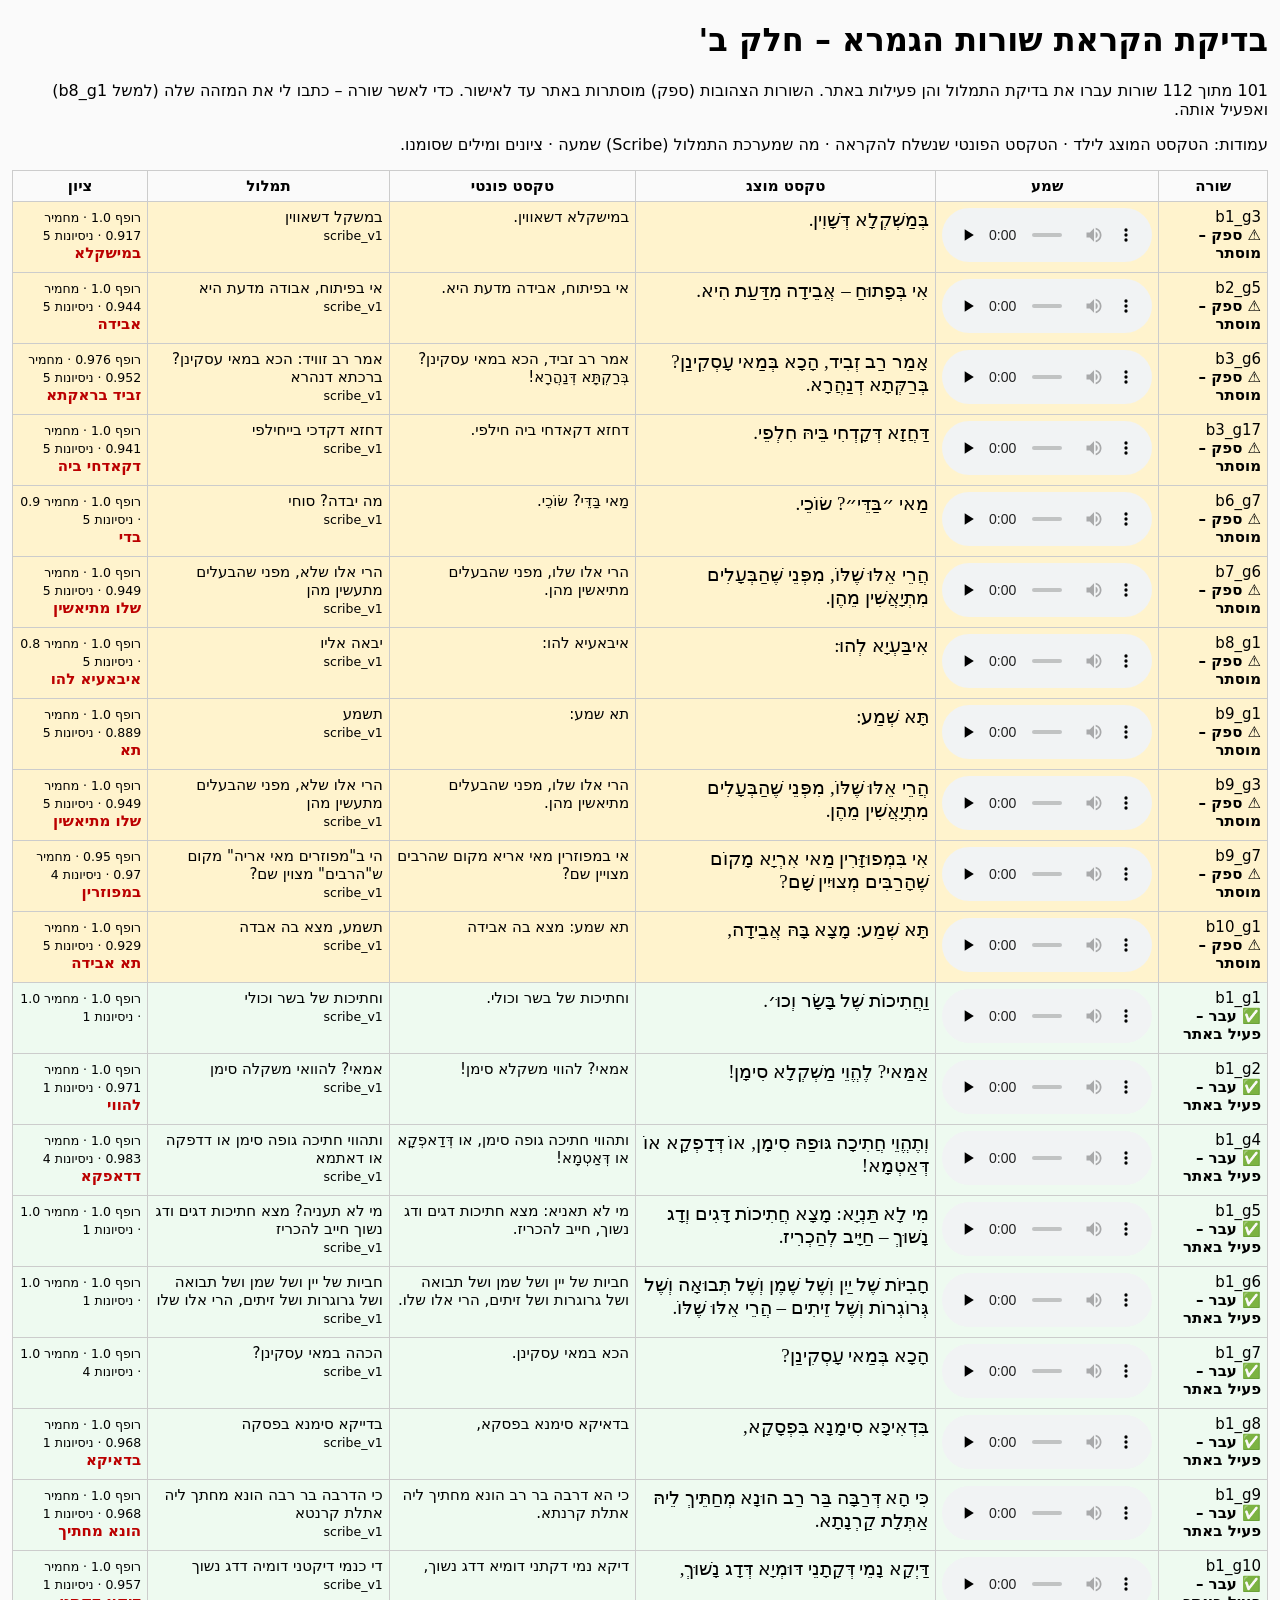
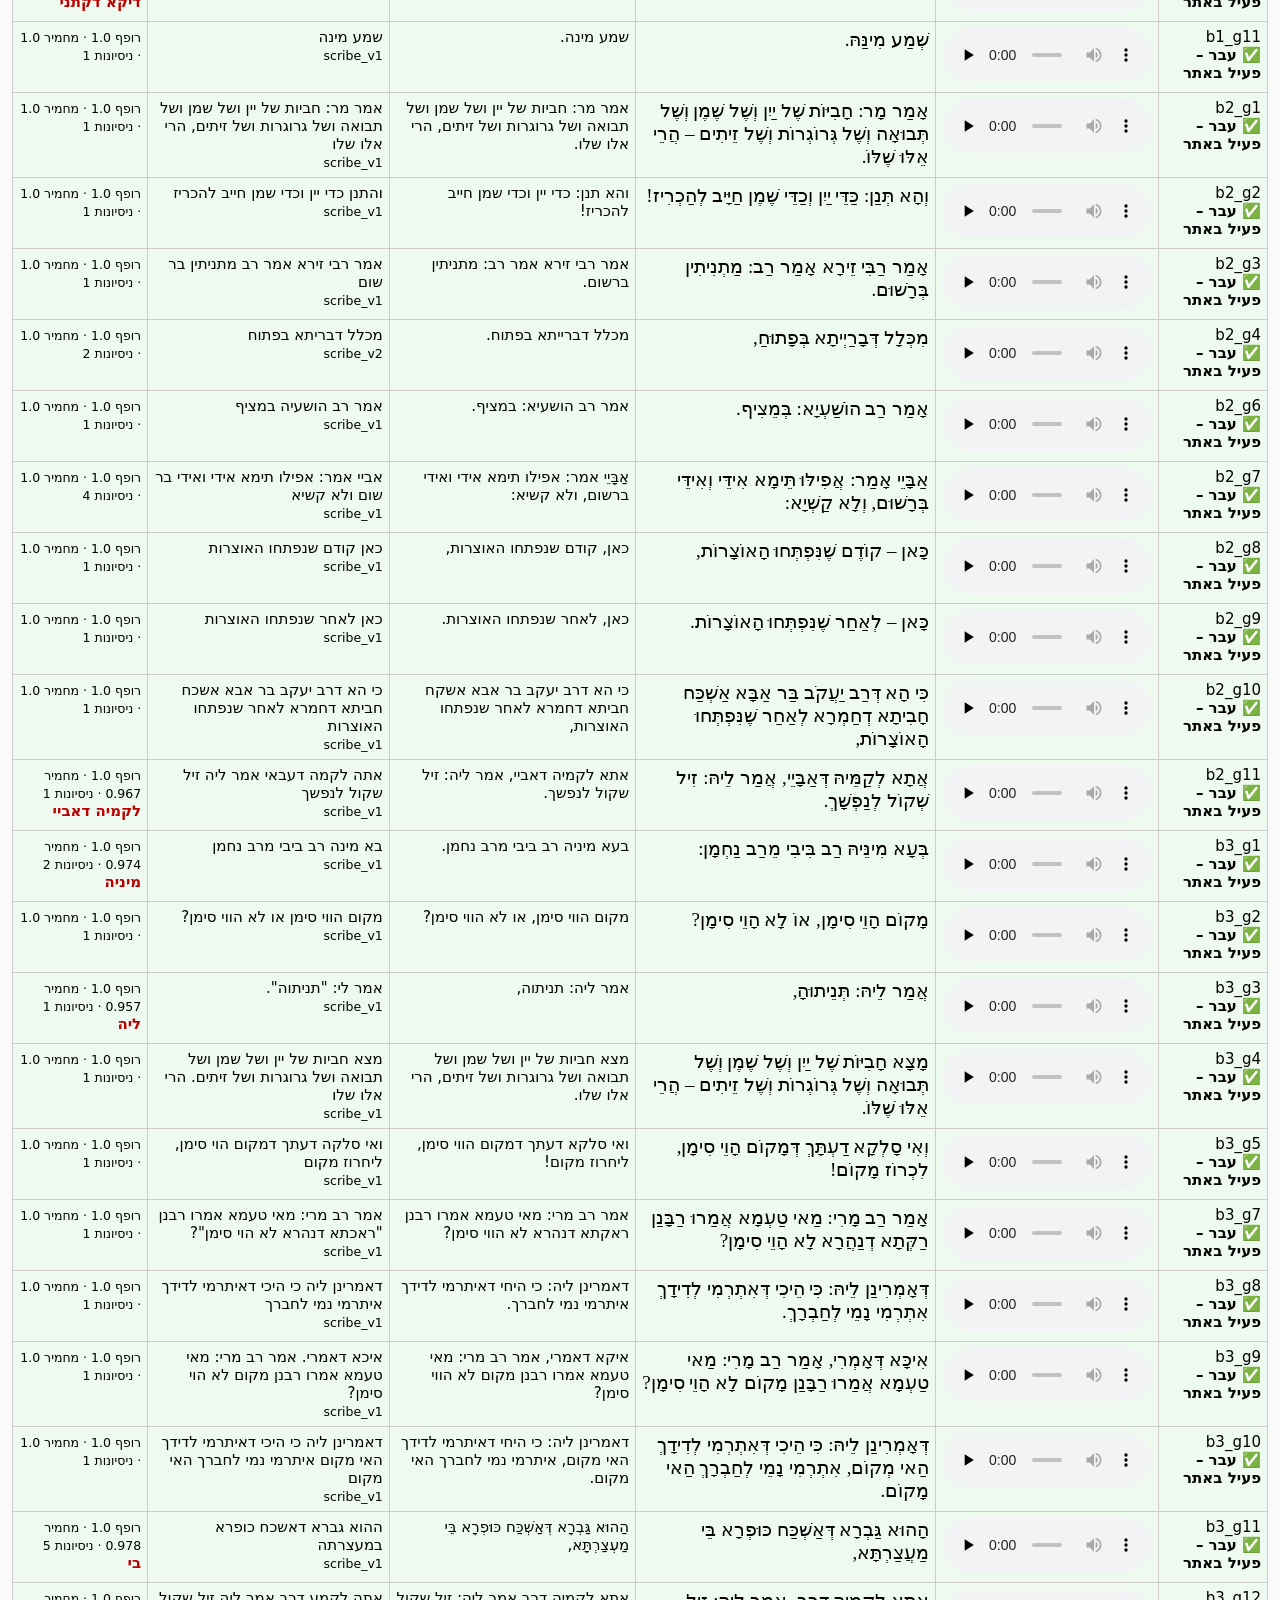
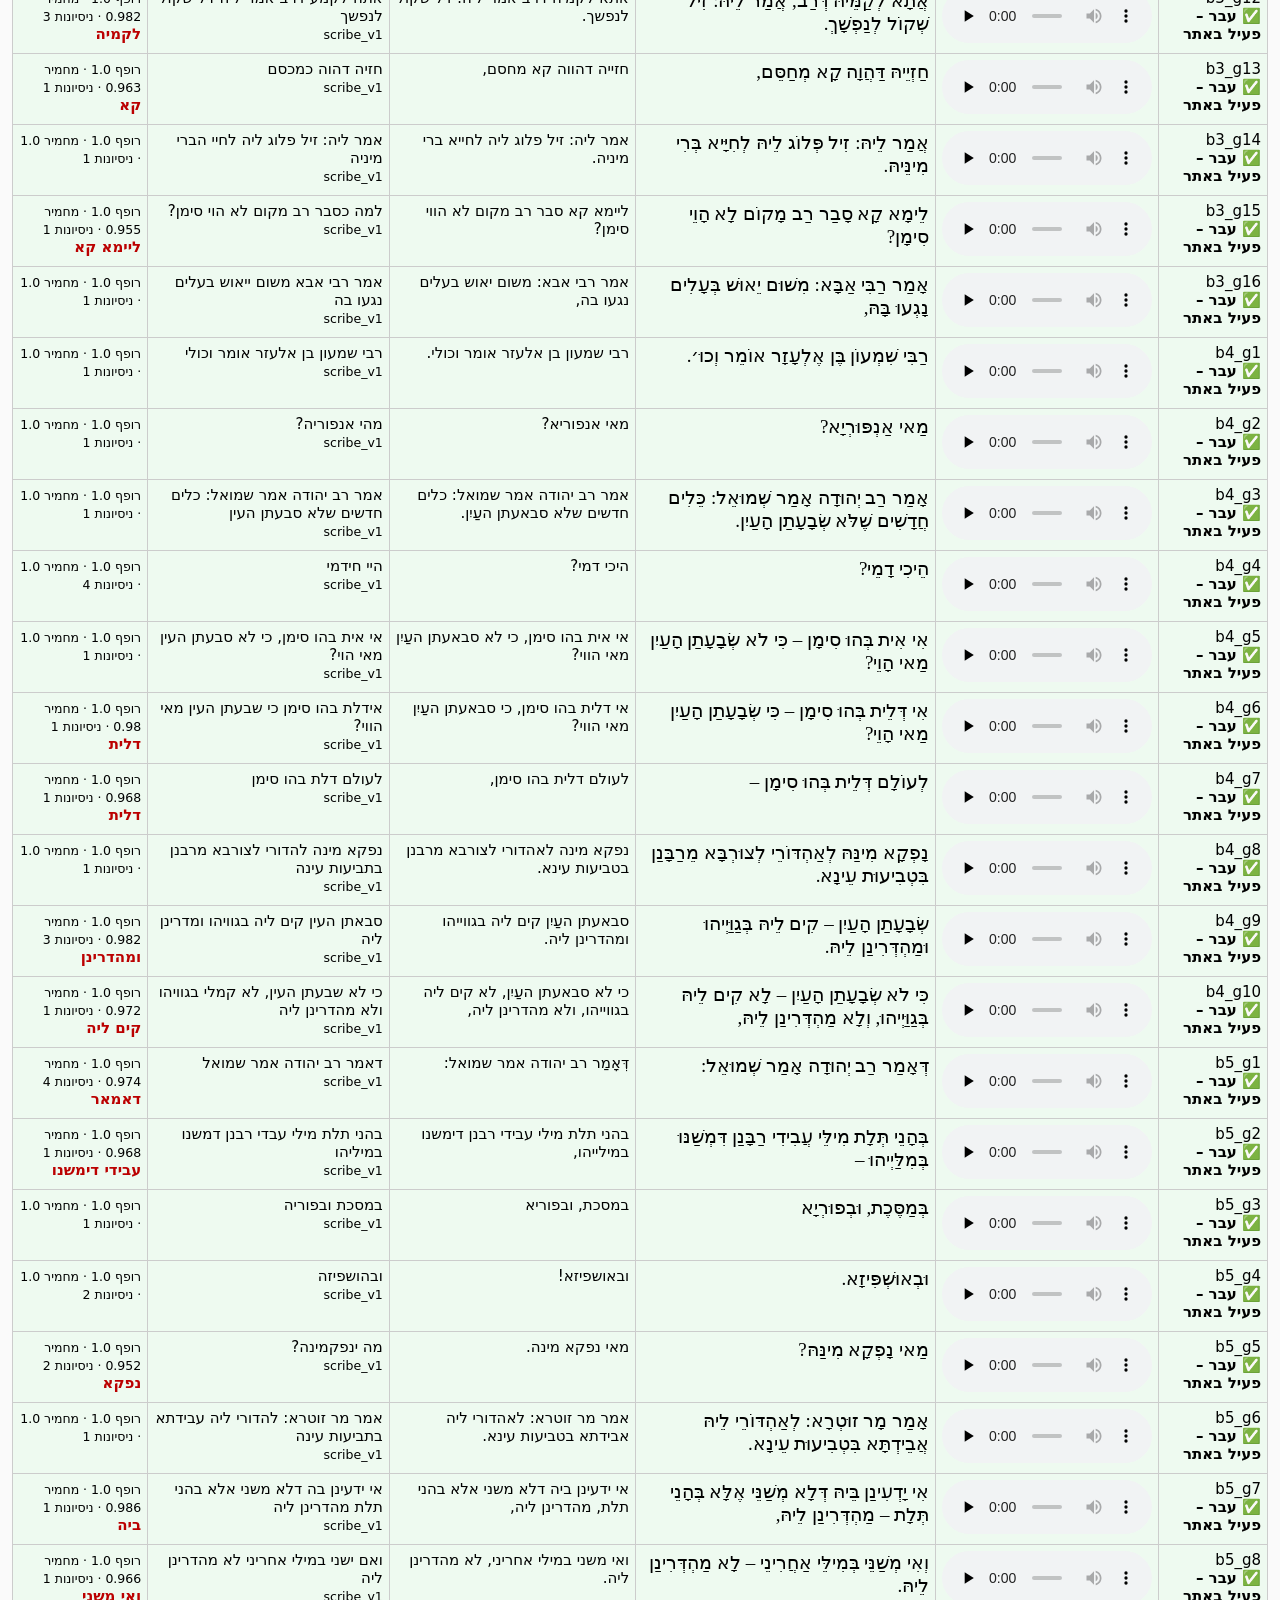
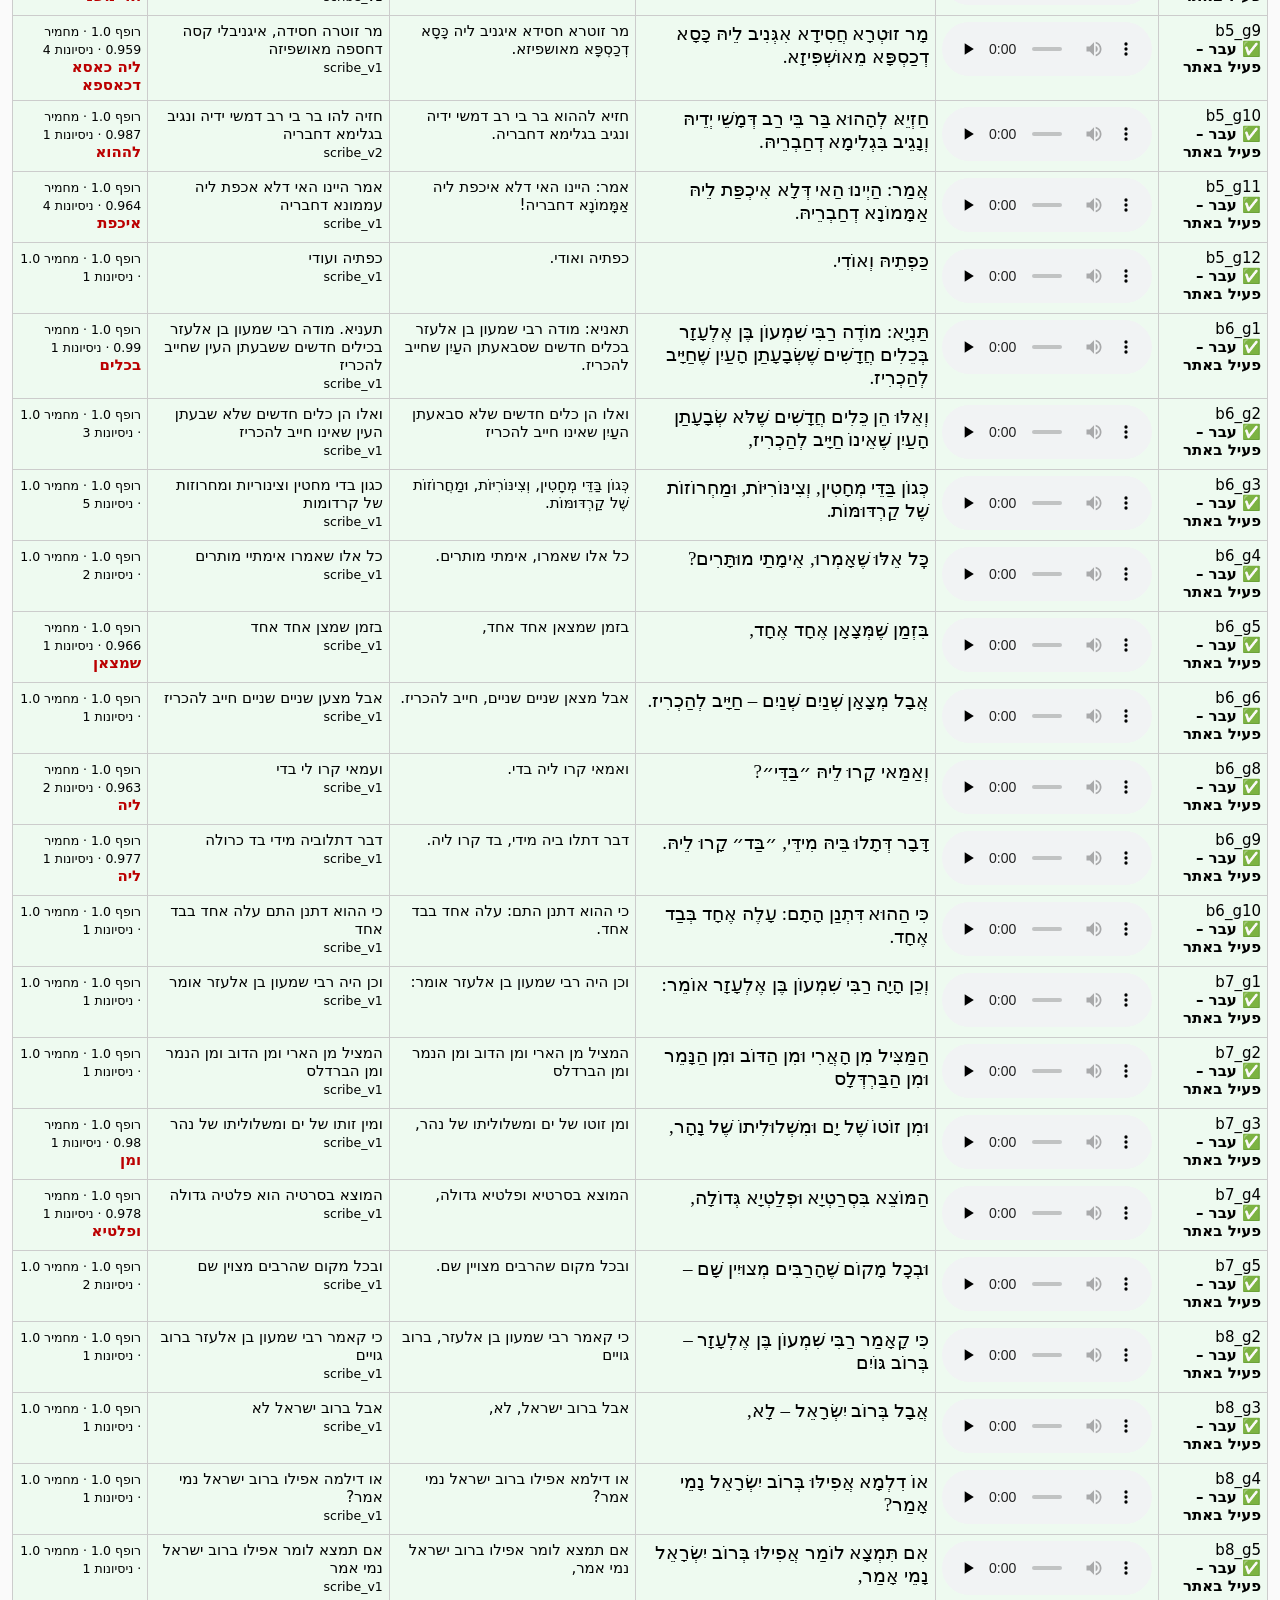
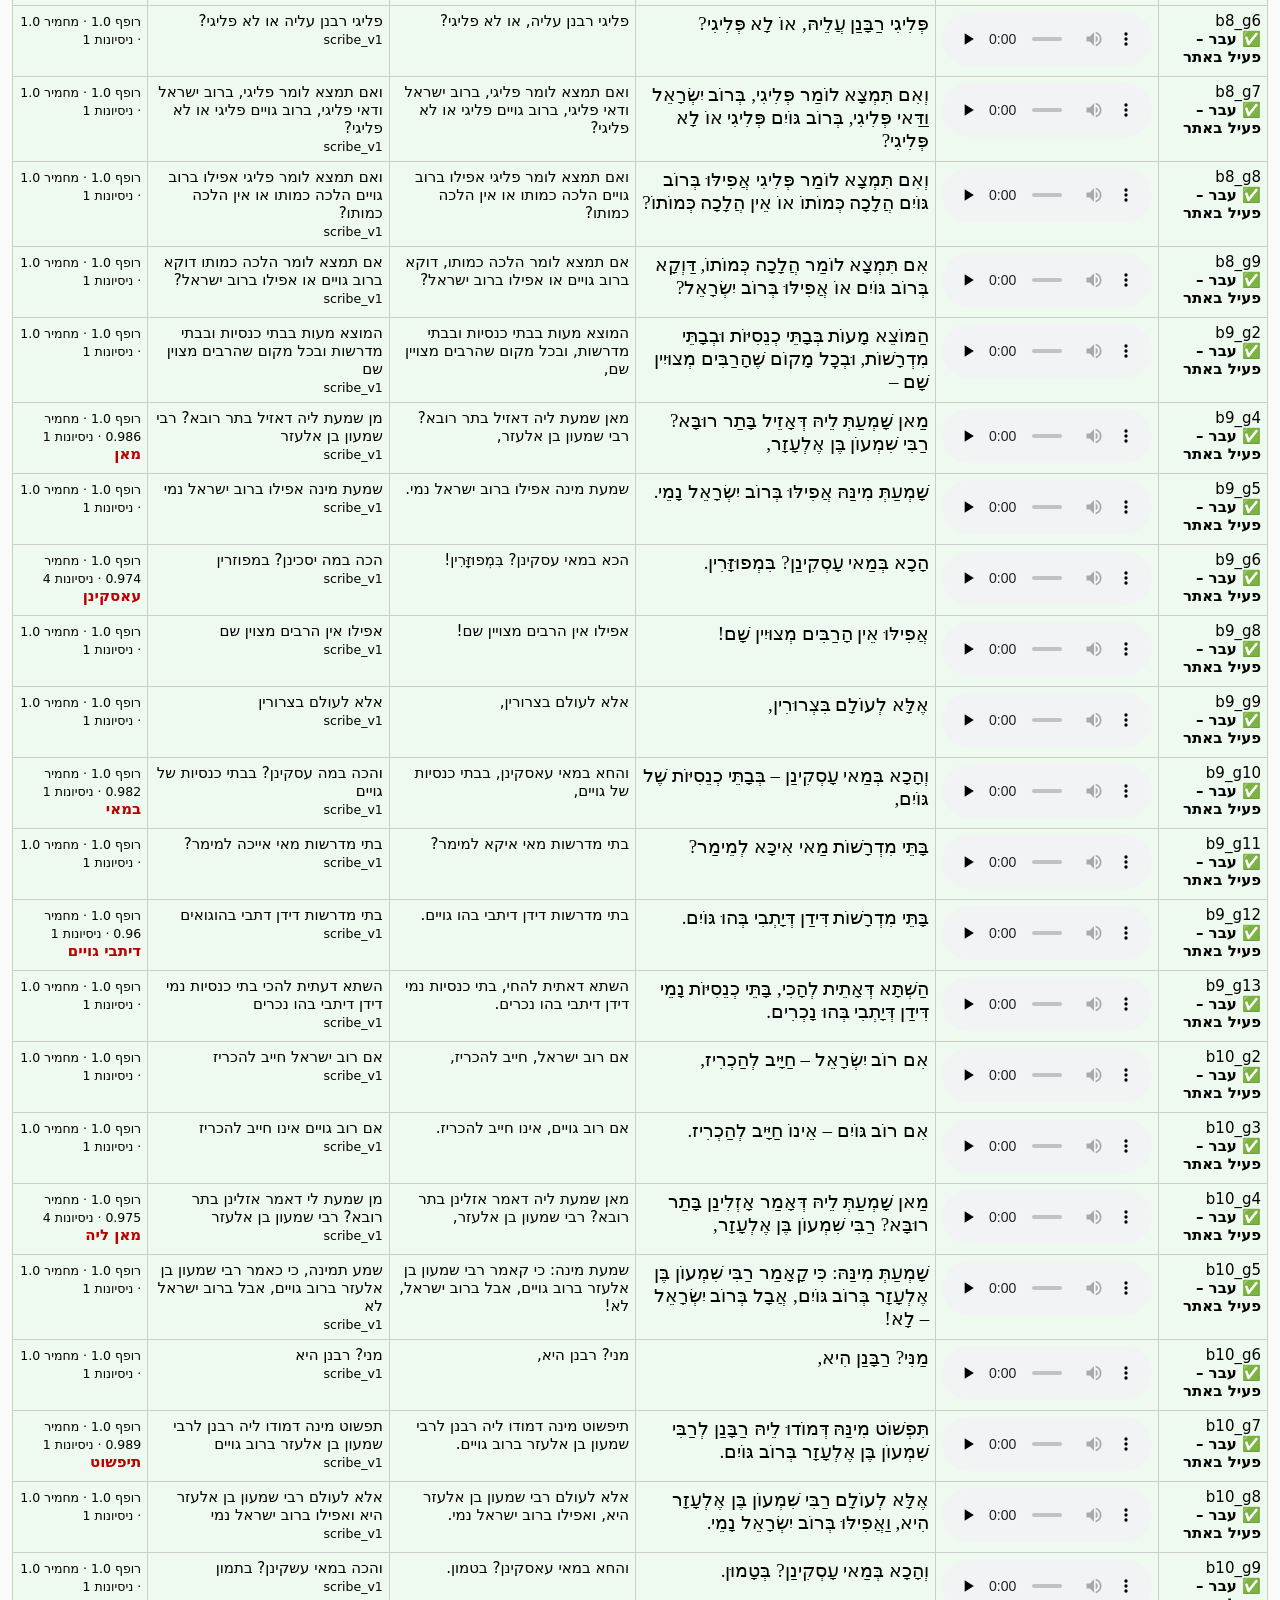
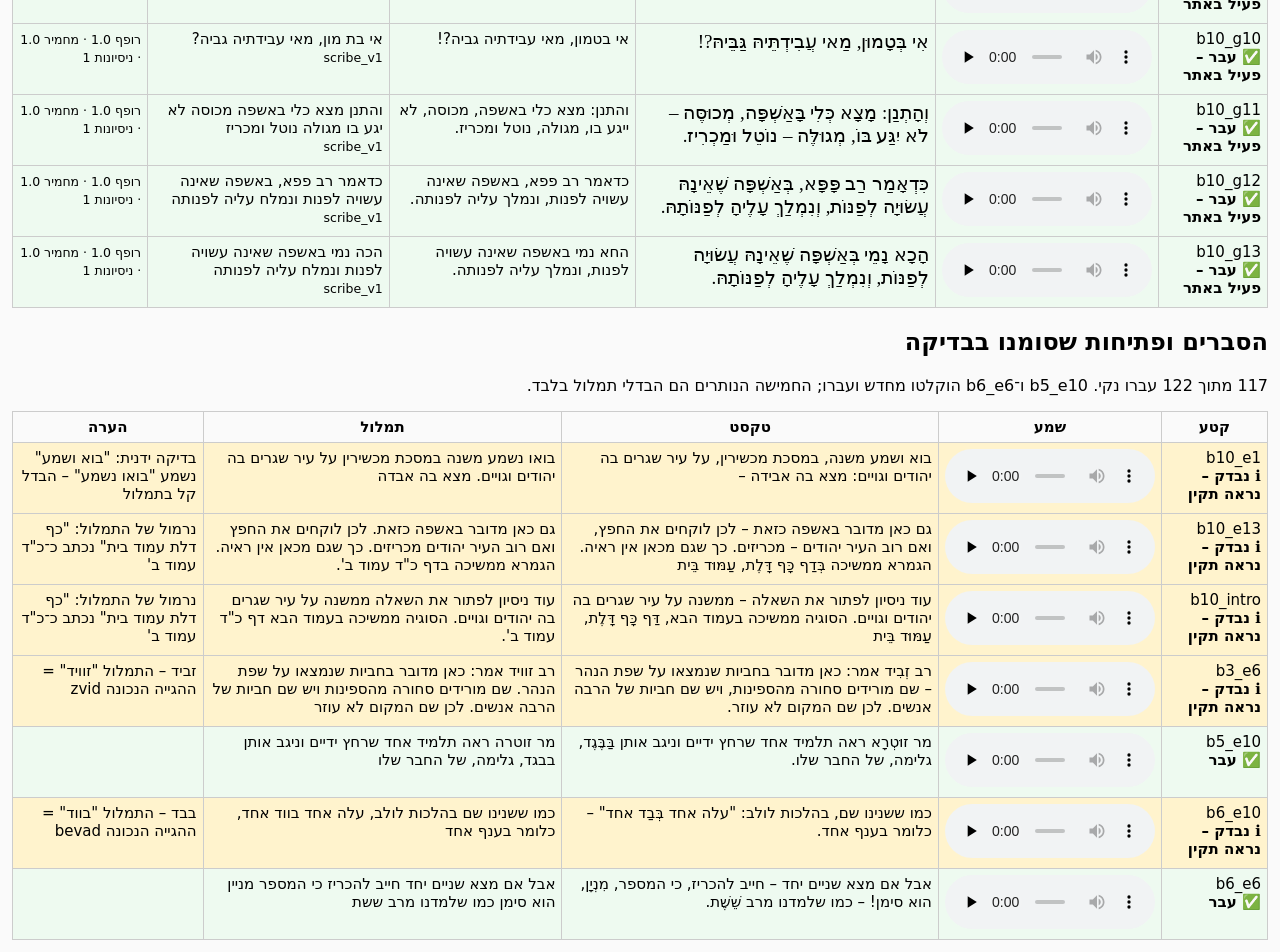
==== review-audio/index.html @ a3934581 "Add unlinked audio review page for parent" ====
<!doctype html><html lang="he" dir="rtl"><meta charset="utf-8"><meta name="viewport" content="width=device-width,initial-scale=1">
<title>בדיקת הקראה – ב"מ כג:–כד.</title><style>body{font-family:system-ui,Arial;margin:12px;background:#fafafa}table{border-collapse:collapse;width:100%}td,th{border:1px solid #ccc;padding:6px;vertical-align:top;font-size:15px}
tr.doubt{background:#fff3cd}tr.ok{background:#eefaf0}.g{font-size:19px;font-family:'Frank Ruhl Libre',David,serif}.f{color:#b00;font-weight:bold}audio{width:210px}</style>
<h1>בדיקת הקראת שורות הגמרא – חלק ב'</h1>
<p>101 מתוך 112 שורות עברו את בדיקת התמלול והן פעילות באתר. השורות הצהובות (ספק) מוסתרות באתר עד לאישור. כדי לאשר שורה – כתבו לי את המזהה שלה (למשל b8_g1) ואפעיל אותה.</p>
<p>עמודות: הטקסט המוצג לילד · הטקסט הפונטי שנשלח להקראה · מה שמערכת התמלול (Scribe) שמעה · ציונים ומילים שסומנו.</p>
<table><tr><th>שורה</th><th>שמע</th><th>טקסט מוצג</th><th>טקסט פונטי</th><th>תמלול</th><th>ציון</th></tr><tr class="doubt"><td>b1_g3<br><b>⚠️ ספק – מוסתר</b></td>
<td><audio controls preload="none" src="audio/13f08810c3269f.mp3"></audio></td><td class="g">בְּמַשְׁקְלָא דְּשָׁוִין.</td><td>במישקלא דשאווין.</td><td>במשקל דשאווין<br><small>scribe_v1</small></td>
<td><small>רופף 1.0 · מחמיר 0.917 · ניסיונות 5</small><br><span class="f">במישקלא</span></td></tr><tr class="doubt"><td>b2_g5<br><b>⚠️ ספק – מוסתר</b></td>
<td><audio controls preload="none" src="audio/355a6984d7514e.mp3"></audio></td><td class="g">אִי בְּפָתוּחַ – אֲבֵידָה מִדַּעַת הִיא.</td><td>אי בפיתוח, אבידה מדעת היא.</td><td>אי בפיתוח, אבודה מדעת היא<br><small>scribe_v1</small></td>
<td><small>רופף 1.0 · מחמיר 0.944 · ניסיונות 5</small><br><span class="f">אבידה</span></td></tr><tr class="doubt"><td>b3_g6<br><b>⚠️ ספק – מוסתר</b></td>
<td><audio controls preload="none" src="audio/f6b900c15a291b.mp3"></audio></td><td class="g">אָמַר רַב זְבִיד, הָכָא בְּמַאי עָסְקִינַן? בְּרַקְּתָא דְנַהֲרָא.</td><td>אמר רב זביד, הכא במאי עסקינן? בְּרַקְתָּא דְּנַהֲרָא!</td><td>אמר רב זוויד: הכא במאי עסקינן? ברכתא דנהרא<br><small>scribe_v1</small></td>
<td><small>רופף 0.976 · מחמיר 0.952 · ניסיונות 5</small><br><span class="f">זביד בראקתא</span></td></tr><tr class="doubt"><td>b3_g17<br><b>⚠️ ספק – מוסתר</b></td>
<td><audio controls preload="none" src="audio/ddd24e5da08973.mp3"></audio></td><td class="g">דַּחֲזָא דְּקָדְחִי בֵּיהּ חִלְפֵי.</td><td>דחזא דקאדחי ביה חילפי.</td><td>דחזא דקדכי בייחילפי<br><small>scribe_v1</small></td>
<td><small>רופף 1.0 · מחמיר 0.941 · ניסיונות 5</small><br><span class="f">דקאדחי ביה</span></td></tr><tr class="doubt"><td>b6_g7<br><b>⚠️ ספק – מוסתר</b></td>
<td><audio controls preload="none" src="audio/59d5ab9c8ca140.mp3"></audio></td><td class="g">מַאי ״בַּדֵּי״? שׂוֹכֵי.</td><td>מַאי בַּדֵּי? שׂוֹכֵי.</td><td>מה יבדה? סוחי<br><small>scribe_v1</small></td>
<td><small>רופף 1.0 · מחמיר 0.9 · ניסיונות 5</small><br><span class="f">בדי</span></td></tr><tr class="doubt"><td>b7_g6<br><b>⚠️ ספק – מוסתר</b></td>
<td><audio controls preload="none" src="audio/a59ca6d044990e.mp3"></audio></td><td class="g">הֲרֵי אֵלּוּ שֶׁלּוֹ, מִפְּנֵי שֶׁהַבְּעָלִים מִתְיָאֲשִׁין מֵהֶן.</td><td>הרי אלו שלו, מפני שהבעלים מתיאשין מהן.</td><td>הרי אלו שלא, מפני שהבעלים מתעשין מהן<br><small>scribe_v1</small></td>
<td><small>רופף 1.0 · מחמיר 0.949 · ניסיונות 5</small><br><span class="f">שלו מתיאשין</span></td></tr><tr class="doubt"><td>b8_g1<br><b>⚠️ ספק – מוסתר</b></td>
<td><audio controls preload="none" src="audio/994ac0313814d0.mp3"></audio></td><td class="g">אִיבַּעְיָא לְהוּ:</td><td>איבאעיא להו:</td><td>יבאה אליו<br><small>scribe_v1</small></td>
<td><small>רופף 1.0 · מחמיר 0.8 · ניסיונות 5</small><br><span class="f">איבאעיא להו</span></td></tr><tr class="doubt"><td>b9_g1<br><b>⚠️ ספק – מוסתר</b></td>
<td><audio controls preload="none" src="audio/8bd57ce1cacc9d.mp3"></audio></td><td class="g">תָּא שְׁמַע:</td><td>תא שמע:</td><td>תשמע<br><small>scribe_v1</small></td>
<td><small>רופף 1.0 · מחמיר 0.889 · ניסיונות 5</small><br><span class="f">תא</span></td></tr><tr class="doubt"><td>b9_g3<br><b>⚠️ ספק – מוסתר</b></td>
<td><audio controls preload="none" src="audio/a59ca6d044990e.mp3"></audio></td><td class="g">הֲרֵי אֵלּוּ שֶׁלּוֹ, מִפְּנֵי שֶׁהַבְּעָלִים מִתְיָאֲשִׁין מֵהֶן.</td><td>הרי אלו שלו, מפני שהבעלים מתיאשין מהן.</td><td>הרי אלו שלא, מפני שהבעלים מתעשין מהן<br><small>scribe_v1</small></td>
<td><small>רופף 1.0 · מחמיר 0.949 · ניסיונות 5</small><br><span class="f">שלו מתיאשין</span></td></tr><tr class="doubt"><td>b9_g7<br><b>⚠️ ספק – מוסתר</b></td>
<td><audio controls preload="none" src="audio/cc46b78ce0e8c4.mp3"></audio></td><td class="g">אִי בִּמְפוּזָּרִין מַאי אִרְיָא מָקוֹם שֶׁהָרַבִּים מְצוּיִין שָׁם?</td><td>אי במפוזרין מאי אריא מקום שהרבים מצויין שם?</td><td>הי ב&quot;מפוזרים מאי אריה&quot; מקום ש&quot;הרבים&quot; מצוין שם?<br><small>scribe_v1</small></td>
<td><small>רופף 0.95 · מחמיר 0.97 · ניסיונות 4</small><br><span class="f">במפוזרין</span></td></tr><tr class="doubt"><td>b10_g1<br><b>⚠️ ספק – מוסתר</b></td>
<td><audio controls preload="none" src="audio/5dc65ad398f51a.mp3"></audio></td><td class="g">תָּא שְׁמַע: מָצָא בָּהּ אֲבֵידָה,</td><td>תא שמע: מצא בה אבידה </td><td>תשמע, מצא בה אבדה<br><small>scribe_v1</small></td>
<td><small>רופף 1.0 · מחמיר 0.929 · ניסיונות 5</small><br><span class="f">תא אבידה</span></td></tr><tr class="ok"><td>b1_g1<br><b>✅ עבר – פעיל באתר</b></td>
<td><audio controls preload="none" src="audio/e23fc4606f4b9f.mp3"></audio></td><td class="g">וַחֲתִיכוֹת שֶׁל בָּשָׂר וְכוּ׳.</td><td>וחתיכות של בשר וכולי.</td><td>וחתיכות של בשר וכולי<br><small>scribe_v1</small></td>
<td><small>רופף 1.0 · מחמיר 1.0 · ניסיונות 1</small><br><span class="f"></span></td></tr><tr class="ok"><td>b1_g2<br><b>✅ עבר – פעיל באתר</b></td>
<td><audio controls preload="none" src="audio/5030b96d1c7f2e.mp3"></audio></td><td class="g">אַמַּאי? לֶהֱוֵי מַשְׁקְלָא סִימָן!</td><td>אמאי? להווי משקלא סימן!</td><td>אמאי? להוואי משקלה סימן<br><small>scribe_v1</small></td>
<td><small>רופף 1.0 · מחמיר 0.971 · ניסיונות 1</small><br><span class="f">להווי</span></td></tr><tr class="ok"><td>b1_g4<br><b>✅ עבר – פעיל באתר</b></td>
<td><audio controls preload="none" src="audio/bb0f3e94f0b8de.mp3"></audio></td><td class="g">וְתֶהֱוֵי חֲתִיכָה גּוּפַהּ סִימָן, אוֹ דְּדָפְקָא אוֹ דְּאַטְמָא!</td><td>ותהווי חתיכה גופה סימן, או דְּדַאפְקָא או דְּאַטְמָא!</td><td>ותהווי חתיכה גופה סימן או דדפקה או דאתמא<br><small>scribe_v1</small></td>
<td><small>רופף 1.0 · מחמיר 0.983 · ניסיונות 4</small><br><span class="f">דדאפקא</span></td></tr><tr class="ok"><td>b1_g5<br><b>✅ עבר – פעיל באתר</b></td>
<td><audio controls preload="none" src="audio/b0e8c9f42f5e1e.mp3"></audio></td><td class="g">מִי לָא תַּנְיָא: מָצָא חֲתִיכוֹת דָּגִים וְדָג נָשׁוּךְ – חַיָּיב לְהַכְרִיז.</td><td>מי לא תאניא: מצא חתיכות דגים ודג נשוך, חייב להכריז.</td><td>מי לא תעניה? מצא חתיכות דגים ודג נשוך חייב להכריז<br><small>scribe_v1</small></td>
<td><small>רופף 1.0 · מחמיר 1.0 · ניסיונות 1</small><br><span class="f"></span></td></tr><tr class="ok"><td>b1_g6<br><b>✅ עבר – פעיל באתר</b></td>
<td><audio controls preload="none" src="audio/9731499a8699f0.mp3"></audio></td><td class="g">חָבִיּוֹת שֶׁל יַיִן וְשֶׁל שֶׁמֶן וְשֶׁל תְּבוּאָה וְשֶׁל גְּרוֹגְרוֹת וְשֶׁל זֵיתִים – הֲרֵי אֵלּוּ שֶׁלּוֹ.</td><td>חביות של יין ושל שמן ושל תבואה ושל גרוגרות ושל זיתים, הרי אלו שלו.</td><td>חביות של יין ושל שמן ושל תבואה ושל גרוגרות ושל זיתים, הרי אלו שלו<br><small>scribe_v1</small></td>
<td><small>רופף 1.0 · מחמיר 1.0 · ניסיונות 1</small><br><span class="f"></span></td></tr><tr class="ok"><td>b1_g7<br><b>✅ עבר – פעיל באתר</b></td>
<td><audio controls preload="none" src="audio/1454c4339888f8.mp3"></audio></td><td class="g">הָכָא בְּמַאי עָסְקִינַן?</td><td>הכא במאי עסקינן.</td><td>הכהה במאי עסקינן?<br><small>scribe_v1</small></td>
<td><small>רופף 1.0 · מחמיר 1.0 · ניסיונות 4</small><br><span class="f"></span></td></tr><tr class="ok"><td>b1_g8<br><b>✅ עבר – פעיל באתר</b></td>
<td><audio controls preload="none" src="audio/de40c0aff61c56.mp3"></audio></td><td class="g">בִּדְאִיכָּא סִימָנָא בִּפְסָקָא,</td><td>בדאיקא סימנא בפסקא,</td><td>בדייקא סימנא בפסקה<br><small>scribe_v1</small></td>
<td><small>רופף 1.0 · מחמיר 0.968 · ניסיונות 1</small><br><span class="f">בדאיקא</span></td></tr><tr class="ok"><td>b1_g9<br><b>✅ עבר – פעיל באתר</b></td>
<td><audio controls preload="none" src="audio/43d61ceef4c963.mp3"></audio></td><td class="g">כִּי הָא דְּרַבָּה בַּר רַב הוּנָא מְחַתֵּיךְ לֵיהּ אַתְּלָת קַרְנָתָא.</td><td>כי הא דרבה בר רב הונא מחתיך ליה אתלת קרנתא.</td><td>כי הדרבה בר רבה הונא מחתך ליה אתלת קרנטא<br><small>scribe_v1</small></td>
<td><small>רופף 1.0 · מחמיר 0.968 · ניסיונות 1</small><br><span class="f">הונא מחתיך</span></td></tr><tr class="ok"><td>b1_g10<br><b>✅ עבר – פעיל באתר</b></td>
<td><audio controls preload="none" src="audio/a8d3b87490eabe.mp3"></audio></td><td class="g">דַּיְקָא נָמֵי דְּקָתָנֵי דּוּמְיָא דְּדָג נָשׁוּךְ,</td><td>דיקא נמי דקתני דומיא דדג נשוך,</td><td>די כנמי דיקטני דומיה דדג נשוך<br><small>scribe_v1</small></td>
<td><small>רופף 1.0 · מחמיר 0.957 · ניסיונות 1</small><br><span class="f">דיקא דקתני</span></td></tr><tr class="ok"><td>b1_g11<br><b>✅ עבר – פעיל באתר</b></td>
<td><audio controls preload="none" src="audio/fe49e0445b0a47.mp3"></audio></td><td class="g">שְׁמַע מִינַּהּ.</td><td>שמע מינה.</td><td>שמע מינה<br><small>scribe_v1</small></td>
<td><small>רופף 1.0 · מחמיר 1.0 · ניסיונות 1</small><br><span class="f"></span></td></tr><tr class="ok"><td>b2_g1<br><b>✅ עבר – פעיל באתר</b></td>
<td><audio controls preload="none" src="audio/3842466852e1b4.mp3"></audio></td><td class="g">אָמַר מָר: חָבִיּוֹת שֶׁל יַיִן וְשֶׁל שֶׁמֶן וְשֶׁל תְּבוּאָה וְשֶׁל גְּרוֹגְרוֹת וְשֶׁל זֵיתִים – הֲרֵי אֵלּוּ שֶׁלּוֹ.</td><td>אמר מר: חביות של יין ושל שמן ושל תבואה ושל גרוגרות ושל זיתים, הרי אלו שלו.</td><td>אמר מר: חביות של יין ושל שמן ושל תבואה ושל גרוגרות ושל זיתים, הרי אלו שלו<br><small>scribe_v1</small></td>
<td><small>רופף 1.0 · מחמיר 1.0 · ניסיונות 1</small><br><span class="f"></span></td></tr><tr class="ok"><td>b2_g2<br><b>✅ עבר – פעיל באתר</b></td>
<td><audio controls preload="none" src="audio/2f9af7f027fba1.mp3"></audio></td><td class="g">וְהָא תְּנַן: כַּדֵּי יַיִן וְכַדֵּי שֶׁמֶן חַיָּיב לְהַכְרִיז!</td><td>והא תנן: כדי יין וכדי שמן חייב להכריז!</td><td>והתנן כדי יין וכדי שמן חייב להכריז<br><small>scribe_v1</small></td>
<td><small>רופף 1.0 · מחמיר 1.0 · ניסיונות 1</small><br><span class="f"></span></td></tr><tr class="ok"><td>b2_g3<br><b>✅ עבר – פעיל באתר</b></td>
<td><audio controls preload="none" src="audio/846c3360494d4b.mp3"></audio></td><td class="g">אָמַר רַבִּי זֵירָא אָמַר רַב: מַתְנִיתִין בְּרָשׁוּם.</td><td>אמר רבי זירא אמר רב: מתניתין ברשום.</td><td>אמר רבי זירא אמר רב מתניתין בר שום<br><small>scribe_v1</small></td>
<td><small>רופף 1.0 · מחמיר 1.0 · ניסיונות 1</small><br><span class="f"></span></td></tr><tr class="ok"><td>b2_g4<br><b>✅ עבר – פעיל באתר</b></td>
<td><audio controls preload="none" src="audio/2c3d4a658426d6.mp3"></audio></td><td class="g">מִכְּלָל דְּבָרַיְיתָא בְּפָתוּחַ,</td><td>מכלל דברייתא בפתוח.</td><td>מכלל דבריתא בפתוח<br><small>scribe_v2</small></td>
<td><small>רופף 1.0 · מחמיר 1.0 · ניסיונות 2</small><br><span class="f"></span></td></tr><tr class="ok"><td>b2_g6<br><b>✅ עבר – פעיל באתר</b></td>
<td><audio controls preload="none" src="audio/ac966480bce8ed.mp3"></audio></td><td class="g">אָמַר רַב הוֹשַׁעְיָא: בְּמֵצִיף.</td><td>אמר רב הושעיא: במציף.</td><td>אמר רב הושעיה במציף<br><small>scribe_v1</small></td>
<td><small>רופף 1.0 · מחמיר 1.0 · ניסיונות 1</small><br><span class="f"></span></td></tr><tr class="ok"><td>b2_g7<br><b>✅ עבר – פעיל באתר</b></td>
<td><audio controls preload="none" src="audio/7823604e5074d4.mp3"></audio></td><td class="g">אַבָּיֵי אָמַר: אֲפִילּוּ תֵּימָא אִידֵּי וְאִידֵּי בְּרָשׁוּם, וְלָא קַשְׁיָא:</td><td>אַבָּיֵי אמר: אפילו תימא אידי ואידי ברשום, ולא קשיא:</td><td>אביי אמר: אפילו תימא אידי ואידי בר שום ולא קשיא<br><small>scribe_v1</small></td>
<td><small>רופף 1.0 · מחמיר 1.0 · ניסיונות 4</small><br><span class="f"></span></td></tr><tr class="ok"><td>b2_g8<br><b>✅ עבר – פעיל באתר</b></td>
<td><audio controls preload="none" src="audio/fd409aa9b297b0.mp3"></audio></td><td class="g">כָּאן – קוֹדֶם שֶׁנִּפְתְּחוּ הָאוֹצָרוֹת,</td><td>כאן, קודם שנפתחו האוצרות,</td><td>כאן קודם שנפתחו האוצרות<br><small>scribe_v1</small></td>
<td><small>רופף 1.0 · מחמיר 1.0 · ניסיונות 1</small><br><span class="f"></span></td></tr><tr class="ok"><td>b2_g9<br><b>✅ עבר – פעיל באתר</b></td>
<td><audio controls preload="none" src="audio/3dad53bdb1b810.mp3"></audio></td><td class="g">כָּאן – לְאַחַר שֶׁנִּפְתְּחוּ הָאוֹצָרוֹת.</td><td>כאן, לאחר שנפתחו האוצרות.</td><td>כאן לאחר שנפתחו האוצרות<br><small>scribe_v1</small></td>
<td><small>רופף 1.0 · מחמיר 1.0 · ניסיונות 1</small><br><span class="f"></span></td></tr><tr class="ok"><td>b2_g10<br><b>✅ עבר – פעיל באתר</b></td>
<td><audio controls preload="none" src="audio/771caae4f88029.mp3"></audio></td><td class="g">כִּי הָא דְּרַב יַעֲקֹב בַּר אַבָּא אַשְׁכַּח חָבִיתָא דְחַמְרָא לְאַחַר שֶׁנִּפְתְּחוּ הָאוֹצָרוֹת,</td><td>כי הא דרב יעקב בר אבא אשקח חביתא דחמרא לאחר שנפתחו האוצרות,</td><td>כי הא דרב יעקב בר אבא אשכח חביתא דחמרא לאחר שנפתחו האוצרות<br><small>scribe_v1</small></td>
<td><small>רופף 1.0 · מחמיר 1.0 · ניסיונות 1</small><br><span class="f"></span></td></tr><tr class="ok"><td>b2_g11<br><b>✅ עבר – פעיל באתר</b></td>
<td><audio controls preload="none" src="audio/56534839663441.mp3"></audio></td><td class="g">אֲתָא לְקַמֵּיהּ דְּאַבָּיֵי, אֲמַר לֵיהּ: זִיל שְׁקוֹל לְנַפְשָׁךְ.</td><td>אתא לקמיה דאביי, אמר ליה: זיל שקול לנפשך.</td><td>אתה לקמה דעבאי אמר ליה זיל שקול לנפשך<br><small>scribe_v1</small></td>
<td><small>רופף 1.0 · מחמיר 0.967 · ניסיונות 1</small><br><span class="f">לקמיה דאביי</span></td></tr><tr class="ok"><td>b3_g1<br><b>✅ עבר – פעיל באתר</b></td>
<td><audio controls preload="none" src="audio/770c0bee96dade.mp3"></audio></td><td class="g">בְּעָא מִינֵּיהּ רַב בִּיבִי מֵרַב נַחְמָן:</td><td>בעא מיניה רב ביבי מרב נחמן.</td><td>בא מינה רב ביבי מרב נחמן<br><small>scribe_v1</small></td>
<td><small>רופף 1.0 · מחמיר 0.974 · ניסיונות 2</small><br><span class="f">מיניה</span></td></tr><tr class="ok"><td>b3_g2<br><b>✅ עבר – פעיל באתר</b></td>
<td><audio controls preload="none" src="audio/13cec6e5d55827.mp3"></audio></td><td class="g">מָקוֹם הָוֵי סִימָן, אוֹ לָא הָוֵי סִימָן?</td><td>מקום הווי סימן, או לא הווי סימן?</td><td>מקום הווי סימן או לא הווי סימן?<br><small>scribe_v1</small></td>
<td><small>רופף 1.0 · מחמיר 1.0 · ניסיונות 1</small><br><span class="f"></span></td></tr><tr class="ok"><td>b3_g3<br><b>✅ עבר – פעיל באתר</b></td>
<td><audio controls preload="none" src="audio/fbf51c65b23969.mp3"></audio></td><td class="g">אֲמַר לֵיהּ: תְּנֵיתוּהָ,</td><td>אמר ליה: תניתוה,</td><td>אמר לי: &quot;תניתוה&quot;.<br><small>scribe_v1</small></td>
<td><small>רופף 1.0 · מחמיר 0.957 · ניסיונות 1</small><br><span class="f">ליה</span></td></tr><tr class="ok"><td>b3_g4<br><b>✅ עבר – פעיל באתר</b></td>
<td><audio controls preload="none" src="audio/dba55c493d02cd.mp3"></audio></td><td class="g">מָצָא חָבִיּוֹת שֶׁל יַיִן וְשֶׁל שֶׁמֶן וְשֶׁל תְּבוּאָה וְשֶׁל גְּרוֹגְרוֹת וְשֶׁל זֵיתִים – הֲרֵי אֵלּוּ שֶׁלּוֹ.</td><td>מצא חביות של יין ושל שמן ושל תבואה ושל גרוגרות ושל זיתים, הרי אלו שלו.</td><td>מצא חביות של יין ושל שמן ושל תבואה ושל גרוגרות ושל זיתים. הרי אלו שלו<br><small>scribe_v1</small></td>
<td><small>רופף 1.0 · מחמיר 1.0 · ניסיונות 1</small><br><span class="f"></span></td></tr><tr class="ok"><td>b3_g5<br><b>✅ עבר – פעיל באתר</b></td>
<td><audio controls preload="none" src="audio/09dcc8a79efe12.mp3"></audio></td><td class="g">וְאִי סָלְקָא דַעְתָּךְ דְּמָקוֹם הָוֵי סִימָן, לִכְרוֹז מָקוֹם!</td><td>ואי סלקא דעתך דמקום הווי סימן, ליחרוז מקום!</td><td>ואי סלקה דעתך דמקום הוי סימן, ליחרוז מקום<br><small>scribe_v1</small></td>
<td><small>רופף 1.0 · מחמיר 1.0 · ניסיונות 1</small><br><span class="f"></span></td></tr><tr class="ok"><td>b3_g7<br><b>✅ עבר – פעיל באתר</b></td>
<td><audio controls preload="none" src="audio/820e4b7278abf0.mp3"></audio></td><td class="g">אָמַר רַב מָרִי: מַאי טַעְמָא אֲמַרוּ רַבָּנַן רַקְּתָא דְנַהֲרָא לָא הָוֵי סִימָן?</td><td>אמר רב מרי: מאי טעמא אמרו רבנן ראקתא דנהרא לא הווי סימן?</td><td>אמר רב מרי: מאי טעמא אמרו רבנן &quot;ראכתא דנהרא לא הוי סימן&quot;?<br><small>scribe_v1</small></td>
<td><small>רופף 1.0 · מחמיר 1.0 · ניסיונות 1</small><br><span class="f"></span></td></tr><tr class="ok"><td>b3_g8<br><b>✅ עבר – פעיל באתר</b></td>
<td><audio controls preload="none" src="audio/257bd2c95bb0e9.mp3"></audio></td><td class="g">דְּאָמְרִינַן לֵיהּ: כִּי הֵיכִי דְּאִתְרְמִי לְדִידָךְ אִתְרְמִי נָמֵי לְחַבְרָךְ.</td><td>דאמרינן ליה: כי היחי דאיתרמי לדידך איתרמי נמי לחברך.</td><td>דאמרינן ליה כי היכי דאיתרמי לדידך איתרמי נמי לחברך<br><small>scribe_v1</small></td>
<td><small>רופף 1.0 · מחמיר 1.0 · ניסיונות 1</small><br><span class="f"></span></td></tr><tr class="ok"><td>b3_g9<br><b>✅ עבר – פעיל באתר</b></td>
<td><audio controls preload="none" src="audio/304243baf18cd2.mp3"></audio></td><td class="g">אִיכָּא דְּאָמְרִי, אָמַר רַב מָרִי: מַאי טַעְמָא אֲמַרוּ רַבָּנַן מָקוֹם לָא הָוֵי סִימָן?</td><td>איקא דאמרי, אמר רב מרי: מאי טעמא אמרו רבנן מקום לא הווי סימן?</td><td>איכא דאמרי. אמר רב מרי: מאי טעמא אמרו רבנן מקום לא הוי סימן?<br><small>scribe_v1</small></td>
<td><small>רופף 1.0 · מחמיר 1.0 · ניסיונות 1</small><br><span class="f"></span></td></tr><tr class="ok"><td>b3_g10<br><b>✅ עבר – פעיל באתר</b></td>
<td><audio controls preload="none" src="audio/1f4a52346bab1a.mp3"></audio></td><td class="g">דְּאָמְרִינַן לֵיהּ: כִּי הֵיכִי דְּאִתְרְמִי לְדִידָךְ הַאי מְקוֹם, אִתְרְמִי נָמֵי לְחַבְרָךְ הַאי מָקוֹם.</td><td>דאמרינן ליה: כי היחי דאיתרמי לדידך האי מקום, איתרמי נמי לחברך האי מקום.</td><td>דאמרינן ליה כי היכי דאיתרמי לדידך האי מקום איתרמי נמי לחברך האי מקום<br><small>scribe_v1</small></td>
<td><small>רופף 1.0 · מחמיר 1.0 · ניסיונות 1</small><br><span class="f"></span></td></tr><tr class="ok"><td>b3_g11<br><b>✅ עבר – פעיל באתר</b></td>
<td><audio controls preload="none" src="audio/508e47037f9806.mp3"></audio></td><td class="g">הָהוּא גַּבְרָא דְּאַשְׁכַּח כּוּפְרָא בֵּי מַעֲצַרְתָּא,</td><td>הַהוּא גַּבְרָא דְּאַשְׁכַּח כּוּפְרָא בֵּי מַעְצַרְתָּא,</td><td>ההוא גברא דאשכח כופרא במעצרתה<br><small>scribe_v1</small></td>
<td><small>רופף 1.0 · מחמיר 0.978 · ניסיונות 5</small><br><span class="f">בי</span></td></tr><tr class="ok"><td>b3_g12<br><b>✅ עבר – פעיל באתר</b></td>
<td><audio controls preload="none" src="audio/2f646e53586114.mp3"></audio></td><td class="g">אֲתָא לְקַמֵּיהּ דְּרַב, אֲמַר לֵיהּ: זִיל שְׁקוֹל לְנַפְשָׁךְ.</td><td>אתא לקמיה דרב אמר ליה: זיל שקול לנפשך.</td><td>אתה לקמע דרב אמר ליה זיל שקול לנפשך<br><small>scribe_v1</small></td>
<td><small>רופף 1.0 · מחמיר 0.982 · ניסיונות 3</small><br><span class="f">לקמיה</span></td></tr><tr class="ok"><td>b3_g13<br><b>✅ עבר – פעיל באתר</b></td>
<td><audio controls preload="none" src="audio/3a423a74dd8ee6.mp3"></audio></td><td class="g">חַזְיֵיהּ דַּהֲוָה קָא מְחַסֵּם,</td><td>חזייה דהווה קא מחסם,</td><td>חזיה דהוה כמכסם<br><small>scribe_v1</small></td>
<td><small>רופף 1.0 · מחמיר 0.963 · ניסיונות 1</small><br><span class="f">קא</span></td></tr><tr class="ok"><td>b3_g14<br><b>✅ עבר – פעיל באתר</b></td>
<td><audio controls preload="none" src="audio/a9178520fa9419.mp3"></audio></td><td class="g">אֲמַר לֵיהּ: זִיל פְּלוֹג לֵיהּ לְחִיָּיא בְּרִי מִינֵּיהּ.</td><td>אמר ליה: זיל פלוג ליה לחייא ברי מיניה.</td><td>אמר ליה: זיל פלוג ליה לחיי הברי מיניה<br><small>scribe_v1</small></td>
<td><small>רופף 1.0 · מחמיר 1.0 · ניסיונות 1</small><br><span class="f"></span></td></tr><tr class="ok"><td>b3_g15<br><b>✅ עבר – פעיל באתר</b></td>
<td><audio controls preload="none" src="audio/dccf3baf49be40.mp3"></audio></td><td class="g">לֵימָא קָא סָבַר רַב מָקוֹם לָא הָוֵי סִימָן?</td><td>ליימא קא סבר רב מקום לא הווי סימן?</td><td>למה כסבר רב מקום לא הוי סימן?<br><small>scribe_v1</small></td>
<td><small>רופף 1.0 · מחמיר 0.955 · ניסיונות 1</small><br><span class="f">ליימא קא</span></td></tr><tr class="ok"><td>b3_g16<br><b>✅ עבר – פעיל באתר</b></td>
<td><audio controls preload="none" src="audio/1d0ebd7fc800b2.mp3"></audio></td><td class="g">אָמַר רַבִּי אַבָּא: מִשּׁוּם יֵאוּשׁ בְּעָלִים נָגְעוּ בָּהּ,</td><td>אמר רבי אבא: משום יאוש בעלים נגעו בה,</td><td>אמר רבי אבא משום ייאוש בעלים נגעו בה<br><small>scribe_v1</small></td>
<td><small>רופף 1.0 · מחמיר 1.0 · ניסיונות 1</small><br><span class="f"></span></td></tr><tr class="ok"><td>b4_g1<br><b>✅ עבר – פעיל באתר</b></td>
<td><audio controls preload="none" src="audio/6a90bd5d4592a0.mp3"></audio></td><td class="g">רַבִּי שִׁמְעוֹן בֶּן אֶלְעָזָר אוֹמֵר וְכוּ׳.</td><td>רבי שמעון בן אלעזר אומר וכולי.</td><td>רבי שמעון בן אלעזר אומר וכולי<br><small>scribe_v1</small></td>
<td><small>רופף 1.0 · מחמיר 1.0 · ניסיונות 1</small><br><span class="f"></span></td></tr><tr class="ok"><td>b4_g2<br><b>✅ עבר – פעיל באתר</b></td>
<td><audio controls preload="none" src="audio/c0e9ab965f6fce.mp3"></audio></td><td class="g">מַאי אַנְפּוּרְיָא?</td><td>מאי אנפוריא?</td><td>מהי אנפוריה?<br><small>scribe_v1</small></td>
<td><small>רופף 1.0 · מחמיר 1.0 · ניסיונות 1</small><br><span class="f"></span></td></tr><tr class="ok"><td>b4_g3<br><b>✅ עבר – פעיל באתר</b></td>
<td><audio controls preload="none" src="audio/68cd04c9cfeab1.mp3"></audio></td><td class="g">אָמַר רַב יְהוּדָה אָמַר שְׁמוּאֵל: כֵּלִים חֲדָשִׁים שֶׁלֹּא שְׂבָעָתַן הָעַיִן.</td><td>אמר רב יהודה אמר שמואל: כלים חדשים שלא סבאעתן העַיִן.</td><td>אמר רב יהודה אמר שמואל: כלים חדשים שלא סבעתן העין<br><small>scribe_v1</small></td>
<td><small>רופף 1.0 · מחמיר 1.0 · ניסיונות 1</small><br><span class="f"></span></td></tr><tr class="ok"><td>b4_g4<br><b>✅ עבר – פעיל באתר</b></td>
<td><audio controls preload="none" src="audio/be9be11d135e46.mp3"></audio></td><td class="g">הֵיכִי דָמֵי?</td><td>היכי דמי?</td><td>היי חידמי<br><small>scribe_v1</small></td>
<td><small>רופף 1.0 · מחמיר 1.0 · ניסיונות 4</small><br><span class="f"></span></td></tr><tr class="ok"><td>b4_g5<br><b>✅ עבר – פעיל באתר</b></td>
<td><audio controls preload="none" src="audio/f416ed0ae77388.mp3"></audio></td><td class="g">אִי אִית בְּהוּ סִימָן – כִּי לֹא שְׂבָעָתַן הָעַיִן מַאי הָוֵי?</td><td>אי אית בהו סימן, כי לא סבאעתן העַיִן מאי הווי?</td><td>אי אית בהו סימן, כי לא סבעתן העין מאי הוי?<br><small>scribe_v1</small></td>
<td><small>רופף 1.0 · מחמיר 1.0 · ניסיונות 1</small><br><span class="f"></span></td></tr><tr class="ok"><td>b4_g6<br><b>✅ עבר – פעיל באתר</b></td>
<td><audio controls preload="none" src="audio/0effe93665eff1.mp3"></audio></td><td class="g">אִי דְּלֵית בְּהוּ סִימָן – כִּי שְׂבָעָתַן הָעַיִן מַאי הָוֵי?</td><td>אי דלית בהו סימן, כי סבאעתן העַיִן מאי הווי?</td><td>אידלת בהו סימן כי שבעתן העין מאי הווי?<br><small>scribe_v1</small></td>
<td><small>רופף 1.0 · מחמיר 0.98 · ניסיונות 1</small><br><span class="f">דלית</span></td></tr><tr class="ok"><td>b4_g7<br><b>✅ עבר – פעיל באתר</b></td>
<td><audio controls preload="none" src="audio/70288135e29fb9.mp3"></audio></td><td class="g">לְעוֹלָם דְּלֵית בְּהוּ סִימָן –</td><td>לעולם דלית בהו סימן,</td><td>לעולם דלת בהו סימן<br><small>scribe_v1</small></td>
<td><small>רופף 1.0 · מחמיר 0.968 · ניסיונות 1</small><br><span class="f">דלית</span></td></tr><tr class="ok"><td>b4_g8<br><b>✅ עבר – פעיל באתר</b></td>
<td><audio controls preload="none" src="audio/fa5a1f109d6735.mp3"></audio></td><td class="g">נָפְקָא מִינַּהּ לְאַהְדּוֹרֵי לְצוּרְבָּא מֵרַבָּנַן בִּטְבִיעוּת עֵינָא.</td><td>נפקא מינה לאהדורי לצורבא מרבנן בטביעות עינא.</td><td>נפקא מינה להדורי לצורבא מרבנן בתביעות עינה<br><small>scribe_v1</small></td>
<td><small>רופף 1.0 · מחמיר 1.0 · ניסיונות 1</small><br><span class="f"></span></td></tr><tr class="ok"><td>b4_g9<br><b>✅ עבר – פעיל באתר</b></td>
<td><audio controls preload="none" src="audio/d65f3f2952073e.mp3"></audio></td><td class="g">שְׂבָעָתַן הָעַיִן – קִים לֵיהּ בְּגַוַּיְיהוּ וּמַהְדְּרִינַן לֵיהּ.</td><td>סבאעתן העַיִן קים ליה בגווייהו ומהדרינן ליה.</td><td>סבאתן העין קים ליה בגוויהו ומדרינן ליה<br><small>scribe_v1</small></td>
<td><small>רופף 1.0 · מחמיר 0.982 · ניסיונות 3</small><br><span class="f">ומהדרינן</span></td></tr><tr class="ok"><td>b4_g10<br><b>✅ עבר – פעיל באתר</b></td>
<td><audio controls preload="none" src="audio/296bbb8e745108.mp3"></audio></td><td class="g">כִּי לֹא שְׂבָעָתַן הָעַיִן – לָא קִים לֵיהּ בְּגַוַּיְיהוּ, וְלָא מַהְדְּרִינַן לֵיהּ,</td><td>כי לא סבאעתן העַיִן, לא קים ליה בגווייהו, ולא מהדרינן ליה,</td><td>כי לא שבעתן העין, לא קמלי בגוויהו ולא מהדרינן ליה<br><small>scribe_v1</small></td>
<td><small>רופף 1.0 · מחמיר 0.972 · ניסיונות 1</small><br><span class="f">קים ליה</span></td></tr><tr class="ok"><td>b5_g1<br><b>✅ עבר – פעיל באתר</b></td>
<td><audio controls preload="none" src="audio/718fa4646ac3ac.mp3"></audio></td><td class="g">דְּאָמַר רַב יְהוּדָה אָמַר שְׁמוּאֵל:</td><td>דְּאָמַר רב יהודה אמר שמואל:</td><td>דאמר רב יהודה אמר שמואל<br><small>scribe_v1</small></td>
<td><small>רופף 1.0 · מחמיר 0.974 · ניסיונות 4</small><br><span class="f">דאמאר</span></td></tr><tr class="ok"><td>b5_g2<br><b>✅ עבר – פעיל באתר</b></td>
<td><audio controls preload="none" src="audio/7705139da52bb0.mp3"></audio></td><td class="g">בְּהָנֵי תְּלָת מִילֵּי עֲבִידִי רַבָּנַן דִּמְשַׁנּוּ בְּמִלַּיְיהוּ –</td><td>בהני תלת מילי עבידי רבנן דימשנו במילייהו,</td><td>בהני תלת מילי עבדי רבנן דמשנו במיליהו<br><small>scribe_v1</small></td>
<td><small>רופף 1.0 · מחמיר 0.968 · ניסיונות 1</small><br><span class="f">עבידי דימשנו</span></td></tr><tr class="ok"><td>b5_g3<br><b>✅ עבר – פעיל באתר</b></td>
<td><audio controls preload="none" src="audio/13561896ef93c0.mp3"></audio></td><td class="g">בְּמַסֶּכֶת, וּבְפוּרְיָא</td><td>במסכת, ובפוריא</td><td>במסכת ובפוריה<br><small>scribe_v1</small></td>
<td><small>רופף 1.0 · מחמיר 1.0 · ניסיונות 1</small><br><span class="f"></span></td></tr><tr class="ok"><td>b5_g4<br><b>✅ עבר – פעיל באתר</b></td>
<td><audio controls preload="none" src="audio/2ac432aa0dea45.mp3"></audio></td><td class="g">וּבְאוּשְׁפִּיזָא.</td><td>ובאושפיזא!</td><td>ובהושפיזה<br><small>scribe_v1</small></td>
<td><small>רופף 1.0 · מחמיר 1.0 · ניסיונות 2</small><br><span class="f"></span></td></tr><tr class="ok"><td>b5_g5<br><b>✅ עבר – פעיל באתר</b></td>
<td><audio controls preload="none" src="audio/f03fea96b812ac.mp3"></audio></td><td class="g">מַאי נָפְקָא מִינַּהּ?</td><td>מאי נפקא מינה.</td><td>מה ינפקמינה?<br><small>scribe_v1</small></td>
<td><small>רופף 1.0 · מחמיר 0.952 · ניסיונות 2</small><br><span class="f">נפקא</span></td></tr><tr class="ok"><td>b5_g6<br><b>✅ עבר – פעיל באתר</b></td>
<td><audio controls preload="none" src="audio/f3f0bbec9012bb.mp3"></audio></td><td class="g">אָמַר מָר זוּטְרָא: לְאַהְדּוֹרֵי לֵיהּ אֲבֵידְתָּא בִּטְבִיעוּת עֵינָא.</td><td>אמר מר זוטרא: לאהדורי ליה אבידתא בטביעות עינא.</td><td>אמר מר זוטרא: להדורי ליה עבידתא בתביעות עינה<br><small>scribe_v1</small></td>
<td><small>רופף 1.0 · מחמיר 1.0 · ניסיונות 1</small><br><span class="f"></span></td></tr><tr class="ok"><td>b5_g7<br><b>✅ עבר – פעיל באתר</b></td>
<td><audio controls preload="none" src="audio/817f36dbdfaab3.mp3"></audio></td><td class="g">אִי יָדְעִינַן בֵּיהּ דְּלָא מְשַׁנֵּי אֶלָּא בְּהָנֵי תְּלָת – מַהְדְּרִינַן לֵיהּ,</td><td>אי ידעינן ביה דלא משני אלא בהני תלת, מהדרינן ליה,</td><td>אי ידעינן בה דלא משני אלא בהני תלת מהדרינן ליה<br><small>scribe_v1</small></td>
<td><small>רופף 1.0 · מחמיר 0.986 · ניסיונות 1</small><br><span class="f">ביה</span></td></tr><tr class="ok"><td>b5_g8<br><b>✅ עבר – פעיל באתר</b></td>
<td><audio controls preload="none" src="audio/3b7db23d227a1d.mp3"></audio></td><td class="g">וְאִי מְשַׁנֵּי בְּמִילֵּי אַחֲרִינֵי – לָא מַהְדְּרִינַן לֵיהּ.</td><td>ואי משני במילי אחריני, לא מהדרינן ליה.</td><td>ואם ישני במילי אחריני לא מהדרינן ליה<br><small>scribe_v1</small></td>
<td><small>רופף 1.0 · מחמיר 0.966 · ניסיונות 1</small><br><span class="f">ואי משני</span></td></tr><tr class="ok"><td>b5_g9<br><b>✅ עבר – פעיל באתר</b></td>
<td><audio controls preload="none" src="audio/f7e180f614add8.mp3"></audio></td><td class="g">מָר זוּטְרָא חֲסִידָא אִגְּנִיב לֵיהּ כָּסָא דְכַסְפָּא מֵאוּשְׁפִּיזָא.</td><td>מר זוטרא חסידא איגניב ליה כָּסָא דְכַסְפָּא מאושפיזא.</td><td>מר זוטרה חסידה, איגניבלי קסה דחספה מאושפיזה<br><small>scribe_v1</small></td>
<td><small>רופף 1.0 · מחמיר 0.959 · ניסיונות 4</small><br><span class="f">ליה כאסא דכאספא</span></td></tr><tr class="ok"><td>b5_g10<br><b>✅ עבר – פעיל באתר</b></td>
<td><audio controls preload="none" src="audio/e01a7ee4136bef.mp3"></audio></td><td class="g">חַזְיֵאּ לְהָהוּא בַּר בֵּי רַב דְּמָשֵׁי יְדֵיהּ וְנָגֵיב בִּגְלִימָא דְחַבְרֵיהּ.</td><td>חזיא לההוא בר בי רב דמשי ידיה ונגיב בגלימא דחבריה.</td><td>חזיה להו בר בי רב דמשי ידיה ונגיב בגלימא דחבריה<br><small>scribe_v2</small></td>
<td><small>רופף 1.0 · מחמיר 0.987 · ניסיונות 1</small><br><span class="f">לההוא</span></td></tr><tr class="ok"><td>b5_g11<br><b>✅ עבר – פעיל באתר</b></td>
<td><audio controls preload="none" src="audio/171996d8c544a2.mp3"></audio></td><td class="g">אֲמַר: הַיְינוּ הַאי דְּלָא אִיכְפַּת לֵיהּ אַמָּמוֹנָא דְחַבְרֵיהּ.</td><td>אמר: היינו האי דלא איכפת ליה אַמָּמוֹנָא דחבריה!</td><td>אמר היינו האי דלא אכפת ליה עממונא דחבריה<br><small>scribe_v1</small></td>
<td><small>רופף 1.0 · מחמיר 0.964 · ניסיונות 4</small><br><span class="f">איכפת</span></td></tr><tr class="ok"><td>b5_g12<br><b>✅ עבר – פעיל באתר</b></td>
<td><audio controls preload="none" src="audio/edb2264d1ef007.mp3"></audio></td><td class="g">כַּפְתֵיהּ וְאוֹדִי.</td><td>כפתיה ואודי.</td><td>כפתיה ועודי<br><small>scribe_v1</small></td>
<td><small>רופף 1.0 · מחמיר 1.0 · ניסיונות 1</small><br><span class="f"></span></td></tr><tr class="ok"><td>b6_g1<br><b>✅ עבר – פעיל באתר</b></td>
<td><audio controls preload="none" src="audio/a25eeff36995cd.mp3"></audio></td><td class="g">תַּנְיָא: מוֹדֶה רַבִּי שִׁמְעוֹן בֶּן אֶלְעָזָר בְּכֵלִים חֲדָשִׁים שֶׁשְּׂבָעָתַן הָעַיִן שֶׁחַיָּיב לְהַכְרִיז.</td><td>תאניא: מודה רבי שמעון בן אלעזר בכלים חדשים שסבאעתן העַיִן שחייב להכריז.</td><td>תעניא. מודה רבי שמעון בן אלעזר בכילים חדשים ששבעתן העין שחייב להכריז<br><small>scribe_v1</small></td>
<td><small>רופף 1.0 · מחמיר 0.99 · ניסיונות 1</small><br><span class="f">בכלים</span></td></tr><tr class="ok"><td>b6_g2<br><b>✅ עבר – פעיל באתר</b></td>
<td><audio controls preload="none" src="audio/cfbb323d12fc5a.mp3"></audio></td><td class="g">וְאֵלּוּ הֵן כֵּלִים חֲדָשִׁים שֶׁלֹּא שְׂבָעָתַן הָעַיִן שֶׁאֵינוֹ חַיָּיב לְהַכְרִיז,</td><td>ואלו הן כלים חדשים שלא סבאעתן העַיִן שאינו חייב להכריז </td><td>ואלו הן כלים חדשים שלא שבעתן העין שאינו חייב להכריז<br><small>scribe_v1</small></td>
<td><small>רופף 1.0 · מחמיר 1.0 · ניסיונות 3</small><br><span class="f"></span></td></tr><tr class="ok"><td>b6_g3<br><b>✅ עבר – פעיל באתר</b></td>
<td><audio controls preload="none" src="audio/62895337c33dea.mp3"></audio></td><td class="g">כְּגוֹן בַּדֵּי מְחָטִין, וְצִינּוֹרִיּוֹת, וּמַחְרוֹזוֹת שֶׁל קַרְדּוּמּוֹת.</td><td>כְּגוֹן בַּדֵּי מְחָטִין, וְצִינּוֹרִיּוֹת, וּמַחֲרוֹזוֹת שֶׁל קַרְדּוּמּוֹת.</td><td>כגון בדי מחטין וצינוריות ומחרוזות של קרדומות<br><small>scribe_v1</small></td>
<td><small>רופף 1.0 · מחמיר 1.0 · ניסיונות 5</small><br><span class="f"></span></td></tr><tr class="ok"><td>b6_g4<br><b>✅ עבר – פעיל באתר</b></td>
<td><audio controls preload="none" src="audio/18e44ef21b2045.mp3"></audio></td><td class="g">כׇּל אֵלּוּ שֶׁאָמְרוּ, אֵימָתַי מוּתָּרִים?</td><td>כל אלו שאמרו, אימתי מותרים.</td><td>כל אלו שאמרו אימתיי מותרים<br><small>scribe_v1</small></td>
<td><small>רופף 1.0 · מחמיר 1.0 · ניסיונות 2</small><br><span class="f"></span></td></tr><tr class="ok"><td>b6_g5<br><b>✅ עבר – פעיל באתר</b></td>
<td><audio controls preload="none" src="audio/c699a8abbd3fc1.mp3"></audio></td><td class="g">בִּזְמַן שֶׁמְּצָאָן אֶחָד אֶחָד,</td><td>בזמן שמצאן אחד אחד,</td><td>בזמן שמצן אחד אחד<br><small>scribe_v1</small></td>
<td><small>רופף 1.0 · מחמיר 0.966 · ניסיונות 1</small><br><span class="f">שמצאן</span></td></tr><tr class="ok"><td>b6_g6<br><b>✅ עבר – פעיל באתר</b></td>
<td><audio controls preload="none" src="audio/2e7340bfc1122e.mp3"></audio></td><td class="g">אֲבָל מְצָאָן שְׁנַיִם שְׁנַיִם – חַיָּיב לְהַכְרִיז.</td><td>אבל מצאן שניים שניים, חייב להכריז.</td><td>אבל מצען שניים שניים חייב להכריז<br><small>scribe_v1</small></td>
<td><small>רופף 1.0 · מחמיר 1.0 · ניסיונות 1</small><br><span class="f"></span></td></tr><tr class="ok"><td>b6_g8<br><b>✅ עבר – פעיל באתר</b></td>
<td><audio controls preload="none" src="audio/9a80640dab74bb.mp3"></audio></td><td class="g">וְאַמַּאי קָרוּ לֵיהּ ״בַּדֵּי״?</td><td>ואמאי קרו ליה בדי.</td><td>ועמאי קרו לי בדי<br><small>scribe_v1</small></td>
<td><small>רופף 1.0 · מחמיר 0.963 · ניסיונות 2</small><br><span class="f">ליה</span></td></tr><tr class="ok"><td>b6_g9<br><b>✅ עבר – פעיל באתר</b></td>
<td><audio controls preload="none" src="audio/116db4845d0c2b.mp3"></audio></td><td class="g">דָּבָר דְּתָלוּ בֵּיהּ מִידֵּי, ״בַּד״ קָרוּ לֵיהּ.</td><td>דבר דתלו ביה מידי, בד קרו ליה.</td><td>דבר דתלוביה מידי בד כרולה<br><small>scribe_v1</small></td>
<td><small>רופף 1.0 · מחמיר 0.977 · ניסיונות 1</small><br><span class="f">ליה</span></td></tr><tr class="ok"><td>b6_g10<br><b>✅ עבר – פעיל באתר</b></td>
<td><audio controls preload="none" src="audio/c0482995fa4a3b.mp3"></audio></td><td class="g">כִּי הַהוּא דִּתְנַן הָתָם: עָלֶה אֶחָד בְּבַד אֶחָד.</td><td>כי ההוא דתנן התם: עלה אחד בבד אחד.</td><td>כי ההוא דתנן התם עלה אחד בבד אחד<br><small>scribe_v1</small></td>
<td><small>רופף 1.0 · מחמיר 1.0 · ניסיונות 1</small><br><span class="f"></span></td></tr><tr class="ok"><td>b7_g1<br><b>✅ עבר – פעיל באתר</b></td>
<td><audio controls preload="none" src="audio/226f9b370fef8a.mp3"></audio></td><td class="g">וְכֵן הָיָה רַבִּי שִׁמְעוֹן בֶּן אֶלְעָזָר אוֹמֵר:</td><td>וכן היה רבי שמעון בן אלעזר אומר:</td><td>וכן היה רבי שמעון בן אלעזר אומר<br><small>scribe_v1</small></td>
<td><small>רופף 1.0 · מחמיר 1.0 · ניסיונות 1</small><br><span class="f"></span></td></tr><tr class="ok"><td>b7_g2<br><b>✅ עבר – פעיל באתר</b></td>
<td><audio controls preload="none" src="audio/29262f21029638.mp3"></audio></td><td class="g">הַמַּצִּיל מִן הָאֲרִי וּמִן הַדּוֹב וּמִן הַנָּמֵר וּמִן הַבַּרְדְּלָס</td><td>המציל מן הארי ומן הדוב ומן הנמר ומן הברדלס</td><td>המציל מן הארי ומן הדוב ומן הנמר ומן הברדלס<br><small>scribe_v1</small></td>
<td><small>רופף 1.0 · מחמיר 1.0 · ניסיונות 1</small><br><span class="f"></span></td></tr><tr class="ok"><td>b7_g3<br><b>✅ עבר – פעיל באתר</b></td>
<td><audio controls preload="none" src="audio/c06fc656533616.mp3"></audio></td><td class="g">וּמִן זוֹטוֹ שֶׁל יָם וּמִשְּׁלוּלִיתוֹ שֶׁל נָהָר,</td><td>ומן זוטו של ים ומשלוליתו של נהר,</td><td>ומין זותו של ים ומשלוליתו של נהר<br><small>scribe_v1</small></td>
<td><small>רופף 1.0 · מחמיר 0.98 · ניסיונות 1</small><br><span class="f">ומן</span></td></tr><tr class="ok"><td>b7_g4<br><b>✅ עבר – פעיל באתר</b></td>
<td><audio controls preload="none" src="audio/9ef19f376044da.mp3"></audio></td><td class="g">הַמּוֹצֵא בִּסְרַטְיָא וּפְלַטְיָא גְּדוֹלָה,</td><td>המוצא בסרטיא ופלטיא גדולה,</td><td>המוצא בסרטיה הוא פלטיה גדולה<br><small>scribe_v1</small></td>
<td><small>רופף 1.0 · מחמיר 0.978 · ניסיונות 1</small><br><span class="f">ופלטיא</span></td></tr><tr class="ok"><td>b7_g5<br><b>✅ עבר – פעיל באתר</b></td>
<td><audio controls preload="none" src="audio/9d692f34975bcd.mp3"></audio></td><td class="g">וּבְכׇל מָקוֹם שֶׁהָרַבִּים מְצוּיִין שָׁם –</td><td>ובכל מקום שהרבים מצויין שם.</td><td>ובכל מקום שהרבים מצוין שם<br><small>scribe_v1</small></td>
<td><small>רופף 1.0 · מחמיר 1.0 · ניסיונות 2</small><br><span class="f"></span></td></tr><tr class="ok"><td>b8_g2<br><b>✅ עבר – פעיל באתר</b></td>
<td><audio controls preload="none" src="audio/75a490fa87e7e0.mp3"></audio></td><td class="g">כִּי קָאָמַר רַבִּי שִׁמְעוֹן בֶּן אֶלְעָזָר – בְּרוֹב גּוֹיִם</td><td>כי קאמר רבי שמעון בן אלעזר, ברוב גויים</td><td>כי קאמר רבי שמעון בן אלעזר ברוב גויים<br><small>scribe_v1</small></td>
<td><small>רופף 1.0 · מחמיר 1.0 · ניסיונות 1</small><br><span class="f"></span></td></tr><tr class="ok"><td>b8_g3<br><b>✅ עבר – פעיל באתר</b></td>
<td><audio controls preload="none" src="audio/0b552cc4d63025.mp3"></audio></td><td class="g">אֲבָל בְּרוֹב יִשְׂרָאֵל – לָא,</td><td>אבל ברוב ישראל, לא,</td><td>אבל ברוב ישראל לא<br><small>scribe_v1</small></td>
<td><small>רופף 1.0 · מחמיר 1.0 · ניסיונות 1</small><br><span class="f"></span></td></tr><tr class="ok"><td>b8_g4<br><b>✅ עבר – פעיל באתר</b></td>
<td><audio controls preload="none" src="audio/bc73288aafe3e0.mp3"></audio></td><td class="g">אוֹ דִלְמָא אֲפִילּוּ בְּרוֹב יִשְׂרָאֵל נָמֵי אָמַר?</td><td>או דילמא אפילו ברוב ישראל נמי אמר?</td><td>או דילמה אפילו ברוב ישראל נמי אמר?<br><small>scribe_v1</small></td>
<td><small>רופף 1.0 · מחמיר 1.0 · ניסיונות 1</small><br><span class="f"></span></td></tr><tr class="ok"><td>b8_g5<br><b>✅ עבר – פעיל באתר</b></td>
<td><audio controls preload="none" src="audio/b1695dc1bd1618.mp3"></audio></td><td class="g">אִם תִּמְצָא לוֹמַר אֲפִילּוּ בְּרוֹב יִשְׂרָאֵל נָמֵי אָמַר,</td><td>אם תמצא לומר אפילו ברוב ישראל נמי אמר,</td><td>אם תמצא לומר אפילו ברוב ישראל נמי אמר<br><small>scribe_v1</small></td>
<td><small>רופף 1.0 · מחמיר 1.0 · ניסיונות 1</small><br><span class="f"></span></td></tr><tr class="ok"><td>b8_g6<br><b>✅ עבר – פעיל באתר</b></td>
<td><audio controls preload="none" src="audio/fb561ad1e99e38.mp3"></audio></td><td class="g">פְּלִיגִי רַבָּנַן עֲלֵיהּ, אוֹ לָא פְּלִיגִי?</td><td>פליגי רבנן עליה, או לא פליגי?</td><td>פליגי רבנן עליה או לא פליגי?<br><small>scribe_v1</small></td>
<td><small>רופף 1.0 · מחמיר 1.0 · ניסיונות 1</small><br><span class="f"></span></td></tr><tr class="ok"><td>b8_g7<br><b>✅ עבר – פעיל באתר</b></td>
<td><audio controls preload="none" src="audio/8fc8036451031b.mp3"></audio></td><td class="g">וְאִם תִּמְצָא לוֹמַר פְּלִיגִי, בְּרוֹב יִשְׂרָאֵל וַדַּאי פְּלִיגִי, בְּרוֹב גּוֹיִם פְּלִיגִי אוֹ לָא פְּלִיגִי?</td><td>ואם תמצא לומר פליגי, ברוב ישראל ודאי פליגי, ברוב גויים פליגי או לא פליגי?</td><td>ואם תמצא לומר פליגי, ברוב ישראל ודאי פליגי, ברוב גויים פליגי או לא פליגי?<br><small>scribe_v1</small></td>
<td><small>רופף 1.0 · מחמיר 1.0 · ניסיונות 1</small><br><span class="f"></span></td></tr><tr class="ok"><td>b8_g8<br><b>✅ עבר – פעיל באתר</b></td>
<td><audio controls preload="none" src="audio/e9a9eccf926f97.mp3"></audio></td><td class="g">וְאִם תִּמְצָא לוֹמַר פְּלִיגִי אֲפִילּוּ בְּרוֹב גּוֹיִם הֲלָכָה כְּמוֹתוֹ אוֹ אֵין הֲלָכָה כְּמוֹתוֹ?</td><td>ואם תמצא לומר פליגי אפילו ברוב גויים הלכה כמותו או אין הלכה כמותו?</td><td>ואם תמצא לומר פליגי אפילו ברוב גויים הלכה כמותו או אין הלכה כמותו?<br><small>scribe_v1</small></td>
<td><small>רופף 1.0 · מחמיר 1.0 · ניסיונות 1</small><br><span class="f"></span></td></tr><tr class="ok"><td>b8_g9<br><b>✅ עבר – פעיל באתר</b></td>
<td><audio controls preload="none" src="audio/beadbd88d240da.mp3"></audio></td><td class="g">אִם תִּמְצָא לוֹמַר הֲלָכָה כְּמוֹתוֹ, דַּוְקָא בְּרוֹב גּוֹיִם אוֹ אֲפִילּוּ בְּרוֹב יִשְׂרָאֵל?</td><td>אם תמצא לומר הלכה כמותו, דוקא ברוב גויים או אפילו ברוב ישראל?</td><td>אם תמצא לומר הלכה כמותו דוקא ברוב גויים או אפילו ברוב ישראל?<br><small>scribe_v1</small></td>
<td><small>רופף 1.0 · מחמיר 1.0 · ניסיונות 1</small><br><span class="f"></span></td></tr><tr class="ok"><td>b9_g2<br><b>✅ עבר – פעיל באתר</b></td>
<td><audio controls preload="none" src="audio/35df428cf00f34.mp3"></audio></td><td class="g">הַמּוֹצֵא מָעוֹת בְּבָתֵּי כְנֵסִיּוֹת וּבְבָתֵּי מִדְרָשׁוֹת, וּבְכׇל מָקוֹם שֶׁהָרַבִּים מְצוּיִין שָׁם –</td><td>המוצא מעות בבתי כנסיות ובבתי מדרשות, ובכל מקום שהרבים מצויין שם,</td><td>המוצא מעות בבתי כנסיות ובבתי מדרשות ובכל מקום שהרבים מצוין שם<br><small>scribe_v1</small></td>
<td><small>רופף 1.0 · מחמיר 1.0 · ניסיונות 1</small><br><span class="f"></span></td></tr><tr class="ok"><td>b9_g4<br><b>✅ עבר – פעיל באתר</b></td>
<td><audio controls preload="none" src="audio/87baeef19c5929.mp3"></audio></td><td class="g">מַאן שָׁמְעַתְּ לֵיהּ דְּאָזֵיל בָּתַר רוּבָּא? רַבִּי שִׁמְעוֹן בֶּן אֶלְעָזָר,</td><td>מאן שמעת ליה דאזיל בתר רובא? רבי שמעון בן אלעזר,</td><td>מן שמעת ליה דאזיל בתר רובא? רבי שמעון בן אלעזר<br><small>scribe_v1</small></td>
<td><small>רופף 1.0 · מחמיר 0.986 · ניסיונות 1</small><br><span class="f">מאן</span></td></tr><tr class="ok"><td>b9_g5<br><b>✅ עבר – פעיל באתר</b></td>
<td><audio controls preload="none" src="audio/40c6508d060576.mp3"></audio></td><td class="g">שָׁמְעַתְּ מִינַּהּ אֲפִילּוּ בְּרוֹב יִשְׂרָאֵל נָמֵי.</td><td>שמעת מינה אפילו ברוב ישראל נמי.</td><td>שמעת מינה אפילו ברוב ישראל נמי<br><small>scribe_v1</small></td>
<td><small>רופף 1.0 · מחמיר 1.0 · ניסיונות 1</small><br><span class="f"></span></td></tr><tr class="ok"><td>b9_g6<br><b>✅ עבר – פעיל באתר</b></td>
<td><audio controls preload="none" src="audio/f11d635958654c.mp3"></audio></td><td class="g">הָכָא בְּמַאי עָסְקִינַן? בִּמְפוּזָּרִין.</td><td>הכא במאי עסקינן? בִּמְפוּזָּרִין!</td><td>הכה במה יסכינן? במפוזרין<br><small>scribe_v1</small></td>
<td><small>רופף 1.0 · מחמיר 0.974 · ניסיונות 4</small><br><span class="f">עאסקינן</span></td></tr><tr class="ok"><td>b9_g8<br><b>✅ עבר – פעיל באתר</b></td>
<td><audio controls preload="none" src="audio/0ab08d44cfea6d.mp3"></audio></td><td class="g">אֲפִילּוּ אֵין הָרַבִּים מְצוּיִין שָׁם!</td><td>אפילו אין הרבים מצויין שם!</td><td>אפילו אין הרבים מצוין שם<br><small>scribe_v1</small></td>
<td><small>רופף 1.0 · מחמיר 1.0 · ניסיונות 1</small><br><span class="f"></span></td></tr><tr class="ok"><td>b9_g9<br><b>✅ עבר – פעיל באתר</b></td>
<td><audio controls preload="none" src="audio/bb900e4e4657d1.mp3"></audio></td><td class="g">אֶלָּא לְעוֹלָם בִּצְרוּרִין,</td><td>אלא לעולם בצרורין,</td><td>אלא לעולם בצרורין<br><small>scribe_v1</small></td>
<td><small>רופף 1.0 · מחמיר 1.0 · ניסיונות 1</small><br><span class="f"></span></td></tr><tr class="ok"><td>b9_g10<br><b>✅ עבר – פעיל באתר</b></td>
<td><audio controls preload="none" src="audio/8dd8dd0e4996d4.mp3"></audio></td><td class="g">וְהָכָא בְּמַאי עָסְקִינַן – בְּבָתֵּי כְנֵסִיּוֹת שֶׁל גּוֹיִם,</td><td>והחא במאי עאסקינן, בבתי כנסיות של גויים,</td><td>והכה במה עסקינן? בבתי כנסיות של גויים<br><small>scribe_v1</small></td>
<td><small>רופף 1.0 · מחמיר 0.982 · ניסיונות 1</small><br><span class="f">במאי</span></td></tr><tr class="ok"><td>b9_g11<br><b>✅ עבר – פעיל באתר</b></td>
<td><audio controls preload="none" src="audio/9736c9d47eddee.mp3"></audio></td><td class="g">בָּתֵּי מִדְרָשׁוֹת מַאי אִיכָּא לְמֵימַר?</td><td>בתי מדרשות מאי איקא למימר?</td><td>בתי מדרשות מאי אייכה למימר?<br><small>scribe_v1</small></td>
<td><small>רופף 1.0 · מחמיר 1.0 · ניסיונות 1</small><br><span class="f"></span></td></tr><tr class="ok"><td>b9_g12<br><b>✅ עבר – פעיל באתר</b></td>
<td><audio controls preload="none" src="audio/0edbc81bf38cd2.mp3"></audio></td><td class="g">בָּתֵּי מִדְרָשׁוֹת דִּידַן דְּיָתְבִי בְּהוּ גּוֹיִם.</td><td>בתי מדרשות דידן דיתבי בהו גויים.</td><td>בתי מדרשות דידן דתבי בהוגואים<br><small>scribe_v1</small></td>
<td><small>רופף 1.0 · מחמיר 0.96 · ניסיונות 1</small><br><span class="f">דיתבי גויים</span></td></tr><tr class="ok"><td>b9_g13<br><b>✅ עבר – פעיל באתר</b></td>
<td><audio controls preload="none" src="audio/43ab3c3ed117eb.mp3"></audio></td><td class="g">הַשְׁתָּא דְּאָתֵית לְהָכִי, בָּתֵּי כְנֵסִיּוֹת נָמֵי דִּידַן דְּיָתְבִי בְּהוּ נָכְרִים.</td><td>השתא דאתית להחי, בתי כנסיות נמי דידן דיתבי בהו נכרים.</td><td>השתא דעתית להכי בתי כנסיות נמי דידן דיתבי בהו נכרים<br><small>scribe_v1</small></td>
<td><small>רופף 1.0 · מחמיר 1.0 · ניסיונות 1</small><br><span class="f"></span></td></tr><tr class="ok"><td>b10_g2<br><b>✅ עבר – פעיל באתר</b></td>
<td><audio controls preload="none" src="audio/fa18966f3f05b2.mp3"></audio></td><td class="g">אִם רוֹב יִשְׂרָאֵל – חַיָּיב לְהַכְרִיז,</td><td>אם רוב ישראל, חייב להכריז,</td><td>אם רוב ישראל חייב להכריז<br><small>scribe_v1</small></td>
<td><small>רופף 1.0 · מחמיר 1.0 · ניסיונות 1</small><br><span class="f"></span></td></tr><tr class="ok"><td>b10_g3<br><b>✅ עבר – פעיל באתר</b></td>
<td><audio controls preload="none" src="audio/f8a1f2a71820e2.mp3"></audio></td><td class="g">אִם רוֹב גּוֹיִם – אֵינוֹ חַיָּיב לְהַכְרִיז.</td><td>אם רוב גויים, אינו חייב להכריז.</td><td>אם רוב גויים אינו חייב להכריז<br><small>scribe_v1</small></td>
<td><small>רופף 1.0 · מחמיר 1.0 · ניסיונות 1</small><br><span class="f"></span></td></tr><tr class="ok"><td>b10_g4<br><b>✅ עבר – פעיל באתר</b></td>
<td><audio controls preload="none" src="audio/b2353460df299e.mp3"></audio></td><td class="g">מַאן שָׁמְעַתְּ לֵיהּ דְּאָמַר אָזְלִינַן בָּתַר רוּבָּא? רַבִּי שִׁמְעוֹן בֶּן אֶלְעָזָר,</td><td>מאן שמעת ליה דאמר אזלינן בתר רובא? רבי שמעון בן אלעזר,</td><td>מן שמעת לי דאמר אזלינן בתר רובא? רבי שמעון בן אלעזר<br><small>scribe_v1</small></td>
<td><small>רופף 1.0 · מחמיר 0.975 · ניסיונות 4</small><br><span class="f">מאן ליה</span></td></tr><tr class="ok"><td>b10_g5<br><b>✅ עבר – פעיל באתר</b></td>
<td><audio controls preload="none" src="audio/1490321fe69b0e.mp3"></audio></td><td class="g">שָׁמְעַתְּ מִינַּהּ: כִּי קָאָמַר רַבִּי שִׁמְעוֹן בֶּן אֶלְעָזָר בְּרוֹב גּוֹיִם, אֲבָל בְּרוֹב יִשְׂרָאֵל – לָא!</td><td>שמעת מינה: כי קאמר רבי שמעון בן אלעזר ברוב גויים, אבל ברוב ישראל, לא!</td><td>שמע תמינה, כי כאמר רבי שמעון בן אלעזר ברוב גויים, אבל ברוב ישראל לא<br><small>scribe_v1</small></td>
<td><small>רופף 1.0 · מחמיר 1.0 · ניסיונות 1</small><br><span class="f"></span></td></tr><tr class="ok"><td>b10_g6<br><b>✅ עבר – פעיל באתר</b></td>
<td><audio controls preload="none" src="audio/5033ce3c5f2ef8.mp3"></audio></td><td class="g">מַנִּי? רַבָּנַן הִיא,</td><td>מני? רבנן היא,</td><td>מני? רבנן היא<br><small>scribe_v1</small></td>
<td><small>רופף 1.0 · מחמיר 1.0 · ניסיונות 1</small><br><span class="f"></span></td></tr><tr class="ok"><td>b10_g7<br><b>✅ עבר – פעיל באתר</b></td>
<td><audio controls preload="none" src="audio/87ec37f9d3ab5d.mp3"></audio></td><td class="g">תִּפְשׁוֹט מִינַּהּ דְּמוֹדוּ לֵיהּ רַבָּנַן לְרַבִּי שִׁמְעוֹן בֶּן אֶלְעָזָר בְּרוֹב גּוֹיִם.</td><td>תיפשוט מינה דמודו ליה רבנן לרבי שמעון בן אלעזר ברוב גויים.</td><td>תפשוט מינה דמודו ליה רבנן לרבי שמעון בן אלעזר ברוב גויים<br><small>scribe_v1</small></td>
<td><small>רופף 1.0 · מחמיר 0.989 · ניסיונות 1</small><br><span class="f">תיפשוט</span></td></tr><tr class="ok"><td>b10_g8<br><b>✅ עבר – פעיל באתר</b></td>
<td><audio controls preload="none" src="audio/a5e4ff33a69001.mp3"></audio></td><td class="g">אֶלָּא לְעוֹלָם רַבִּי שִׁמְעוֹן בֶּן אֶלְעָזָר הִיא, וַאֲפִילּוּ בְּרוֹב יִשְׂרָאֵל נָמֵי.</td><td>אלא לעולם רבי שמעון בן אלעזר היא, ואפילו ברוב ישראל נמי.</td><td>אלא לעולם רבי שמעון בן אלעזר היא ואפילו ברוב ישראל נמי<br><small>scribe_v1</small></td>
<td><small>רופף 1.0 · מחמיר 1.0 · ניסיונות 1</small><br><span class="f"></span></td></tr><tr class="ok"><td>b10_g9<br><b>✅ עבר – פעיל באתר</b></td>
<td><audio controls preload="none" src="audio/232259499b72ea.mp3"></audio></td><td class="g">וְהָכָא בְּמַאי עָסְקִינַן? בְּטָמוּן.</td><td>והחא במאי עאסקינן? בטמון.</td><td>והכה במאי עשקינן? בתמון<br><small>scribe_v1</small></td>
<td><small>רופף 1.0 · מחמיר 1.0 · ניסיונות 1</small><br><span class="f"></span></td></tr><tr class="ok"><td>b10_g10<br><b>✅ עבר – פעיל באתר</b></td>
<td><audio controls preload="none" src="audio/05b867a7f4cbe6.mp3"></audio></td><td class="g">אִי בְּטָמוּן, מַאי עֲבִידְתֵּיהּ גַּבֵּיהּ?!</td><td>אי בטמון, מאי עבידתיה גביה?!</td><td>אי בת מון, מאי עבידתיה גביה?<br><small>scribe_v1</small></td>
<td><small>רופף 1.0 · מחמיר 1.0 · ניסיונות 1</small><br><span class="f"></span></td></tr><tr class="ok"><td>b10_g11<br><b>✅ עבר – פעיל באתר</b></td>
<td><audio controls preload="none" src="audio/0f929ba1600657.mp3"></audio></td><td class="g">וְהָתְנַן: מָצָא כְּלִי בָּאַשְׁפָּה, מְכוּסֶּה – לֹא יִגַּע בּוֹ, מְגוּלֶּה – נוֹטֵל וּמַכְרִיז.</td><td>והתנן: מצא כלי באשפה, מכוסה, לא ייגע בו, מגולה, נוטל ומכריז.</td><td>והתנן מצא כלי באשפה מכוסה לא יגע בו מגולה נוטל ומכריז<br><small>scribe_v1</small></td>
<td><small>רופף 1.0 · מחמיר 1.0 · ניסיונות 1</small><br><span class="f"></span></td></tr><tr class="ok"><td>b10_g12<br><b>✅ עבר – פעיל באתר</b></td>
<td><audio controls preload="none" src="audio/5479a3431bee0e.mp3"></audio></td><td class="g">כִּדְאָמַר רַב פָּפָּא, בְּאַשְׁפָּה שֶׁאֵינָהּ עֲשׂוּיָה לְפַנּוֹת, וְנִמְלַךְ עָלֶיהָ לְפַנּוֹתָהּ.</td><td>כדאמר רב פפא, באשפה שאינה עשויה לפנות, ונמלך עליה לפנותה.</td><td>כדאמר רב פפא, באשפה שאינה עשויה לפנות ונמלח עליה לפנותה<br><small>scribe_v1</small></td>
<td><small>רופף 1.0 · מחמיר 1.0 · ניסיונות 1</small><br><span class="f"></span></td></tr><tr class="ok"><td>b10_g13<br><b>✅ עבר – פעיל באתר</b></td>
<td><audio controls preload="none" src="audio/7c20b0091e655f.mp3"></audio></td><td class="g">הָכָא נָמֵי בְּאַשְׁפָּה שֶׁאֵינָהּ עֲשׂוּיָה לְפַנּוֹת, וְנִמְלַךְ עָלֶיהָ לְפַנּוֹתָהּ.</td><td>החא נמי באשפה שאינה עשויה לפנות, ונמלך עליה לפנותה.</td><td>הכה נמי באשפה שאינה עשויה לפנות ונמלח עליה לפנותה<br><small>scribe_v1</small></td>
<td><small>רופף 1.0 · מחמיר 1.0 · ניסיונות 1</small><br><span class="f"></span></td></tr></table>
<h2>הסברים ופתיחות שסומנו בבדיקה</h2><p>117 מתוך 122 עברו נקי. b5_e10 ו־b6_e6 הוקלטו מחדש ועברו; החמישה הנותרים הם הבדלי תמלול בלבד.</p>
<table><tr><th>קטע</th><th>שמע</th><th>טקסט</th><th>תמלול</th><th>הערה</th></tr><tr class="doubt"><td>b10_e1<br><b>ℹ️ נבדק – נראה תקין</b></td><td><audio controls preload="none" src="audio/123e85ef63a326.mp3"></audio></td>
<td>בוא ושמע משנה, במסכת מכשירין, על עיר שגרים בה יהודים וגויים: מצא בה אבידה –</td><td>בואו נשמע משנה במסכת מכשירין על עיר שגרים בה יהודים וגויים. מצא בה אבדה</td><td>בדיקה ידנית: &quot;בוא ושמע&quot; נשמע &quot;בואו נשמע&quot; – הבדל קל בתמלול</td></tr><tr class="doubt"><td>b10_e13<br><b>ℹ️ נבדק – נראה תקין</b></td><td><audio controls preload="none" src="audio/98bd6fa2e9df6f.mp3"></audio></td>
<td>גם כאן מדובר באשפה כזאת – לכן לוקחים את החפץ, ואם רוב העיר יהודים – מכריזים. כך שגם מכאן אין ראיה. הגמרא ממשיכה בְּדַף כָּף דָּלֶת, עַמּוּד בֵּית</td><td>גם כאן מדובר באשפה כזאת. לכן לוקחים את החפץ ואם רוב העיר יהודים מכריזים. כך שגם מכאן אין ראיה. הגמרא ממשיכה בדף כ&quot;ד עמוד ב&#x27;.</td><td>נרמול של התמלול: &quot;כף דלת עמוד בית&quot; נכתב כ־כ&quot;ד עמוד ב&#x27;</td></tr><tr class="doubt"><td>b10_intro<br><b>ℹ️ נבדק – נראה תקין</b></td><td><audio controls preload="none" src="audio/dec738f2ed9620.mp3"></audio></td>
<td>עוד ניסיון לפתור את השאלה – ממשנה על עיר שגרים בה יהודים וגויים. הסוגיה ממשיכה בעמוד הבא, דַּף כָּף דָּלֶת, עַמּוּד בֵּית</td><td>עוד ניסיון לפתור את השאלה ממשנה על עיר שגרים בה יהודים וגויים. הסוגיה ממשיכה בעמוד הבא דף כ&quot;ד עמוד ב&#x27;.</td><td>נרמול של התמלול: &quot;כף דלת עמוד בית&quot; נכתב כ־כ&quot;ד עמוד ב&#x27;</td></tr><tr class="doubt"><td>b3_e6<br><b>ℹ️ נבדק – נראה תקין</b></td><td><audio controls preload="none" src="audio/a859bc4559474e.mp3"></audio></td>
<td>רב זְבִיד אמר: כאן מדובר בחביות שנמצאו על שפת הנהר – שם מורידים סחורה מהספינות, ויש שם חביות של הרבה אנשים. לכן שם המקום לא עוזר.</td><td>רב זוויד אמר: כאן מדובר בחביות שנמצאו על שפת הנהר. שם מורידים סחורה מהספינות ויש שם חביות של הרבה אנשים. לכן שם המקום לא עוזר</td><td>זביד – התמלול &quot;זוויד&quot; = ההגייה הנכונה zvid</td></tr><tr class="ok"><td>b5_e10<br><b>✅ עבר</b></td><td><audio controls preload="none" src="audio/145e1b1f9391a3.mp3"></audio></td>
<td>מר זוּטְרָא ראה תלמיד אחד שרחץ ידיים וניגב אותן בַּבֶּגֶד, גלימה, של החבר שלו.</td><td>מר זוטרה ראה תלמיד אחד שרחץ ידיים וניגב אותן בבגד, גלימה, של החבר שלו</td><td></td></tr><tr class="doubt"><td>b6_e10<br><b>ℹ️ נבדק – נראה תקין</b></td><td><audio controls preload="none" src="audio/5c13cb1f896853.mp3"></audio></td>
<td>כמו ששנינו שם, בהלכות לולב: &quot;עלה אחד בְּבַד אחד&quot; – כלומר בענף אחד.</td><td>כמו ששנינו שם בהלכות לולב, עלה אחד בווד אחד, כלומר בענף אחד</td><td>בבד – התמלול &quot;בווד&quot; = ההגייה הנכונה bevad</td></tr><tr class="ok"><td>b6_e6<br><b>✅ עבר</b></td><td><audio controls preload="none" src="audio/c194f006ec7181.mp3"></audio></td>
<td>אבל אם מצא שניים יחד – חייב להכריז, כי המספר, מִנְיָן, הוא סימן! – כמו שלמדנו מרב שֵׁשֶׁת.</td><td>אבל אם מצא שניים יחד חייב להכריז כי המספר מניין הוא סימן כמו שלמדנו מרב ששת</td><td></td></tr></table></html>
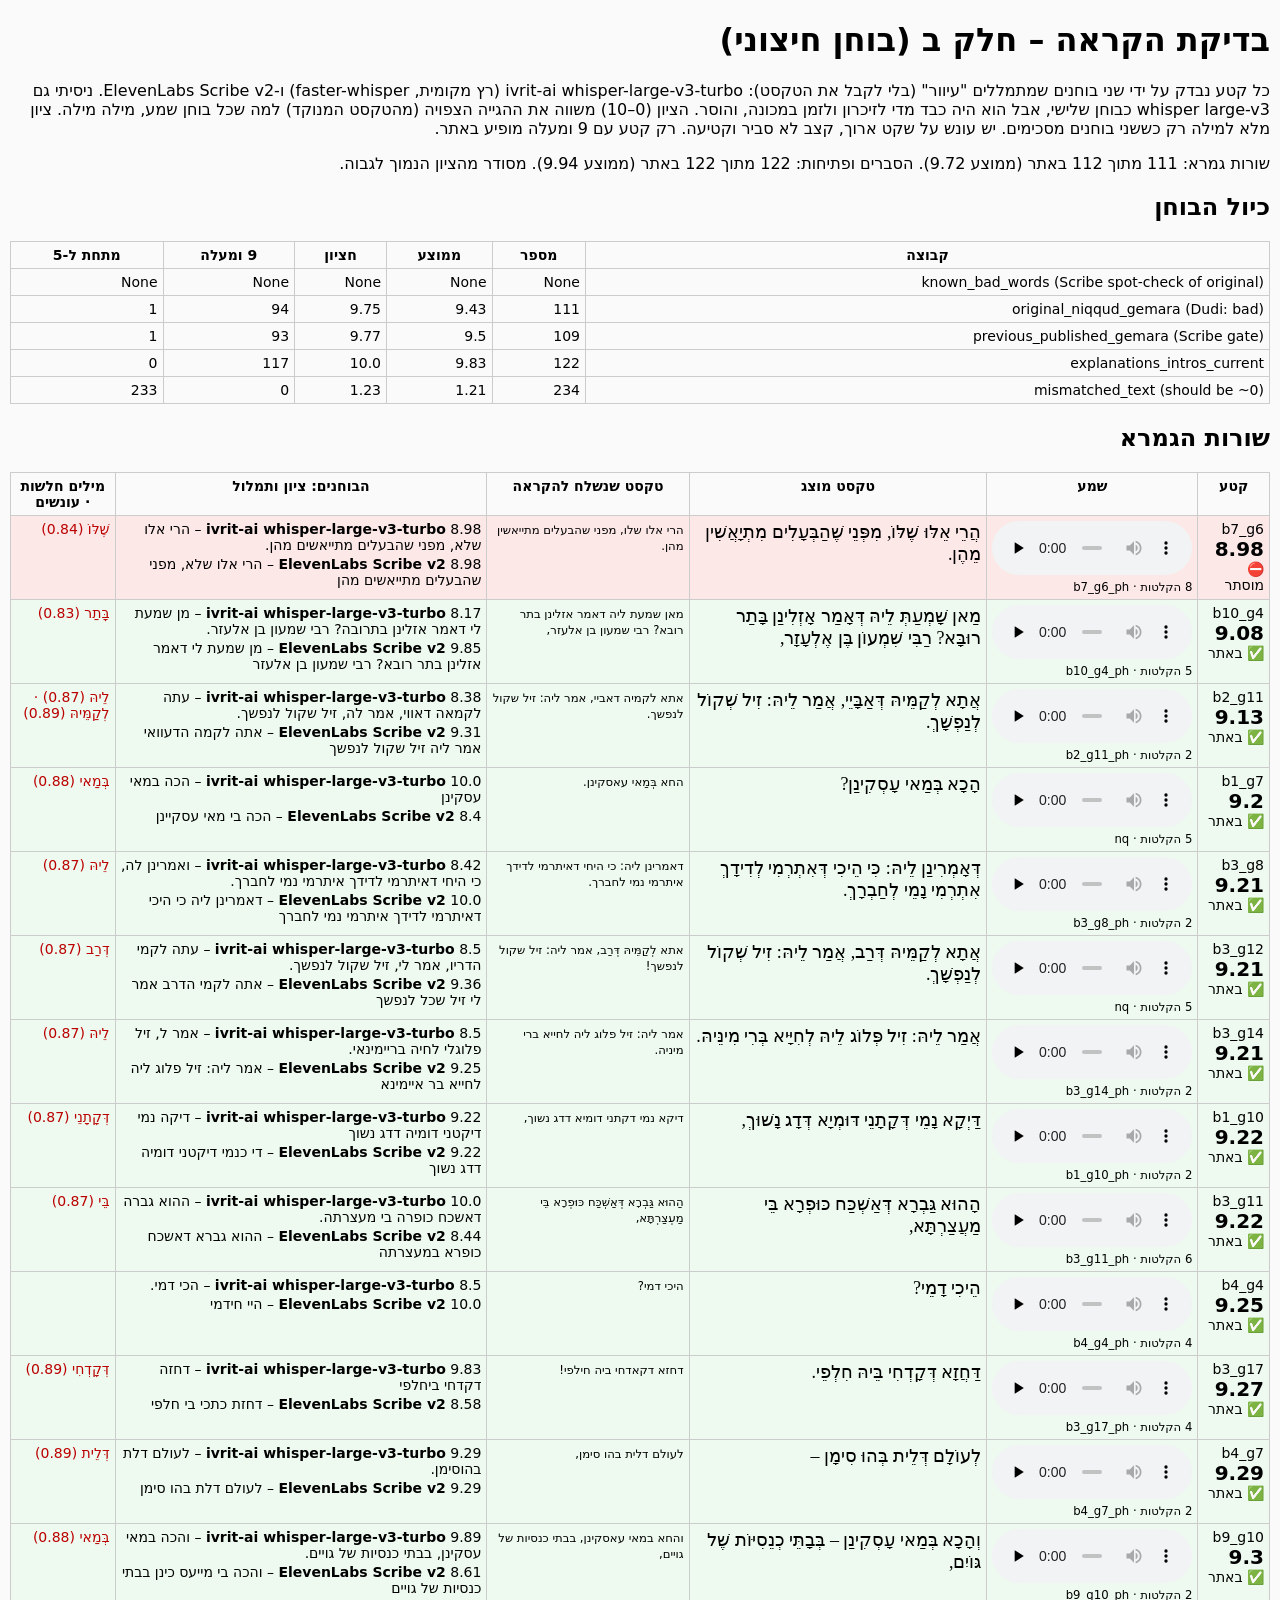
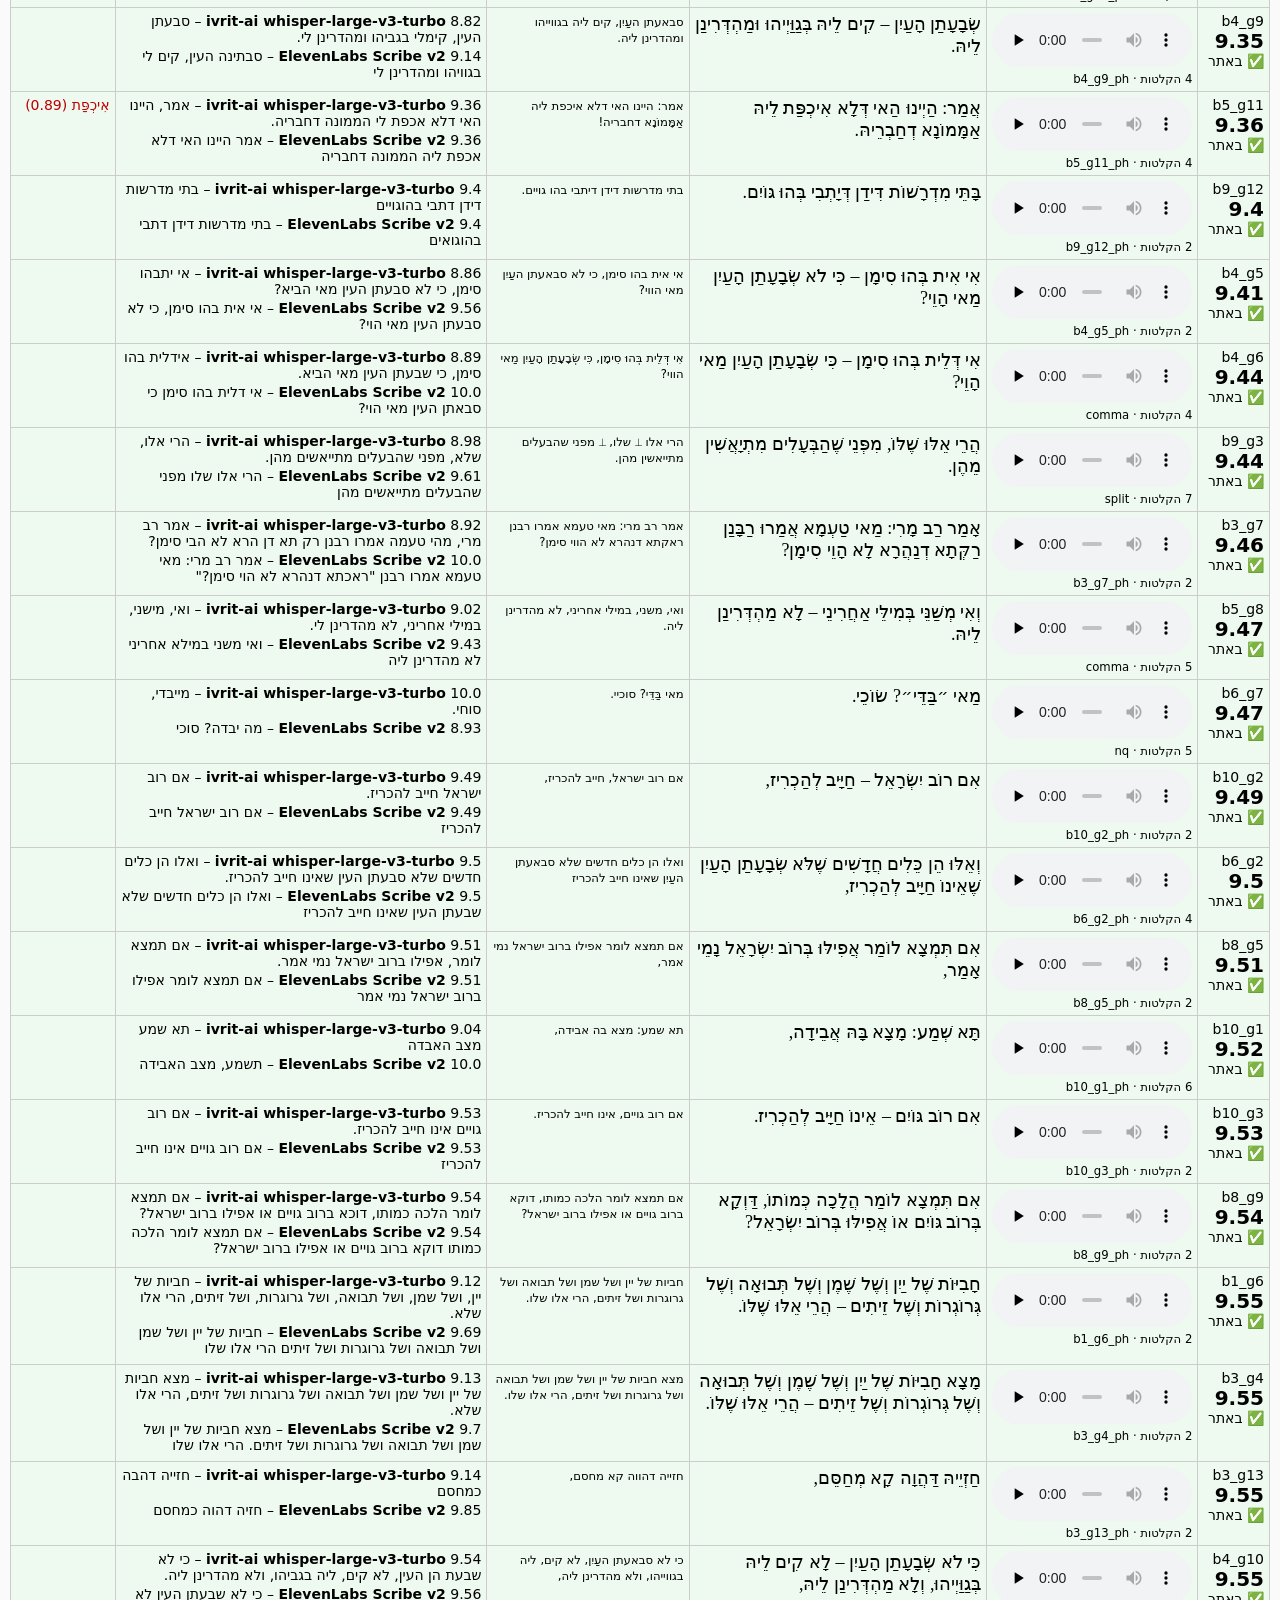
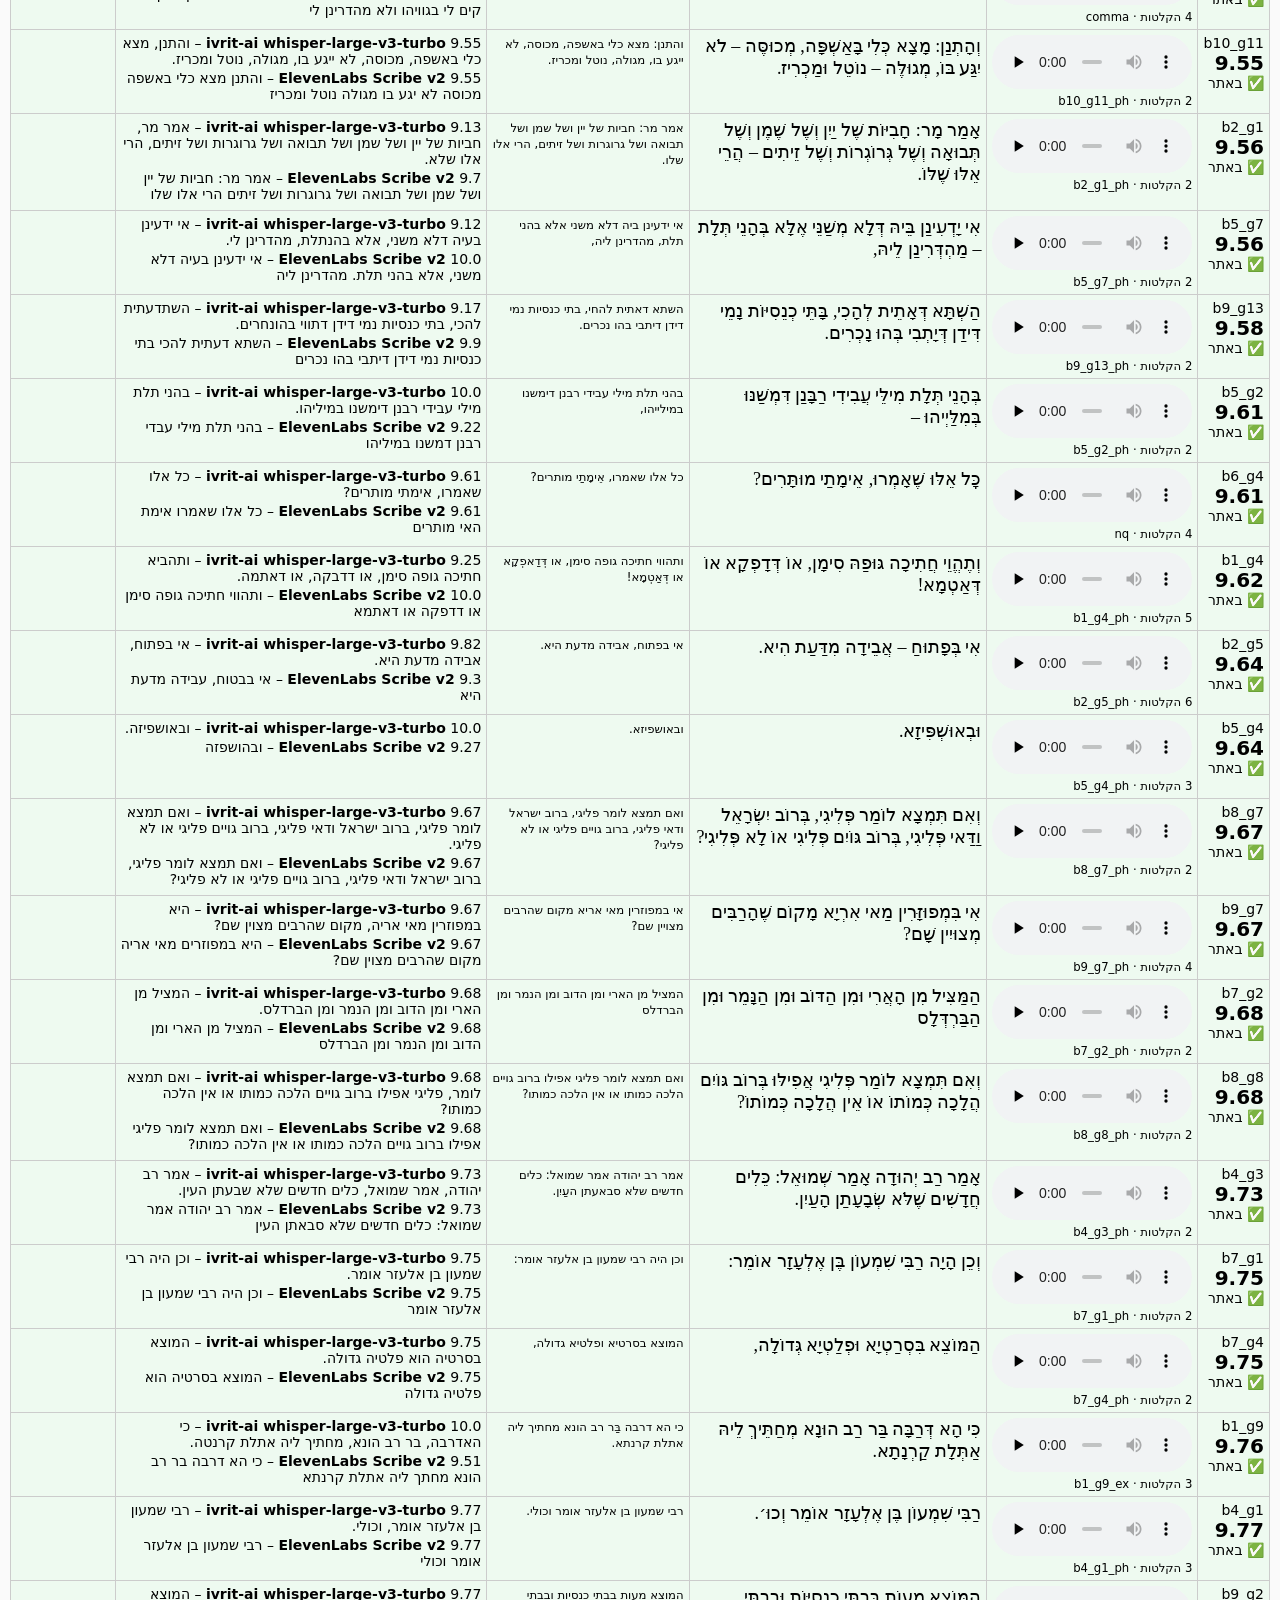
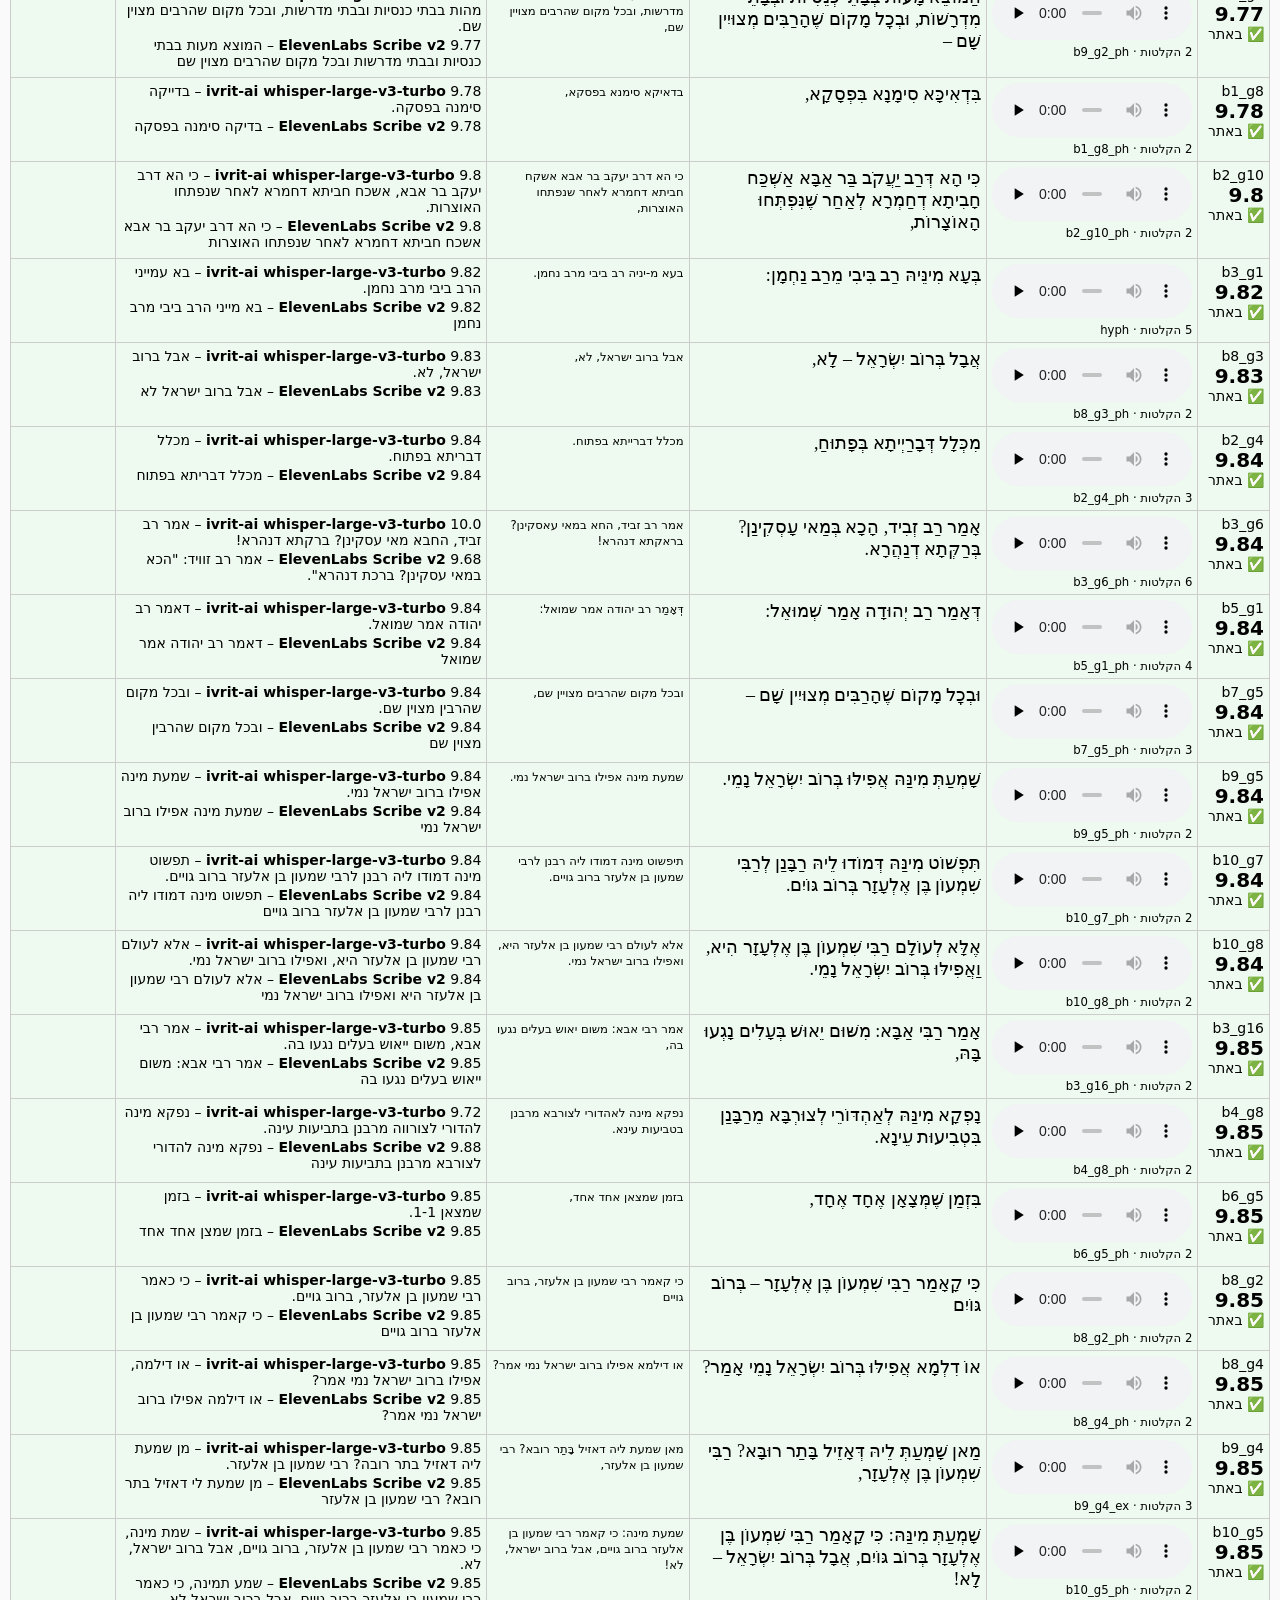
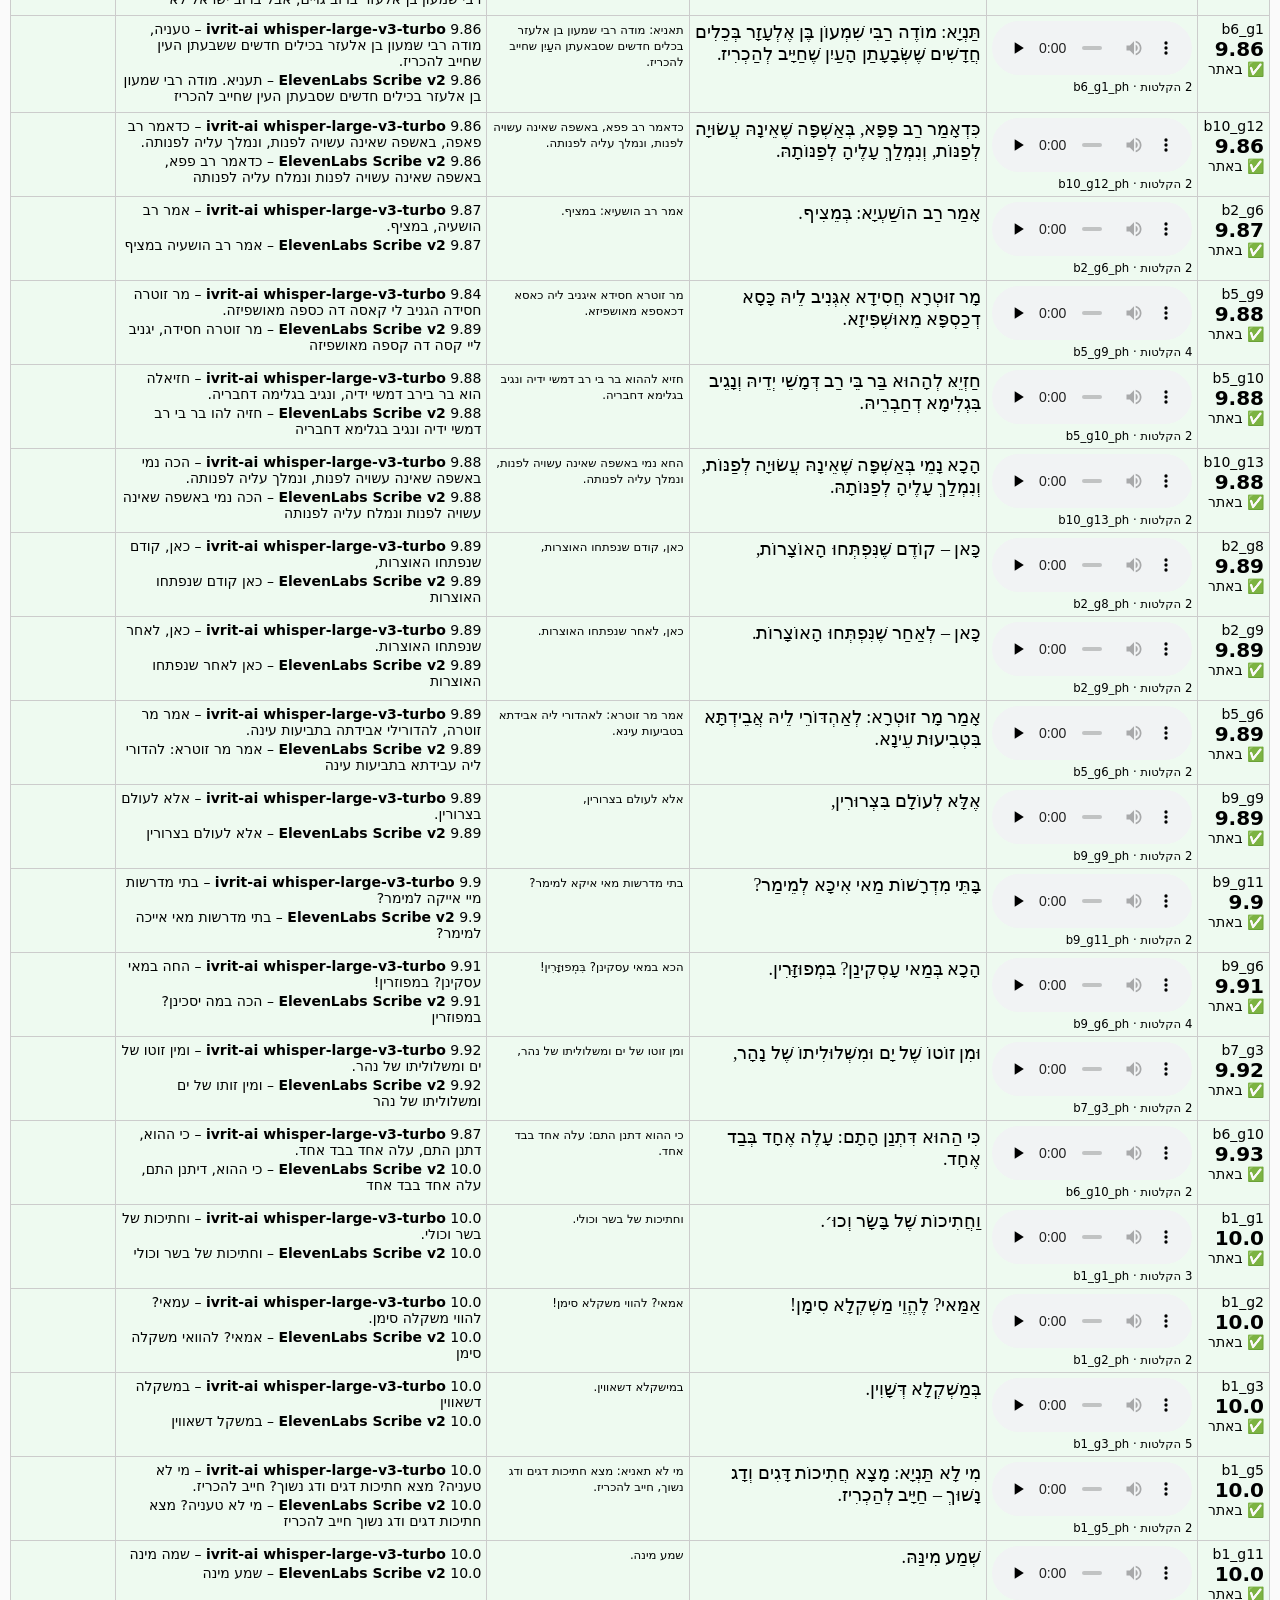
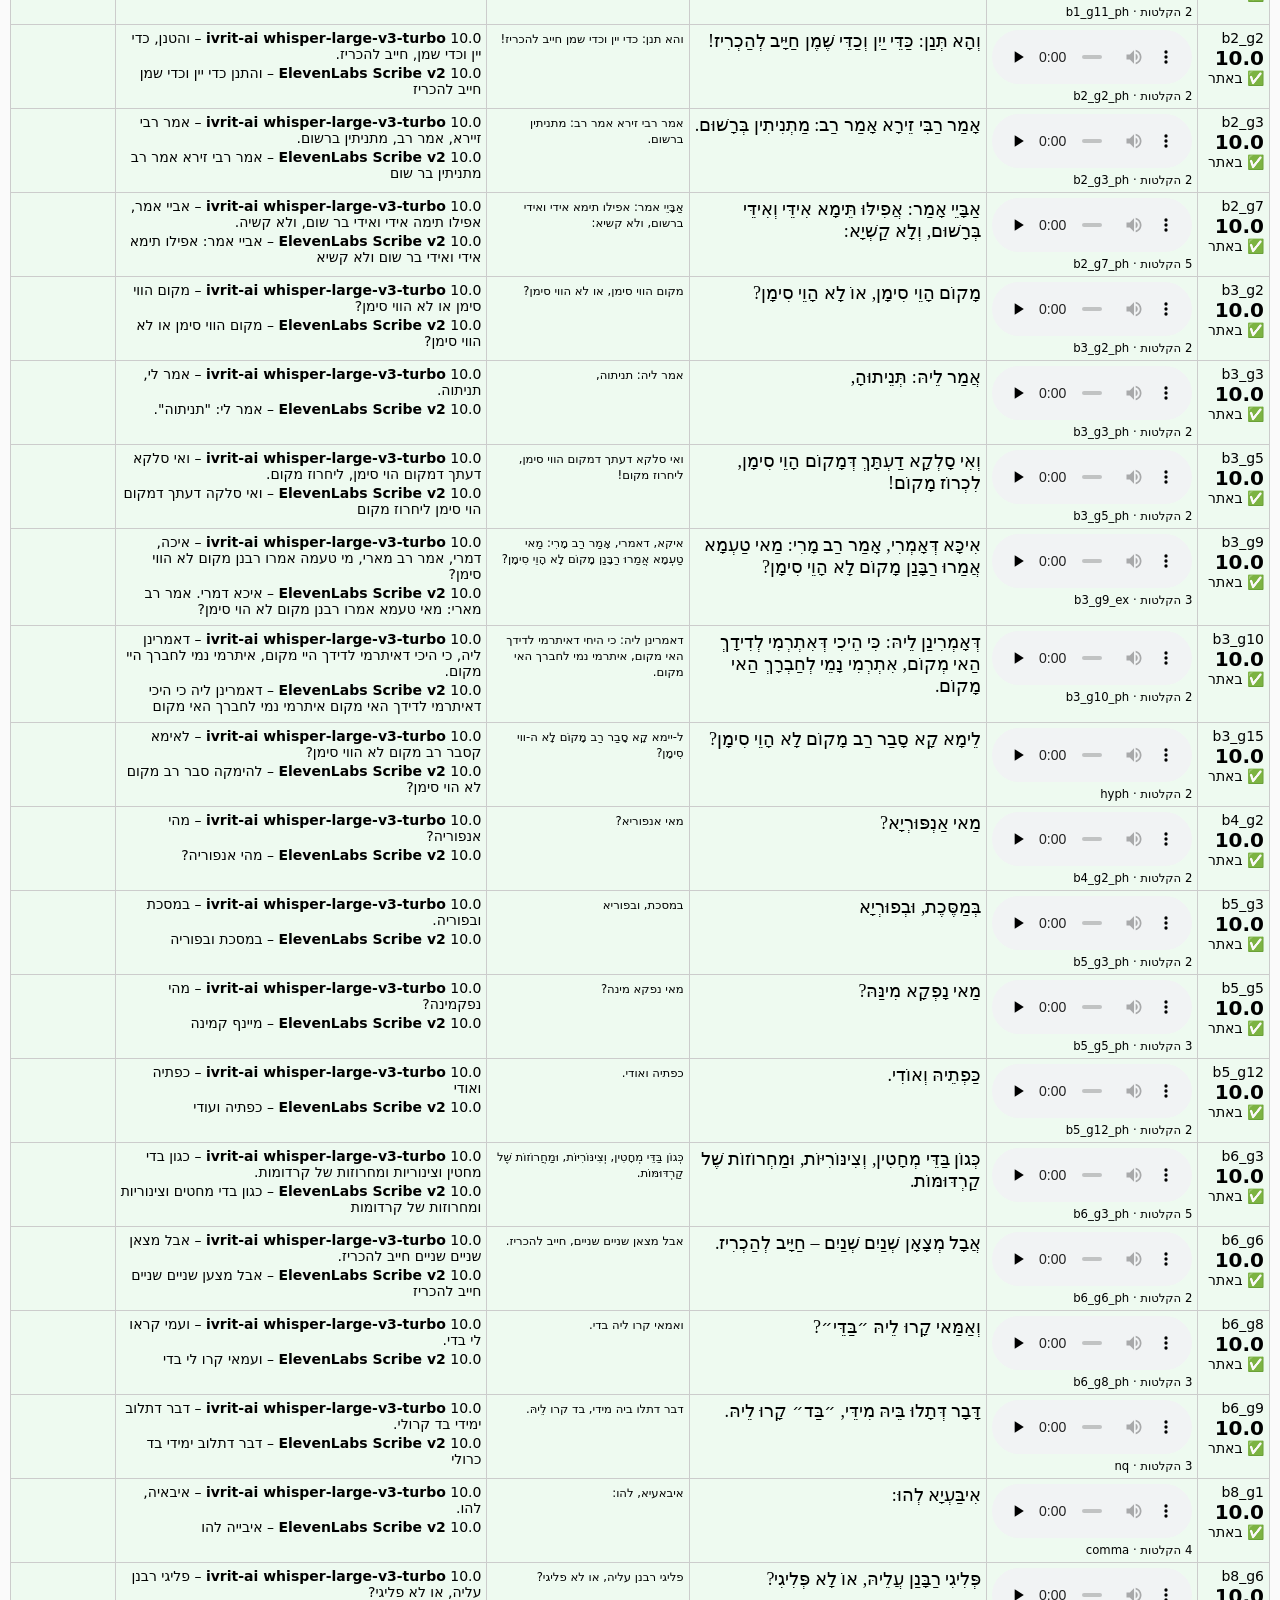
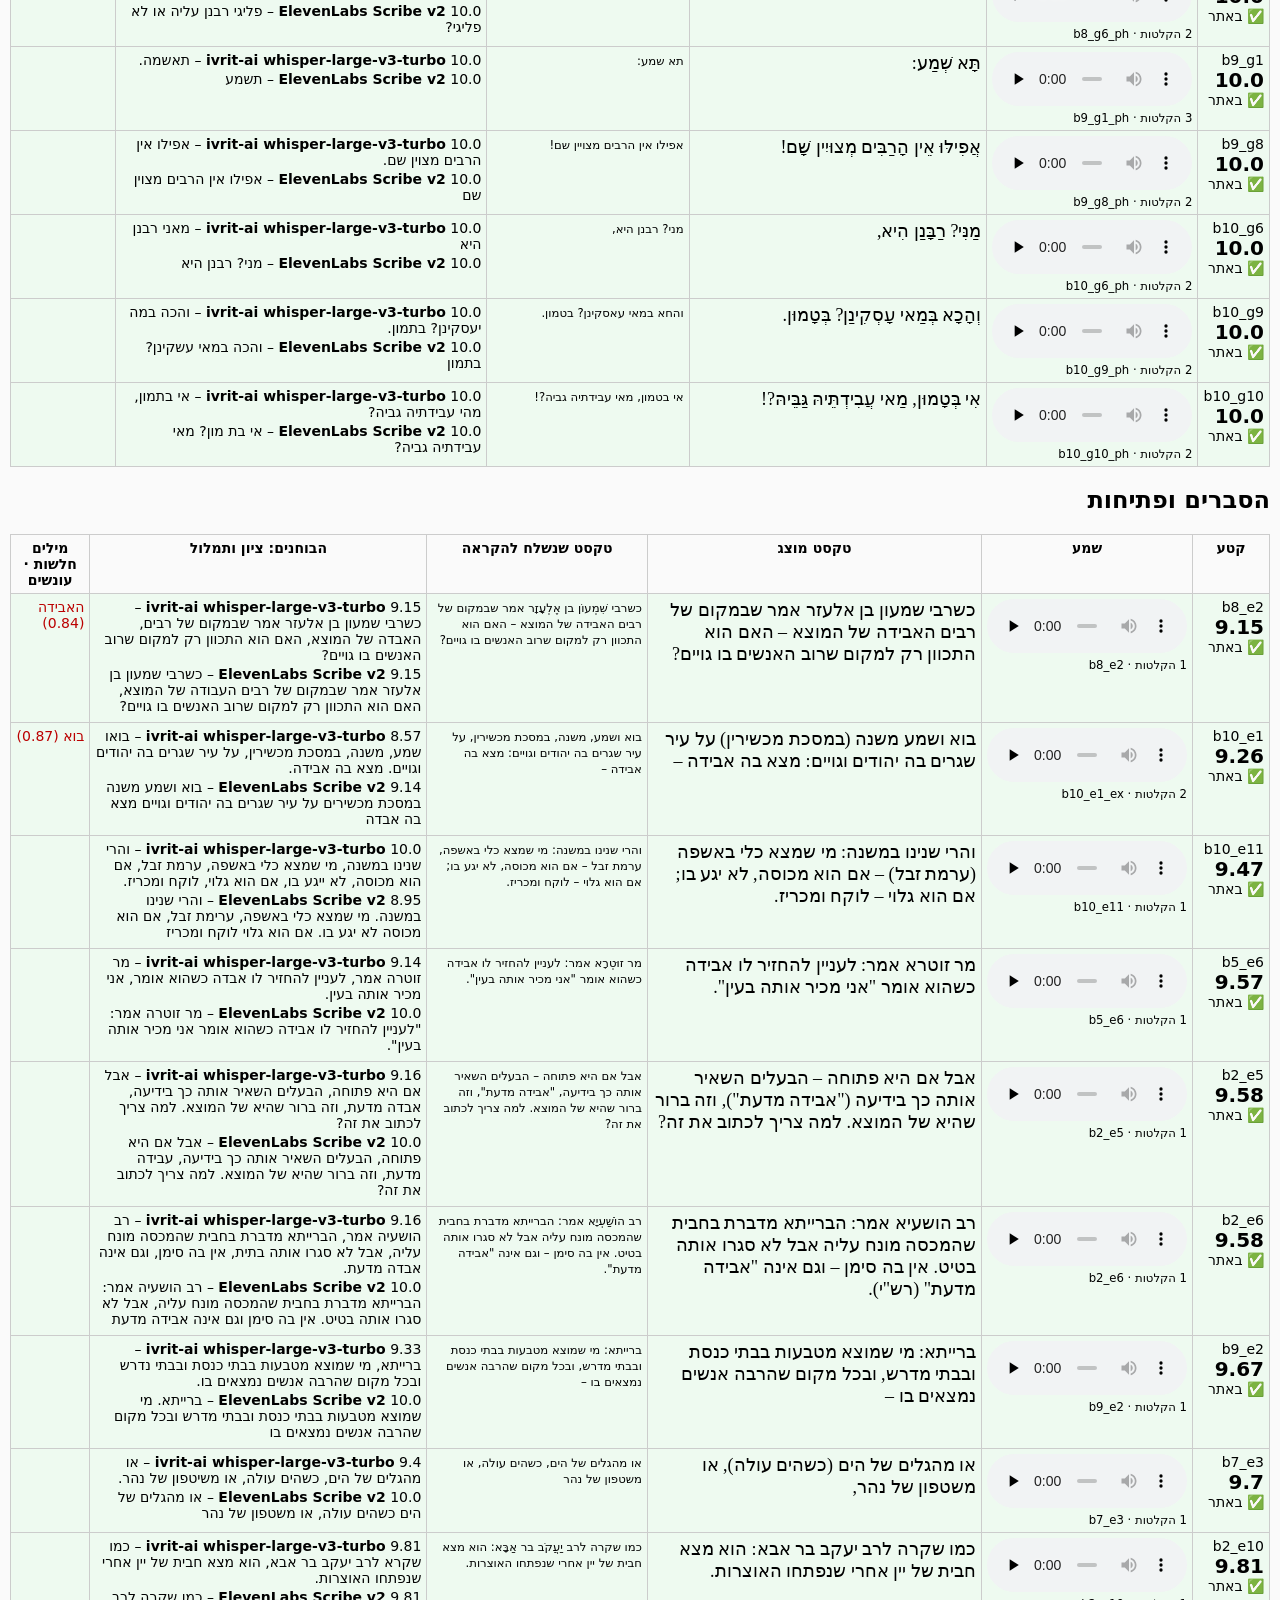
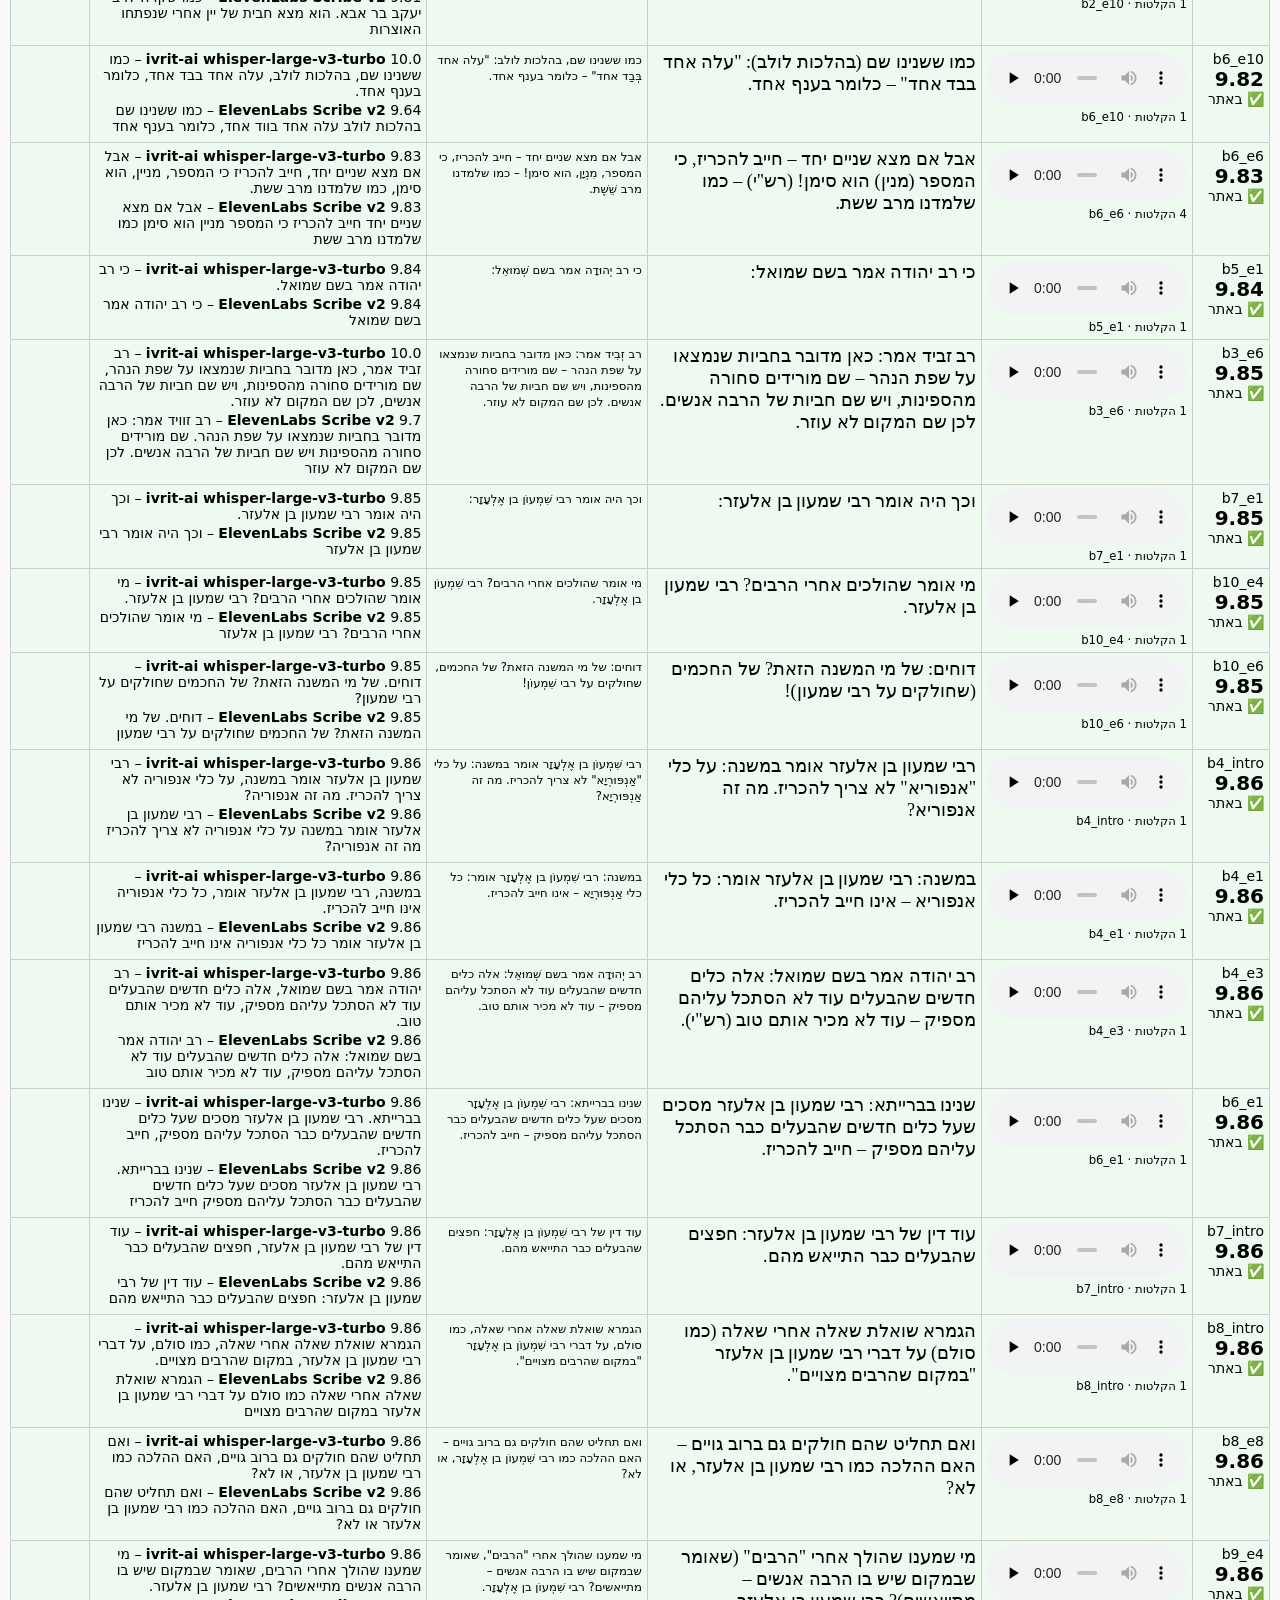
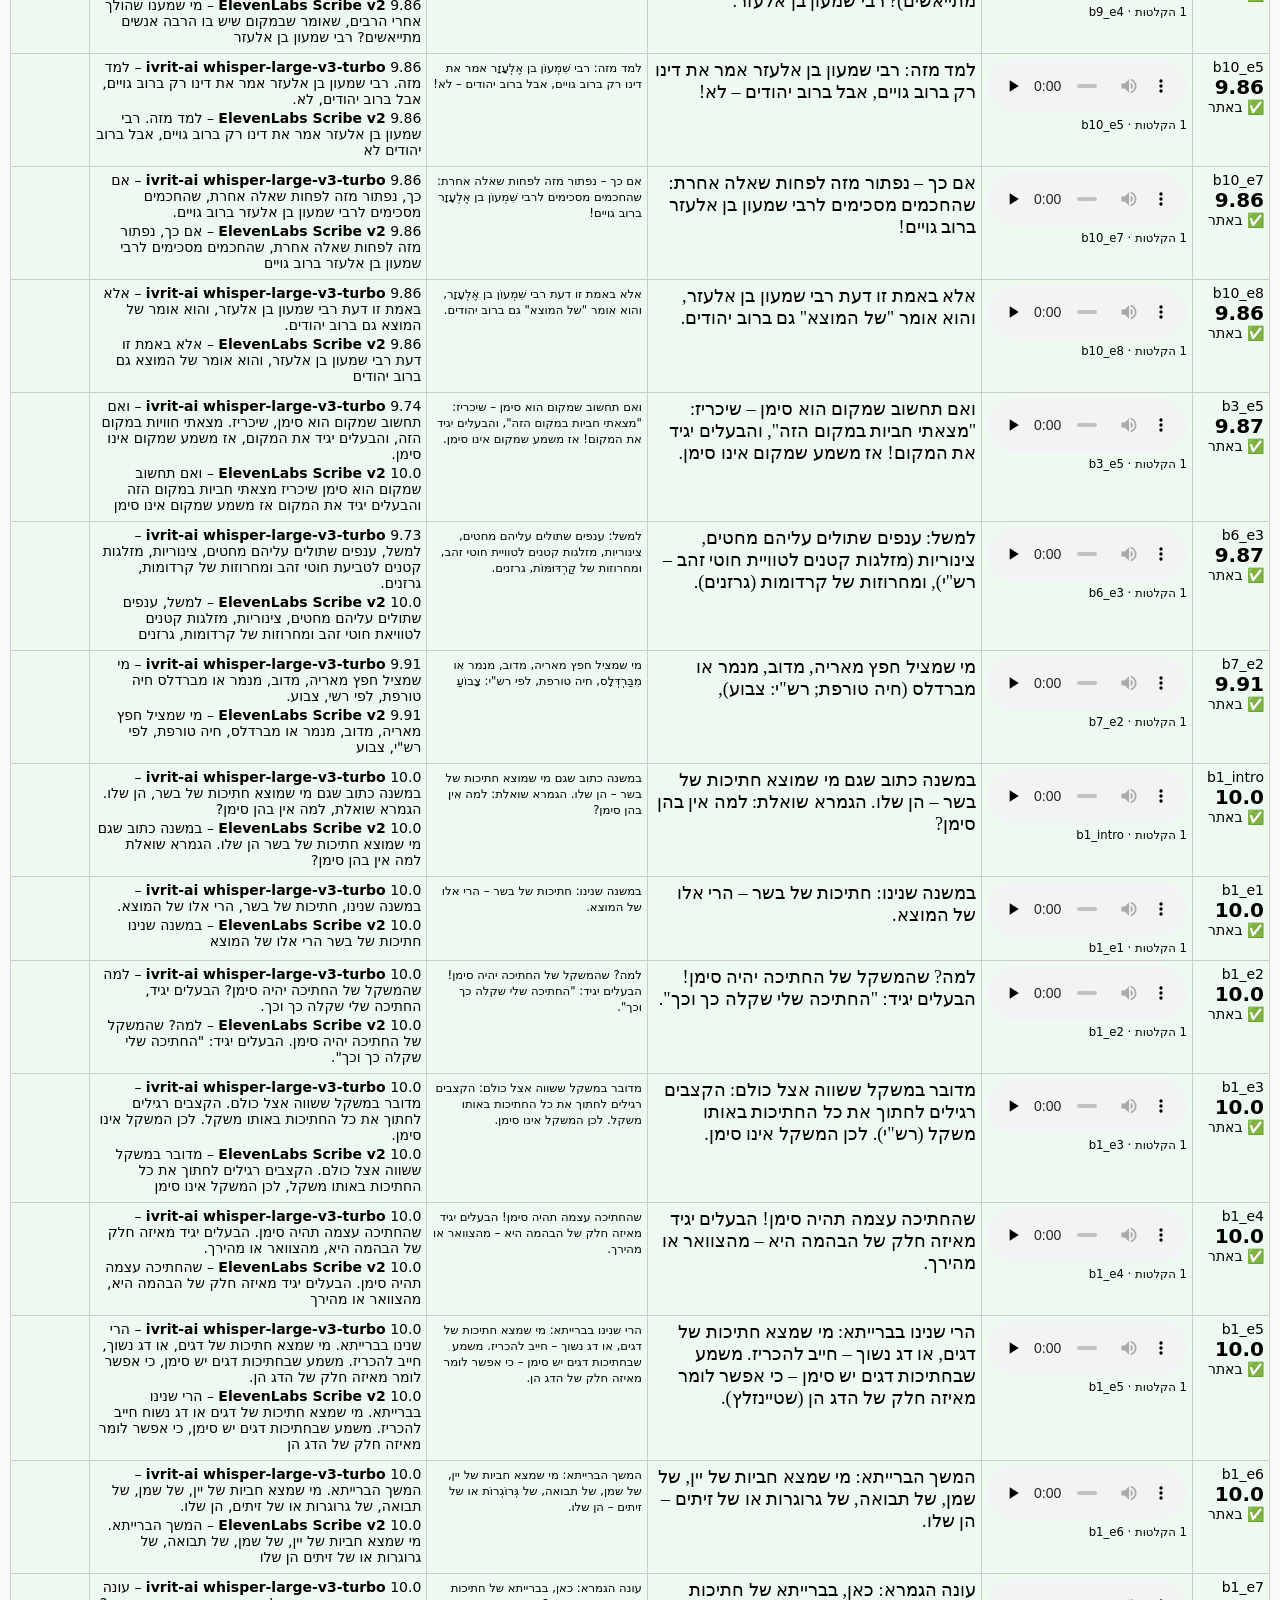
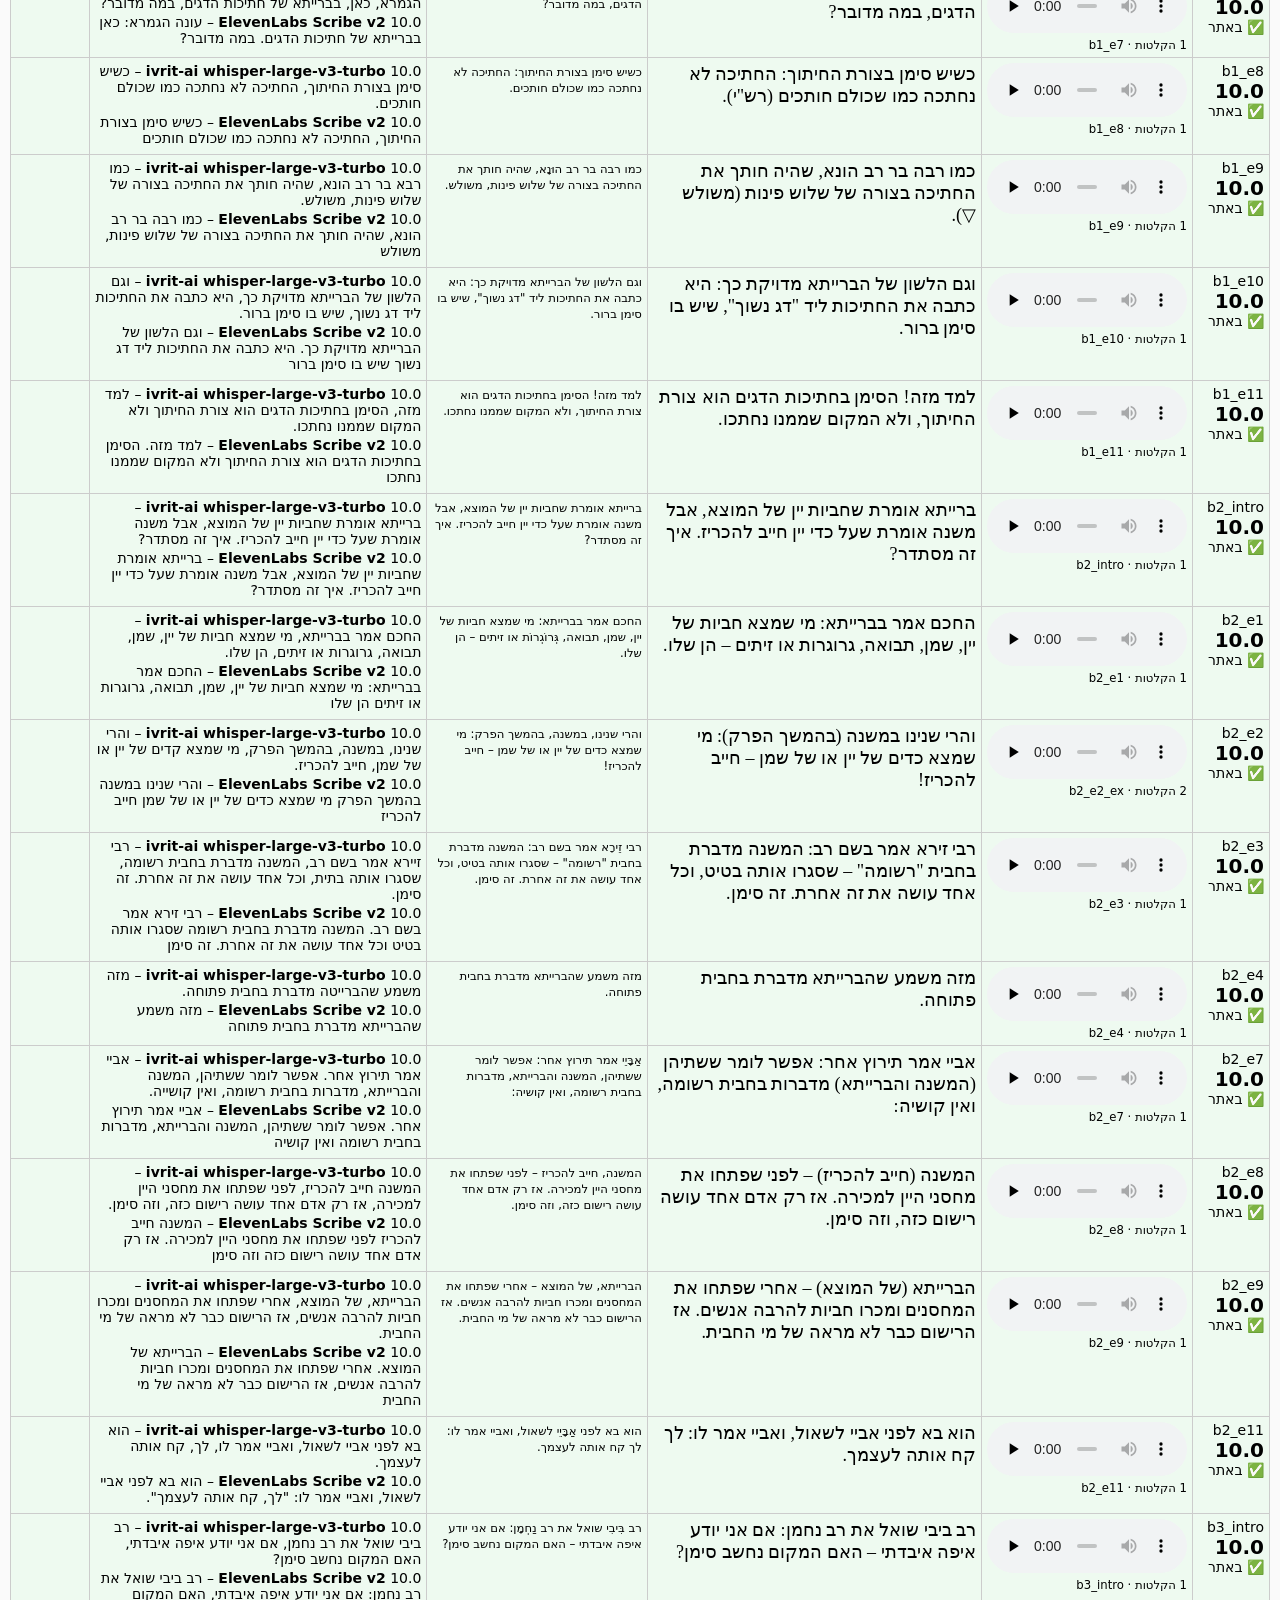
==== commit ad95b23b: "Part B: publish best examiner takes (233/234 clips ≥9), hide b7_g6 (8.98); review page per-judge sco" ====
--- a/review-audio/index.html
+++ b/review-audio/index.html
@@ -1,240 +1,477 @@
-<!doctype html><html lang="he" dir="rtl"><meta charset="utf-8"><meta name="viewport" content="width=device-width,initial-scale=1">
-<title>בדיקת הקראה – ב"מ כג:–כד.</title><style>body{font-family:system-ui,Arial;margin:12px;background:#fafafa}table{border-collapse:collapse;width:100%}td,th{border:1px solid #ccc;padding:6px;vertical-align:top;font-size:15px}
-tr.doubt{background:#fff3cd}tr.ok{background:#eefaf0}.g{font-size:19px;font-family:'Frank Ruhl Libre',David,serif}.f{color:#b00;font-weight:bold}audio{width:210px}</style>
-<h1>בדיקת הקראת שורות הגמרא – חלק ב'</h1>
-<p>101 מתוך 112 שורות עברו את בדיקת התמלול והן פעילות באתר. השורות הצהובות (ספק) מוסתרות באתר עד לאישור. כדי לאשר שורה – כתבו לי את המזהה שלה (למשל b8_g1) ואפעיל אותה.</p>
-<p>עמודות: הטקסט המוצג לילד · הטקסט הפונטי שנשלח להקראה · מה שמערכת התמלול (Scribe) שמעה · ציונים ומילים שסומנו.</p>
-<table><tr><th>שורה</th><th>שמע</th><th>טקסט מוצג</th><th>טקסט פונטי</th><th>תמלול</th><th>ציון</th></tr><tr class="doubt"><td>b1_g3<br><b>⚠️ ספק – מוסתר</b></td>
-<td><audio controls preload="none" src="audio/13f08810c3269f.mp3"></audio></td><td class="g">בְּמַשְׁקְלָא דְּשָׁוִין.</td><td>במישקלא דשאווין.</td><td>במשקל דשאווין<br><small>scribe_v1</small></td>
-<td><small>רופף 1.0 · מחמיר 0.917 · ניסיונות 5</small><br><span class="f">במישקלא</span></td></tr><tr class="doubt"><td>b2_g5<br><b>⚠️ ספק – מוסתר</b></td>
-<td><audio controls preload="none" src="audio/355a6984d7514e.mp3"></audio></td><td class="g">אִי בְּפָתוּחַ – אֲבֵידָה מִדַּעַת הִיא.</td><td>אי בפיתוח, אבידה מדעת היא.</td><td>אי בפיתוח, אבודה מדעת היא<br><small>scribe_v1</small></td>
-<td><small>רופף 1.0 · מחמיר 0.944 · ניסיונות 5</small><br><span class="f">אבידה</span></td></tr><tr class="doubt"><td>b3_g6<br><b>⚠️ ספק – מוסתר</b></td>
-<td><audio controls preload="none" src="audio/f6b900c15a291b.mp3"></audio></td><td class="g">אָמַר רַב זְבִיד, הָכָא בְּמַאי עָסְקִינַן? בְּרַקְּתָא דְנַהֲרָא.</td><td>אמר רב זביד, הכא במאי עסקינן? בְּרַקְתָּא דְּנַהֲרָא!</td><td>אמר רב זוויד: הכא במאי עסקינן? ברכתא דנהרא<br><small>scribe_v1</small></td>
-<td><small>רופף 0.976 · מחמיר 0.952 · ניסיונות 5</small><br><span class="f">זביד בראקתא</span></td></tr><tr class="doubt"><td>b3_g17<br><b>⚠️ ספק – מוסתר</b></td>
-<td><audio controls preload="none" src="audio/ddd24e5da08973.mp3"></audio></td><td class="g">דַּחֲזָא דְּקָדְחִי בֵּיהּ חִלְפֵי.</td><td>דחזא דקאדחי ביה חילפי.</td><td>דחזא דקדכי בייחילפי<br><small>scribe_v1</small></td>
-<td><small>רופף 1.0 · מחמיר 0.941 · ניסיונות 5</small><br><span class="f">דקאדחי ביה</span></td></tr><tr class="doubt"><td>b6_g7<br><b>⚠️ ספק – מוסתר</b></td>
-<td><audio controls preload="none" src="audio/59d5ab9c8ca140.mp3"></audio></td><td class="g">מַאי ״בַּדֵּי״? שׂוֹכֵי.</td><td>מַאי בַּדֵּי? שׂוֹכֵי.</td><td>מה יבדה? סוחי<br><small>scribe_v1</small></td>
-<td><small>רופף 1.0 · מחמיר 0.9 · ניסיונות 5</small><br><span class="f">בדי</span></td></tr><tr class="doubt"><td>b7_g6<br><b>⚠️ ספק – מוסתר</b></td>
-<td><audio controls preload="none" src="audio/a59ca6d044990e.mp3"></audio></td><td class="g">הֲרֵי אֵלּוּ שֶׁלּוֹ, מִפְּנֵי שֶׁהַבְּעָלִים מִתְיָאֲשִׁין מֵהֶן.</td><td>הרי אלו שלו, מפני שהבעלים מתיאשין מהן.</td><td>הרי אלו שלא, מפני שהבעלים מתעשין מהן<br><small>scribe_v1</small></td>
-<td><small>רופף 1.0 · מחמיר 0.949 · ניסיונות 5</small><br><span class="f">שלו מתיאשין</span></td></tr><tr class="doubt"><td>b8_g1<br><b>⚠️ ספק – מוסתר</b></td>
-<td><audio controls preload="none" src="audio/994ac0313814d0.mp3"></audio></td><td class="g">אִיבַּעְיָא לְהוּ:</td><td>איבאעיא להו:</td><td>יבאה אליו<br><small>scribe_v1</small></td>
-<td><small>רופף 1.0 · מחמיר 0.8 · ניסיונות 5</small><br><span class="f">איבאעיא להו</span></td></tr><tr class="doubt"><td>b9_g1<br><b>⚠️ ספק – מוסתר</b></td>
-<td><audio controls preload="none" src="audio/8bd57ce1cacc9d.mp3"></audio></td><td class="g">תָּא שְׁמַע:</td><td>תא שמע:</td><td>תשמע<br><small>scribe_v1</small></td>
-<td><small>רופף 1.0 · מחמיר 0.889 · ניסיונות 5</small><br><span class="f">תא</span></td></tr><tr class="doubt"><td>b9_g3<br><b>⚠️ ספק – מוסתר</b></td>
-<td><audio controls preload="none" src="audio/a59ca6d044990e.mp3"></audio></td><td class="g">הֲרֵי אֵלּוּ שֶׁלּוֹ, מִפְּנֵי שֶׁהַבְּעָלִים מִתְיָאֲשִׁין מֵהֶן.</td><td>הרי אלו שלו, מפני שהבעלים מתיאשין מהן.</td><td>הרי אלו שלא, מפני שהבעלים מתעשין מהן<br><small>scribe_v1</small></td>
-<td><small>רופף 1.0 · מחמיר 0.949 · ניסיונות 5</small><br><span class="f">שלו מתיאשין</span></td></tr><tr class="doubt"><td>b9_g7<br><b>⚠️ ספק – מוסתר</b></td>
-<td><audio controls preload="none" src="audio/cc46b78ce0e8c4.mp3"></audio></td><td class="g">אִי בִּמְפוּזָּרִין מַאי אִרְיָא מָקוֹם שֶׁהָרַבִּים מְצוּיִין שָׁם?</td><td>אי במפוזרין מאי אריא מקום שהרבים מצויין שם?</td><td>הי ב&quot;מפוזרים מאי אריה&quot; מקום ש&quot;הרבים&quot; מצוין שם?<br><small>scribe_v1</small></td>
-<td><small>רופף 0.95 · מחמיר 0.97 · ניסיונות 4</small><br><span class="f">במפוזרין</span></td></tr><tr class="doubt"><td>b10_g1<br><b>⚠️ ספק – מוסתר</b></td>
-<td><audio controls preload="none" src="audio/5dc65ad398f51a.mp3"></audio></td><td class="g">תָּא שְׁמַע: מָצָא בָּהּ אֲבֵידָה,</td><td>תא שמע: מצא בה אבידה </td><td>תשמע, מצא בה אבדה<br><small>scribe_v1</small></td>
-<td><small>רופף 1.0 · מחמיר 0.929 · ניסיונות 5</small><br><span class="f">תא אבידה</span></td></tr><tr class="ok"><td>b1_g1<br><b>✅ עבר – פעיל באתר</b></td>
-<td><audio controls preload="none" src="audio/e23fc4606f4b9f.mp3"></audio></td><td class="g">וַחֲתִיכוֹת שֶׁל בָּשָׂר וְכוּ׳.</td><td>וחתיכות של בשר וכולי.</td><td>וחתיכות של בשר וכולי<br><small>scribe_v1</small></td>
-<td><small>רופף 1.0 · מחמיר 1.0 · ניסיונות 1</small><br><span class="f"></span></td></tr><tr class="ok"><td>b1_g2<br><b>✅ עבר – פעיל באתר</b></td>
-<td><audio controls preload="none" src="audio/5030b96d1c7f2e.mp3"></audio></td><td class="g">אַמַּאי? לֶהֱוֵי מַשְׁקְלָא סִימָן!</td><td>אמאי? להווי משקלא סימן!</td><td>אמאי? להוואי משקלה סימן<br><small>scribe_v1</small></td>
-<td><small>רופף 1.0 · מחמיר 0.971 · ניסיונות 1</small><br><span class="f">להווי</span></td></tr><tr class="ok"><td>b1_g4<br><b>✅ עבר – פעיל באתר</b></td>
-<td><audio controls preload="none" src="audio/bb0f3e94f0b8de.mp3"></audio></td><td class="g">וְתֶהֱוֵי חֲתִיכָה גּוּפַהּ סִימָן, אוֹ דְּדָפְקָא אוֹ דְּאַטְמָא!</td><td>ותהווי חתיכה גופה סימן, או דְּדַאפְקָא או דְּאַטְמָא!</td><td>ותהווי חתיכה גופה סימן או דדפקה או דאתמא<br><small>scribe_v1</small></td>
-<td><small>רופף 1.0 · מחמיר 0.983 · ניסיונות 4</small><br><span class="f">דדאפקא</span></td></tr><tr class="ok"><td>b1_g5<br><b>✅ עבר – פעיל באתר</b></td>
-<td><audio controls preload="none" src="audio/b0e8c9f42f5e1e.mp3"></audio></td><td class="g">מִי לָא תַּנְיָא: מָצָא חֲתִיכוֹת דָּגִים וְדָג נָשׁוּךְ – חַיָּיב לְהַכְרִיז.</td><td>מי לא תאניא: מצא חתיכות דגים ודג נשוך, חייב להכריז.</td><td>מי לא תעניה? מצא חתיכות דגים ודג נשוך חייב להכריז<br><small>scribe_v1</small></td>
-<td><small>רופף 1.0 · מחמיר 1.0 · ניסיונות 1</small><br><span class="f"></span></td></tr><tr class="ok"><td>b1_g6<br><b>✅ עבר – פעיל באתר</b></td>
-<td><audio controls preload="none" src="audio/9731499a8699f0.mp3"></audio></td><td class="g">חָבִיּוֹת שֶׁל יַיִן וְשֶׁל שֶׁמֶן וְשֶׁל תְּבוּאָה וְשֶׁל גְּרוֹגְרוֹת וְשֶׁל זֵיתִים – הֲרֵי אֵלּוּ שֶׁלּוֹ.</td><td>חביות של יין ושל שמן ושל תבואה ושל גרוגרות ושל זיתים, הרי אלו שלו.</td><td>חביות של יין ושל שמן ושל תבואה ושל גרוגרות ושל זיתים, הרי אלו שלו<br><small>scribe_v1</small></td>
-<td><small>רופף 1.0 · מחמיר 1.0 · ניסיונות 1</small><br><span class="f"></span></td></tr><tr class="ok"><td>b1_g7<br><b>✅ עבר – פעיל באתר</b></td>
-<td><audio controls preload="none" src="audio/1454c4339888f8.mp3"></audio></td><td class="g">הָכָא בְּמַאי עָסְקִינַן?</td><td>הכא במאי עסקינן.</td><td>הכהה במאי עסקינן?<br><small>scribe_v1</small></td>
-<td><small>רופף 1.0 · מחמיר 1.0 · ניסיונות 4</small><br><span class="f"></span></td></tr><tr class="ok"><td>b1_g8<br><b>✅ עבר – פעיל באתר</b></td>
-<td><audio controls preload="none" src="audio/de40c0aff61c56.mp3"></audio></td><td class="g">בִּדְאִיכָּא סִימָנָא בִּפְסָקָא,</td><td>בדאיקא סימנא בפסקא,</td><td>בדייקא סימנא בפסקה<br><small>scribe_v1</small></td>
-<td><small>רופף 1.0 · מחמיר 0.968 · ניסיונות 1</small><br><span class="f">בדאיקא</span></td></tr><tr class="ok"><td>b1_g9<br><b>✅ עבר – פעיל באתר</b></td>
-<td><audio controls preload="none" src="audio/43d61ceef4c963.mp3"></audio></td><td class="g">כִּי הָא דְּרַבָּה בַּר רַב הוּנָא מְחַתֵּיךְ לֵיהּ אַתְּלָת קַרְנָתָא.</td><td>כי הא דרבה בר רב הונא מחתיך ליה אתלת קרנתא.</td><td>כי הדרבה בר רבה הונא מחתך ליה אתלת קרנטא<br><small>scribe_v1</small></td>
-<td><small>רופף 1.0 · מחמיר 0.968 · ניסיונות 1</small><br><span class="f">הונא מחתיך</span></td></tr><tr class="ok"><td>b1_g10<br><b>✅ עבר – פעיל באתר</b></td>
-<td><audio controls preload="none" src="audio/a8d3b87490eabe.mp3"></audio></td><td class="g">דַּיְקָא נָמֵי דְּקָתָנֵי דּוּמְיָא דְּדָג נָשׁוּךְ,</td><td>דיקא נמי דקתני דומיא דדג נשוך,</td><td>די כנמי דיקטני דומיה דדג נשוך<br><small>scribe_v1</small></td>
-<td><small>רופף 1.0 · מחמיר 0.957 · ניסיונות 1</small><br><span class="f">דיקא דקתני</span></td></tr><tr class="ok"><td>b1_g11<br><b>✅ עבר – פעיל באתר</b></td>
-<td><audio controls preload="none" src="audio/fe49e0445b0a47.mp3"></audio></td><td class="g">שְׁמַע מִינַּהּ.</td><td>שמע מינה.</td><td>שמע מינה<br><small>scribe_v1</small></td>
-<td><small>רופף 1.0 · מחמיר 1.0 · ניסיונות 1</small><br><span class="f"></span></td></tr><tr class="ok"><td>b2_g1<br><b>✅ עבר – פעיל באתר</b></td>
-<td><audio controls preload="none" src="audio/3842466852e1b4.mp3"></audio></td><td class="g">אָמַר מָר: חָבִיּוֹת שֶׁל יַיִן וְשֶׁל שֶׁמֶן וְשֶׁל תְּבוּאָה וְשֶׁל גְּרוֹגְרוֹת וְשֶׁל זֵיתִים – הֲרֵי אֵלּוּ שֶׁלּוֹ.</td><td>אמר מר: חביות של יין ושל שמן ושל תבואה ושל גרוגרות ושל זיתים, הרי אלו שלו.</td><td>אמר מר: חביות של יין ושל שמן ושל תבואה ושל גרוגרות ושל זיתים, הרי אלו שלו<br><small>scribe_v1</small></td>
-<td><small>רופף 1.0 · מחמיר 1.0 · ניסיונות 1</small><br><span class="f"></span></td></tr><tr class="ok"><td>b2_g2<br><b>✅ עבר – פעיל באתר</b></td>
-<td><audio controls preload="none" src="audio/2f9af7f027fba1.mp3"></audio></td><td class="g">וְהָא תְּנַן: כַּדֵּי יַיִן וְכַדֵּי שֶׁמֶן חַיָּיב לְהַכְרִיז!</td><td>והא תנן: כדי יין וכדי שמן חייב להכריז!</td><td>והתנן כדי יין וכדי שמן חייב להכריז<br><small>scribe_v1</small></td>
-<td><small>רופף 1.0 · מחמיר 1.0 · ניסיונות 1</small><br><span class="f"></span></td></tr><tr class="ok"><td>b2_g3<br><b>✅ עבר – פעיל באתר</b></td>
-<td><audio controls preload="none" src="audio/846c3360494d4b.mp3"></audio></td><td class="g">אָמַר רַבִּי זֵירָא אָמַר רַב: מַתְנִיתִין בְּרָשׁוּם.</td><td>אמר רבי זירא אמר רב: מתניתין ברשום.</td><td>אמר רבי זירא אמר רב מתניתין בר שום<br><small>scribe_v1</small></td>
-<td><small>רופף 1.0 · מחמיר 1.0 · ניסיונות 1</small><br><span class="f"></span></td></tr><tr class="ok"><td>b2_g4<br><b>✅ עבר – פעיל באתר</b></td>
-<td><audio controls preload="none" src="audio/2c3d4a658426d6.mp3"></audio></td><td class="g">מִכְּלָל דְּבָרַיְיתָא בְּפָתוּחַ,</td><td>מכלל דברייתא בפתוח.</td><td>מכלל דבריתא בפתוח<br><small>scribe_v2</small></td>
-<td><small>רופף 1.0 · מחמיר 1.0 · ניסיונות 2</small><br><span class="f"></span></td></tr><tr class="ok"><td>b2_g6<br><b>✅ עבר – פעיל באתר</b></td>
-<td><audio controls preload="none" src="audio/ac966480bce8ed.mp3"></audio></td><td class="g">אָמַר רַב הוֹשַׁעְיָא: בְּמֵצִיף.</td><td>אמר רב הושעיא: במציף.</td><td>אמר רב הושעיה במציף<br><small>scribe_v1</small></td>
-<td><small>רופף 1.0 · מחמיר 1.0 · ניסיונות 1</small><br><span class="f"></span></td></tr><tr class="ok"><td>b2_g7<br><b>✅ עבר – פעיל באתר</b></td>
-<td><audio controls preload="none" src="audio/7823604e5074d4.mp3"></audio></td><td class="g">אַבָּיֵי אָמַר: אֲפִילּוּ תֵּימָא אִידֵּי וְאִידֵּי בְּרָשׁוּם, וְלָא קַשְׁיָא:</td><td>אַבָּיֵי אמר: אפילו תימא אידי ואידי ברשום, ולא קשיא:</td><td>אביי אמר: אפילו תימא אידי ואידי בר שום ולא קשיא<br><small>scribe_v1</small></td>
-<td><small>רופף 1.0 · מחמיר 1.0 · ניסיונות 4</small><br><span class="f"></span></td></tr><tr class="ok"><td>b2_g8<br><b>✅ עבר – פעיל באתר</b></td>
-<td><audio controls preload="none" src="audio/fd409aa9b297b0.mp3"></audio></td><td class="g">כָּאן – קוֹדֶם שֶׁנִּפְתְּחוּ הָאוֹצָרוֹת,</td><td>כאן, קודם שנפתחו האוצרות,</td><td>כאן קודם שנפתחו האוצרות<br><small>scribe_v1</small></td>
-<td><small>רופף 1.0 · מחמיר 1.0 · ניסיונות 1</small><br><span class="f"></span></td></tr><tr class="ok"><td>b2_g9<br><b>✅ עבר – פעיל באתר</b></td>
-<td><audio controls preload="none" src="audio/3dad53bdb1b810.mp3"></audio></td><td class="g">כָּאן – לְאַחַר שֶׁנִּפְתְּחוּ הָאוֹצָרוֹת.</td><td>כאן, לאחר שנפתחו האוצרות.</td><td>כאן לאחר שנפתחו האוצרות<br><small>scribe_v1</small></td>
-<td><small>רופף 1.0 · מחמיר 1.0 · ניסיונות 1</small><br><span class="f"></span></td></tr><tr class="ok"><td>b2_g10<br><b>✅ עבר – פעיל באתר</b></td>
-<td><audio controls preload="none" src="audio/771caae4f88029.mp3"></audio></td><td class="g">כִּי הָא דְּרַב יַעֲקֹב בַּר אַבָּא אַשְׁכַּח חָבִיתָא דְחַמְרָא לְאַחַר שֶׁנִּפְתְּחוּ הָאוֹצָרוֹת,</td><td>כי הא דרב יעקב בר אבא אשקח חביתא דחמרא לאחר שנפתחו האוצרות,</td><td>כי הא דרב יעקב בר אבא אשכח חביתא דחמרא לאחר שנפתחו האוצרות<br><small>scribe_v1</small></td>
-<td><small>רופף 1.0 · מחמיר 1.0 · ניסיונות 1</small><br><span class="f"></span></td></tr><tr class="ok"><td>b2_g11<br><b>✅ עבר – פעיל באתר</b></td>
-<td><audio controls preload="none" src="audio/56534839663441.mp3"></audio></td><td class="g">אֲתָא לְקַמֵּיהּ דְּאַבָּיֵי, אֲמַר לֵיהּ: זִיל שְׁקוֹל לְנַפְשָׁךְ.</td><td>אתא לקמיה דאביי, אמר ליה: זיל שקול לנפשך.</td><td>אתה לקמה דעבאי אמר ליה זיל שקול לנפשך<br><small>scribe_v1</small></td>
-<td><small>רופף 1.0 · מחמיר 0.967 · ניסיונות 1</small><br><span class="f">לקמיה דאביי</span></td></tr><tr class="ok"><td>b3_g1<br><b>✅ עבר – פעיל באתר</b></td>
-<td><audio controls preload="none" src="audio/770c0bee96dade.mp3"></audio></td><td class="g">בְּעָא מִינֵּיהּ רַב בִּיבִי מֵרַב נַחְמָן:</td><td>בעא מיניה רב ביבי מרב נחמן.</td><td>בא מינה רב ביבי מרב נחמן<br><small>scribe_v1</small></td>
-<td><small>רופף 1.0 · מחמיר 0.974 · ניסיונות 2</small><br><span class="f">מיניה</span></td></tr><tr class="ok"><td>b3_g2<br><b>✅ עבר – פעיל באתר</b></td>
-<td><audio controls preload="none" src="audio/13cec6e5d55827.mp3"></audio></td><td class="g">מָקוֹם הָוֵי סִימָן, אוֹ לָא הָוֵי סִימָן?</td><td>מקום הווי סימן, או לא הווי סימן?</td><td>מקום הווי סימן או לא הווי סימן?<br><small>scribe_v1</small></td>
-<td><small>רופף 1.0 · מחמיר 1.0 · ניסיונות 1</small><br><span class="f"></span></td></tr><tr class="ok"><td>b3_g3<br><b>✅ עבר – פעיל באתר</b></td>
-<td><audio controls preload="none" src="audio/fbf51c65b23969.mp3"></audio></td><td class="g">אֲמַר לֵיהּ: תְּנֵיתוּהָ,</td><td>אמר ליה: תניתוה,</td><td>אמר לי: &quot;תניתוה&quot;.<br><small>scribe_v1</small></td>
-<td><small>רופף 1.0 · מחמיר 0.957 · ניסיונות 1</small><br><span class="f">ליה</span></td></tr><tr class="ok"><td>b3_g4<br><b>✅ עבר – פעיל באתר</b></td>
-<td><audio controls preload="none" src="audio/dba55c493d02cd.mp3"></audio></td><td class="g">מָצָא חָבִיּוֹת שֶׁל יַיִן וְשֶׁל שֶׁמֶן וְשֶׁל תְּבוּאָה וְשֶׁל גְּרוֹגְרוֹת וְשֶׁל זֵיתִים – הֲרֵי אֵלּוּ שֶׁלּוֹ.</td><td>מצא חביות של יין ושל שמן ושל תבואה ושל גרוגרות ושל זיתים, הרי אלו שלו.</td><td>מצא חביות של יין ושל שמן ושל תבואה ושל גרוגרות ושל זיתים. הרי אלו שלו<br><small>scribe_v1</small></td>
-<td><small>רופף 1.0 · מחמיר 1.0 · ניסיונות 1</small><br><span class="f"></span></td></tr><tr class="ok"><td>b3_g5<br><b>✅ עבר – פעיל באתר</b></td>
-<td><audio controls preload="none" src="audio/09dcc8a79efe12.mp3"></audio></td><td class="g">וְאִי סָלְקָא דַעְתָּךְ דְּמָקוֹם הָוֵי סִימָן, לִכְרוֹז מָקוֹם!</td><td>ואי סלקא דעתך דמקום הווי סימן, ליחרוז מקום!</td><td>ואי סלקה דעתך דמקום הוי סימן, ליחרוז מקום<br><small>scribe_v1</small></td>
-<td><small>רופף 1.0 · מחמיר 1.0 · ניסיונות 1</small><br><span class="f"></span></td></tr><tr class="ok"><td>b3_g7<br><b>✅ עבר – פעיל באתר</b></td>
-<td><audio controls preload="none" src="audio/820e4b7278abf0.mp3"></audio></td><td class="g">אָמַר רַב מָרִי: מַאי טַעְמָא אֲמַרוּ רַבָּנַן רַקְּתָא דְנַהֲרָא לָא הָוֵי סִימָן?</td><td>אמר רב מרי: מאי טעמא אמרו רבנן ראקתא דנהרא לא הווי סימן?</td><td>אמר רב מרי: מאי טעמא אמרו רבנן &quot;ראכתא דנהרא לא הוי סימן&quot;?<br><small>scribe_v1</small></td>
-<td><small>רופף 1.0 · מחמיר 1.0 · ניסיונות 1</small><br><span class="f"></span></td></tr><tr class="ok"><td>b3_g8<br><b>✅ עבר – פעיל באתר</b></td>
-<td><audio controls preload="none" src="audio/257bd2c95bb0e9.mp3"></audio></td><td class="g">דְּאָמְרִינַן לֵיהּ: כִּי הֵיכִי דְּאִתְרְמִי לְדִידָךְ אִתְרְמִי נָמֵי לְחַבְרָךְ.</td><td>דאמרינן ליה: כי היחי דאיתרמי לדידך איתרמי נמי לחברך.</td><td>דאמרינן ליה כי היכי דאיתרמי לדידך איתרמי נמי לחברך<br><small>scribe_v1</small></td>
-<td><small>רופף 1.0 · מחמיר 1.0 · ניסיונות 1</small><br><span class="f"></span></td></tr><tr class="ok"><td>b3_g9<br><b>✅ עבר – פעיל באתר</b></td>
-<td><audio controls preload="none" src="audio/304243baf18cd2.mp3"></audio></td><td class="g">אִיכָּא דְּאָמְרִי, אָמַר רַב מָרִי: מַאי טַעְמָא אֲמַרוּ רַבָּנַן מָקוֹם לָא הָוֵי סִימָן?</td><td>איקא דאמרי, אמר רב מרי: מאי טעמא אמרו רבנן מקום לא הווי סימן?</td><td>איכא דאמרי. אמר רב מרי: מאי טעמא אמרו רבנן מקום לא הוי סימן?<br><small>scribe_v1</small></td>
-<td><small>רופף 1.0 · מחמיר 1.0 · ניסיונות 1</small><br><span class="f"></span></td></tr><tr class="ok"><td>b3_g10<br><b>✅ עבר – פעיל באתר</b></td>
-<td><audio controls preload="none" src="audio/1f4a52346bab1a.mp3"></audio></td><td class="g">דְּאָמְרִינַן לֵיהּ: כִּי הֵיכִי דְּאִתְרְמִי לְדִידָךְ הַאי מְקוֹם, אִתְרְמִי נָמֵי לְחַבְרָךְ הַאי מָקוֹם.</td><td>דאמרינן ליה: כי היחי דאיתרמי לדידך האי מקום, איתרמי נמי לחברך האי מקום.</td><td>דאמרינן ליה כי היכי דאיתרמי לדידך האי מקום איתרמי נמי לחברך האי מקום<br><small>scribe_v1</small></td>
-<td><small>רופף 1.0 · מחמיר 1.0 · ניסיונות 1</small><br><span class="f"></span></td></tr><tr class="ok"><td>b3_g11<br><b>✅ עבר – פעיל באתר</b></td>
-<td><audio controls preload="none" src="audio/508e47037f9806.mp3"></audio></td><td class="g">הָהוּא גַּבְרָא דְּאַשְׁכַּח כּוּפְרָא בֵּי מַעֲצַרְתָּא,</td><td>הַהוּא גַּבְרָא דְּאַשְׁכַּח כּוּפְרָא בֵּי מַעְצַרְתָּא,</td><td>ההוא גברא דאשכח כופרא במעצרתה<br><small>scribe_v1</small></td>
-<td><small>רופף 1.0 · מחמיר 0.978 · ניסיונות 5</small><br><span class="f">בי</span></td></tr><tr class="ok"><td>b3_g12<br><b>✅ עבר – פעיל באתר</b></td>
-<td><audio controls preload="none" src="audio/2f646e53586114.mp3"></audio></td><td class="g">אֲתָא לְקַמֵּיהּ דְּרַב, אֲמַר לֵיהּ: זִיל שְׁקוֹל לְנַפְשָׁךְ.</td><td>אתא לקמיה דרב אמר ליה: זיל שקול לנפשך.</td><td>אתה לקמע דרב אמר ליה זיל שקול לנפשך<br><small>scribe_v1</small></td>
-<td><small>רופף 1.0 · מחמיר 0.982 · ניסיונות 3</small><br><span class="f">לקמיה</span></td></tr><tr class="ok"><td>b3_g13<br><b>✅ עבר – פעיל באתר</b></td>
-<td><audio controls preload="none" src="audio/3a423a74dd8ee6.mp3"></audio></td><td class="g">חַזְיֵיהּ דַּהֲוָה קָא מְחַסֵּם,</td><td>חזייה דהווה קא מחסם,</td><td>חזיה דהוה כמכסם<br><small>scribe_v1</small></td>
-<td><small>רופף 1.0 · מחמיר 0.963 · ניסיונות 1</small><br><span class="f">קא</span></td></tr><tr class="ok"><td>b3_g14<br><b>✅ עבר – פעיל באתר</b></td>
-<td><audio controls preload="none" src="audio/a9178520fa9419.mp3"></audio></td><td class="g">אֲמַר לֵיהּ: זִיל פְּלוֹג לֵיהּ לְחִיָּיא בְּרִי מִינֵּיהּ.</td><td>אמר ליה: זיל פלוג ליה לחייא ברי מיניה.</td><td>אמר ליה: זיל פלוג ליה לחיי הברי מיניה<br><small>scribe_v1</small></td>
-<td><small>רופף 1.0 · מחמיר 1.0 · ניסיונות 1</small><br><span class="f"></span></td></tr><tr class="ok"><td>b3_g15<br><b>✅ עבר – פעיל באתר</b></td>
-<td><audio controls preload="none" src="audio/dccf3baf49be40.mp3"></audio></td><td class="g">לֵימָא קָא סָבַר רַב מָקוֹם לָא הָוֵי סִימָן?</td><td>ליימא קא סבר רב מקום לא הווי סימן?</td><td>למה כסבר רב מקום לא הוי סימן?<br><small>scribe_v1</small></td>
-<td><small>רופף 1.0 · מחמיר 0.955 · ניסיונות 1</small><br><span class="f">ליימא קא</span></td></tr><tr class="ok"><td>b3_g16<br><b>✅ עבר – פעיל באתר</b></td>
-<td><audio controls preload="none" src="audio/1d0ebd7fc800b2.mp3"></audio></td><td class="g">אָמַר רַבִּי אַבָּא: מִשּׁוּם יֵאוּשׁ בְּעָלִים נָגְעוּ בָּהּ,</td><td>אמר רבי אבא: משום יאוש בעלים נגעו בה,</td><td>אמר רבי אבא משום ייאוש בעלים נגעו בה<br><small>scribe_v1</small></td>
-<td><small>רופף 1.0 · מחמיר 1.0 · ניסיונות 1</small><br><span class="f"></span></td></tr><tr class="ok"><td>b4_g1<br><b>✅ עבר – פעיל באתר</b></td>
-<td><audio controls preload="none" src="audio/6a90bd5d4592a0.mp3"></audio></td><td class="g">רַבִּי שִׁמְעוֹן בֶּן אֶלְעָזָר אוֹמֵר וְכוּ׳.</td><td>רבי שמעון בן אלעזר אומר וכולי.</td><td>רבי שמעון בן אלעזר אומר וכולי<br><small>scribe_v1</small></td>
-<td><small>רופף 1.0 · מחמיר 1.0 · ניסיונות 1</small><br><span class="f"></span></td></tr><tr class="ok"><td>b4_g2<br><b>✅ עבר – פעיל באתר</b></td>
-<td><audio controls preload="none" src="audio/c0e9ab965f6fce.mp3"></audio></td><td class="g">מַאי אַנְפּוּרְיָא?</td><td>מאי אנפוריא?</td><td>מהי אנפוריה?<br><small>scribe_v1</small></td>
-<td><small>רופף 1.0 · מחמיר 1.0 · ניסיונות 1</small><br><span class="f"></span></td></tr><tr class="ok"><td>b4_g3<br><b>✅ עבר – פעיל באתר</b></td>
-<td><audio controls preload="none" src="audio/68cd04c9cfeab1.mp3"></audio></td><td class="g">אָמַר רַב יְהוּדָה אָמַר שְׁמוּאֵל: כֵּלִים חֲדָשִׁים שֶׁלֹּא שְׂבָעָתַן הָעַיִן.</td><td>אמר רב יהודה אמר שמואל: כלים חדשים שלא סבאעתן העַיִן.</td><td>אמר רב יהודה אמר שמואל: כלים חדשים שלא סבעתן העין<br><small>scribe_v1</small></td>
-<td><small>רופף 1.0 · מחמיר 1.0 · ניסיונות 1</small><br><span class="f"></span></td></tr><tr class="ok"><td>b4_g4<br><b>✅ עבר – פעיל באתר</b></td>
-<td><audio controls preload="none" src="audio/be9be11d135e46.mp3"></audio></td><td class="g">הֵיכִי דָמֵי?</td><td>היכי דמי?</td><td>היי חידמי<br><small>scribe_v1</small></td>
-<td><small>רופף 1.0 · מחמיר 1.0 · ניסיונות 4</small><br><span class="f"></span></td></tr><tr class="ok"><td>b4_g5<br><b>✅ עבר – פעיל באתר</b></td>
-<td><audio controls preload="none" src="audio/f416ed0ae77388.mp3"></audio></td><td class="g">אִי אִית בְּהוּ סִימָן – כִּי לֹא שְׂבָעָתַן הָעַיִן מַאי הָוֵי?</td><td>אי אית בהו סימן, כי לא סבאעתן העַיִן מאי הווי?</td><td>אי אית בהו סימן, כי לא סבעתן העין מאי הוי?<br><small>scribe_v1</small></td>
-<td><small>רופף 1.0 · מחמיר 1.0 · ניסיונות 1</small><br><span class="f"></span></td></tr><tr class="ok"><td>b4_g6<br><b>✅ עבר – פעיל באתר</b></td>
-<td><audio controls preload="none" src="audio/0effe93665eff1.mp3"></audio></td><td class="g">אִי דְּלֵית בְּהוּ סִימָן – כִּי שְׂבָעָתַן הָעַיִן מַאי הָוֵי?</td><td>אי דלית בהו סימן, כי סבאעתן העַיִן מאי הווי?</td><td>אידלת בהו סימן כי שבעתן העין מאי הווי?<br><small>scribe_v1</small></td>
-<td><small>רופף 1.0 · מחמיר 0.98 · ניסיונות 1</small><br><span class="f">דלית</span></td></tr><tr class="ok"><td>b4_g7<br><b>✅ עבר – פעיל באתר</b></td>
-<td><audio controls preload="none" src="audio/70288135e29fb9.mp3"></audio></td><td class="g">לְעוֹלָם דְּלֵית בְּהוּ סִימָן –</td><td>לעולם דלית בהו סימן,</td><td>לעולם דלת בהו סימן<br><small>scribe_v1</small></td>
-<td><small>רופף 1.0 · מחמיר 0.968 · ניסיונות 1</small><br><span class="f">דלית</span></td></tr><tr class="ok"><td>b4_g8<br><b>✅ עבר – פעיל באתר</b></td>
-<td><audio controls preload="none" src="audio/fa5a1f109d6735.mp3"></audio></td><td class="g">נָפְקָא מִינַּהּ לְאַהְדּוֹרֵי לְצוּרְבָּא מֵרַבָּנַן בִּטְבִיעוּת עֵינָא.</td><td>נפקא מינה לאהדורי לצורבא מרבנן בטביעות עינא.</td><td>נפקא מינה להדורי לצורבא מרבנן בתביעות עינה<br><small>scribe_v1</small></td>
-<td><small>רופף 1.0 · מחמיר 1.0 · ניסיונות 1</small><br><span class="f"></span></td></tr><tr class="ok"><td>b4_g9<br><b>✅ עבר – פעיל באתר</b></td>
-<td><audio controls preload="none" src="audio/d65f3f2952073e.mp3"></audio></td><td class="g">שְׂבָעָתַן הָעַיִן – קִים לֵיהּ בְּגַוַּיְיהוּ וּמַהְדְּרִינַן לֵיהּ.</td><td>סבאעתן העַיִן קים ליה בגווייהו ומהדרינן ליה.</td><td>סבאתן העין קים ליה בגוויהו ומדרינן ליה<br><small>scribe_v1</small></td>
-<td><small>רופף 1.0 · מחמיר 0.982 · ניסיונות 3</small><br><span class="f">ומהדרינן</span></td></tr><tr class="ok"><td>b4_g10<br><b>✅ עבר – פעיל באתר</b></td>
-<td><audio controls preload="none" src="audio/296bbb8e745108.mp3"></audio></td><td class="g">כִּי לֹא שְׂבָעָתַן הָעַיִן – לָא קִים לֵיהּ בְּגַוַּיְיהוּ, וְלָא מַהְדְּרִינַן לֵיהּ,</td><td>כי לא סבאעתן העַיִן, לא קים ליה בגווייהו, ולא מהדרינן ליה,</td><td>כי לא שבעתן העין, לא קמלי בגוויהו ולא מהדרינן ליה<br><small>scribe_v1</small></td>
-<td><small>רופף 1.0 · מחמיר 0.972 · ניסיונות 1</small><br><span class="f">קים ליה</span></td></tr><tr class="ok"><td>b5_g1<br><b>✅ עבר – פעיל באתר</b></td>
-<td><audio controls preload="none" src="audio/718fa4646ac3ac.mp3"></audio></td><td class="g">דְּאָמַר רַב יְהוּדָה אָמַר שְׁמוּאֵל:</td><td>דְּאָמַר רב יהודה אמר שמואל:</td><td>דאמר רב יהודה אמר שמואל<br><small>scribe_v1</small></td>
-<td><small>רופף 1.0 · מחמיר 0.974 · ניסיונות 4</small><br><span class="f">דאמאר</span></td></tr><tr class="ok"><td>b5_g2<br><b>✅ עבר – פעיל באתר</b></td>
-<td><audio controls preload="none" src="audio/7705139da52bb0.mp3"></audio></td><td class="g">בְּהָנֵי תְּלָת מִילֵּי עֲבִידִי רַבָּנַן דִּמְשַׁנּוּ בְּמִלַּיְיהוּ –</td><td>בהני תלת מילי עבידי רבנן דימשנו במילייהו,</td><td>בהני תלת מילי עבדי רבנן דמשנו במיליהו<br><small>scribe_v1</small></td>
-<td><small>רופף 1.0 · מחמיר 0.968 · ניסיונות 1</small><br><span class="f">עבידי דימשנו</span></td></tr><tr class="ok"><td>b5_g3<br><b>✅ עבר – פעיל באתר</b></td>
-<td><audio controls preload="none" src="audio/13561896ef93c0.mp3"></audio></td><td class="g">בְּמַסֶּכֶת, וּבְפוּרְיָא</td><td>במסכת, ובפוריא</td><td>במסכת ובפוריה<br><small>scribe_v1</small></td>
-<td><small>רופף 1.0 · מחמיר 1.0 · ניסיונות 1</small><br><span class="f"></span></td></tr><tr class="ok"><td>b5_g4<br><b>✅ עבר – פעיל באתר</b></td>
-<td><audio controls preload="none" src="audio/2ac432aa0dea45.mp3"></audio></td><td class="g">וּבְאוּשְׁפִּיזָא.</td><td>ובאושפיזא!</td><td>ובהושפיזה<br><small>scribe_v1</small></td>
-<td><small>רופף 1.0 · מחמיר 1.0 · ניסיונות 2</small><br><span class="f"></span></td></tr><tr class="ok"><td>b5_g5<br><b>✅ עבר – פעיל באתר</b></td>
-<td><audio controls preload="none" src="audio/f03fea96b812ac.mp3"></audio></td><td class="g">מַאי נָפְקָא מִינַּהּ?</td><td>מאי נפקא מינה.</td><td>מה ינפקמינה?<br><small>scribe_v1</small></td>
-<td><small>רופף 1.0 · מחמיר 0.952 · ניסיונות 2</small><br><span class="f">נפקא</span></td></tr><tr class="ok"><td>b5_g6<br><b>✅ עבר – פעיל באתר</b></td>
-<td><audio controls preload="none" src="audio/f3f0bbec9012bb.mp3"></audio></td><td class="g">אָמַר מָר זוּטְרָא: לְאַהְדּוֹרֵי לֵיהּ אֲבֵידְתָּא בִּטְבִיעוּת עֵינָא.</td><td>אמר מר זוטרא: לאהדורי ליה אבידתא בטביעות עינא.</td><td>אמר מר זוטרא: להדורי ליה עבידתא בתביעות עינה<br><small>scribe_v1</small></td>
-<td><small>רופף 1.0 · מחמיר 1.0 · ניסיונות 1</small><br><span class="f"></span></td></tr><tr class="ok"><td>b5_g7<br><b>✅ עבר – פעיל באתר</b></td>
-<td><audio controls preload="none" src="audio/817f36dbdfaab3.mp3"></audio></td><td class="g">אִי יָדְעִינַן בֵּיהּ דְּלָא מְשַׁנֵּי אֶלָּא בְּהָנֵי תְּלָת – מַהְדְּרִינַן לֵיהּ,</td><td>אי ידעינן ביה דלא משני אלא בהני תלת, מהדרינן ליה,</td><td>אי ידעינן בה דלא משני אלא בהני תלת מהדרינן ליה<br><small>scribe_v1</small></td>
-<td><small>רופף 1.0 · מחמיר 0.986 · ניסיונות 1</small><br><span class="f">ביה</span></td></tr><tr class="ok"><td>b5_g8<br><b>✅ עבר – פעיל באתר</b></td>
-<td><audio controls preload="none" src="audio/3b7db23d227a1d.mp3"></audio></td><td class="g">וְאִי מְשַׁנֵּי בְּמִילֵּי אַחֲרִינֵי – לָא מַהְדְּרִינַן לֵיהּ.</td><td>ואי משני במילי אחריני, לא מהדרינן ליה.</td><td>ואם ישני במילי אחריני לא מהדרינן ליה<br><small>scribe_v1</small></td>
-<td><small>רופף 1.0 · מחמיר 0.966 · ניסיונות 1</small><br><span class="f">ואי משני</span></td></tr><tr class="ok"><td>b5_g9<br><b>✅ עבר – פעיל באתר</b></td>
-<td><audio controls preload="none" src="audio/f7e180f614add8.mp3"></audio></td><td class="g">מָר זוּטְרָא חֲסִידָא אִגְּנִיב לֵיהּ כָּסָא דְכַסְפָּא מֵאוּשְׁפִּיזָא.</td><td>מר זוטרא חסידא איגניב ליה כָּסָא דְכַסְפָּא מאושפיזא.</td><td>מר זוטרה חסידה, איגניבלי קסה דחספה מאושפיזה<br><small>scribe_v1</small></td>
-<td><small>רופף 1.0 · מחמיר 0.959 · ניסיונות 4</small><br><span class="f">ליה כאסא דכאספא</span></td></tr><tr class="ok"><td>b5_g10<br><b>✅ עבר – פעיל באתר</b></td>
-<td><audio controls preload="none" src="audio/e01a7ee4136bef.mp3"></audio></td><td class="g">חַזְיֵאּ לְהָהוּא בַּר בֵּי רַב דְּמָשֵׁי יְדֵיהּ וְנָגֵיב בִּגְלִימָא דְחַבְרֵיהּ.</td><td>חזיא לההוא בר בי רב דמשי ידיה ונגיב בגלימא דחבריה.</td><td>חזיה להו בר בי רב דמשי ידיה ונגיב בגלימא דחבריה<br><small>scribe_v2</small></td>
-<td><small>רופף 1.0 · מחמיר 0.987 · ניסיונות 1</small><br><span class="f">לההוא</span></td></tr><tr class="ok"><td>b5_g11<br><b>✅ עבר – פעיל באתר</b></td>
-<td><audio controls preload="none" src="audio/171996d8c544a2.mp3"></audio></td><td class="g">אֲמַר: הַיְינוּ הַאי דְּלָא אִיכְפַּת לֵיהּ אַמָּמוֹנָא דְחַבְרֵיהּ.</td><td>אמר: היינו האי דלא איכפת ליה אַמָּמוֹנָא דחבריה!</td><td>אמר היינו האי דלא אכפת ליה עממונא דחבריה<br><small>scribe_v1</small></td>
-<td><small>רופף 1.0 · מחמיר 0.964 · ניסיונות 4</small><br><span class="f">איכפת</span></td></tr><tr class="ok"><td>b5_g12<br><b>✅ עבר – פעיל באתר</b></td>
-<td><audio controls preload="none" src="audio/edb2264d1ef007.mp3"></audio></td><td class="g">כַּפְתֵיהּ וְאוֹדִי.</td><td>כפתיה ואודי.</td><td>כפתיה ועודי<br><small>scribe_v1</small></td>
-<td><small>רופף 1.0 · מחמיר 1.0 · ניסיונות 1</small><br><span class="f"></span></td></tr><tr class="ok"><td>b6_g1<br><b>✅ עבר – פעיל באתר</b></td>
-<td><audio controls preload="none" src="audio/a25eeff36995cd.mp3"></audio></td><td class="g">תַּנְיָא: מוֹדֶה רַבִּי שִׁמְעוֹן בֶּן אֶלְעָזָר בְּכֵלִים חֲדָשִׁים שֶׁשְּׂבָעָתַן הָעַיִן שֶׁחַיָּיב לְהַכְרִיז.</td><td>תאניא: מודה רבי שמעון בן אלעזר בכלים חדשים שסבאעתן העַיִן שחייב להכריז.</td><td>תעניא. מודה רבי שמעון בן אלעזר בכילים חדשים ששבעתן העין שחייב להכריז<br><small>scribe_v1</small></td>
-<td><small>רופף 1.0 · מחמיר 0.99 · ניסיונות 1</small><br><span class="f">בכלים</span></td></tr><tr class="ok"><td>b6_g2<br><b>✅ עבר – פעיל באתר</b></td>
-<td><audio controls preload="none" src="audio/cfbb323d12fc5a.mp3"></audio></td><td class="g">וְאֵלּוּ הֵן כֵּלִים חֲדָשִׁים שֶׁלֹּא שְׂבָעָתַן הָעַיִן שֶׁאֵינוֹ חַיָּיב לְהַכְרִיז,</td><td>ואלו הן כלים חדשים שלא סבאעתן העַיִן שאינו חייב להכריז </td><td>ואלו הן כלים חדשים שלא שבעתן העין שאינו חייב להכריז<br><small>scribe_v1</small></td>
-<td><small>רופף 1.0 · מחמיר 1.0 · ניסיונות 3</small><br><span class="f"></span></td></tr><tr class="ok"><td>b6_g3<br><b>✅ עבר – פעיל באתר</b></td>
-<td><audio controls preload="none" src="audio/62895337c33dea.mp3"></audio></td><td class="g">כְּגוֹן בַּדֵּי מְחָטִין, וְצִינּוֹרִיּוֹת, וּמַחְרוֹזוֹת שֶׁל קַרְדּוּמּוֹת.</td><td>כְּגוֹן בַּדֵּי מְחָטִין, וְצִינּוֹרִיּוֹת, וּמַחֲרוֹזוֹת שֶׁל קַרְדּוּמּוֹת.</td><td>כגון בדי מחטין וצינוריות ומחרוזות של קרדומות<br><small>scribe_v1</small></td>
-<td><small>רופף 1.0 · מחמיר 1.0 · ניסיונות 5</small><br><span class="f"></span></td></tr><tr class="ok"><td>b6_g4<br><b>✅ עבר – פעיל באתר</b></td>
-<td><audio controls preload="none" src="audio/18e44ef21b2045.mp3"></audio></td><td class="g">כׇּל אֵלּוּ שֶׁאָמְרוּ, אֵימָתַי מוּתָּרִים?</td><td>כל אלו שאמרו, אימתי מותרים.</td><td>כל אלו שאמרו אימתיי מותרים<br><small>scribe_v1</small></td>
-<td><small>רופף 1.0 · מחמיר 1.0 · ניסיונות 2</small><br><span class="f"></span></td></tr><tr class="ok"><td>b6_g5<br><b>✅ עבר – פעיל באתר</b></td>
-<td><audio controls preload="none" src="audio/c699a8abbd3fc1.mp3"></audio></td><td class="g">בִּזְמַן שֶׁמְּצָאָן אֶחָד אֶחָד,</td><td>בזמן שמצאן אחד אחד,</td><td>בזמן שמצן אחד אחד<br><small>scribe_v1</small></td>
-<td><small>רופף 1.0 · מחמיר 0.966 · ניסיונות 1</small><br><span class="f">שמצאן</span></td></tr><tr class="ok"><td>b6_g6<br><b>✅ עבר – פעיל באתר</b></td>
-<td><audio controls preload="none" src="audio/2e7340bfc1122e.mp3"></audio></td><td class="g">אֲבָל מְצָאָן שְׁנַיִם שְׁנַיִם – חַיָּיב לְהַכְרִיז.</td><td>אבל מצאן שניים שניים, חייב להכריז.</td><td>אבל מצען שניים שניים חייב להכריז<br><small>scribe_v1</small></td>
-<td><small>רופף 1.0 · מחמיר 1.0 · ניסיונות 1</small><br><span class="f"></span></td></tr><tr class="ok"><td>b6_g8<br><b>✅ עבר – פעיל באתר</b></td>
-<td><audio controls preload="none" src="audio/9a80640dab74bb.mp3"></audio></td><td class="g">וְאַמַּאי קָרוּ לֵיהּ ״בַּדֵּי״?</td><td>ואמאי קרו ליה בדי.</td><td>ועמאי קרו לי בדי<br><small>scribe_v1</small></td>
-<td><small>רופף 1.0 · מחמיר 0.963 · ניסיונות 2</small><br><span class="f">ליה</span></td></tr><tr class="ok"><td>b6_g9<br><b>✅ עבר – פעיל באתר</b></td>
-<td><audio controls preload="none" src="audio/116db4845d0c2b.mp3"></audio></td><td class="g">דָּבָר דְּתָלוּ בֵּיהּ מִידֵּי, ״בַּד״ קָרוּ לֵיהּ.</td><td>דבר דתלו ביה מידי, בד קרו ליה.</td><td>דבר דתלוביה מידי בד כרולה<br><small>scribe_v1</small></td>
-<td><small>רופף 1.0 · מחמיר 0.977 · ניסיונות 1</small><br><span class="f">ליה</span></td></tr><tr class="ok"><td>b6_g10<br><b>✅ עבר – פעיל באתר</b></td>
-<td><audio controls preload="none" src="audio/c0482995fa4a3b.mp3"></audio></td><td class="g">כִּי הַהוּא דִּתְנַן הָתָם: עָלֶה אֶחָד בְּבַד אֶחָד.</td><td>כי ההוא דתנן התם: עלה אחד בבד אחד.</td><td>כי ההוא דתנן התם עלה אחד בבד אחד<br><small>scribe_v1</small></td>
-<td><small>רופף 1.0 · מחמיר 1.0 · ניסיונות 1</small><br><span class="f"></span></td></tr><tr class="ok"><td>b7_g1<br><b>✅ עבר – פעיל באתר</b></td>
-<td><audio controls preload="none" src="audio/226f9b370fef8a.mp3"></audio></td><td class="g">וְכֵן הָיָה רַבִּי שִׁמְעוֹן בֶּן אֶלְעָזָר אוֹמֵר:</td><td>וכן היה רבי שמעון בן אלעזר אומר:</td><td>וכן היה רבי שמעון בן אלעזר אומר<br><small>scribe_v1</small></td>
-<td><small>רופף 1.0 · מחמיר 1.0 · ניסיונות 1</small><br><span class="f"></span></td></tr><tr class="ok"><td>b7_g2<br><b>✅ עבר – פעיל באתר</b></td>
-<td><audio controls preload="none" src="audio/29262f21029638.mp3"></audio></td><td class="g">הַמַּצִּיל מִן הָאֲרִי וּמִן הַדּוֹב וּמִן הַנָּמֵר וּמִן הַבַּרְדְּלָס</td><td>המציל מן הארי ומן הדוב ומן הנמר ומן הברדלס</td><td>המציל מן הארי ומן הדוב ומן הנמר ומן הברדלס<br><small>scribe_v1</small></td>
-<td><small>רופף 1.0 · מחמיר 1.0 · ניסיונות 1</small><br><span class="f"></span></td></tr><tr class="ok"><td>b7_g3<br><b>✅ עבר – פעיל באתר</b></td>
-<td><audio controls preload="none" src="audio/c06fc656533616.mp3"></audio></td><td class="g">וּמִן זוֹטוֹ שֶׁל יָם וּמִשְּׁלוּלִיתוֹ שֶׁל נָהָר,</td><td>ומן זוטו של ים ומשלוליתו של נהר,</td><td>ומין זותו של ים ומשלוליתו של נהר<br><small>scribe_v1</small></td>
-<td><small>רופף 1.0 · מחמיר 0.98 · ניסיונות 1</small><br><span class="f">ומן</span></td></tr><tr class="ok"><td>b7_g4<br><b>✅ עבר – פעיל באתר</b></td>
-<td><audio controls preload="none" src="audio/9ef19f376044da.mp3"></audio></td><td class="g">הַמּוֹצֵא בִּסְרַטְיָא וּפְלַטְיָא גְּדוֹלָה,</td><td>המוצא בסרטיא ופלטיא גדולה,</td><td>המוצא בסרטיה הוא פלטיה גדולה<br><small>scribe_v1</small></td>
-<td><small>רופף 1.0 · מחמיר 0.978 · ניסיונות 1</small><br><span class="f">ופלטיא</span></td></tr><tr class="ok"><td>b7_g5<br><b>✅ עבר – פעיל באתר</b></td>
-<td><audio controls preload="none" src="audio/9d692f34975bcd.mp3"></audio></td><td class="g">וּבְכׇל מָקוֹם שֶׁהָרַבִּים מְצוּיִין שָׁם –</td><td>ובכל מקום שהרבים מצויין שם.</td><td>ובכל מקום שהרבים מצוין שם<br><small>scribe_v1</small></td>
-<td><small>רופף 1.0 · מחמיר 1.0 · ניסיונות 2</small><br><span class="f"></span></td></tr><tr class="ok"><td>b8_g2<br><b>✅ עבר – פעיל באתר</b></td>
-<td><audio controls preload="none" src="audio/75a490fa87e7e0.mp3"></audio></td><td class="g">כִּי קָאָמַר רַבִּי שִׁמְעוֹן בֶּן אֶלְעָזָר – בְּרוֹב גּוֹיִם</td><td>כי קאמר רבי שמעון בן אלעזר, ברוב גויים</td><td>כי קאמר רבי שמעון בן אלעזר ברוב גויים<br><small>scribe_v1</small></td>
-<td><small>רופף 1.0 · מחמיר 1.0 · ניסיונות 1</small><br><span class="f"></span></td></tr><tr class="ok"><td>b8_g3<br><b>✅ עבר – פעיל באתר</b></td>
-<td><audio controls preload="none" src="audio/0b552cc4d63025.mp3"></audio></td><td class="g">אֲבָל בְּרוֹב יִשְׂרָאֵל – לָא,</td><td>אבל ברוב ישראל, לא,</td><td>אבל ברוב ישראל לא<br><small>scribe_v1</small></td>
-<td><small>רופף 1.0 · מחמיר 1.0 · ניסיונות 1</small><br><span class="f"></span></td></tr><tr class="ok"><td>b8_g4<br><b>✅ עבר – פעיל באתר</b></td>
-<td><audio controls preload="none" src="audio/bc73288aafe3e0.mp3"></audio></td><td class="g">אוֹ דִלְמָא אֲפִילּוּ בְּרוֹב יִשְׂרָאֵל נָמֵי אָמַר?</td><td>או דילמא אפילו ברוב ישראל נמי אמר?</td><td>או דילמה אפילו ברוב ישראל נמי אמר?<br><small>scribe_v1</small></td>
-<td><small>רופף 1.0 · מחמיר 1.0 · ניסיונות 1</small><br><span class="f"></span></td></tr><tr class="ok"><td>b8_g5<br><b>✅ עבר – פעיל באתר</b></td>
-<td><audio controls preload="none" src="audio/b1695dc1bd1618.mp3"></audio></td><td class="g">אִם תִּמְצָא לוֹמַר אֲפִילּוּ בְּרוֹב יִשְׂרָאֵל נָמֵי אָמַר,</td><td>אם תמצא לומר אפילו ברוב ישראל נמי אמר,</td><td>אם תמצא לומר אפילו ברוב ישראל נמי אמר<br><small>scribe_v1</small></td>
-<td><small>רופף 1.0 · מחמיר 1.0 · ניסיונות 1</small><br><span class="f"></span></td></tr><tr class="ok"><td>b8_g6<br><b>✅ עבר – פעיל באתר</b></td>
-<td><audio controls preload="none" src="audio/fb561ad1e99e38.mp3"></audio></td><td class="g">פְּלִיגִי רַבָּנַן עֲלֵיהּ, אוֹ לָא פְּלִיגִי?</td><td>פליגי רבנן עליה, או לא פליגי?</td><td>פליגי רבנן עליה או לא פליגי?<br><small>scribe_v1</small></td>
-<td><small>רופף 1.0 · מחמיר 1.0 · ניסיונות 1</small><br><span class="f"></span></td></tr><tr class="ok"><td>b8_g7<br><b>✅ עבר – פעיל באתר</b></td>
-<td><audio controls preload="none" src="audio/8fc8036451031b.mp3"></audio></td><td class="g">וְאִם תִּמְצָא לוֹמַר פְּלִיגִי, בְּרוֹב יִשְׂרָאֵל וַדַּאי פְּלִיגִי, בְּרוֹב גּוֹיִם פְּלִיגִי אוֹ לָא פְּלִיגִי?</td><td>ואם תמצא לומר פליגי, ברוב ישראל ודאי פליגי, ברוב גויים פליגי או לא פליגי?</td><td>ואם תמצא לומר פליגי, ברוב ישראל ודאי פליגי, ברוב גויים פליגי או לא פליגי?<br><small>scribe_v1</small></td>
-<td><small>רופף 1.0 · מחמיר 1.0 · ניסיונות 1</small><br><span class="f"></span></td></tr><tr class="ok"><td>b8_g8<br><b>✅ עבר – פעיל באתר</b></td>
-<td><audio controls preload="none" src="audio/e9a9eccf926f97.mp3"></audio></td><td class="g">וְאִם תִּמְצָא לוֹמַר פְּלִיגִי אֲפִילּוּ בְּרוֹב גּוֹיִם הֲלָכָה כְּמוֹתוֹ אוֹ אֵין הֲלָכָה כְּמוֹתוֹ?</td><td>ואם תמצא לומר פליגי אפילו ברוב גויים הלכה כמותו או אין הלכה כמותו?</td><td>ואם תמצא לומר פליגי אפילו ברוב גויים הלכה כמותו או אין הלכה כמותו?<br><small>scribe_v1</small></td>
-<td><small>רופף 1.0 · מחמיר 1.0 · ניסיונות 1</small><br><span class="f"></span></td></tr><tr class="ok"><td>b8_g9<br><b>✅ עבר – פעיל באתר</b></td>
-<td><audio controls preload="none" src="audio/beadbd88d240da.mp3"></audio></td><td class="g">אִם תִּמְצָא לוֹמַר הֲלָכָה כְּמוֹתוֹ, דַּוְקָא בְּרוֹב גּוֹיִם אוֹ אֲפִילּוּ בְּרוֹב יִשְׂרָאֵל?</td><td>אם תמצא לומר הלכה כמותו, דוקא ברוב גויים או אפילו ברוב ישראל?</td><td>אם תמצא לומר הלכה כמותו דוקא ברוב גויים או אפילו ברוב ישראל?<br><small>scribe_v1</small></td>
-<td><small>רופף 1.0 · מחמיר 1.0 · ניסיונות 1</small><br><span class="f"></span></td></tr><tr class="ok"><td>b9_g2<br><b>✅ עבר – פעיל באתר</b></td>
-<td><audio controls preload="none" src="audio/35df428cf00f34.mp3"></audio></td><td class="g">הַמּוֹצֵא מָעוֹת בְּבָתֵּי כְנֵסִיּוֹת וּבְבָתֵּי מִדְרָשׁוֹת, וּבְכׇל מָקוֹם שֶׁהָרַבִּים מְצוּיִין שָׁם –</td><td>המוצא מעות בבתי כנסיות ובבתי מדרשות, ובכל מקום שהרבים מצויין שם,</td><td>המוצא מעות בבתי כנסיות ובבתי מדרשות ובכל מקום שהרבים מצוין שם<br><small>scribe_v1</small></td>
-<td><small>רופף 1.0 · מחמיר 1.0 · ניסיונות 1</small><br><span class="f"></span></td></tr><tr class="ok"><td>b9_g4<br><b>✅ עבר – פעיל באתר</b></td>
-<td><audio controls preload="none" src="audio/87baeef19c5929.mp3"></audio></td><td class="g">מַאן שָׁמְעַתְּ לֵיהּ דְּאָזֵיל בָּתַר רוּבָּא? רַבִּי שִׁמְעוֹן בֶּן אֶלְעָזָר,</td><td>מאן שמעת ליה דאזיל בתר רובא? רבי שמעון בן אלעזר,</td><td>מן שמעת ליה דאזיל בתר רובא? רבי שמעון בן אלעזר<br><small>scribe_v1</small></td>
-<td><small>רופף 1.0 · מחמיר 0.986 · ניסיונות 1</small><br><span class="f">מאן</span></td></tr><tr class="ok"><td>b9_g5<br><b>✅ עבר – פעיל באתר</b></td>
-<td><audio controls preload="none" src="audio/40c6508d060576.mp3"></audio></td><td class="g">שָׁמְעַתְּ מִינַּהּ אֲפִילּוּ בְּרוֹב יִשְׂרָאֵל נָמֵי.</td><td>שמעת מינה אפילו ברוב ישראל נמי.</td><td>שמעת מינה אפילו ברוב ישראל נמי<br><small>scribe_v1</small></td>
-<td><small>רופף 1.0 · מחמיר 1.0 · ניסיונות 1</small><br><span class="f"></span></td></tr><tr class="ok"><td>b9_g6<br><b>✅ עבר – פעיל באתר</b></td>
-<td><audio controls preload="none" src="audio/f11d635958654c.mp3"></audio></td><td class="g">הָכָא בְּמַאי עָסְקִינַן? בִּמְפוּזָּרִין.</td><td>הכא במאי עסקינן? בִּמְפוּזָּרִין!</td><td>הכה במה יסכינן? במפוזרין<br><small>scribe_v1</small></td>
-<td><small>רופף 1.0 · מחמיר 0.974 · ניסיונות 4</small><br><span class="f">עאסקינן</span></td></tr><tr class="ok"><td>b9_g8<br><b>✅ עבר – פעיל באתר</b></td>
-<td><audio controls preload="none" src="audio/0ab08d44cfea6d.mp3"></audio></td><td class="g">אֲפִילּוּ אֵין הָרַבִּים מְצוּיִין שָׁם!</td><td>אפילו אין הרבים מצויין שם!</td><td>אפילו אין הרבים מצוין שם<br><small>scribe_v1</small></td>
-<td><small>רופף 1.0 · מחמיר 1.0 · ניסיונות 1</small><br><span class="f"></span></td></tr><tr class="ok"><td>b9_g9<br><b>✅ עבר – פעיל באתר</b></td>
-<td><audio controls preload="none" src="audio/bb900e4e4657d1.mp3"></audio></td><td class="g">אֶלָּא לְעוֹלָם בִּצְרוּרִין,</td><td>אלא לעולם בצרורין,</td><td>אלא לעולם בצרורין<br><small>scribe_v1</small></td>
-<td><small>רופף 1.0 · מחמיר 1.0 · ניסיונות 1</small><br><span class="f"></span></td></tr><tr class="ok"><td>b9_g10<br><b>✅ עבר – פעיל באתר</b></td>
-<td><audio controls preload="none" src="audio/8dd8dd0e4996d4.mp3"></audio></td><td class="g">וְהָכָא בְּמַאי עָסְקִינַן – בְּבָתֵּי כְנֵסִיּוֹת שֶׁל גּוֹיִם,</td><td>והחא במאי עאסקינן, בבתי כנסיות של גויים,</td><td>והכה במה עסקינן? בבתי כנסיות של גויים<br><small>scribe_v1</small></td>
-<td><small>רופף 1.0 · מחמיר 0.982 · ניסיונות 1</small><br><span class="f">במאי</span></td></tr><tr class="ok"><td>b9_g11<br><b>✅ עבר – פעיל באתר</b></td>
-<td><audio controls preload="none" src="audio/9736c9d47eddee.mp3"></audio></td><td class="g">בָּתֵּי מִדְרָשׁוֹת מַאי אִיכָּא לְמֵימַר?</td><td>בתי מדרשות מאי איקא למימר?</td><td>בתי מדרשות מאי אייכה למימר?<br><small>scribe_v1</small></td>
-<td><small>רופף 1.0 · מחמיר 1.0 · ניסיונות 1</small><br><span class="f"></span></td></tr><tr class="ok"><td>b9_g12<br><b>✅ עבר – פעיל באתר</b></td>
-<td><audio controls preload="none" src="audio/0edbc81bf38cd2.mp3"></audio></td><td class="g">בָּתֵּי מִדְרָשׁוֹת דִּידַן דְּיָתְבִי בְּהוּ גּוֹיִם.</td><td>בתי מדרשות דידן דיתבי בהו גויים.</td><td>בתי מדרשות דידן דתבי בהוגואים<br><small>scribe_v1</small></td>
-<td><small>רופף 1.0 · מחמיר 0.96 · ניסיונות 1</small><br><span class="f">דיתבי גויים</span></td></tr><tr class="ok"><td>b9_g13<br><b>✅ עבר – פעיל באתר</b></td>
-<td><audio controls preload="none" src="audio/43ab3c3ed117eb.mp3"></audio></td><td class="g">הַשְׁתָּא דְּאָתֵית לְהָכִי, בָּתֵּי כְנֵסִיּוֹת נָמֵי דִּידַן דְּיָתְבִי בְּהוּ נָכְרִים.</td><td>השתא דאתית להחי, בתי כנסיות נמי דידן דיתבי בהו נכרים.</td><td>השתא דעתית להכי בתי כנסיות נמי דידן דיתבי בהו נכרים<br><small>scribe_v1</small></td>
-<td><small>רופף 1.0 · מחמיר 1.0 · ניסיונות 1</small><br><span class="f"></span></td></tr><tr class="ok"><td>b10_g2<br><b>✅ עבר – פעיל באתר</b></td>
-<td><audio controls preload="none" src="audio/fa18966f3f05b2.mp3"></audio></td><td class="g">אִם רוֹב יִשְׂרָאֵל – חַיָּיב לְהַכְרִיז,</td><td>אם רוב ישראל, חייב להכריז,</td><td>אם רוב ישראל חייב להכריז<br><small>scribe_v1</small></td>
-<td><small>רופף 1.0 · מחמיר 1.0 · ניסיונות 1</small><br><span class="f"></span></td></tr><tr class="ok"><td>b10_g3<br><b>✅ עבר – פעיל באתר</b></td>
-<td><audio controls preload="none" src="audio/f8a1f2a71820e2.mp3"></audio></td><td class="g">אִם רוֹב גּוֹיִם – אֵינוֹ חַיָּיב לְהַכְרִיז.</td><td>אם רוב גויים, אינו חייב להכריז.</td><td>אם רוב גויים אינו חייב להכריז<br><small>scribe_v1</small></td>
-<td><small>רופף 1.0 · מחמיר 1.0 · ניסיונות 1</small><br><span class="f"></span></td></tr><tr class="ok"><td>b10_g4<br><b>✅ עבר – פעיל באתר</b></td>
-<td><audio controls preload="none" src="audio/b2353460df299e.mp3"></audio></td><td class="g">מַאן שָׁמְעַתְּ לֵיהּ דְּאָמַר אָזְלִינַן בָּתַר רוּבָּא? רַבִּי שִׁמְעוֹן בֶּן אֶלְעָזָר,</td><td>מאן שמעת ליה דאמר אזלינן בתר רובא? רבי שמעון בן אלעזר,</td><td>מן שמעת לי דאמר אזלינן בתר רובא? רבי שמעון בן אלעזר<br><small>scribe_v1</small></td>
-<td><small>רופף 1.0 · מחמיר 0.975 · ניסיונות 4</small><br><span class="f">מאן ליה</span></td></tr><tr class="ok"><td>b10_g5<br><b>✅ עבר – פעיל באתר</b></td>
-<td><audio controls preload="none" src="audio/1490321fe69b0e.mp3"></audio></td><td class="g">שָׁמְעַתְּ מִינַּהּ: כִּי קָאָמַר רַבִּי שִׁמְעוֹן בֶּן אֶלְעָזָר בְּרוֹב גּוֹיִם, אֲבָל בְּרוֹב יִשְׂרָאֵל – לָא!</td><td>שמעת מינה: כי קאמר רבי שמעון בן אלעזר ברוב גויים, אבל ברוב ישראל, לא!</td><td>שמע תמינה, כי כאמר רבי שמעון בן אלעזר ברוב גויים, אבל ברוב ישראל לא<br><small>scribe_v1</small></td>
-<td><small>רופף 1.0 · מחמיר 1.0 · ניסיונות 1</small><br><span class="f"></span></td></tr><tr class="ok"><td>b10_g6<br><b>✅ עבר – פעיל באתר</b></td>
-<td><audio controls preload="none" src="audio/5033ce3c5f2ef8.mp3"></audio></td><td class="g">מַנִּי? רַבָּנַן הִיא,</td><td>מני? רבנן היא,</td><td>מני? רבנן היא<br><small>scribe_v1</small></td>
-<td><small>רופף 1.0 · מחמיר 1.0 · ניסיונות 1</small><br><span class="f"></span></td></tr><tr class="ok"><td>b10_g7<br><b>✅ עבר – פעיל באתר</b></td>
-<td><audio controls preload="none" src="audio/87ec37f9d3ab5d.mp3"></audio></td><td class="g">תִּפְשׁוֹט מִינַּהּ דְּמוֹדוּ לֵיהּ רַבָּנַן לְרַבִּי שִׁמְעוֹן בֶּן אֶלְעָזָר בְּרוֹב גּוֹיִם.</td><td>תיפשוט מינה דמודו ליה רבנן לרבי שמעון בן אלעזר ברוב גויים.</td><td>תפשוט מינה דמודו ליה רבנן לרבי שמעון בן אלעזר ברוב גויים<br><small>scribe_v1</small></td>
-<td><small>רופף 1.0 · מחמיר 0.989 · ניסיונות 1</small><br><span class="f">תיפשוט</span></td></tr><tr class="ok"><td>b10_g8<br><b>✅ עבר – פעיל באתר</b></td>
-<td><audio controls preload="none" src="audio/a5e4ff33a69001.mp3"></audio></td><td class="g">אֶלָּא לְעוֹלָם רַבִּי שִׁמְעוֹן בֶּן אֶלְעָזָר הִיא, וַאֲפִילּוּ בְּרוֹב יִשְׂרָאֵל נָמֵי.</td><td>אלא לעולם רבי שמעון בן אלעזר היא, ואפילו ברוב ישראל נמי.</td><td>אלא לעולם רבי שמעון בן אלעזר היא ואפילו ברוב ישראל נמי<br><small>scribe_v1</small></td>
-<td><small>רופף 1.0 · מחמיר 1.0 · ניסיונות 1</small><br><span class="f"></span></td></tr><tr class="ok"><td>b10_g9<br><b>✅ עבר – פעיל באתר</b></td>
-<td><audio controls preload="none" src="audio/232259499b72ea.mp3"></audio></td><td class="g">וְהָכָא בְּמַאי עָסְקִינַן? בְּטָמוּן.</td><td>והחא במאי עאסקינן? בטמון.</td><td>והכה במאי עשקינן? בתמון<br><small>scribe_v1</small></td>
-<td><small>רופף 1.0 · מחמיר 1.0 · ניסיונות 1</small><br><span class="f"></span></td></tr><tr class="ok"><td>b10_g10<br><b>✅ עבר – פעיל באתר</b></td>
-<td><audio controls preload="none" src="audio/05b867a7f4cbe6.mp3"></audio></td><td class="g">אִי בְּטָמוּן, מַאי עֲבִידְתֵּיהּ גַּבֵּיהּ?!</td><td>אי בטמון, מאי עבידתיה גביה?!</td><td>אי בת מון, מאי עבידתיה גביה?<br><small>scribe_v1</small></td>
-<td><small>רופף 1.0 · מחמיר 1.0 · ניסיונות 1</small><br><span class="f"></span></td></tr><tr class="ok"><td>b10_g11<br><b>✅ עבר – פעיל באתר</b></td>
-<td><audio controls preload="none" src="audio/0f929ba1600657.mp3"></audio></td><td class="g">וְהָתְנַן: מָצָא כְּלִי בָּאַשְׁפָּה, מְכוּסֶּה – לֹא יִגַּע בּוֹ, מְגוּלֶּה – נוֹטֵל וּמַכְרִיז.</td><td>והתנן: מצא כלי באשפה, מכוסה, לא ייגע בו, מגולה, נוטל ומכריז.</td><td>והתנן מצא כלי באשפה מכוסה לא יגע בו מגולה נוטל ומכריז<br><small>scribe_v1</small></td>
-<td><small>רופף 1.0 · מחמיר 1.0 · ניסיונות 1</small><br><span class="f"></span></td></tr><tr class="ok"><td>b10_g12<br><b>✅ עבר – פעיל באתר</b></td>
-<td><audio controls preload="none" src="audio/5479a3431bee0e.mp3"></audio></td><td class="g">כִּדְאָמַר רַב פָּפָּא, בְּאַשְׁפָּה שֶׁאֵינָהּ עֲשׂוּיָה לְפַנּוֹת, וְנִמְלַךְ עָלֶיהָ לְפַנּוֹתָהּ.</td><td>כדאמר רב פפא, באשפה שאינה עשויה לפנות, ונמלך עליה לפנותה.</td><td>כדאמר רב פפא, באשפה שאינה עשויה לפנות ונמלח עליה לפנותה<br><small>scribe_v1</small></td>
-<td><small>רופף 1.0 · מחמיר 1.0 · ניסיונות 1</small><br><span class="f"></span></td></tr><tr class="ok"><td>b10_g13<br><b>✅ עבר – פעיל באתר</b></td>
-<td><audio controls preload="none" src="audio/7c20b0091e655f.mp3"></audio></td><td class="g">הָכָא נָמֵי בְּאַשְׁפָּה שֶׁאֵינָהּ עֲשׂוּיָה לְפַנּוֹת, וְנִמְלַךְ עָלֶיהָ לְפַנּוֹתָהּ.</td><td>החא נמי באשפה שאינה עשויה לפנות, ונמלך עליה לפנותה.</td><td>הכה נמי באשפה שאינה עשויה לפנות ונמלח עליה לפנותה<br><small>scribe_v1</small></td>
-<td><small>רופף 1.0 · מחמיר 1.0 · ניסיונות 1</small><br><span class="f"></span></td></tr></table>
-<h2>הסברים ופתיחות שסומנו בבדיקה</h2><p>117 מתוך 122 עברו נקי. b5_e10 ו־b6_e6 הוקלטו מחדש ועברו; החמישה הנותרים הם הבדלי תמלול בלבד.</p>
-<table><tr><th>קטע</th><th>שמע</th><th>טקסט</th><th>תמלול</th><th>הערה</th></tr><tr class="doubt"><td>b10_e1<br><b>ℹ️ נבדק – נראה תקין</b></td><td><audio controls preload="none" src="audio/123e85ef63a326.mp3"></audio></td>
-<td>בוא ושמע משנה, במסכת מכשירין, על עיר שגרים בה יהודים וגויים: מצא בה אבידה –</td><td>בואו נשמע משנה במסכת מכשירין על עיר שגרים בה יהודים וגויים. מצא בה אבדה</td><td>בדיקה ידנית: &quot;בוא ושמע&quot; נשמע &quot;בואו נשמע&quot; – הבדל קל בתמלול</td></tr><tr class="doubt"><td>b10_e13<br><b>ℹ️ נבדק – נראה תקין</b></td><td><audio controls preload="none" src="audio/98bd6fa2e9df6f.mp3"></audio></td>
-<td>גם כאן מדובר באשפה כזאת – לכן לוקחים את החפץ, ואם רוב העיר יהודים – מכריזים. כך שגם מכאן אין ראיה. הגמרא ממשיכה בְּדַף כָּף דָּלֶת, עַמּוּד בֵּית</td><td>גם כאן מדובר באשפה כזאת. לכן לוקחים את החפץ ואם רוב העיר יהודים מכריזים. כך שגם מכאן אין ראיה. הגמרא ממשיכה בדף כ&quot;ד עמוד ב&#x27;.</td><td>נרמול של התמלול: &quot;כף דלת עמוד בית&quot; נכתב כ־כ&quot;ד עמוד ב&#x27;</td></tr><tr class="doubt"><td>b10_intro<br><b>ℹ️ נבדק – נראה תקין</b></td><td><audio controls preload="none" src="audio/dec738f2ed9620.mp3"></audio></td>
-<td>עוד ניסיון לפתור את השאלה – ממשנה על עיר שגרים בה יהודים וגויים. הסוגיה ממשיכה בעמוד הבא, דַּף כָּף דָּלֶת, עַמּוּד בֵּית</td><td>עוד ניסיון לפתור את השאלה ממשנה על עיר שגרים בה יהודים וגויים. הסוגיה ממשיכה בעמוד הבא דף כ&quot;ד עמוד ב&#x27;.</td><td>נרמול של התמלול: &quot;כף דלת עמוד בית&quot; נכתב כ־כ&quot;ד עמוד ב&#x27;</td></tr><tr class="doubt"><td>b3_e6<br><b>ℹ️ נבדק – נראה תקין</b></td><td><audio controls preload="none" src="audio/a859bc4559474e.mp3"></audio></td>
-<td>רב זְבִיד אמר: כאן מדובר בחביות שנמצאו על שפת הנהר – שם מורידים סחורה מהספינות, ויש שם חביות של הרבה אנשים. לכן שם המקום לא עוזר.</td><td>רב זוויד אמר: כאן מדובר בחביות שנמצאו על שפת הנהר. שם מורידים סחורה מהספינות ויש שם חביות של הרבה אנשים. לכן שם המקום לא עוזר</td><td>זביד – התמלול &quot;זוויד&quot; = ההגייה הנכונה zvid</td></tr><tr class="ok"><td>b5_e10<br><b>✅ עבר</b></td><td><audio controls preload="none" src="audio/145e1b1f9391a3.mp3"></audio></td>
-<td>מר זוּטְרָא ראה תלמיד אחד שרחץ ידיים וניגב אותן בַּבֶּגֶד, גלימה, של החבר שלו.</td><td>מר זוטרה ראה תלמיד אחד שרחץ ידיים וניגב אותן בבגד, גלימה, של החבר שלו</td><td></td></tr><tr class="doubt"><td>b6_e10<br><b>ℹ️ נבדק – נראה תקין</b></td><td><audio controls preload="none" src="audio/5c13cb1f896853.mp3"></audio></td>
-<td>כמו ששנינו שם, בהלכות לולב: &quot;עלה אחד בְּבַד אחד&quot; – כלומר בענף אחד.</td><td>כמו ששנינו שם בהלכות לולב, עלה אחד בווד אחד, כלומר בענף אחד</td><td>בבד – התמלול &quot;בווד&quot; = ההגייה הנכונה bevad</td></tr><tr class="ok"><td>b6_e6<br><b>✅ עבר</b></td><td><audio controls preload="none" src="audio/c194f006ec7181.mp3"></audio></td>
-<td>אבל אם מצא שניים יחד – חייב להכריז, כי המספר, מִנְיָן, הוא סימן! – כמו שלמדנו מרב שֵׁשֶׁת.</td><td>אבל אם מצא שניים יחד חייב להכריז כי המספר מניין הוא סימן כמו שלמדנו מרב ששת</td><td></td></tr></table></html>+<!doctype html><html lang="he" dir="rtl"><meta charset="utf-8"><meta name="viewport" content="width=device-width,initial-scale=1"><meta name="robots" content="noindex">
+<title>בדיקת הקראה – חלק ב</title><style>body{font-family:system-ui,Arial;margin:10px;background:#fafafa}table{border-collapse:collapse;width:100%;margin-bottom:18px}td,th{border:1px solid #ccc;padding:5px;vertical-align:top;font-size:14px}
+tr.bad{background:#fde8e8}tr.ok{background:#eefaf0}.g{font-size:18px;font-family:'Frank Ruhl Libre',David,serif}.f{color:#b00}.sc{font-size:20px}.j div{margin-bottom:3px}audio{width:200px}</style>
+<h1>בדיקת הקראה – חלק ב (בוחן חיצוני)</h1>
+<p>כל קטע נבדק על ידי שני בוחנים שמתמללים "עיוור" (בלי לקבל את הטקסט): ivrit-ai whisper-large-v3-turbo (רץ מקומית, faster-whisper) ו-ElevenLabs Scribe v2. ניסיתי גם whisper large-v3 כבוחן שלישי, אבל הוא היה כבד מדי לזיכרון ולזמן במכונה, והוסר.
+הציון (0–10) משווה את ההגייה הצפויה (מהטקסט המנוקד) למה שכל בוחן שמע, מילה מילה. ציון מלא למילה רק כששני בוחנים מסכימים. יש עונש על שקט ארוך, קצב לא סביר וקטיעה. רק קטע עם 9 ומעלה מופיע באתר.</p>
+<p>שורות גמרא: 111 מתוך 112 באתר (ממוצע 9.72). הסברים ופתיחות: 122 מתוך 122 באתר (ממוצע 9.94). מסודר מהציון הנמוך לגבוה.</p>
+<h2>כיול הבוחן</h2><table><tr><th>קבוצה</th><th>מספר</th><th>ממוצע</th><th>חציון</th><th>9 ומעלה</th><th>מתחת ל-5</th></tr><tr><td>known_bad_words (Scribe spot-check of original)</td><td>None</td><td>None</td><td>None</td><td>None</td><td>None</td></tr><tr><td>original_niqqud_gemara (Dudi: bad)</td><td>111</td><td>9.43</td><td>9.75</td><td>94</td><td>1</td></tr><tr><td>previous_published_gemara (Scribe gate)</td><td>109</td><td>9.5</td><td>9.77</td><td>93</td><td>1</td></tr><tr><td>explanations_intros_current</td><td>122</td><td>9.83</td><td>10.0</td><td>117</td><td>0</td></tr><tr><td>mismatched_text (should be ~0)</td><td>234</td><td>1.21</td><td>1.23</td><td>0</td><td>233</td></tr></table>
+<h2>שורות הגמרא</h2><table><tr><th>קטע</th><th>שמע</th><th>טקסט מוצג</th><th>טקסט שנשלח להקראה</th><th>הבוחנים: ציון ותמלול</th><th>מילים חלשות · עונשים</th></tr><tr class="bad"><td>b7_g6<br><b class="sc">8.98</b><br>⛔ מוסתר</td>
+<td><audio controls preload="none" src="audio/b3d1ec8d1d86a1.mp3"></audio><br><small>8 הקלטות · b7_g6_ph</small></td>
+<td class="g">הֲרֵי אֵלּוּ שֶׁלּוֹ, מִפְּנֵי שֶׁהַבְּעָלִים מִתְיָאֲשִׁין מֵהֶן.</td><td><small>הרי אלו שלו, מפני שהבעלים מתייאשין מהן.</small></td><td class="j"><div><b>ivrit-ai whisper-large-v3-turbo</b> 8.98 – הרי אלו שלא, מפני שהבעלים מתייאשים מהן.</div><div><b>ElevenLabs Scribe v2</b> 8.98 – הרי אלו שלא, מפני שהבעלים מתייאשים מהן</div></td><td><span class="f">שֶׁלּוֹ (0.84)</span><br><small></small></td></tr><tr class="ok"><td>b10_g4<br><b class="sc">9.08</b><br>✅ באתר</td>
+<td><audio controls preload="none" src="../audio/b/b2353460df299e.mp3"></audio><br><small>5 הקלטות · b10_g4_ph</small></td>
+<td class="g">מַאן שָׁמְעַתְּ לֵיהּ דְּאָמַר אָזְלִינַן בָּתַר רוּבָּא? רַבִּי שִׁמְעוֹן בֶּן אֶלְעָזָר,</td><td><small>מאן שמעת ליה דאמר אזלינן בתר רובא? רבי שמעון בן אלעזר,</small></td><td class="j"><div><b>ivrit-ai whisper-large-v3-turbo</b> 8.17 – מן שמעת לי דאמר אזלינן בתרובה? רבי שמעון בן אלעזר.</div><div><b>ElevenLabs Scribe v2</b> 9.85 – מן שמעת לי דאמר אזלינן בתר רובא? רבי שמעון בן אלעזר</div></td><td><span class="f">בָּתַר (0.83)</span><br><small></small></td></tr><tr class="ok"><td>b2_g11<br><b class="sc">9.13</b><br>✅ באתר</td>
+<td><audio controls preload="none" src="../audio/b/56534839663441.mp3"></audio><br><small>2 הקלטות · b2_g11_ph</small></td>
+<td class="g">אֲתָא לְקַמֵּיהּ דְּאַבָּיֵי, אֲמַר לֵיהּ: זִיל שְׁקוֹל לְנַפְשָׁךְ.</td><td><small>אתא לקמיה דאביי, אמר ליה: זיל שקול לנפשך.</small></td><td class="j"><div><b>ivrit-ai whisper-large-v3-turbo</b> 8.38 – עתה לקמאה דאווי, אמר לה, זיל שקול לנפשך.</div><div><b>ElevenLabs Scribe v2</b> 9.31 – אתה לקמה הדעוואי אמר ליה זיל שקול לנפשך</div></td><td><span class="f">לֵיהּ (0.87) · לְקַמֵּיהּ (0.89)</span><br><small></small></td></tr><tr class="ok"><td>b1_g7<br><b class="sc">9.2</b><br>✅ באתר</td>
+<td><audio controls preload="none" src="../audio/b/2c5a889eeb25c4.mp3"></audio><br><small>5 הקלטות · nq</small></td>
+<td class="g">הָכָא בְּמַאי עָסְקִינַן?</td><td><small>החא בְּמַאי עאסקינן.</small></td><td class="j"><div><b>ivrit-ai whisper-large-v3-turbo</b> 10.0 – הכה במאי עסקינן</div><div><b>ElevenLabs Scribe v2</b> 8.4 – הכה בי מאי עסקיינן</div></td><td><span class="f">בְּמַאי (0.88)</span><br><small></small></td></tr><tr class="ok"><td>b3_g8<br><b class="sc">9.21</b><br>✅ באתר</td>
+<td><audio controls preload="none" src="../audio/b/257bd2c95bb0e9.mp3"></audio><br><small>2 הקלטות · b3_g8_ph</small></td>
+<td class="g">דְּאָמְרִינַן לֵיהּ: כִּי הֵיכִי דְּאִתְרְמִי לְדִידָךְ אִתְרְמִי נָמֵי לְחַבְרָךְ.</td><td><small>דאמרינן ליה: כי היחי דאיתרמי לדידך איתרמי נמי לחברך.</small></td><td class="j"><div><b>ivrit-ai whisper-large-v3-turbo</b> 8.42 – ואמרינן לה, כי היחי דאיתרמי לדידך איתרמי נמי לחברך.</div><div><b>ElevenLabs Scribe v2</b> 10.0 – דאמרינן ליה כי היכי דאיתרמי לדידך איתרמי נמי לחברך</div></td><td><span class="f">לֵיהּ (0.87)</span><br><small></small></td></tr><tr class="ok"><td>b3_g12<br><b class="sc">9.21</b><br>✅ באתר</td>
+<td><audio controls preload="none" src="../audio/b/3ae83d7087f035.mp3"></audio><br><small>5 הקלטות · nq</small></td>
+<td class="g">אֲתָא לְקַמֵּיהּ דְּרַב, אֲמַר לֵיהּ: זִיל שְׁקוֹל לְנַפְשָׁךְ.</td><td><small>אתא לְקַמֵּיהּ דְּרַב, אמר ליה: זיל שקול לנפשך!</small></td><td class="j"><div><b>ivrit-ai whisper-large-v3-turbo</b> 8.5 – עתה לקמי הדריו, אמר לי, זיל שקול לנפשך.</div><div><b>ElevenLabs Scribe v2</b> 9.36 – אתה לקמי הדרב אמר לי זיל שכל לנפשך</div></td><td><span class="f">דְּרַב (0.87)</span><br><small></small></td></tr><tr class="ok"><td>b3_g14<br><b class="sc">9.21</b><br>✅ באתר</td>
+<td><audio controls preload="none" src="../audio/b/a9178520fa9419.mp3"></audio><br><small>2 הקלטות · b3_g14_ph</small></td>
+<td class="g">אֲמַר לֵיהּ: זִיל פְּלוֹג לֵיהּ לְחִיָּיא בְּרִי מִינֵּיהּ.</td><td><small>אמר ליה: זיל פלוג ליה לחייא ברי מיניה.</small></td><td class="j"><div><b>ivrit-ai whisper-large-v3-turbo</b> 8.5 – אמר ל, זיל פלוגלי לחיה בריימינאי.</div><div><b>ElevenLabs Scribe v2</b> 9.25 – אמר ליה: זיל פלוג ליה לחייא בר איימינא</div></td><td><span class="f">לֵיהּ (0.87)</span><br><small></small></td></tr><tr class="ok"><td>b1_g10<br><b class="sc">9.22</b><br>✅ באתר</td>
+<td><audio controls preload="none" src="../audio/b/a8d3b87490eabe.mp3"></audio><br><small>2 הקלטות · b1_g10_ph</small></td>
+<td class="g">דַּיְקָא נָמֵי דְּקָתָנֵי דּוּמְיָא דְּדָג נָשׁוּךְ,</td><td><small>דיקא נמי דקתני דומיא דדג נשוך,</small></td><td class="j"><div><b>ivrit-ai whisper-large-v3-turbo</b> 9.22 – דיקה נמי דיקטני דומיה דדג נשוך</div><div><b>ElevenLabs Scribe v2</b> 9.22 – די כנמי דיקטני דומיה דדג נשוך</div></td><td><span class="f">דְּקָתָנֵי (0.87)</span><br><small></small></td></tr><tr class="ok"><td>b3_g11<br><b class="sc">9.22</b><br>✅ באתר</td>
+<td><audio controls preload="none" src="../audio/b/508e47037f9806.mp3"></audio><br><small>6 הקלטות · b3_g11_ph</small></td>
+<td class="g">הָהוּא גַּבְרָא דְּאַשְׁכַּח כּוּפְרָא בֵּי מַעֲצַרְתָּא,</td><td><small>הַהוּא גַּבְרָא דְּאַשְׁכַּח כּוּפְרָא בֵּי מַעְצַרְתָּא,</small></td><td class="j"><div><b>ivrit-ai whisper-large-v3-turbo</b> 10.0 – ההוא גברה דאשכח כופרה בי מעצרתה.</div><div><b>ElevenLabs Scribe v2</b> 8.44 – ההוא גברא דאשכח כופרא במעצרתה</div></td><td><span class="f">בֵּי (0.87)</span><br><small></small></td></tr><tr class="ok"><td>b4_g4<br><b class="sc">9.25</b><br>✅ באתר</td>
+<td><audio controls preload="none" src="../audio/b/be9be11d135e46.mp3"></audio><br><small>4 הקלטות · b4_g4_ph</small></td>
+<td class="g">הֵיכִי דָמֵי?</td><td><small>היכי דמי?</small></td><td class="j"><div><b>ivrit-ai whisper-large-v3-turbo</b> 8.5 – ‫הכי דמי.</div><div><b>ElevenLabs Scribe v2</b> 10.0 – היי חידמי</div></td><td><span class="f"></span><br><small></small></td></tr><tr class="ok"><td>b3_g17<br><b class="sc">9.27</b><br>✅ באתר</td>
+<td><audio controls preload="none" src="../audio/b/39a323c9de29c3.mp3"></audio><br><small>4 הקלטות · b3_g17_ph</small></td>
+<td class="g">דַּחֲזָא דְּקָדְחִי בֵּיהּ חִלְפֵי.</td><td><small>דחזא דקאדחי ביה חילפי!</small></td><td class="j"><div><b>ivrit-ai whisper-large-v3-turbo</b> 9.83 – דחזה דקדחי ביחלפי</div><div><b>ElevenLabs Scribe v2</b> 8.58 – דחזת כתכי בי חלפי</div></td><td><span class="f">דְּקָדְחִי (0.89)</span><br><small></small></td></tr><tr class="ok"><td>b4_g7<br><b class="sc">9.29</b><br>✅ באתר</td>
+<td><audio controls preload="none" src="../audio/b/70288135e29fb9.mp3"></audio><br><small>2 הקלטות · b4_g7_ph</small></td>
+<td class="g">לְעוֹלָם דְּלֵית בְּהוּ סִימָן –</td><td><small>לעולם דלית בהו סימן,</small></td><td class="j"><div><b>ivrit-ai whisper-large-v3-turbo</b> 9.29 – לעולם דלת בהוסימן.</div><div><b>ElevenLabs Scribe v2</b> 9.29 – לעולם דלת בהו סימן</div></td><td><span class="f">דְּלֵית (0.89)</span><br><small></small></td></tr><tr class="ok"><td>b9_g10<br><b class="sc">9.3</b><br>✅ באתר</td>
+<td><audio controls preload="none" src="../audio/b/8dd8dd0e4996d4.mp3"></audio><br><small>2 הקלטות · b9_g10_ph</small></td>
+<td class="g">וְהָכָא בְּמַאי עָסְקִינַן – בְּבָתֵּי כְנֵסִיּוֹת שֶׁל גּוֹיִם,</td><td><small>והחא במאי עאסקינן, בבתי כנסיות של גויים,</small></td><td class="j"><div><b>ivrit-ai whisper-large-v3-turbo</b> 9.89 – והכה במאי עסקינן, בבתי כנסיות של גויים.</div><div><b>ElevenLabs Scribe v2</b> 8.61 – והכה בי מייעס כינן בבתי כנסיות של גויים</div></td><td><span class="f">בְּמַאי (0.88)</span><br><small></small></td></tr><tr class="ok"><td>b4_g9<br><b class="sc">9.35</b><br>✅ באתר</td>
+<td><audio controls preload="none" src="../audio/b/0abd68b3a5d28e.mp3"></audio><br><small>4 הקלטות · b4_g9_ph</small></td>
+<td class="g">שְׂבָעָתַן הָעַיִן – קִים לֵיהּ בְּגַוַּיְיהוּ וּמַהְדְּרִינַן לֵיהּ.</td><td><small>סבאעתן העַיִן, קים ליה בגווייהו ומהדרינן ליה.</small></td><td class="j"><div><b>ivrit-ai whisper-large-v3-turbo</b> 8.82 – סבעתן העין, קימלי בגביהו ומהדרינן לי.</div><div><b>ElevenLabs Scribe v2</b> 9.14 – סבתינה העין, קים לי בגוויהו ומהדרינן לי</div></td><td><span class="f"></span><br><small></small></td></tr><tr class="ok"><td>b5_g11<br><b class="sc">9.36</b><br>✅ באתר</td>
+<td><audio controls preload="none" src="../audio/b/171996d8c544a2.mp3"></audio><br><small>4 הקלטות · b5_g11_ph</small></td>
+<td class="g">אֲמַר: הַיְינוּ הַאי דְּלָא אִיכְפַּת לֵיהּ אַמָּמוֹנָא דְחַבְרֵיהּ.</td><td><small>אמר: היינו האי דלא איכפת ליה אַמָּמוֹנָא דחבריה!</small></td><td class="j"><div><b>ivrit-ai whisper-large-v3-turbo</b> 9.36 – אמר, היינו האי דלא אכפת לי הממונה דחבריה.</div><div><b>ElevenLabs Scribe v2</b> 9.36 – אמר היינו האי דלא אכפת ליה הממונה דחבריה</div></td><td><span class="f">אִיכְפַּת (0.89)</span><br><small></small></td></tr><tr class="ok"><td>b9_g12<br><b class="sc">9.4</b><br>✅ באתר</td>
+<td><audio controls preload="none" src="../audio/b/0edbc81bf38cd2.mp3"></audio><br><small>2 הקלטות · b9_g12_ph</small></td>
+<td class="g">בָּתֵּי מִדְרָשׁוֹת דִּידַן דְּיָתְבִי בְּהוּ גּוֹיִם.</td><td><small>בתי מדרשות דידן דיתבי בהו גויים.</small></td><td class="j"><div><b>ivrit-ai whisper-large-v3-turbo</b> 9.4 – בתי מדרשות דידן דתבי בהוגויים</div><div><b>ElevenLabs Scribe v2</b> 9.4 – בתי מדרשות דידן דתבי בהוגואים</div></td><td><span class="f"></span><br><small></small></td></tr><tr class="ok"><td>b4_g5<br><b class="sc">9.41</b><br>✅ באתר</td>
+<td><audio controls preload="none" src="../audio/b/f416ed0ae77388.mp3"></audio><br><small>2 הקלטות · b4_g5_ph</small></td>
+<td class="g">אִי אִית בְּהוּ סִימָן – כִּי לֹא שְׂבָעָתַן הָעַיִן מַאי הָוֵי?</td><td><small>אי אית בהו סימן, כי לא סבאעתן העַיִן מאי הווי?</small></td><td class="j"><div><b>ivrit-ai whisper-large-v3-turbo</b> 8.86 – אי יתבהו סימן, כי לא סבעתן העין מאי הביא?</div><div><b>ElevenLabs Scribe v2</b> 9.56 – אי אית בהו סימן, כי לא סבעתן העין מאי הוי?</div></td><td><span class="f"></span><br><small></small></td></tr><tr class="ok"><td>b4_g6<br><b class="sc">9.44</b><br>✅ באתר</td>
+<td><audio controls preload="none" src="../audio/b/0a196365fc47d2.mp3"></audio><br><small>4 הקלטות · comma</small></td>
+<td class="g">אִי דְּלֵית בְּהוּ סִימָן – כִּי שְׂבָעָתַן הָעַיִן מַאי הָוֵי?</td><td><small>אִי דְּלֵית בְּהוּ סִימָן, כִּי שְׂבָעָתַן הָעַיִן מַאי הווי?</small></td><td class="j"><div><b>ivrit-ai whisper-large-v3-turbo</b> 8.89 – אידלית בהו סימן, כי שבעתן העין מאי הביא.</div><div><b>ElevenLabs Scribe v2</b> 10.0 – אי דלית בהו סימן כי סבאתן העין מאי הוי?</div></td><td><span class="f"></span><br><small></small></td></tr><tr class="ok"><td>b9_g3<br><b class="sc">9.44</b><br>✅ באתר</td>
+<td><audio controls preload="none" src="../audio/b/cat_bbce9c250c.mp3"></audio><br><small>7 הקלטות · split</small></td>
+<td class="g">הֲרֵי אֵלּוּ שֶׁלּוֹ, מִפְּנֵי שֶׁהַבְּעָלִים מִתְיָאֲשִׁין מֵהֶן.</td><td><small>הרי אלו ⟂ שלו, ⟂ מפני שהבעלים מתייאשין מהן.</small></td><td class="j"><div><b>ivrit-ai whisper-large-v3-turbo</b> 8.98 – הרי אלו, שלא, מפני שהבעלים מתייאשים מהן.</div><div><b>ElevenLabs Scribe v2</b> 9.61 – הרי אלו שלו מפני שהבעלים מתייאשים מהן</div></td><td><span class="f"></span><br><small></small></td></tr><tr class="ok"><td>b3_g7<br><b class="sc">9.46</b><br>✅ באתר</td>
+<td><audio controls preload="none" src="../audio/b/820e4b7278abf0.mp3"></audio><br><small>2 הקלטות · b3_g7_ph</small></td>
+<td class="g">אָמַר רַב מָרִי: מַאי טַעְמָא אֲמַרוּ רַבָּנַן רַקְּתָא דְנַהֲרָא לָא הָוֵי סִימָן?</td><td><small>אמר רב מרי: מאי טעמא אמרו רבנן ראקתא דנהרא לא הווי סימן?</small></td><td class="j"><div><b>ivrit-ai whisper-large-v3-turbo</b> 8.92 – אמר רב מרי, מהי טעמה אמרו רבנן רק תא דן הרא לא הבי סימן?</div><div><b>ElevenLabs Scribe v2</b> 10.0 – אמר רב מרי: מאי טעמא אמרו רבנן &quot;ראכתא דנהרא לא הוי סימן?&quot;</div></td><td><span class="f"></span><br><small></small></td></tr><tr class="ok"><td>b5_g8<br><b class="sc">9.47</b><br>✅ באתר</td>
+<td><audio controls preload="none" src="../audio/b/590ef99721b006.mp3"></audio><br><small>5 הקלטות · comma</small></td>
+<td class="g">וְאִי מְשַׁנֵּי בְּמִילֵּי אַחֲרִינֵי – לָא מַהְדְּרִינַן לֵיהּ.</td><td><small>ואי, משני, במילי אחריני, לא מהדרינן ליה.</small></td><td class="j"><div><b>ivrit-ai whisper-large-v3-turbo</b> 9.02 – ואי, מישני, במילי אחריני, לא מהדרינן לי.</div><div><b>ElevenLabs Scribe v2</b> 9.43 – ואי משני במילא אחריני לא מהדרינן ליה</div></td><td><span class="f"></span><br><small></small></td></tr><tr class="ok"><td>b6_g7<br><b class="sc">9.47</b><br>✅ באתר</td>
+<td><audio controls preload="none" src="../audio/b/a18a25db294a6b.mp3"></audio><br><small>5 הקלטות · nq</small></td>
+<td class="g">מַאי ״בַּדֵּי״? שׂוֹכֵי.</td><td><small>מאי בַּדֵּי? סוכיי.</small></td><td class="j"><div><b>ivrit-ai whisper-large-v3-turbo</b> 10.0 – ‫מייבדי, סוחי.</div><div><b>ElevenLabs Scribe v2</b> 8.93 – מה יבדה? סוכי</div></td><td><span class="f"></span><br><small></small></td></tr><tr class="ok"><td>b10_g2<br><b class="sc">9.49</b><br>✅ באתר</td>
+<td><audio controls preload="none" src="../audio/b/fa18966f3f05b2.mp3"></audio><br><small>2 הקלטות · b10_g2_ph</small></td>
+<td class="g">אִם רוֹב יִשְׂרָאֵל – חַיָּיב לְהַכְרִיז,</td><td><small>אם רוב ישראל, חייב להכריז,</small></td><td class="j"><div><b>ivrit-ai whisper-large-v3-turbo</b> 9.49 – אם רוב ישראל חייב להכריז.</div><div><b>ElevenLabs Scribe v2</b> 9.49 – אם רוב ישראל חייב להכריז</div></td><td><span class="f"></span><br><small></small></td></tr><tr class="ok"><td>b6_g2<br><b class="sc">9.5</b><br>✅ באתר</td>
+<td><audio controls preload="none" src="../audio/b/cfbb323d12fc5a.mp3"></audio><br><small>4 הקלטות · b6_g2_ph</small></td>
+<td class="g">וְאֵלּוּ הֵן כֵּלִים חֲדָשִׁים שֶׁלֹּא שְׂבָעָתַן הָעַיִן שֶׁאֵינוֹ חַיָּיב לְהַכְרִיז,</td><td><small>ואלו הן כלים חדשים שלא סבאעתן העַיִן שאינו חייב להכריז </small></td><td class="j"><div><b>ivrit-ai whisper-large-v3-turbo</b> 9.5 – ואלו הן כלים חדשים שלא סבעתן העין שאינו חייב להכריז.</div><div><b>ElevenLabs Scribe v2</b> 9.5 – ואלו הן כלים חדשים שלא שבעתן העין שאינו חייב להכריז</div></td><td><span class="f"></span><br><small></small></td></tr><tr class="ok"><td>b8_g5<br><b class="sc">9.51</b><br>✅ באתר</td>
+<td><audio controls preload="none" src="../audio/b/b1695dc1bd1618.mp3"></audio><br><small>2 הקלטות · b8_g5_ph</small></td>
+<td class="g">אִם תִּמְצָא לוֹמַר אֲפִילּוּ בְּרוֹב יִשְׂרָאֵל נָמֵי אָמַר,</td><td><small>אם תמצא לומר אפילו ברוב ישראל נמי אמר,</small></td><td class="j"><div><b>ivrit-ai whisper-large-v3-turbo</b> 9.51 – אם תמצא לומר, אפילו ברוב ישראל נמי אמר.</div><div><b>ElevenLabs Scribe v2</b> 9.51 – אם תמצא לומר אפילו ברוב ישראל נמי אמר</div></td><td><span class="f"></span><br><small></small></td></tr><tr class="ok"><td>b10_g1<br><b class="sc">9.52</b><br>✅ באתר</td>
+<td><audio controls preload="none" src="../audio/b/8b439de7864d12.mp3"></audio><br><small>6 הקלטות · b10_g1_ph</small></td>
+<td class="g">תָּא שְׁמַע: מָצָא בָּהּ אֲבֵידָה,</td><td><small>תא שמע: מצא בה אבידה,</small></td><td class="j"><div><b>ivrit-ai whisper-large-v3-turbo</b> 9.04 – תא שמע מצב האבדה</div><div><b>ElevenLabs Scribe v2</b> 10.0 – תשמע, מצב האבידה</div></td><td><span class="f"></span><br><small></small></td></tr><tr class="ok"><td>b10_g3<br><b class="sc">9.53</b><br>✅ באתר</td>
+<td><audio controls preload="none" src="../audio/b/f8a1f2a71820e2.mp3"></audio><br><small>2 הקלטות · b10_g3_ph</small></td>
+<td class="g">אִם רוֹב גּוֹיִם – אֵינוֹ חַיָּיב לְהַכְרִיז.</td><td><small>אם רוב גויים, אינו חייב להכריז.</small></td><td class="j"><div><b>ivrit-ai whisper-large-v3-turbo</b> 9.53 – אם רוב גויים אינו חייב להכריז.</div><div><b>ElevenLabs Scribe v2</b> 9.53 – אם רוב גויים אינו חייב להכריז</div></td><td><span class="f"></span><br><small></small></td></tr><tr class="ok"><td>b8_g9<br><b class="sc">9.54</b><br>✅ באתר</td>
+<td><audio controls preload="none" src="../audio/b/beadbd88d240da.mp3"></audio><br><small>2 הקלטות · b8_g9_ph</small></td>
+<td class="g">אִם תִּמְצָא לוֹמַר הֲלָכָה כְּמוֹתוֹ, דַּוְקָא בְּרוֹב גּוֹיִם אוֹ אֲפִילּוּ בְּרוֹב יִשְׂרָאֵל?</td><td><small>אם תמצא לומר הלכה כמותו, דוקא ברוב גויים או אפילו ברוב ישראל?</small></td><td class="j"><div><b>ivrit-ai whisper-large-v3-turbo</b> 9.54 – אם תמצא לומר הלכה כמותו, דוכא ברוב גויים או אפילו ברוב ישראל?</div><div><b>ElevenLabs Scribe v2</b> 9.54 – אם תמצא לומר הלכה כמותו דוקא ברוב גויים או אפילו ברוב ישראל?</div></td><td><span class="f"></span><br><small></small></td></tr><tr class="ok"><td>b1_g6<br><b class="sc">9.55</b><br>✅ באתר</td>
+<td><audio controls preload="none" src="../audio/b/9731499a8699f0.mp3"></audio><br><small>2 הקלטות · b1_g6_ph</small></td>
+<td class="g">חָבִיּוֹת שֶׁל יַיִן וְשֶׁל שֶׁמֶן וְשֶׁל תְּבוּאָה וְשֶׁל גְּרוֹגְרוֹת וְשֶׁל זֵיתִים – הֲרֵי אֵלּוּ שֶׁלּוֹ.</td><td><small>חביות של יין ושל שמן ושל תבואה ושל גרוגרות ושל זיתים, הרי אלו שלו.</small></td><td class="j"><div><b>ivrit-ai whisper-large-v3-turbo</b> 9.12 – חביות של יין, ושל שמן, ושל תבואה, ושל גרוגרות, ושל זיתים, הרי אלו שלא.</div><div><b>ElevenLabs Scribe v2</b> 9.69 – חביות של יין ושל שמן ושל תבואה ושל גרוגרות ושל זיתים הרי אלו שלו</div></td><td><span class="f"></span><br><small></small></td></tr><tr class="ok"><td>b3_g4<br><b class="sc">9.55</b><br>✅ באתר</td>
+<td><audio controls preload="none" src="../audio/b/dba55c493d02cd.mp3"></audio><br><small>2 הקלטות · b3_g4_ph</small></td>
+<td class="g">מָצָא חָבִיּוֹת שֶׁל יַיִן וְשֶׁל שֶׁמֶן וְשֶׁל תְּבוּאָה וְשֶׁל גְּרוֹגְרוֹת וְשֶׁל זֵיתִים – הֲרֵי אֵלּוּ שֶׁלּוֹ.</td><td><small>מצא חביות של יין ושל שמן ושל תבואה ושל גרוגרות ושל זיתים, הרי אלו שלו.</small></td><td class="j"><div><b>ivrit-ai whisper-large-v3-turbo</b> 9.13 – מצא חביות של יין ושל שמן ושל תבואה ושל גרוגרות ושל זיתים, הרי אלו שלא.</div><div><b>ElevenLabs Scribe v2</b> 9.7 – מצא חביות של יין ושל שמן ושל תבואה ושל גרוגרות ושל זיתים. הרי אלו שלו</div></td><td><span class="f"></span><br><small></small></td></tr><tr class="ok"><td>b3_g13<br><b class="sc">9.55</b><br>✅ באתר</td>
+<td><audio controls preload="none" src="../audio/b/3a423a74dd8ee6.mp3"></audio><br><small>2 הקלטות · b3_g13_ph</small></td>
+<td class="g">חַזְיֵיהּ דַּהֲוָה קָא מְחַסֵּם,</td><td><small>חזייה דהווה קא מחסם,</small></td><td class="j"><div><b>ivrit-ai whisper-large-v3-turbo</b> 9.14 – חזייה דהבה כמחסם</div><div><b>ElevenLabs Scribe v2</b> 9.85 – חזיה דהוה כמחסם</div></td><td><span class="f"></span><br><small></small></td></tr><tr class="ok"><td>b4_g10<br><b class="sc">9.55</b><br>✅ באתר</td>
+<td><audio controls preload="none" src="../audio/b/6841d2735fe863.mp3"></audio><br><small>4 הקלטות · comma</small></td>
+<td class="g">כִּי לֹא שְׂבָעָתַן הָעַיִן – לָא קִים לֵיהּ בְּגַוַּיְיהוּ, וְלָא מַהְדְּרִינַן לֵיהּ,</td><td><small>כי לא סבאעתן העַיִן, לא קים, ליה בגווייהו, ולא מהדרינן ליה,</small></td><td class="j"><div><b>ivrit-ai whisper-large-v3-turbo</b> 9.54 – כי לא שבעת הן העין, לא קים, ליה בגביהו, ולא מהדרינן ליה.</div><div><b>ElevenLabs Scribe v2</b> 9.56 – כי לא שבעתן העין לא קים לי בגוויהו ולא מהדרינן לי</div></td><td><span class="f"></span><br><small></small></td></tr><tr class="ok"><td>b10_g11<br><b class="sc">9.55</b><br>✅ באתר</td>
+<td><audio controls preload="none" src="../audio/b/0f929ba1600657.mp3"></audio><br><small>2 הקלטות · b10_g11_ph</small></td>
+<td class="g">וְהָתְנַן: מָצָא כְּלִי בָּאַשְׁפָּה, מְכוּסֶּה – לֹא יִגַּע בּוֹ, מְגוּלֶּה – נוֹטֵל וּמַכְרִיז.</td><td><small>והתנן: מצא כלי באשפה, מכוסה, לא ייגע בו, מגולה, נוטל ומכריז.</small></td><td class="j"><div><b>ivrit-ai whisper-large-v3-turbo</b> 9.55 – והתנן, מצא כלי באשפה, מכוסה, לא ייגע בו, מגולה, נוטל ומכריז.</div><div><b>ElevenLabs Scribe v2</b> 9.55 – והתנן מצא כלי באשפה מכוסה לא יגע בו מגולה נוטל ומכריז</div></td><td><span class="f"></span><br><small></small></td></tr><tr class="ok"><td>b2_g1<br><b class="sc">9.56</b><br>✅ באתר</td>
+<td><audio controls preload="none" src="../audio/b/3842466852e1b4.mp3"></audio><br><small>2 הקלטות · b2_g1_ph</small></td>
+<td class="g">אָמַר מָר: חָבִיּוֹת שֶׁל יַיִן וְשֶׁל שֶׁמֶן וְשֶׁל תְּבוּאָה וְשֶׁל גְּרוֹגְרוֹת וְשֶׁל זֵיתִים – הֲרֵי אֵלּוּ שֶׁלּוֹ.</td><td><small>אמר מר: חביות של יין ושל שמן ושל תבואה ושל גרוגרות ושל זיתים, הרי אלו שלו.</small></td><td class="j"><div><b>ivrit-ai whisper-large-v3-turbo</b> 9.13 – אמר מר, חביות של יין ושל שמן ושל תבואה ושל גרוגרות ושל זיתים, הרי אלו שלא.</div><div><b>ElevenLabs Scribe v2</b> 9.7 – אמר מר: חביות של יין ושל שמן ושל תבואה ושל גרוגרות ושל זיתים הרי אלו שלו</div></td><td><span class="f"></span><br><small></small></td></tr><tr class="ok"><td>b5_g7<br><b class="sc">9.56</b><br>✅ באתר</td>
+<td><audio controls preload="none" src="../audio/b/817f36dbdfaab3.mp3"></audio><br><small>2 הקלטות · b5_g7_ph</small></td>
+<td class="g">אִי יָדְעִינַן בֵּיהּ דְּלָא מְשַׁנֵּי אֶלָּא בְּהָנֵי תְּלָת – מַהְדְּרִינַן לֵיהּ,</td><td><small>אי ידעינן ביה דלא משני אלא בהני תלת, מהדרינן ליה,</small></td><td class="j"><div><b>ivrit-ai whisper-large-v3-turbo</b> 9.12 – ‫אי ידעינן בעיה דלא משני, ‫אלא בהנתלת, מהדרינן לי.</div><div><b>ElevenLabs Scribe v2</b> 10.0 – אי ידעינן בעיה דלא משני, אלא בהני תלת. מהדרינן ליה</div></td><td><span class="f"></span><br><small></small></td></tr><tr class="ok"><td>b9_g13<br><b class="sc">9.58</b><br>✅ באתר</td>
+<td><audio controls preload="none" src="../audio/b/43ab3c3ed117eb.mp3"></audio><br><small>2 הקלטות · b9_g13_ph</small></td>
+<td class="g">הַשְׁתָּא דְּאָתֵית לְהָכִי, בָּתֵּי כְנֵסִיּוֹת נָמֵי דִּידַן דְּיָתְבִי בְּהוּ נָכְרִים.</td><td><small>השתא דאתית להחי, בתי כנסיות נמי דידן דיתבי בהו נכרים.</small></td><td class="j"><div><b>ivrit-ai whisper-large-v3-turbo</b> 9.17 – השתדעתית להכי, בתי כנסיות נמי דידן דתווי בהונחרים.</div><div><b>ElevenLabs Scribe v2</b> 9.9 – השתא דעתית להכי בתי כנסיות נמי דידן דיתבי בהו נכרים</div></td><td><span class="f"></span><br><small></small></td></tr><tr class="ok"><td>b5_g2<br><b class="sc">9.61</b><br>✅ באתר</td>
+<td><audio controls preload="none" src="../audio/b/7705139da52bb0.mp3"></audio><br><small>2 הקלטות · b5_g2_ph</small></td>
+<td class="g">בְּהָנֵי תְּלָת מִילֵּי עֲבִידִי רַבָּנַן דִּמְשַׁנּוּ בְּמִלַּיְיהוּ –</td><td><small>בהני תלת מילי עבידי רבנן דימשנו במילייהו,</small></td><td class="j"><div><b>ivrit-ai whisper-large-v3-turbo</b> 10.0 – בהני תלת מילי עבידי רבנן דימשנו במיליהו.</div><div><b>ElevenLabs Scribe v2</b> 9.22 – בהני תלת מילי עבדי רבנן דמשנו במיליהו</div></td><td><span class="f"></span><br><small></small></td></tr><tr class="ok"><td>b6_g4<br><b class="sc">9.61</b><br>✅ באתר</td>
+<td><audio controls preload="none" src="../audio/b/bce1786d710815.mp3"></audio><br><small>4 הקלטות · nq</small></td>
+<td class="g">כׇּל אֵלּוּ שֶׁאָמְרוּ, אֵימָתַי מוּתָּרִים?</td><td><small>כל אלו שאמרו, אֵימָתַי מותרים?</small></td><td class="j"><div><b>ivrit-ai whisper-large-v3-turbo</b> 9.61 – ‫כל אלו שאמרו, אימתי מותרים?</div><div><b>ElevenLabs Scribe v2</b> 9.61 – כל אלו שאמרו אימת האי מותרים</div></td><td><span class="f"></span><br><small></small></td></tr><tr class="ok"><td>b1_g4<br><b class="sc">9.62</b><br>✅ באתר</td>
+<td><audio controls preload="none" src="../audio/b/bb0f3e94f0b8de.mp3"></audio><br><small>5 הקלטות · b1_g4_ph</small></td>
+<td class="g">וְתֶהֱוֵי חֲתִיכָה גּוּפַהּ סִימָן, אוֹ דְּדָפְקָא אוֹ דְּאַטְמָא!</td><td><small>ותהווי חתיכה גופה סימן, או דְּדַאפְקָא או דְּאַטְמָא!</small></td><td class="j"><div><b>ivrit-ai whisper-large-v3-turbo</b> 9.25 – ותהביא חתיכה גופה סימן, או דדבקה, או דאתמה.</div><div><b>ElevenLabs Scribe v2</b> 10.0 – ותהווי חתיכה גופה סימן או דדפקה או דאתמא</div></td><td><span class="f"></span><br><small></small></td></tr><tr class="ok"><td>b2_g5<br><b class="sc">9.64</b><br>✅ באתר</td>
+<td><audio controls preload="none" src="../audio/b/80d2bd51b36060.mp3"></audio><br><small>6 הקלטות · b2_g5_ph</small></td>
+<td class="g">אִי בְּפָתוּחַ – אֲבֵידָה מִדַּעַת הִיא.</td><td><small>אי בפתוח, אבידה מדעת היא.</small></td><td class="j"><div><b>ivrit-ai whisper-large-v3-turbo</b> 9.82 – אי בפתוח, אבידה מדעת היא.</div><div><b>ElevenLabs Scribe v2</b> 9.3 – אי בבטוח, עבידה מדעת היא</div></td><td><span class="f"></span><br><small></small></td></tr><tr class="ok"><td>b5_g4<br><b class="sc">9.64</b><br>✅ באתר</td>
+<td><audio controls preload="none" src="../audio/b/92ad337d22320d.mp3"></audio><br><small>3 הקלטות · b5_g4_ph</small></td>
+<td class="g">וּבְאוּשְׁפִּיזָא.</td><td><small>ובאושפיזא.</small></td><td class="j"><div><b>ivrit-ai whisper-large-v3-turbo</b> 10.0 – ובאושפיזה.</div><div><b>ElevenLabs Scribe v2</b> 9.27 – ובהושפזה</div></td><td><span class="f"></span><br><small></small></td></tr><tr class="ok"><td>b8_g7<br><b class="sc">9.67</b><br>✅ באתר</td>
+<td><audio controls preload="none" src="../audio/b/8fc8036451031b.mp3"></audio><br><small>2 הקלטות · b8_g7_ph</small></td>
+<td class="g">וְאִם תִּמְצָא לוֹמַר פְּלִיגִי, בְּרוֹב יִשְׂרָאֵל וַדַּאי פְּלִיגִי, בְּרוֹב גּוֹיִם פְּלִיגִי אוֹ לָא פְּלִיגִי?</td><td><small>ואם תמצא לומר פליגי, ברוב ישראל ודאי פליגי, ברוב גויים פליגי או לא פליגי?</small></td><td class="j"><div><b>ivrit-ai whisper-large-v3-turbo</b> 9.67 – ואם תמצא לומר פליגי, ברוב ישראל ודאי פליגי, ברוב גויים פליגי או לא פליגי.</div><div><b>ElevenLabs Scribe v2</b> 9.67 – ואם תמצא לומר פליגי, ברוב ישראל ודאי פליגי, ברוב גויים פליגי או לא פליגי?</div></td><td><span class="f"></span><br><small></small></td></tr><tr class="ok"><td>b9_g7<br><b class="sc">9.67</b><br>✅ באתר</td>
+<td><audio controls preload="none" src="../audio/b/cc46b78ce0e8c4.mp3"></audio><br><small>4 הקלטות · b9_g7_ph</small></td>
+<td class="g">אִי בִּמְפוּזָּרִין מַאי אִרְיָא מָקוֹם שֶׁהָרַבִּים מְצוּיִין שָׁם?</td><td><small>אי במפוזרין מאי אריא מקום שהרבים מצויין שם?</small></td><td class="j"><div><b>ivrit-ai whisper-large-v3-turbo</b> 9.67 – היא במפוזרין מאי אריה, מקום שהרבים מצוין שם?</div><div><b>ElevenLabs Scribe v2</b> 9.67 – היא במפוזרים מאי אריה מקום שהרבים מצוין שם?</div></td><td><span class="f"></span><br><small></small></td></tr><tr class="ok"><td>b7_g2<br><b class="sc">9.68</b><br>✅ באתר</td>
+<td><audio controls preload="none" src="../audio/b/29262f21029638.mp3"></audio><br><small>2 הקלטות · b7_g2_ph</small></td>
+<td class="g">הַמַּצִּיל מִן הָאֲרִי וּמִן הַדּוֹב וּמִן הַנָּמֵר וּמִן הַבַּרְדְּלָס</td><td><small>המציל מן הארי ומן הדוב ומן הנמר ומן הברדלס</small></td><td class="j"><div><b>ivrit-ai whisper-large-v3-turbo</b> 9.68 – המציל מן הארי ומן הדוב ומן הנמר ומן הברדלס.</div><div><b>ElevenLabs Scribe v2</b> 9.68 – המציל מן הארי ומן הדוב ומן הנמר ומן הברדלס</div></td><td><span class="f"></span><br><small></small></td></tr><tr class="ok"><td>b8_g8<br><b class="sc">9.68</b><br>✅ באתר</td>
+<td><audio controls preload="none" src="../audio/b/e9a9eccf926f97.mp3"></audio><br><small>2 הקלטות · b8_g8_ph</small></td>
+<td class="g">וְאִם תִּמְצָא לוֹמַר פְּלִיגִי אֲפִילּוּ בְּרוֹב גּוֹיִם הֲלָכָה כְּמוֹתוֹ אוֹ אֵין הֲלָכָה כְּמוֹתוֹ?</td><td><small>ואם תמצא לומר פליגי אפילו ברוב גויים הלכה כמותו או אין הלכה כמותו?</small></td><td class="j"><div><b>ivrit-ai whisper-large-v3-turbo</b> 9.68 – ואם תמצא לומר, פליגי אפילו ברוב גויים הלכה כמותו או אין הלכה כמותו?</div><div><b>ElevenLabs Scribe v2</b> 9.68 – ואם תמצא לומר פליגי אפילו ברוב גויים הלכה כמותו או אין הלכה כמותו?</div></td><td><span class="f"></span><br><small></small></td></tr><tr class="ok"><td>b4_g3<br><b class="sc">9.73</b><br>✅ באתר</td>
+<td><audio controls preload="none" src="../audio/b/68cd04c9cfeab1.mp3"></audio><br><small>2 הקלטות · b4_g3_ph</small></td>
+<td class="g">אָמַר רַב יְהוּדָה אָמַר שְׁמוּאֵל: כֵּלִים חֲדָשִׁים שֶׁלֹּא שְׂבָעָתַן הָעַיִן.</td><td><small>אמר רב יהודה אמר שמואל: כלים חדשים שלא סבאעתן העַיִן.</small></td><td class="j"><div><b>ivrit-ai whisper-large-v3-turbo</b> 9.73 – אמר רב יהודה, אמר שמואל, כלים חדשים שלא שבעתן העין.</div><div><b>ElevenLabs Scribe v2</b> 9.73 – אמר רב יהודה אמר שמואל: כלים חדשים שלא סבאתן העין</div></td><td><span class="f"></span><br><small></small></td></tr><tr class="ok"><td>b7_g1<br><b class="sc">9.75</b><br>✅ באתר</td>
+<td><audio controls preload="none" src="../audio/b/226f9b370fef8a.mp3"></audio><br><small>2 הקלטות · b7_g1_ph</small></td>
+<td class="g">וְכֵן הָיָה רַבִּי שִׁמְעוֹן בֶּן אֶלְעָזָר אוֹמֵר:</td><td><small>וכן היה רבי שמעון בן אלעזר אומר:</small></td><td class="j"><div><b>ivrit-ai whisper-large-v3-turbo</b> 9.75 – וכן היה רבי שמעון בן אלעזר אומר.</div><div><b>ElevenLabs Scribe v2</b> 9.75 – וכן היה רבי שמעון בן אלעזר אומר</div></td><td><span class="f"></span><br><small></small></td></tr><tr class="ok"><td>b7_g4<br><b class="sc">9.75</b><br>✅ באתר</td>
+<td><audio controls preload="none" src="../audio/b/9ef19f376044da.mp3"></audio><br><small>2 הקלטות · b7_g4_ph</small></td>
+<td class="g">הַמּוֹצֵא בִּסְרַטְיָא וּפְלַטְיָא גְּדוֹלָה,</td><td><small>המוצא בסרטיא ופלטיא גדולה,</small></td><td class="j"><div><b>ivrit-ai whisper-large-v3-turbo</b> 9.75 – ‫המוצא בסרטיה הוא פלטיה גדולה.</div><div><b>ElevenLabs Scribe v2</b> 9.75 – המוצא בסרטיה הוא פלטיה גדולה</div></td><td><span class="f"></span><br><small></small></td></tr><tr class="ok"><td>b1_g9<br><b class="sc">9.76</b><br>✅ באתר</td>
+<td><audio controls preload="none" src="../audio/b/b22644f62cc6df.mp3"></audio><br><small>3 הקלטות · b1_g9_ex</small></td>
+<td class="g">כִּי הָא דְּרַבָּה בַּר רַב הוּנָא מְחַתֵּיךְ לֵיהּ אַתְּלָת קַרְנָתָא.</td><td><small>כי הא דרבה בַּר רב הונא מחתיך ליה אתלת קרנתא.</small></td><td class="j"><div><b>ivrit-ai whisper-large-v3-turbo</b> 10.0 – כי האדרבה, בר רב הונא, מחתיך ליה אתלת קרנטה.</div><div><b>ElevenLabs Scribe v2</b> 9.51 – כי הא דרבה בר רב הונא מחתך ליה אתלת קרנתא</div></td><td><span class="f"></span><br><small></small></td></tr><tr class="ok"><td>b4_g1<br><b class="sc">9.77</b><br>✅ באתר</td>
+<td><audio controls preload="none" src="../audio/b/6a90bd5d4592a0.mp3"></audio><br><small>3 הקלטות · b4_g1_ph</small></td>
+<td class="g">רַבִּי שִׁמְעוֹן בֶּן אֶלְעָזָר אוֹמֵר וְכוּ׳.</td><td><small>רבי שמעון בן אלעזר אומר וכולי.</small></td><td class="j"><div><b>ivrit-ai whisper-large-v3-turbo</b> 9.77 – רבי שמעון בן אלעזר אומר, וכולי.</div><div><b>ElevenLabs Scribe v2</b> 9.77 – רבי שמעון בן אלעזר אומר וכולי</div></td><td><span class="f"></span><br><small></small></td></tr><tr class="ok"><td>b9_g2<br><b class="sc">9.77</b><br>✅ באתר</td>
+<td><audio controls preload="none" src="../audio/b/35df428cf00f34.mp3"></audio><br><small>2 הקלטות · b9_g2_ph</small></td>
+<td class="g">הַמּוֹצֵא מָעוֹת בְּבָתֵּי כְנֵסִיּוֹת וּבְבָתֵּי מִדְרָשׁוֹת, וּבְכׇל מָקוֹם שֶׁהָרַבִּים מְצוּיִין שָׁם –</td><td><small>המוצא מעות בבתי כנסיות ובבתי מדרשות, ובכל מקום שהרבים מצויין שם,</small></td><td class="j"><div><b>ivrit-ai whisper-large-v3-turbo</b> 9.77 – המוצא מהות בבתי כנסיות ובבתי מדרשות, ובכל מקום שהרבים מצוין שם.</div><div><b>ElevenLabs Scribe v2</b> 9.77 – המוצא מעות בבתי כנסיות ובבתי מדרשות ובכל מקום שהרבים מצוין שם</div></td><td><span class="f"></span><br><small></small></td></tr><tr class="ok"><td>b1_g8<br><b class="sc">9.78</b><br>✅ באתר</td>
+<td><audio controls preload="none" src="../audio/b/de40c0aff61c56.mp3"></audio><br><small>2 הקלטות · b1_g8_ph</small></td>
+<td class="g">בִּדְאִיכָּא סִימָנָא בִּפְסָקָא,</td><td><small>בדאיקא סימנא בפסקא,</small></td><td class="j"><div><b>ivrit-ai whisper-large-v3-turbo</b> 9.78 – בדייקה סימנה בפסקה.</div><div><b>ElevenLabs Scribe v2</b> 9.78 – בדיקה סימנה בפסקה</div></td><td><span class="f"></span><br><small></small></td></tr><tr class="ok"><td>b2_g10<br><b class="sc">9.8</b><br>✅ באתר</td>
+<td><audio controls preload="none" src="../audio/b/771caae4f88029.mp3"></audio><br><small>2 הקלטות · b2_g10_ph</small></td>
+<td class="g">כִּי הָא דְּרַב יַעֲקֹב בַּר אַבָּא אַשְׁכַּח חָבִיתָא דְחַמְרָא לְאַחַר שֶׁנִּפְתְּחוּ הָאוֹצָרוֹת,</td><td><small>כי הא דרב יעקב בר אבא אשקח חביתא דחמרא לאחר שנפתחו האוצרות,</small></td><td class="j"><div><b>ivrit-ai whisper-large-v3-turbo</b> 9.8 – כי הא דרב יעקב בר אבא, אשכח חביתא דחמרא לאחר שנפתחו האוצרות.</div><div><b>ElevenLabs Scribe v2</b> 9.8 – כי הא דרב יעקב בר אבא אשכח חביתא דחמרא לאחר שנפתחו האוצרות</div></td><td><span class="f"></span><br><small></small></td></tr><tr class="ok"><td>b3_g1<br><b class="sc">9.82</b><br>✅ באתר</td>
+<td><audio controls preload="none" src="../audio/b/40d77907b6497d.mp3"></audio><br><small>5 הקלטות · hyph</small></td>
+<td class="g">בְּעָא מִינֵּיהּ רַב בִּיבִי מֵרַב נַחְמָן:</td><td><small>בעא מ-יניה רב ביבי מרב נחמן.</small></td><td class="j"><div><b>ivrit-ai whisper-large-v3-turbo</b> 9.82 – בא עמייני הרב ביבי מרב נחמן.</div><div><b>ElevenLabs Scribe v2</b> 9.82 – בא מייני הרב ביבי מרב נחמן</div></td><td><span class="f"></span><br><small></small></td></tr><tr class="ok"><td>b8_g3<br><b class="sc">9.83</b><br>✅ באתר</td>
+<td><audio controls preload="none" src="../audio/b/0b552cc4d63025.mp3"></audio><br><small>2 הקלטות · b8_g3_ph</small></td>
+<td class="g">אֲבָל בְּרוֹב יִשְׂרָאֵל – לָא,</td><td><small>אבל ברוב ישראל, לא,</small></td><td class="j"><div><b>ivrit-ai whisper-large-v3-turbo</b> 9.83 – אבל ברוב ישראל, לא.</div><div><b>ElevenLabs Scribe v2</b> 9.83 – אבל ברוב ישראל לא</div></td><td><span class="f"></span><br><small></small></td></tr><tr class="ok"><td>b2_g4<br><b class="sc">9.84</b><br>✅ באתר</td>
+<td><audio controls preload="none" src="../audio/b/2c3d4a658426d6.mp3"></audio><br><small>3 הקלטות · b2_g4_ph</small></td>
+<td class="g">מִכְּלָל דְּבָרַיְיתָא בְּפָתוּחַ,</td><td><small>מכלל דברייתא בפתוח.</small></td><td class="j"><div><b>ivrit-ai whisper-large-v3-turbo</b> 9.84 – ‫מכלל דבריתא בפתוח.</div><div><b>ElevenLabs Scribe v2</b> 9.84 – מכלל דבריתא בפתוח</div></td><td><span class="f"></span><br><small></small></td></tr><tr class="ok"><td>b3_g6<br><b class="sc">9.84</b><br>✅ באתר</td>
+<td><audio controls preload="none" src="../audio/b/dedbca1f58546e.mp3"></audio><br><small>6 הקלטות · b3_g6_ph</small></td>
+<td class="g">אָמַר רַב זְבִיד, הָכָא בְּמַאי עָסְקִינַן? בְּרַקְּתָא דְנַהֲרָא.</td><td><small>אמר רב זביד, החא במאי עאסקינן? בראקתא דנהרא!</small></td><td class="j"><div><b>ivrit-ai whisper-large-v3-turbo</b> 10.0 – אמר רב זביד, החבא מאי עסקינן? ברקתא דנהרא!</div><div><b>ElevenLabs Scribe v2</b> 9.68 – אמר רב זוויד: &quot;הכא במאי עסקינן? ברכת דנהרא&quot;.</div></td><td><span class="f"></span><br><small></small></td></tr><tr class="ok"><td>b5_g1<br><b class="sc">9.84</b><br>✅ באתר</td>
+<td><audio controls preload="none" src="../audio/b/718fa4646ac3ac.mp3"></audio><br><small>4 הקלטות · b5_g1_ph</small></td>
+<td class="g">דְּאָמַר רַב יְהוּדָה אָמַר שְׁמוּאֵל:</td><td><small>דְּאָמַר רב יהודה אמר שמואל:</small></td><td class="j"><div><b>ivrit-ai whisper-large-v3-turbo</b> 9.84 – דאמר רב יהודה אמר שמואל.</div><div><b>ElevenLabs Scribe v2</b> 9.84 – דאמר רב יהודה אמר שמואל</div></td><td><span class="f"></span><br><small></small></td></tr><tr class="ok"><td>b7_g5<br><b class="sc">9.84</b><br>✅ באתר</td>
+<td><audio controls preload="none" src="../audio/b/42592d7afdaeb8.mp3"></audio><br><small>3 הקלטות · b7_g5_ph</small></td>
+<td class="g">וּבְכׇל מָקוֹם שֶׁהָרַבִּים מְצוּיִין שָׁם –</td><td><small>ובכל מקום שהרבים מצויין שם,</small></td><td class="j"><div><b>ivrit-ai whisper-large-v3-turbo</b> 9.84 – ובכל מקום שהרבין מצוין שם.</div><div><b>ElevenLabs Scribe v2</b> 9.84 – ובכל מקום שהרבין מצוין שם</div></td><td><span class="f"></span><br><small></small></td></tr><tr class="ok"><td>b9_g5<br><b class="sc">9.84</b><br>✅ באתר</td>
+<td><audio controls preload="none" src="../audio/b/40c6508d060576.mp3"></audio><br><small>2 הקלטות · b9_g5_ph</small></td>
+<td class="g">שָׁמְעַתְּ מִינַּהּ אֲפִילּוּ בְּרוֹב יִשְׂרָאֵל נָמֵי.</td><td><small>שמעת מינה אפילו ברוב ישראל נמי.</small></td><td class="j"><div><b>ivrit-ai whisper-large-v3-turbo</b> 9.84 – שמעת מינה אפילו ברוב ישראל נמי.</div><div><b>ElevenLabs Scribe v2</b> 9.84 – שמעת מינה אפילו ברוב ישראל נמי</div></td><td><span class="f"></span><br><small></small></td></tr><tr class="ok"><td>b10_g7<br><b class="sc">9.84</b><br>✅ באתר</td>
+<td><audio controls preload="none" src="../audio/b/87ec37f9d3ab5d.mp3"></audio><br><small>2 הקלטות · b10_g7_ph</small></td>
+<td class="g">תִּפְשׁוֹט מִינַּהּ דְּמוֹדוּ לֵיהּ רַבָּנַן לְרַבִּי שִׁמְעוֹן בֶּן אֶלְעָזָר בְּרוֹב גּוֹיִם.</td><td><small>תיפשוט מינה דמודו ליה רבנן לרבי שמעון בן אלעזר ברוב גויים.</small></td><td class="j"><div><b>ivrit-ai whisper-large-v3-turbo</b> 9.84 – תפשוט מינה דמודו ליה רבנן לרבי שמעון בן אלעזר ברוב גויים.</div><div><b>ElevenLabs Scribe v2</b> 9.84 – תפשוט מינה דמודו ליה רבנן לרבי שמעון בן אלעזר ברוב גויים</div></td><td><span class="f"></span><br><small></small></td></tr><tr class="ok"><td>b10_g8<br><b class="sc">9.84</b><br>✅ באתר</td>
+<td><audio controls preload="none" src="../audio/b/a5e4ff33a69001.mp3"></audio><br><small>2 הקלטות · b10_g8_ph</small></td>
+<td class="g">אֶלָּא לְעוֹלָם רַבִּי שִׁמְעוֹן בֶּן אֶלְעָזָר הִיא, וַאֲפִילּוּ בְּרוֹב יִשְׂרָאֵל נָמֵי.</td><td><small>אלא לעולם רבי שמעון בן אלעזר היא, ואפילו ברוב ישראל נמי.</small></td><td class="j"><div><b>ivrit-ai whisper-large-v3-turbo</b> 9.84 – אלא לעולם רבי שמעון בן אלעזר היא, ואפילו ברוב ישראל נמי.</div><div><b>ElevenLabs Scribe v2</b> 9.84 – אלא לעולם רבי שמעון בן אלעזר היא ואפילו ברוב ישראל נמי</div></td><td><span class="f"></span><br><small></small></td></tr><tr class="ok"><td>b3_g16<br><b class="sc">9.85</b><br>✅ באתר</td>
+<td><audio controls preload="none" src="../audio/b/1d0ebd7fc800b2.mp3"></audio><br><small>2 הקלטות · b3_g16_ph</small></td>
+<td class="g">אָמַר רַבִּי אַבָּא: מִשּׁוּם יֵאוּשׁ בְּעָלִים נָגְעוּ בָּהּ,</td><td><small>אמר רבי אבא: משום יאוש בעלים נגעו בה,</small></td><td class="j"><div><b>ivrit-ai whisper-large-v3-turbo</b> 9.85 – אמר רבי אבא, משום ייאוש בעלים נגעו בה.</div><div><b>ElevenLabs Scribe v2</b> 9.85 – אמר רבי אבא: משום ייאוש בעלים נגעו בה</div></td><td><span class="f"></span><br><small></small></td></tr><tr class="ok"><td>b4_g8<br><b class="sc">9.85</b><br>✅ באתר</td>
+<td><audio controls preload="none" src="../audio/b/fa5a1f109d6735.mp3"></audio><br><small>2 הקלטות · b4_g8_ph</small></td>
+<td class="g">נָפְקָא מִינַּהּ לְאַהְדּוֹרֵי לְצוּרְבָּא מֵרַבָּנַן בִּטְבִיעוּת עֵינָא.</td><td><small>נפקא מינה לאהדורי לצורבא מרבנן בטביעות עינא.</small></td><td class="j"><div><b>ivrit-ai whisper-large-v3-turbo</b> 9.72 – נפקא מינה להדורי לצורווה מרבנן בתביעות עינה.</div><div><b>ElevenLabs Scribe v2</b> 9.88 – נפקא מינה להדורי לצורבא מרבנן בתביעות עינה</div></td><td><span class="f"></span><br><small></small></td></tr><tr class="ok"><td>b6_g5<br><b class="sc">9.85</b><br>✅ באתר</td>
+<td><audio controls preload="none" src="../audio/b/c699a8abbd3fc1.mp3"></audio><br><small>2 הקלטות · b6_g5_ph</small></td>
+<td class="g">בִּזְמַן שֶׁמְּצָאָן אֶחָד אֶחָד,</td><td><small>בזמן שמצאן אחד אחד,</small></td><td class="j"><div><b>ivrit-ai whisper-large-v3-turbo</b> 9.85 – ‫בזמן שמצאן 1-1.</div><div><b>ElevenLabs Scribe v2</b> 9.85 – בזמן שמצן אחד אחד</div></td><td><span class="f"></span><br><small></small></td></tr><tr class="ok"><td>b8_g2<br><b class="sc">9.85</b><br>✅ באתר</td>
+<td><audio controls preload="none" src="../audio/b/75a490fa87e7e0.mp3"></audio><br><small>2 הקלטות · b8_g2_ph</small></td>
+<td class="g">כִּי קָאָמַר רַבִּי שִׁמְעוֹן בֶּן אֶלְעָזָר – בְּרוֹב גּוֹיִם</td><td><small>כי קאמר רבי שמעון בן אלעזר, ברוב גויים</small></td><td class="j"><div><b>ivrit-ai whisper-large-v3-turbo</b> 9.85 – כי כאמר רבי שמעון בן אלעזר, ברוב גויים.</div><div><b>ElevenLabs Scribe v2</b> 9.85 – כי קאמר רבי שמעון בן אלעזר ברוב גויים</div></td><td><span class="f"></span><br><small></small></td></tr><tr class="ok"><td>b8_g4<br><b class="sc">9.85</b><br>✅ באתר</td>
+<td><audio controls preload="none" src="../audio/b/bc73288aafe3e0.mp3"></audio><br><small>2 הקלטות · b8_g4_ph</small></td>
+<td class="g">אוֹ דִלְמָא אֲפִילּוּ בְּרוֹב יִשְׂרָאֵל נָמֵי אָמַר?</td><td><small>או דילמא אפילו ברוב ישראל נמי אמר?</small></td><td class="j"><div><b>ivrit-ai whisper-large-v3-turbo</b> 9.85 – או דילמה, אפילו ברוב ישראל נמי אמר?</div><div><b>ElevenLabs Scribe v2</b> 9.85 – או דילמה אפילו ברוב ישראל נמי אמר?</div></td><td><span class="f"></span><br><small></small></td></tr><tr class="ok"><td>b9_g4<br><b class="sc">9.85</b><br>✅ באתר</td>
+<td><audio controls preload="none" src="../audio/b/83fb6a99d6e45c.mp3"></audio><br><small>3 הקלטות · b9_g4_ex</small></td>
+<td class="g">מַאן שָׁמְעַתְּ לֵיהּ דְּאָזֵיל בָּתַר רוּבָּא? רַבִּי שִׁמְעוֹן בֶּן אֶלְעָזָר,</td><td><small>מאן שמעת ליה דאזיל בָּתַר רובא? רבי שמעון בן אלעזר,</small></td><td class="j"><div><b>ivrit-ai whisper-large-v3-turbo</b> 9.85 – מן שמעת ליה דאזיל בתר רובה? רבי שמעון בן אלעזר.</div><div><b>ElevenLabs Scribe v2</b> 9.85 – מן שמעת לי דאזיל בתר רובא? רבי שמעון בן אלעזר</div></td><td><span class="f"></span><br><small></small></td></tr><tr class="ok"><td>b10_g5<br><b class="sc">9.85</b><br>✅ באתר</td>
+<td><audio controls preload="none" src="../audio/b/1490321fe69b0e.mp3"></audio><br><small>2 הקלטות · b10_g5_ph</small></td>
+<td class="g">שָׁמְעַתְּ מִינַּהּ: כִּי קָאָמַר רַבִּי שִׁמְעוֹן בֶּן אֶלְעָזָר בְּרוֹב גּוֹיִם, אֲבָל בְּרוֹב יִשְׂרָאֵל – לָא!</td><td><small>שמעת מינה: כי קאמר רבי שמעון בן אלעזר ברוב גויים, אבל ברוב ישראל, לא!</small></td><td class="j"><div><b>ivrit-ai whisper-large-v3-turbo</b> 9.85 – שמת מינה, כי כאמר רבי שמעון בן אלעזר, ברוב גויים, אבל ברוב ישראל, לא.</div><div><b>ElevenLabs Scribe v2</b> 9.85 – שמע תמינה, כי כאמר רבי שמעון בן אלעזר ברוב גויים, אבל ברוב ישראל לא</div></td><td><span class="f"></span><br><small></small></td></tr><tr class="ok"><td>b6_g1<br><b class="sc">9.86</b><br>✅ באתר</td>
+<td><audio controls preload="none" src="../audio/b/a25eeff36995cd.mp3"></audio><br><small>2 הקלטות · b6_g1_ph</small></td>
+<td class="g">תַּנְיָא: מוֹדֶה רַבִּי שִׁמְעוֹן בֶּן אֶלְעָזָר בְּכֵלִים חֲדָשִׁים שֶׁשְּׂבָעָתַן הָעַיִן שֶׁחַיָּיב לְהַכְרִיז.</td><td><small>תאניא: מודה רבי שמעון בן אלעזר בכלים חדשים שסבאעתן העַיִן שחייב להכריז.</small></td><td class="j"><div><b>ivrit-ai whisper-large-v3-turbo</b> 9.86 – טעניה, מודה רבי שמעון בן אלעזר בכילים חדשים ששבעתן העין שחייב להכריז.</div><div><b>ElevenLabs Scribe v2</b> 9.86 – תעניא. מודה רבי שמעון בן אלעזר בכילים חדשים שסבעתן העין שחייב להכריז</div></td><td><span class="f"></span><br><small></small></td></tr><tr class="ok"><td>b10_g12<br><b class="sc">9.86</b><br>✅ באתר</td>
+<td><audio controls preload="none" src="../audio/b/5479a3431bee0e.mp3"></audio><br><small>2 הקלטות · b10_g12_ph</small></td>
+<td class="g">כִּדְאָמַר רַב פָּפָּא, בְּאַשְׁפָּה שֶׁאֵינָהּ עֲשׂוּיָה לְפַנּוֹת, וְנִמְלַךְ עָלֶיהָ לְפַנּוֹתָהּ.</td><td><small>כדאמר רב פפא, באשפה שאינה עשויה לפנות, ונמלך עליה לפנותה.</small></td><td class="j"><div><b>ivrit-ai whisper-large-v3-turbo</b> 9.86 – כדאמר רב פאפה, באשפה שאינה עשויה לפנות, ונמלך עליה לפנותה.</div><div><b>ElevenLabs Scribe v2</b> 9.86 – כדאמר רב פפא, באשפה שאינה עשויה לפנות ונמלח עליה לפנותה</div></td><td><span class="f"></span><br><small></small></td></tr><tr class="ok"><td>b2_g6<br><b class="sc">9.87</b><br>✅ באתר</td>
+<td><audio controls preload="none" src="../audio/b/ac966480bce8ed.mp3"></audio><br><small>2 הקלטות · b2_g6_ph</small></td>
+<td class="g">אָמַר רַב הוֹשַׁעְיָא: בְּמֵצִיף.</td><td><small>אמר רב הושעיא: במציף.</small></td><td class="j"><div><b>ivrit-ai whisper-large-v3-turbo</b> 9.87 – אמר רב הושעיה, במציף.</div><div><b>ElevenLabs Scribe v2</b> 9.87 – אמר רב הושעיה במציף</div></td><td><span class="f"></span><br><small></small></td></tr><tr class="ok"><td>b5_g9<br><b class="sc">9.88</b><br>✅ באתר</td>
+<td><audio controls preload="none" src="../audio/b/930951e945fbad.mp3"></audio><br><small>4 הקלטות · b5_g9_ph</small></td>
+<td class="g">מָר זוּטְרָא חֲסִידָא אִגְּנִיב לֵיהּ כָּסָא דְכַסְפָּא מֵאוּשְׁפִּיזָא.</td><td><small>מר זוטרא חסידא איגניב ליה כאסא דכאספא מאושפיזא.</small></td><td class="j"><div><b>ivrit-ai whisper-large-v3-turbo</b> 9.84 – מר זוטרה חסידה הגניב לי קאסה דה כספה מאושפיזה.</div><div><b>ElevenLabs Scribe v2</b> 9.89 – מר זוטרה חסידה, יגניב ליי קסה דה קספה מאושפיזה</div></td><td><span class="f"></span><br><small></small></td></tr><tr class="ok"><td>b5_g10<br><b class="sc">9.88</b><br>✅ באתר</td>
+<td><audio controls preload="none" src="../audio/b/e01a7ee4136bef.mp3"></audio><br><small>2 הקלטות · b5_g10_ph</small></td>
+<td class="g">חַזְיֵאּ לְהָהוּא בַּר בֵּי רַב דְּמָשֵׁי יְדֵיהּ וְנָגֵיב בִּגְלִימָא דְחַבְרֵיהּ.</td><td><small>חזיא לההוא בר בי רב דמשי ידיה ונגיב בגלימא דחבריה.</small></td><td class="j"><div><b>ivrit-ai whisper-large-v3-turbo</b> 9.88 – חזיאלה הוא בר בירב דמשי ידיה, ונגיב בגלימה דחבריה.</div><div><b>ElevenLabs Scribe v2</b> 9.88 – חזיה להו בר בי רב דמשי ידיה ונגיב בגלימא דחבריה</div></td><td><span class="f"></span><br><small></small></td></tr><tr class="ok"><td>b10_g13<br><b class="sc">9.88</b><br>✅ באתר</td>
+<td><audio controls preload="none" src="../audio/b/7c20b0091e655f.mp3"></audio><br><small>2 הקלטות · b10_g13_ph</small></td>
+<td class="g">הָכָא נָמֵי בְּאַשְׁפָּה שֶׁאֵינָהּ עֲשׂוּיָה לְפַנּוֹת, וְנִמְלַךְ עָלֶיהָ לְפַנּוֹתָהּ.</td><td><small>החא נמי באשפה שאינה עשויה לפנות, ונמלך עליה לפנותה.</small></td><td class="j"><div><b>ivrit-ai whisper-large-v3-turbo</b> 9.88 – הכה נמי באשפה שאינה עשויה לפנות, ונמלך עליה לפנותה.</div><div><b>ElevenLabs Scribe v2</b> 9.88 – הכה נמי באשפה שאינה עשויה לפנות ונמלח עליה לפנותה</div></td><td><span class="f"></span><br><small></small></td></tr><tr class="ok"><td>b2_g8<br><b class="sc">9.89</b><br>✅ באתר</td>
+<td><audio controls preload="none" src="../audio/b/fd409aa9b297b0.mp3"></audio><br><small>2 הקלטות · b2_g8_ph</small></td>
+<td class="g">כָּאן – קוֹדֶם שֶׁנִּפְתְּחוּ הָאוֹצָרוֹת,</td><td><small>כאן, קודם שנפתחו האוצרות,</small></td><td class="j"><div><b>ivrit-ai whisper-large-v3-turbo</b> 9.89 – כאן, קודם שנפתחו האוצרות,</div><div><b>ElevenLabs Scribe v2</b> 9.89 – כאן קודם שנפתחו האוצרות</div></td><td><span class="f"></span><br><small></small></td></tr><tr class="ok"><td>b2_g9<br><b class="sc">9.89</b><br>✅ באתר</td>
+<td><audio controls preload="none" src="../audio/b/3dad53bdb1b810.mp3"></audio><br><small>2 הקלטות · b2_g9_ph</small></td>
+<td class="g">כָּאן – לְאַחַר שֶׁנִּפְתְּחוּ הָאוֹצָרוֹת.</td><td><small>כאן, לאחר שנפתחו האוצרות.</small></td><td class="j"><div><b>ivrit-ai whisper-large-v3-turbo</b> 9.89 – כאן, לאחר שנפתחו האוצרות.</div><div><b>ElevenLabs Scribe v2</b> 9.89 – כאן לאחר שנפתחו האוצרות</div></td><td><span class="f"></span><br><small></small></td></tr><tr class="ok"><td>b5_g6<br><b class="sc">9.89</b><br>✅ באתר</td>
+<td><audio controls preload="none" src="../audio/b/f3f0bbec9012bb.mp3"></audio><br><small>2 הקלטות · b5_g6_ph</small></td>
+<td class="g">אָמַר מָר זוּטְרָא: לְאַהְדּוֹרֵי לֵיהּ אֲבֵידְתָּא בִּטְבִיעוּת עֵינָא.</td><td><small>אמר מר זוטרא: לאהדורי ליה אבידתא בטביעות עינא.</small></td><td class="j"><div><b>ivrit-ai whisper-large-v3-turbo</b> 9.89 – אמר מר זוטרה, להדורילי אבידתה בתביעות עינה.</div><div><b>ElevenLabs Scribe v2</b> 9.89 – אמר מר זוטרא: להדורי ליה עבידתא בתביעות עינה</div></td><td><span class="f"></span><br><small></small></td></tr><tr class="ok"><td>b9_g9<br><b class="sc">9.89</b><br>✅ באתר</td>
+<td><audio controls preload="none" src="../audio/b/bb900e4e4657d1.mp3"></audio><br><small>2 הקלטות · b9_g9_ph</small></td>
+<td class="g">אֶלָּא לְעוֹלָם בִּצְרוּרִין,</td><td><small>אלא לעולם בצרורין,</small></td><td class="j"><div><b>ivrit-ai whisper-large-v3-turbo</b> 9.89 – אלא לעולם בצרורין.</div><div><b>ElevenLabs Scribe v2</b> 9.89 – אלא לעולם בצרורין</div></td><td><span class="f"></span><br><small></small></td></tr><tr class="ok"><td>b9_g11<br><b class="sc">9.9</b><br>✅ באתר</td>
+<td><audio controls preload="none" src="../audio/b/9736c9d47eddee.mp3"></audio><br><small>2 הקלטות · b9_g11_ph</small></td>
+<td class="g">בָּתֵּי מִדְרָשׁוֹת מַאי אִיכָּא לְמֵימַר?</td><td><small>בתי מדרשות מאי איקא למימר?</small></td><td class="j"><div><b>ivrit-ai whisper-large-v3-turbo</b> 9.9 – בתי מדרשות מיי אייקה למימר?</div><div><b>ElevenLabs Scribe v2</b> 9.9 – בתי מדרשות מאי אייכה למימר?</div></td><td><span class="f"></span><br><small></small></td></tr><tr class="ok"><td>b9_g6<br><b class="sc">9.91</b><br>✅ באתר</td>
+<td><audio controls preload="none" src="../audio/b/f11d635958654c.mp3"></audio><br><small>4 הקלטות · b9_g6_ph</small></td>
+<td class="g">הָכָא בְּמַאי עָסְקִינַן? בִּמְפוּזָּרִין.</td><td><small>הכא במאי עסקינן? בִּמְפוּזָּרִין!</small></td><td class="j"><div><b>ivrit-ai whisper-large-v3-turbo</b> 9.91 – ‫החה במאי עסקינן? ‫במפוזרין!</div><div><b>ElevenLabs Scribe v2</b> 9.91 – הכה במה יסכינן? במפוזרין</div></td><td><span class="f"></span><br><small></small></td></tr><tr class="ok"><td>b7_g3<br><b class="sc">9.92</b><br>✅ באתר</td>
+<td><audio controls preload="none" src="../audio/b/c06fc656533616.mp3"></audio><br><small>2 הקלטות · b7_g3_ph</small></td>
+<td class="g">וּמִן זוֹטוֹ שֶׁל יָם וּמִשְּׁלוּלִיתוֹ שֶׁל נָהָר,</td><td><small>ומן זוטו של ים ומשלוליתו של נהר,</small></td><td class="j"><div><b>ivrit-ai whisper-large-v3-turbo</b> 9.92 – ומין זוטו של ים ומשלוליתו של נהר.</div><div><b>ElevenLabs Scribe v2</b> 9.92 – ומין זותו של ים ומשלוליתו של נהר</div></td><td><span class="f"></span><br><small></small></td></tr><tr class="ok"><td>b6_g10<br><b class="sc">9.93</b><br>✅ באתר</td>
+<td><audio controls preload="none" src="../audio/b/c0482995fa4a3b.mp3"></audio><br><small>2 הקלטות · b6_g10_ph</small></td>
+<td class="g">כִּי הַהוּא דִּתְנַן הָתָם: עָלֶה אֶחָד בְּבַד אֶחָד.</td><td><small>כי ההוא דתנן התם: עלה אחד בבד אחד.</small></td><td class="j"><div><b>ivrit-ai whisper-large-v3-turbo</b> 9.87 – כי ההוא, דתנן התם, עלה אחד בבד אחד.</div><div><b>ElevenLabs Scribe v2</b> 10.0 – כי ההוא, דיתנן התם, עלה אחד בבד אחד</div></td><td><span class="f"></span><br><small></small></td></tr><tr class="ok"><td>b1_g1<br><b class="sc">10.0</b><br>✅ באתר</td>
+<td><audio controls preload="none" src="../audio/b/e23fc4606f4b9f.mp3"></audio><br><small>3 הקלטות · b1_g1_ph</small></td>
+<td class="g">וַחֲתִיכוֹת שֶׁל בָּשָׂר וְכוּ׳.</td><td><small>וחתיכות של בשר וכולי.</small></td><td class="j"><div><b>ivrit-ai whisper-large-v3-turbo</b> 10.0 – וחתיכות של בשר וכולי.</div><div><b>ElevenLabs Scribe v2</b> 10.0 – וחתיכות של בשר וכולי</div></td><td><span class="f"></span><br><small></small></td></tr><tr class="ok"><td>b1_g2<br><b class="sc">10.0</b><br>✅ באתר</td>
+<td><audio controls preload="none" src="../audio/b/5030b96d1c7f2e.mp3"></audio><br><small>2 הקלטות · b1_g2_ph</small></td>
+<td class="g">אַמַּאי? לֶהֱוֵי מַשְׁקְלָא סִימָן!</td><td><small>אמאי? להווי משקלא סימן!</small></td><td class="j"><div><b>ivrit-ai whisper-large-v3-turbo</b> 10.0 – עמאי? להווי משקלה סימן.</div><div><b>ElevenLabs Scribe v2</b> 10.0 – אמאי? להוואי משקלה סימן</div></td><td><span class="f"></span><br><small></small></td></tr><tr class="ok"><td>b1_g3<br><b class="sc">10.0</b><br>✅ באתר</td>
+<td><audio controls preload="none" src="../audio/b/13f08810c3269f.mp3"></audio><br><small>5 הקלטות · b1_g3_ph</small></td>
+<td class="g">בְּמַשְׁקְלָא דְּשָׁוִין.</td><td><small>במישקלא דשאווין.</small></td><td class="j"><div><b>ivrit-ai whisper-large-v3-turbo</b> 10.0 – במשקלה דשאווין</div><div><b>ElevenLabs Scribe v2</b> 10.0 – במשקל דשאווין</div></td><td><span class="f"></span><br><small></small></td></tr><tr class="ok"><td>b1_g5<br><b class="sc">10.0</b><br>✅ באתר</td>
+<td><audio controls preload="none" src="../audio/b/b0e8c9f42f5e1e.mp3"></audio><br><small>2 הקלטות · b1_g5_ph</small></td>
+<td class="g">מִי לָא תַּנְיָא: מָצָא חֲתִיכוֹת דָּגִים וְדָג נָשׁוּךְ – חַיָּיב לְהַכְרִיז.</td><td><small>מי לא תאניא: מצא חתיכות דגים ודג נשוך, חייב להכריז.</small></td><td class="j"><div><b>ivrit-ai whisper-large-v3-turbo</b> 10.0 – מי לא טעניה? מצא חתיכות דגים ודג נשוך? חייב להכריז.</div><div><b>ElevenLabs Scribe v2</b> 10.0 – מי לא טעניה? מצא חתיכות דגים ודג נשוך חייב להכריז</div></td><td><span class="f"></span><br><small></small></td></tr><tr class="ok"><td>b1_g11<br><b class="sc">10.0</b><br>✅ באתר</td>
+<td><audio controls preload="none" src="../audio/b/fe49e0445b0a47.mp3"></audio><br><small>2 הקלטות · b1_g11_ph</small></td>
+<td class="g">שְׁמַע מִינַּהּ.</td><td><small>שמע מינה.</small></td><td class="j"><div><b>ivrit-ai whisper-large-v3-turbo</b> 10.0 – שמה מינה</div><div><b>ElevenLabs Scribe v2</b> 10.0 – שמע מינה</div></td><td><span class="f"></span><br><small></small></td></tr><tr class="ok"><td>b2_g2<br><b class="sc">10.0</b><br>✅ באתר</td>
+<td><audio controls preload="none" src="../audio/b/2f9af7f027fba1.mp3"></audio><br><small>2 הקלטות · b2_g2_ph</small></td>
+<td class="g">וְהָא תְּנַן: כַּדֵּי יַיִן וְכַדֵּי שֶׁמֶן חַיָּיב לְהַכְרִיז!</td><td><small>והא תנן: כדי יין וכדי שמן חייב להכריז!</small></td><td class="j"><div><b>ivrit-ai whisper-large-v3-turbo</b> 10.0 – והטנן, כדי יין וכדי שמן, חייב להכריז.</div><div><b>ElevenLabs Scribe v2</b> 10.0 – והתנן כדי יין וכדי שמן חייב להכריז</div></td><td><span class="f"></span><br><small></small></td></tr><tr class="ok"><td>b2_g3<br><b class="sc">10.0</b><br>✅ באתר</td>
+<td><audio controls preload="none" src="../audio/b/846c3360494d4b.mp3"></audio><br><small>2 הקלטות · b2_g3_ph</small></td>
+<td class="g">אָמַר רַבִּי זֵירָא אָמַר רַב: מַתְנִיתִין בְּרָשׁוּם.</td><td><small>אמר רבי זירא אמר רב: מתניתין ברשום.</small></td><td class="j"><div><b>ivrit-ai whisper-large-v3-turbo</b> 10.0 – אמר רבי זיירא, אמר רב, מתניתין ברשום.</div><div><b>ElevenLabs Scribe v2</b> 10.0 – אמר רבי זירא אמר רב מתניתין בר שום</div></td><td><span class="f"></span><br><small></small></td></tr><tr class="ok"><td>b2_g7<br><b class="sc">10.0</b><br>✅ באתר</td>
+<td><audio controls preload="none" src="../audio/b/7823604e5074d4.mp3"></audio><br><small>5 הקלטות · b2_g7_ph</small></td>
+<td class="g">אַבָּיֵי אָמַר: אֲפִילּוּ תֵּימָא אִידֵּי וְאִידֵּי בְּרָשׁוּם, וְלָא קַשְׁיָא:</td><td><small>אַבָּיֵי אמר: אפילו תימא אידי ואידי ברשום, ולא קשיא:</small></td><td class="j"><div><b>ivrit-ai whisper-large-v3-turbo</b> 10.0 – אביי אמר, אפילו תימה אידי ואידי בר שום, ולא קשיה.</div><div><b>ElevenLabs Scribe v2</b> 10.0 – אביי אמר: אפילו תימא אידי ואידי בר שום ולא קשיא</div></td><td><span class="f"></span><br><small></small></td></tr><tr class="ok"><td>b3_g2<br><b class="sc">10.0</b><br>✅ באתר</td>
+<td><audio controls preload="none" src="../audio/b/13cec6e5d55827.mp3"></audio><br><small>2 הקלטות · b3_g2_ph</small></td>
+<td class="g">מָקוֹם הָוֵי סִימָן, אוֹ לָא הָוֵי סִימָן?</td><td><small>מקום הווי סימן, או לא הווי סימן?</small></td><td class="j"><div><b>ivrit-ai whisper-large-v3-turbo</b> 10.0 – ‫מקום הווי סימן או לא הווי סימן?</div><div><b>ElevenLabs Scribe v2</b> 10.0 – מקום הווי סימן או לא הווי סימן?</div></td><td><span class="f"></span><br><small></small></td></tr><tr class="ok"><td>b3_g3<br><b class="sc">10.0</b><br>✅ באתר</td>
+<td><audio controls preload="none" src="../audio/b/fbf51c65b23969.mp3"></audio><br><small>2 הקלטות · b3_g3_ph</small></td>
+<td class="g">אֲמַר לֵיהּ: תְּנֵיתוּהָ,</td><td><small>אמר ליה: תניתוה,</small></td><td class="j"><div><b>ivrit-ai whisper-large-v3-turbo</b> 10.0 – אמר לי, תניתוה.</div><div><b>ElevenLabs Scribe v2</b> 10.0 – אמר לי: &quot;תניתוה&quot;.</div></td><td><span class="f"></span><br><small></small></td></tr><tr class="ok"><td>b3_g5<br><b class="sc">10.0</b><br>✅ באתר</td>
+<td><audio controls preload="none" src="../audio/b/09dcc8a79efe12.mp3"></audio><br><small>2 הקלטות · b3_g5_ph</small></td>
+<td class="g">וְאִי סָלְקָא דַעְתָּךְ דְּמָקוֹם הָוֵי סִימָן, לִכְרוֹז מָקוֹם!</td><td><small>ואי סלקא דעתך דמקום הווי סימן, ליחרוז מקום!</small></td><td class="j"><div><b>ivrit-ai whisper-large-v3-turbo</b> 10.0 – ואי סלקא דעתך דמקום הוי סימן, ליחרוז מקום.</div><div><b>ElevenLabs Scribe v2</b> 10.0 – ואי סלקה דעתך דמקום הוי סימן ליחרוז מקום</div></td><td><span class="f"></span><br><small></small></td></tr><tr class="ok"><td>b3_g9<br><b class="sc">10.0</b><br>✅ באתר</td>
+<td><audio controls preload="none" src="../audio/b/e7dc73899081db.mp3"></audio><br><small>3 הקלטות · b3_g9_ex</small></td>
+<td class="g">אִיכָּא דְּאָמְרִי, אָמַר רַב מָרִי: מַאי טַעְמָא אֲמַרוּ רַבָּנַן מָקוֹם לָא הָוֵי סִימָן?</td><td><small>איקא, דאמרי, אָמַר רַב מָרִי: מַאי טַעְמָא אֲמַרוּ רַבָּנַן מָקוֹם לָא הָוֵי סִימָן?</small></td><td class="j"><div><b>ivrit-ai whisper-large-v3-turbo</b> 10.0 – איכה, דמרי, אמר רב מארי, מי טעמה אמרו רבנן מקום לא הווי סימן?</div><div><b>ElevenLabs Scribe v2</b> 10.0 – איכא דמרי. אמר רב מארי: מאי טעמא אמרו רבנן מקום לא הוי סימן?</div></td><td><span class="f"></span><br><small></small></td></tr><tr class="ok"><td>b3_g10<br><b class="sc">10.0</b><br>✅ באתר</td>
+<td><audio controls preload="none" src="../audio/b/1f4a52346bab1a.mp3"></audio><br><small>2 הקלטות · b3_g10_ph</small></td>
+<td class="g">דְּאָמְרִינַן לֵיהּ: כִּי הֵיכִי דְּאִתְרְמִי לְדִידָךְ הַאי מְקוֹם, אִתְרְמִי נָמֵי לְחַבְרָךְ הַאי מָקוֹם.</td><td><small>דאמרינן ליה: כי היחי דאיתרמי לדידך האי מקום, איתרמי נמי לחברך האי מקום.</small></td><td class="j"><div><b>ivrit-ai whisper-large-v3-turbo</b> 10.0 – דאמרינן ליה, כי היכי דאיתרמי לדידך היי מקום, איתרמי נמי לחברך היי מקום.</div><div><b>ElevenLabs Scribe v2</b> 10.0 – דאמרינן ליה כי היכי דאיתרמי לדידך האי מקום איתרמי נמי לחברך האי מקום</div></td><td><span class="f"></span><br><small></small></td></tr><tr class="ok"><td>b3_g15<br><b class="sc">10.0</b><br>✅ באתר</td>
+<td><audio controls preload="none" src="../audio/b/569ab8b17063d8.mp3"></audio><br><small>2 הקלטות · hyph</small></td>
+<td class="g">לֵימָא קָא סָבַר רַב מָקוֹם לָא הָוֵי סִימָן?</td><td><small>ל-יימא קָא סָבַר רַב מָקוֹם לָא ה-ווי סִימָן?</small></td><td class="j"><div><b>ivrit-ai whisper-large-v3-turbo</b> 10.0 – ‫לאימא קסבר רב מקום לא הווי סימן?</div><div><b>ElevenLabs Scribe v2</b> 10.0 – להימקה סבר רב מקום לא הוי סימן?</div></td><td><span class="f"></span><br><small></small></td></tr><tr class="ok"><td>b4_g2<br><b class="sc">10.0</b><br>✅ באתר</td>
+<td><audio controls preload="none" src="../audio/b/c0e9ab965f6fce.mp3"></audio><br><small>2 הקלטות · b4_g2_ph</small></td>
+<td class="g">מַאי אַנְפּוּרְיָא?</td><td><small>מאי אנפוריא?</small></td><td class="j"><div><b>ivrit-ai whisper-large-v3-turbo</b> 10.0 – ‫מהי אנפוריה?</div><div><b>ElevenLabs Scribe v2</b> 10.0 – מהי אנפוריה?</div></td><td><span class="f"></span><br><small></small></td></tr><tr class="ok"><td>b5_g3<br><b class="sc">10.0</b><br>✅ באתר</td>
+<td><audio controls preload="none" src="../audio/b/13561896ef93c0.mp3"></audio><br><small>2 הקלטות · b5_g3_ph</small></td>
+<td class="g">בְּמַסֶּכֶת, וּבְפוּרְיָא</td><td><small>במסכת, ובפוריא</small></td><td class="j"><div><b>ivrit-ai whisper-large-v3-turbo</b> 10.0 – במסכת ובפוריה.</div><div><b>ElevenLabs Scribe v2</b> 10.0 – במסכת ובפוריה</div></td><td><span class="f"></span><br><small></small></td></tr><tr class="ok"><td>b5_g5<br><b class="sc">10.0</b><br>✅ באתר</td>
+<td><audio controls preload="none" src="../audio/b/af1188aad57bac.mp3"></audio><br><small>3 הקלטות · b5_g5_ph</small></td>
+<td class="g">מַאי נָפְקָא מִינַּהּ?</td><td><small>מאי נפקא מינה?</small></td><td class="j"><div><b>ivrit-ai whisper-large-v3-turbo</b> 10.0 – ‫מהי נפקמינה?</div><div><b>ElevenLabs Scribe v2</b> 10.0 – מיינף קמינה</div></td><td><span class="f"></span><br><small></small></td></tr><tr class="ok"><td>b5_g12<br><b class="sc">10.0</b><br>✅ באתר</td>
+<td><audio controls preload="none" src="../audio/b/edb2264d1ef007.mp3"></audio><br><small>2 הקלטות · b5_g12_ph</small></td>
+<td class="g">כַּפְתֵיהּ וְאוֹדִי.</td><td><small>כפתיה ואודי.</small></td><td class="j"><div><b>ivrit-ai whisper-large-v3-turbo</b> 10.0 – כפתיה ואודי</div><div><b>ElevenLabs Scribe v2</b> 10.0 – כפתיה ועודי</div></td><td><span class="f"></span><br><small></small></td></tr><tr class="ok"><td>b6_g3<br><b class="sc">10.0</b><br>✅ באתר</td>
+<td><audio controls preload="none" src="../audio/b/62895337c33dea.mp3"></audio><br><small>5 הקלטות · b6_g3_ph</small></td>
+<td class="g">כְּגוֹן בַּדֵּי מְחָטִין, וְצִינּוֹרִיּוֹת, וּמַחְרוֹזוֹת שֶׁל קַרְדּוּמּוֹת.</td><td><small>כְּגוֹן בַּדֵּי מְחָטִין, וְצִינּוֹרִיּוֹת, וּמַחֲרוֹזוֹת שֶׁל קַרְדּוּמּוֹת.</small></td><td class="j"><div><b>ivrit-ai whisper-large-v3-turbo</b> 10.0 – כגון בדי מחטין וצינוריות ומחרוזות של קרדומות.</div><div><b>ElevenLabs Scribe v2</b> 10.0 – כגון בדי מחטים וצינוריות ומחרוזות של קרדומות</div></td><td><span class="f"></span><br><small></small></td></tr><tr class="ok"><td>b6_g6<br><b class="sc">10.0</b><br>✅ באתר</td>
+<td><audio controls preload="none" src="../audio/b/2e7340bfc1122e.mp3"></audio><br><small>2 הקלטות · b6_g6_ph</small></td>
+<td class="g">אֲבָל מְצָאָן שְׁנַיִם שְׁנַיִם – חַיָּיב לְהַכְרִיז.</td><td><small>אבל מצאן שניים שניים, חייב להכריז.</small></td><td class="j"><div><b>ivrit-ai whisper-large-v3-turbo</b> 10.0 – אבל מצאן שניים שניים חייב להכריז.</div><div><b>ElevenLabs Scribe v2</b> 10.0 – אבל מצען שניים שניים חייב להכריז</div></td><td><span class="f"></span><br><small></small></td></tr><tr class="ok"><td>b6_g8<br><b class="sc">10.0</b><br>✅ באתר</td>
+<td><audio controls preload="none" src="../audio/b/9a80640dab74bb.mp3"></audio><br><small>3 הקלטות · b6_g8_ph</small></td>
+<td class="g">וְאַמַּאי קָרוּ לֵיהּ ״בַּדֵּי״?</td><td><small>ואמאי קרו ליה בדי.</small></td><td class="j"><div><b>ivrit-ai whisper-large-v3-turbo</b> 10.0 – ועמי קראו לי בדי.</div><div><b>ElevenLabs Scribe v2</b> 10.0 – ועמאי קרו לי בדי</div></td><td><span class="f"></span><br><small></small></td></tr><tr class="ok"><td>b6_g9<br><b class="sc">10.0</b><br>✅ באתר</td>
+<td><audio controls preload="none" src="../audio/b/90abcb27ca5034.mp3"></audio><br><small>3 הקלטות · nq</small></td>
+<td class="g">דָּבָר דְּתָלוּ בֵּיהּ מִידֵּי, ״בַּד״ קָרוּ לֵיהּ.</td><td><small>דבר דתלו ביה מידי, בד קרו לֵיהּ.</small></td><td class="j"><div><b>ivrit-ai whisper-large-v3-turbo</b> 10.0 – דבר דתלוב ימידי בד קרולי.</div><div><b>ElevenLabs Scribe v2</b> 10.0 – דבר דתלוב ימידי בד כרולי</div></td><td><span class="f"></span><br><small></small></td></tr><tr class="ok"><td>b8_g1<br><b class="sc">10.0</b><br>✅ באתר</td>
+<td><audio controls preload="none" src="../audio/b/4a90b02619dd5d.mp3"></audio><br><small>4 הקלטות · comma</small></td>
+<td class="g">אִיבַּעְיָא לְהוּ:</td><td><small>איבאעיא, להו:</small></td><td class="j"><div><b>ivrit-ai whisper-large-v3-turbo</b> 10.0 – ‫איבאיה, להו.</div><div><b>ElevenLabs Scribe v2</b> 10.0 – איבייה להו</div></td><td><span class="f"></span><br><small></small></td></tr><tr class="ok"><td>b8_g6<br><b class="sc">10.0</b><br>✅ באתר</td>
+<td><audio controls preload="none" src="../audio/b/fb561ad1e99e38.mp3"></audio><br><small>2 הקלטות · b8_g6_ph</small></td>
+<td class="g">פְּלִיגִי רַבָּנַן עֲלֵיהּ, אוֹ לָא פְּלִיגִי?</td><td><small>פליגי רבנן עליה, או לא פליגי?</small></td><td class="j"><div><b>ivrit-ai whisper-large-v3-turbo</b> 10.0 – פליגי רבנן עליה, או לא פליגי?</div><div><b>ElevenLabs Scribe v2</b> 10.0 – פליגי רבנן עליה או לא פליגי?</div></td><td><span class="f"></span><br><small></small></td></tr><tr class="ok"><td>b9_g1<br><b class="sc">10.0</b><br>✅ באתר</td>
+<td><audio controls preload="none" src="../audio/b/8bd57ce1cacc9d.mp3"></audio><br><small>3 הקלטות · b9_g1_ph</small></td>
+<td class="g">תָּא שְׁמַע:</td><td><small>תא שמע:</small></td><td class="j"><div><b>ivrit-ai whisper-large-v3-turbo</b> 10.0 – ‫תאשמה.</div><div><b>ElevenLabs Scribe v2</b> 10.0 – תשמע</div></td><td><span class="f"></span><br><small></small></td></tr><tr class="ok"><td>b9_g8<br><b class="sc">10.0</b><br>✅ באתר</td>
+<td><audio controls preload="none" src="../audio/b/0ab08d44cfea6d.mp3"></audio><br><small>2 הקלטות · b9_g8_ph</small></td>
+<td class="g">אֲפִילּוּ אֵין הָרַבִּים מְצוּיִין שָׁם!</td><td><small>אפילו אין הרבים מצויין שם!</small></td><td class="j"><div><b>ivrit-ai whisper-large-v3-turbo</b> 10.0 – אפילו אין הרבים מצוין שם.</div><div><b>ElevenLabs Scribe v2</b> 10.0 – אפילו אין הרבים מצוין שם</div></td><td><span class="f"></span><br><small></small></td></tr><tr class="ok"><td>b10_g6<br><b class="sc">10.0</b><br>✅ באתר</td>
+<td><audio controls preload="none" src="../audio/b/5033ce3c5f2ef8.mp3"></audio><br><small>2 הקלטות · b10_g6_ph</small></td>
+<td class="g">מַנִּי? רַבָּנַן הִיא,</td><td><small>מני? רבנן היא,</small></td><td class="j"><div><b>ivrit-ai whisper-large-v3-turbo</b> 10.0 – מאני רבנן היא</div><div><b>ElevenLabs Scribe v2</b> 10.0 – מני? רבנן היא</div></td><td><span class="f"></span><br><small></small></td></tr><tr class="ok"><td>b10_g9<br><b class="sc">10.0</b><br>✅ באתר</td>
+<td><audio controls preload="none" src="../audio/b/232259499b72ea.mp3"></audio><br><small>2 הקלטות · b10_g9_ph</small></td>
+<td class="g">וְהָכָא בְּמַאי עָסְקִינַן? בְּטָמוּן.</td><td><small>והחא במאי עאסקינן? בטמון.</small></td><td class="j"><div><b>ivrit-ai whisper-large-v3-turbo</b> 10.0 – והכה במה יעסקינן? בתמון.</div><div><b>ElevenLabs Scribe v2</b> 10.0 – והכה במאי עשקינן? בתמון</div></td><td><span class="f"></span><br><small></small></td></tr><tr class="ok"><td>b10_g10<br><b class="sc">10.0</b><br>✅ באתר</td>
+<td><audio controls preload="none" src="../audio/b/05b867a7f4cbe6.mp3"></audio><br><small>2 הקלטות · b10_g10_ph</small></td>
+<td class="g">אִי בְּטָמוּן, מַאי עֲבִידְתֵּיהּ גַּבֵּיהּ?!</td><td><small>אי בטמון, מאי עבידתיה גביה?!</small></td><td class="j"><div><b>ivrit-ai whisper-large-v3-turbo</b> 10.0 – אי בתמון, מהי עבידתיה גביה?</div><div><b>ElevenLabs Scribe v2</b> 10.0 – אי בת מון? מאי עבידתיה גביה?</div></td><td><span class="f"></span><br><small></small></td></tr></table><h2>הסברים ופתיחות</h2><table><tr><th>קטע</th><th>שמע</th><th>טקסט מוצג</th><th>טקסט שנשלח להקראה</th><th>הבוחנים: ציון ותמלול</th><th>מילים חלשות · עונשים</th></tr><tr class="ok"><td>b8_e2<br><b class="sc">9.15</b><br>✅ באתר</td>
+<td><audio controls preload="none" src="../audio/b/8d996ac4554b28.mp3"></audio><br><small>1 הקלטות · b8_e2</small></td>
+<td class="g">כשרבי שמעון בן אלעזר אמר שבמקום של רבים האבידה של המוצא – האם הוא התכוון רק למקום שרוב האנשים בו גויים?</td><td><small>כשרבי שִׁמְעוֹן בן אֶלְעָזָר אמר שבמקום של רבים האבידה של המוצא – האם הוא התכוון רק למקום שרוב האנשים בו גויים?</small></td><td class="j"><div><b>ivrit-ai whisper-large-v3-turbo</b> 9.15 – כשרבי שמעון בן אלעזר אמר שבמקום של רבים, האבדה של המוצא, האם הוא התכוון רק למקום שרוב האנשים בו גויים?</div><div><b>ElevenLabs Scribe v2</b> 9.15 – כשרבי שמעון בן אלעזר אמר שבמקום של רבים העבודה של המוצא, האם הוא התכוון רק למקום שרוב האנשים בו גויים?</div></td><td><span class="f">האבידה (0.84)</span><br><small></small></td></tr><tr class="ok"><td>b10_e1<br><b class="sc">9.26</b><br>✅ באתר</td>
+<td><audio controls preload="none" src="../audio/b/4366974dd3b7a1.mp3"></audio><br><small>2 הקלטות · b10_e1_ex</small></td>
+<td class="g">בוא ושמע משנה (במסכת מכשירין) על עיר שגרים בה יהודים וגויים: מצא בה אבידה –</td><td><small>בוא ושמע, משנה, במסכת מכשירין, על עיר שגרים בה יהודים וגויים: מצא בה אבידה –</small></td><td class="j"><div><b>ivrit-ai whisper-large-v3-turbo</b> 8.57 – בואו שמע, משנה, במסכת מכשירין, על עיר שגרים בה יהודים וגויים. מצא בה אבידה.</div><div><b>ElevenLabs Scribe v2</b> 9.14 – בוא ושמע משנה במסכת מכשירים על עיר שגרים בה יהודים וגויים מצא בה אבדה</div></td><td><span class="f">בוא (0.87)</span><br><small></small></td></tr><tr class="ok"><td>b10_e11<br><b class="sc">9.47</b><br>✅ באתר</td>
+<td><audio controls preload="none" src="../audio/b/4c70b795d7ee2c.mp3"></audio><br><small>1 הקלטות · b10_e11</small></td>
+<td class="g">והרי שנינו במשנה: מי שמצא כלי באשפה (ערמת זבל) – אם הוא מכוסה, לא יגע בו; אם הוא גלוי – לוקח ומכריז.</td><td><small>והרי שנינו במשנה: מי שמצא כלי באשפה, ערמת זבל – אם הוא מכוסה, לא יגע בו; אם הוא גלוי – לוקח ומכריז.</small></td><td class="j"><div><b>ivrit-ai whisper-large-v3-turbo</b> 10.0 – והרי שנינו במשנה, מי שמצא כלי באשפה, ערמת זבל, אם הוא מכוסה, לא ייגע בו, אם הוא גלוי, לוקח ומכריז.</div><div><b>ElevenLabs Scribe v2</b> 8.95 – והרי שנינו במשנה. מי שמצא כלי באשפה, ערימת זבל, אם הוא מכוסה לא יגע בו. אם הוא גלוי לוקח ומכריז</div></td><td><span class="f"></span><br><small></small></td></tr><tr class="ok"><td>b5_e6<br><b class="sc">9.57</b><br>✅ באתר</td>
+<td><audio controls preload="none" src="../audio/b/a2b1f0a9df8de9.mp3"></audio><br><small>1 הקלטות · b5_e6</small></td>
+<td class="g">מר זוטרא אמר: לעניין להחזיר לו אבידה כשהוא אומר &quot;אני מכיר אותה בעין&quot;.</td><td><small>מר זוּטְרָא אמר: לעניין להחזיר לו אבידה כשהוא אומר &quot;אני מכיר אותה בעין&quot;.</small></td><td class="j"><div><b>ivrit-ai whisper-large-v3-turbo</b> 9.14 – מר זוטרה אמר, לעניין להחזיר לו אבדה כשהוא אומר, אני מכיר אותה בעין.</div><div><b>ElevenLabs Scribe v2</b> 10.0 – מר זוטרה אמר: &quot;לעניין להחזיר לו אבידה כשהוא אומר אני מכיר אותה בעין&quot;.</div></td><td><span class="f"></span><br><small></small></td></tr><tr class="ok"><td>b2_e5<br><b class="sc">9.58</b><br>✅ באתר</td>
+<td><audio controls preload="none" src="../audio/b/f0677774b5a30f.mp3"></audio><br><small>1 הקלטות · b2_e5</small></td>
+<td class="g">אבל אם היא פתוחה – הבעלים השאיר אותה כך בידיעה (&quot;אבידה מדעת&quot;), וזה ברור שהיא של המוצא. למה צריך לכתוב את זה?</td><td><small>אבל אם היא פתוחה – הבעלים השאיר אותה כך בידיעה, &quot;אבידה מדעת&quot;, וזה ברור שהיא של המוצא. למה צריך לכתוב את זה?</small></td><td class="j"><div><b>ivrit-ai whisper-large-v3-turbo</b> 9.16 – אבל אם היא פתוחה, הבעלים השאיר אותה כך בידיעה, אבדה מדעת, וזה ברור שהיא של המוצא. למה צריך לכתוב את זה?</div><div><b>ElevenLabs Scribe v2</b> 10.0 – אבל אם היא פתוחה, הבעלים השאיר אותה כך בידיעה, עבידה מדעת, וזה ברור שהיא של המוצא. למה צריך לכתוב את זה?</div></td><td><span class="f"></span><br><small></small></td></tr><tr class="ok"><td>b2_e6<br><b class="sc">9.58</b><br>✅ באתר</td>
+<td><audio controls preload="none" src="../audio/b/21e8daff2b58b8.mp3"></audio><br><small>1 הקלטות · b2_e6</small></td>
+<td class="g">רב הושעיא אמר: הברייתא מדברת בחבית שהמכסה מונח עליה אבל לא סגרו אותה בטיט. אין בה סימן – וגם אינה &quot;אבידה מדעת&quot; (רש&quot;י).</td><td><small>רב הוֹשַׁעְיָא אמר: הברייתא מדברת בחבית שהמכסה מונח עליה אבל לא סגרו אותה בטיט. אין בה סימן – וגם אינה &quot;אבידה מדעת&quot;.</small></td><td class="j"><div><b>ivrit-ai whisper-large-v3-turbo</b> 9.16 – רב הושעיה אמר, הברייתא מדברת בחבית שהמכסה מונח עליה, אבל לא סגרו אותה בתית, אין בה סימן, וגם אינה אבדה מדעת.</div><div><b>ElevenLabs Scribe v2</b> 10.0 – רב הושעיה אמר: הברייתא מדברת בחבית שהמכסה מונח עליה, אבל לא סגרו אותה בטיט. אין בה סימן וגם אינה אבידה מדעת</div></td><td><span class="f"></span><br><small></small></td></tr><tr class="ok"><td>b9_e2<br><b class="sc">9.67</b><br>✅ באתר</td>
+<td><audio controls preload="none" src="../audio/b/ab7ce54c44ecdc.mp3"></audio><br><small>1 הקלטות · b9_e2</small></td>
+<td class="g">ברייתא: מי שמוצא מטבעות בבתי כנסת ובבתי מדרש, ובכל מקום שהרבה אנשים נמצאים בו –</td><td><small>ברייתא: מי שמוצא מטבעות בבתי כנסת ובבתי מדרש, ובכל מקום שהרבה אנשים נמצאים בו –</small></td><td class="j"><div><b>ivrit-ai whisper-large-v3-turbo</b> 9.33 – ברייתא, מי שמוצא מטבעות בבתי כנסת ובבתי נדרש ובכל מקום שהרבה אנשים נמצאים בו.</div><div><b>ElevenLabs Scribe v2</b> 10.0 – ברייתא. מי שמוצא מטבעות בבתי כנסת ובבתי מדרש ובכל מקום שהרבה אנשים נמצאים בו</div></td><td><span class="f"></span><br><small></small></td></tr><tr class="ok"><td>b7_e3<br><b class="sc">9.7</b><br>✅ באתר</td>
+<td><audio controls preload="none" src="../audio/b/7a464c4d97598a.mp3"></audio><br><small>1 הקלטות · b7_e3</small></td>
+<td class="g">או מהגלים של הים (כשהים עולה), או משטפון של נהר,</td><td><small>או מהגלים של הים, כשהים עולה, או משטפון של נהר</small></td><td class="j"><div><b>ivrit-ai whisper-large-v3-turbo</b> 9.4 – או מהגלים של הים, כשהים עולה, או משיטפון של נהר.</div><div><b>ElevenLabs Scribe v2</b> 10.0 – או מהגלים של הים כשהים עולה, או משטפון של נהר</div></td><td><span class="f"></span><br><small></small></td></tr><tr class="ok"><td>b2_e10<br><b class="sc">9.81</b><br>✅ באתר</td>
+<td><audio controls preload="none" src="../audio/b/2e6ee601680705.mp3"></audio><br><small>1 הקלטות · b2_e10</small></td>
+<td class="g">כמו שקרה לרב יעקב בר אבא: הוא מצא חבית של יין אחרי שנפתחו האוצרות.</td><td><small>כמו שקרה לרב יַעֲקֹב בר אַבָּא: הוא מצא חבית של יין אחרי שנפתחו האוצרות.</small></td><td class="j"><div><b>ivrit-ai whisper-large-v3-turbo</b> 9.81 – כמו שקרא לרב יעקב בר אבא, הוא מצא חבית של יין אחרי שנפתחו האוצרות.</div><div><b>ElevenLabs Scribe v2</b> 9.81 – כמו שקרה לרב יעקב בר אבא. הוא מצא חבית של יין אחרי שנפתחו האוצרות</div></td><td><span class="f"></span><br><small></small></td></tr><tr class="ok"><td>b6_e10<br><b class="sc">9.82</b><br>✅ באתר</td>
+<td><audio controls preload="none" src="../audio/b/5c13cb1f896853.mp3"></audio><br><small>1 הקלטות · b6_e10</small></td>
+<td class="g">כמו ששנינו שם (בהלכות לולב): &quot;עלה אחד בבד אחד&quot; – כלומר בענף אחד.</td><td><small>כמו ששנינו שם, בהלכות לולב: &quot;עלה אחד בְּבַד אחד&quot; – כלומר בענף אחד.</small></td><td class="j"><div><b>ivrit-ai whisper-large-v3-turbo</b> 10.0 – כמו ששנינו שם, בהלכות לולב, עלה אחד בבד אחד, כלומר בענף אחד.</div><div><b>ElevenLabs Scribe v2</b> 9.64 – כמו ששנינו שם בהלכות לולב עלה אחד בווד אחד, כלומר בענף אחד</div></td><td><span class="f"></span><br><small></small></td></tr><tr class="ok"><td>b6_e6<br><b class="sc">9.83</b><br>✅ באתר</td>
+<td><audio controls preload="none" src="../audio/b/c194f006ec7181.mp3"></audio><br><small>4 הקלטות · b6_e6</small></td>
+<td class="g">אבל אם מצא שניים יחד – חייב להכריז, כי המספר (מנין) הוא סימן! (רש&quot;י) – כמו שלמדנו מרב ששת.</td><td><small>אבל אם מצא שניים יחד – חייב להכריז, כי המספר, מִנְיָן, הוא סימן! – כמו שלמדנו מרב שֵׁשֶׁת.</small></td><td class="j"><div><b>ivrit-ai whisper-large-v3-turbo</b> 9.83 – אבל אם מצא שניים יחד, חייב להכריז כי המספר, מניין, הוא סימן, כמו שלמדנו מרב ששת.</div><div><b>ElevenLabs Scribe v2</b> 9.83 – אבל אם מצא שניים יחד חייב להכריז כי המספר מניין הוא סימן כמו שלמדנו מרב ששת</div></td><td><span class="f"></span><br><small></small></td></tr><tr class="ok"><td>b5_e1<br><b class="sc">9.84</b><br>✅ באתר</td>
+<td><audio controls preload="none" src="../audio/b/d71177615a98e8.mp3"></audio><br><small>1 הקלטות · b5_e1</small></td>
+<td class="g">כי רב יהודה אמר בשם שמואל:</td><td><small>כי רב יְהוּדָה אמר בשם שְׁמוּאֵל:</small></td><td class="j"><div><b>ivrit-ai whisper-large-v3-turbo</b> 9.84 – כי רב יהודה אמר בשם שמואל.</div><div><b>ElevenLabs Scribe v2</b> 9.84 – כי רב יהודה אמר בשם שמואל</div></td><td><span class="f"></span><br><small></small></td></tr><tr class="ok"><td>b3_e6<br><b class="sc">9.85</b><br>✅ באתר</td>
+<td><audio controls preload="none" src="../audio/b/a859bc4559474e.mp3"></audio><br><small>1 הקלטות · b3_e6</small></td>
+<td class="g">רב זביד אמר: כאן מדובר בחביות שנמצאו על שפת הנהר – שם מורידים סחורה מהספינות, ויש שם חביות של הרבה אנשים. לכן שם המקום לא עוזר.</td><td><small>רב זְבִיד אמר: כאן מדובר בחביות שנמצאו על שפת הנהר – שם מורידים סחורה מהספינות, ויש שם חביות של הרבה אנשים. לכן שם המקום לא עוזר.</small></td><td class="j"><div><b>ivrit-ai whisper-large-v3-turbo</b> 10.0 – רב זביד אמר, כאן מדובר בחביות שנמצאו על שפת הנהר, שם מורידים סחורה מהספינות, ויש שם חביות של הרבה אנשים, לכן שם המקום לא עוזר.</div><div><b>ElevenLabs Scribe v2</b> 9.7 – רב זוויד אמר: כאן מדובר בחביות שנמצאו על שפת הנהר. שם מורידים סחורה מהספינות ויש שם חביות של הרבה אנשים. לכן שם המקום לא עוזר</div></td><td><span class="f"></span><br><small></small></td></tr><tr class="ok"><td>b7_e1<br><b class="sc">9.85</b><br>✅ באתר</td>
+<td><audio controls preload="none" src="../audio/b/fc8c28b5774a3e.mp3"></audio><br><small>1 הקלטות · b7_e1</small></td>
+<td class="g">וכך היה אומר רבי שמעון בן אלעזר:</td><td><small>וכך היה אומר רבי שִׁמְעוֹן בן אֶלְעָזָר:</small></td><td class="j"><div><b>ivrit-ai whisper-large-v3-turbo</b> 9.85 – וכך היה אומר רבי שמעון בן אלעזר.</div><div><b>ElevenLabs Scribe v2</b> 9.85 – וכך היה אומר רבי שמעון בן אלעזר</div></td><td><span class="f"></span><br><small></small></td></tr><tr class="ok"><td>b10_e4<br><b class="sc">9.85</b><br>✅ באתר</td>
+<td><audio controls preload="none" src="../audio/b/d43334c921d259.mp3"></audio><br><small>1 הקלטות · b10_e4</small></td>
+<td class="g">מי אומר שהולכים אחרי הרבים? רבי שמעון בן אלעזר.</td><td><small>מי אומר שהולכים אחרי הרבים? רבי שִׁמְעוֹן בן אֶלְעָזָר.</small></td><td class="j"><div><b>ivrit-ai whisper-large-v3-turbo</b> 9.85 – מי אומר שהולכים אחרי הרבים? רבי שמעון בן אלעזר.</div><div><b>ElevenLabs Scribe v2</b> 9.85 – מי אומר שהולכים אחרי הרבים? רבי שמעון בן אלעזר</div></td><td><span class="f"></span><br><small></small></td></tr><tr class="ok"><td>b10_e6<br><b class="sc">9.85</b><br>✅ באתר</td>
+<td><audio controls preload="none" src="../audio/b/a7dbd20c1e7d08.mp3"></audio><br><small>1 הקלטות · b10_e6</small></td>
+<td class="g">דוחים: של מי המשנה הזאת? של החכמים (שחולקים על רבי שמעון)!</td><td><small>דוחים: של מי המשנה הזאת? של החכמים, שחולקים על רבי שִׁמְעוֹן!</small></td><td class="j"><div><b>ivrit-ai whisper-large-v3-turbo</b> 9.85 – דוחים. של מי המשנה הזאת? של החכמים שחולקים על רבי שמעון?</div><div><b>ElevenLabs Scribe v2</b> 9.85 – דוחים. של מי המשנה הזאת? של החכמים שחולקים על רבי שמעון</div></td><td><span class="f"></span><br><small></small></td></tr><tr class="ok"><td>b4_intro<br><b class="sc">9.86</b><br>✅ באתר</td>
+<td><audio controls preload="none" src="../audio/b/d2f8fbd973a8bc.mp3"></audio><br><small>1 הקלטות · b4_intro</small></td>
+<td class="g">רבי שמעון בן אלעזר אומר במשנה: על כלי &quot;אנפוריא&quot; לא צריך להכריז. מה זה אנפוריא?</td><td><small>רבי שִׁמְעוֹן בן אֶלְעָזָר אומר במשנה: על כלי &quot;אַנְפּוּרְיָא&quot; לא צריך להכריז. מה זה אַנְפּוּרְיָא?</small></td><td class="j"><div><b>ivrit-ai whisper-large-v3-turbo</b> 9.86 – רבי שמעון בן אלעזר אומר במשנה, על כלי אנפוריה לא צריך להכריז. מה זה אנפוריה?</div><div><b>ElevenLabs Scribe v2</b> 9.86 – רבי שמעון בן אלעזר אומר במשנה על כלי אנפוריה לא צריך להכריז מה זה אנפוריה?</div></td><td><span class="f"></span><br><small></small></td></tr><tr class="ok"><td>b4_e1<br><b class="sc">9.86</b><br>✅ באתר</td>
+<td><audio controls preload="none" src="../audio/b/b8303355ee74c6.mp3"></audio><br><small>1 הקלטות · b4_e1</small></td>
+<td class="g">במשנה: רבי שמעון בן אלעזר אומר: כל כלי אנפוריא – אינו חייב להכריז.</td><td><small>במשנה: רבי שִׁמְעוֹן בן אֶלְעָזָר אומר: כל כלי אַנְפּוּרְיָא – אינו חייב להכריז.</small></td><td class="j"><div><b>ivrit-ai whisper-large-v3-turbo</b> 9.86 – במשנה, רבי שמעון בן אלעזר אומר, כל כלי אנפוריה אינו חייב להכריז.</div><div><b>ElevenLabs Scribe v2</b> 9.86 – במשנה רבי שמעון בן אלעזר אומר כל כלי אנפוריה אינו חייב להכריז</div></td><td><span class="f"></span><br><small></small></td></tr><tr class="ok"><td>b4_e3<br><b class="sc">9.86</b><br>✅ באתר</td>
+<td><audio controls preload="none" src="../audio/b/234e26d8b27e81.mp3"></audio><br><small>1 הקלטות · b4_e3</small></td>
+<td class="g">רב יהודה אמר בשם שמואל: אלה כלים חדשים שהבעלים עוד לא הסתכל עליהם מספיק – עוד לא מכיר אותם טוב (רש&quot;י).</td><td><small>רב יְהוּדָה אמר בשם שְׁמוּאֵל: אלה כלים חדשים שהבעלים עוד לא הסתכל עליהם מספיק – עוד לא מכיר אותם טוב.</small></td><td class="j"><div><b>ivrit-ai whisper-large-v3-turbo</b> 9.86 – רב יהודה אמר בשם שמואל, אלה כלים חדשים שהבעלים עוד לא הסתכל עליהם מספיק, עוד לא מכיר אותם טוב.</div><div><b>ElevenLabs Scribe v2</b> 9.86 – רב יהודה אמר בשם שמואל: אלה כלים חדשים שהבעלים עוד לא הסתכל עליהם מספיק, עוד לא מכיר אותם טוב</div></td><td><span class="f"></span><br><small></small></td></tr><tr class="ok"><td>b6_e1<br><b class="sc">9.86</b><br>✅ באתר</td>
+<td><audio controls preload="none" src="../audio/b/8af292460bbfa2.mp3"></audio><br><small>1 הקלטות · b6_e1</small></td>
+<td class="g">שנינו בברייתא: רבי שמעון בן אלעזר מסכים שעל כלים חדשים שהבעלים כבר הסתכל עליהם מספיק – חייב להכריז.</td><td><small>שנינו בברייתא: רבי שִׁמְעוֹן בן אֶלְעָזָר מסכים שעל כלים חדשים שהבעלים כבר הסתכל עליהם מספיק – חייב להכריז.</small></td><td class="j"><div><b>ivrit-ai whisper-large-v3-turbo</b> 9.86 – שנינו בברייתא. רבי שמעון בן אלעזר מסכים שעל כלים חדשים שהבעלים כבר הסתכל עליהם מספיק, חייב להכריז.</div><div><b>ElevenLabs Scribe v2</b> 9.86 – שנינו בברייתא. רבי שמעון בן אלעזר מסכים שעל כלים חדשים שהבעלים כבר הסתכל עליהם מספיק חייב להכריז</div></td><td><span class="f"></span><br><small></small></td></tr><tr class="ok"><td>b7_intro<br><b class="sc">9.86</b><br>✅ באתר</td>
+<td><audio controls preload="none" src="../audio/b/d340dd8da7537c.mp3"></audio><br><small>1 הקלטות · b7_intro</small></td>
+<td class="g">עוד דין של רבי שמעון בן אלעזר: חפצים שהבעלים כבר התייאש מהם.</td><td><small>עוד דין של רבי שִׁמְעוֹן בן אֶלְעָזָר: חפצים שהבעלים כבר התייאש מהם.</small></td><td class="j"><div><b>ivrit-ai whisper-large-v3-turbo</b> 9.86 – עוד דין של רבי שמעון בן אלעזר, חפצים שהבעלים כבר התייאש מהם.</div><div><b>ElevenLabs Scribe v2</b> 9.86 – עוד דין של רבי שמעון בן אלעזר: חפצים שהבעלים כבר התייאש מהם</div></td><td><span class="f"></span><br><small></small></td></tr><tr class="ok"><td>b8_intro<br><b class="sc">9.86</b><br>✅ באתר</td>
+<td><audio controls preload="none" src="../audio/b/261bbd60f9690e.mp3"></audio><br><small>1 הקלטות · b8_intro</small></td>
+<td class="g">הגמרא שואלת שאלה אחרי שאלה (כמו סולם) על דברי רבי שמעון בן אלעזר &quot;במקום שהרבים מצויים&quot;.</td><td><small>הגמרא שואלת שאלה אחרי שאלה, כמו סולם, על דברי רבי שִׁמְעוֹן בן אֶלְעָזָר &quot;במקום שהרבים מצויים&quot;.</small></td><td class="j"><div><b>ivrit-ai whisper-large-v3-turbo</b> 9.86 – הגמרא שואלת שאלה אחרי שאלה, כמו סולם, על דברי רבי שמעון בן אלעזר, במקום שהרבים מצויים.</div><div><b>ElevenLabs Scribe v2</b> 9.86 – הגמרא שואלת שאלה אחרי שאלה כמו סולם על דברי רבי שמעון בן אלעזר במקום שהרבים מצויים</div></td><td><span class="f"></span><br><small></small></td></tr><tr class="ok"><td>b8_e8<br><b class="sc">9.86</b><br>✅ באתר</td>
+<td><audio controls preload="none" src="../audio/b/be9d82784dc771.mp3"></audio><br><small>1 הקלטות · b8_e8</small></td>
+<td class="g">ואם תחליט שהם חולקים גם ברוב גויים – האם ההלכה כמו רבי שמעון בן אלעזר, או לא?</td><td><small>ואם תחליט שהם חולקים גם ברוב גויים – האם ההלכה כמו רבי שִׁמְעוֹן בן אֶלְעָזָר, או לא?</small></td><td class="j"><div><b>ivrit-ai whisper-large-v3-turbo</b> 9.86 – ואם תחליט שהם חולקים גם ברוב גויים, האם ההלכה כמו רבי שמעון בן אלעזר, או לא?</div><div><b>ElevenLabs Scribe v2</b> 9.86 – ואם תחליט שהם חולקים גם ברוב גויים, האם ההלכה כמו רבי שמעון בן אלעזר או לא?</div></td><td><span class="f"></span><br><small></small></td></tr><tr class="ok"><td>b9_e4<br><b class="sc">9.86</b><br>✅ באתר</td>
+<td><audio controls preload="none" src="../audio/b/27552aa6e7d65e.mp3"></audio><br><small>1 הקלטות · b9_e4</small></td>
+<td class="g">מי שמענו שהולך אחרי &quot;הרבים&quot; (שאומר שבמקום שיש בו הרבה אנשים – מתייאשים)? רבי שמעון בן אלעזר.</td><td><small>מי שמענו שהולך אחרי &quot;הרבים&quot;, שאומר שבמקום שיש בו הרבה אנשים – מתייאשים? רבי שִׁמְעוֹן בן אֶלְעָזָר.</small></td><td class="j"><div><b>ivrit-ai whisper-large-v3-turbo</b> 9.86 – מי שמענו שהולך אחרי הרבים, שאומר שבמקום שיש בו הרבה אנשים מתייאשים? רבי שמעון בן אלעזר.</div><div><b>ElevenLabs Scribe v2</b> 9.86 – מי שמענו שהולך אחרי הרבים, שאומר שבמקום שיש בו הרבה אנשים מתייאשים? רבי שמעון בן אלעזר</div></td><td><span class="f"></span><br><small></small></td></tr><tr class="ok"><td>b10_e5<br><b class="sc">9.86</b><br>✅ באתר</td>
+<td><audio controls preload="none" src="../audio/b/c2bf71264788cc.mp3"></audio><br><small>1 הקלטות · b10_e5</small></td>
+<td class="g">למד מזה: רבי שמעון בן אלעזר אמר את דינו רק ברוב גויים, אבל ברוב יהודים – לא!</td><td><small>למד מזה: רבי שִׁמְעוֹן בן אֶלְעָזָר אמר את דינו רק ברוב גויים, אבל ברוב יהודים – לא!</small></td><td class="j"><div><b>ivrit-ai whisper-large-v3-turbo</b> 9.86 – למד מזה. רבי שמעון בן אלעזר אמר את דינו רק ברוב גויים, אבל ברוב יהודים, לא.</div><div><b>ElevenLabs Scribe v2</b> 9.86 – למד מזה. רבי שמעון בן אלעזר אמר את דינו רק ברוב גויים, אבל ברוב יהודים לא</div></td><td><span class="f"></span><br><small></small></td></tr><tr class="ok"><td>b10_e7<br><b class="sc">9.86</b><br>✅ באתר</td>
+<td><audio controls preload="none" src="../audio/b/986c4bf25e406f.mp3"></audio><br><small>1 הקלטות · b10_e7</small></td>
+<td class="g">אם כך – נפתור מזה לפחות שאלה אחרת: שהחכמים מסכימים לרבי שמעון בן אלעזר ברוב גויים!</td><td><small>אם כך – נפתור מזה לפחות שאלה אחרת: שהחכמים מסכימים לרבי שִׁמְעוֹן בן אֶלְעָזָר ברוב גויים!</small></td><td class="j"><div><b>ivrit-ai whisper-large-v3-turbo</b> 9.86 – אם כך, נפתור מזה לפחות שאלה אחרת, שהחכמים מסכימים לרבי שמעון בן אלעזר ברוב גויים.</div><div><b>ElevenLabs Scribe v2</b> 9.86 – אם כך, נפתור מזה לפחות שאלה אחרת, שהחכמים מסכימים לרבי שמעון בן אלעזר ברוב גויים</div></td><td><span class="f"></span><br><small></small></td></tr><tr class="ok"><td>b10_e8<br><b class="sc">9.86</b><br>✅ באתר</td>
+<td><audio controls preload="none" src="../audio/b/b08fc75d0103f9.mp3"></audio><br><small>1 הקלטות · b10_e8</small></td>
+<td class="g">אלא באמת זו דעת רבי שמעון בן אלעזר, והוא אומר &quot;של המוצא&quot; גם ברוב יהודים.</td><td><small>אלא באמת זו דעת רבי שִׁמְעוֹן בן אֶלְעָזָר, והוא אומר &quot;של המוצא&quot; גם ברוב יהודים.</small></td><td class="j"><div><b>ivrit-ai whisper-large-v3-turbo</b> 9.86 – אלא באמת זו דעת רבי שמעון בן אלעזר, והוא אומר של המוצא גם ברוב יהודים.</div><div><b>ElevenLabs Scribe v2</b> 9.86 – אלא באמת זו דעת רבי שמעון בן אלעזר, והוא אומר של המוצא גם ברוב יהודים</div></td><td><span class="f"></span><br><small></small></td></tr><tr class="ok"><td>b3_e5<br><b class="sc">9.87</b><br>✅ באתר</td>
+<td><audio controls preload="none" src="../audio/b/1528b0e91a1c17.mp3"></audio><br><small>1 הקלטות · b3_e5</small></td>
+<td class="g">ואם תחשוב שמקום הוא סימן – שיכריז: &quot;מצאתי חביות במקום הזה&quot;, והבעלים יגיד את המקום! אז משמע שמקום אינו סימן.</td><td><small>ואם תחשוב שמקום הוא סימן – שיכריז: &quot;מצאתי חביות במקום הזה&quot;, והבעלים יגיד את המקום! אז משמע שמקום אינו סימן.</small></td><td class="j"><div><b>ivrit-ai whisper-large-v3-turbo</b> 9.74 – ואם תחשוב שמקום הוא סימן, שיכריז. מצאתי חוויות במקום הזה, והבעלים יגיד את המקום, אז משמע שמקום אינו סימן.</div><div><b>ElevenLabs Scribe v2</b> 10.0 – ואם תחשוב שמקום הוא סימן שיכריז מצאתי חביות במקום הזה והבעלים יגיד את המקום אז משמע שמקום אינו סימן</div></td><td><span class="f"></span><br><small></small></td></tr><tr class="ok"><td>b6_e3<br><b class="sc">9.87</b><br>✅ באתר</td>
+<td><audio controls preload="none" src="../audio/b/4c79ee03cd7942.mp3"></audio><br><small>1 הקלטות · b6_e3</small></td>
+<td class="g">למשל: ענפים שתולים עליהם מחטים, צינוריות (מזלגות קטנים לטוויית חוטי זהב – רש&quot;י), ומחרוזות של קרדומות (גרזנים).</td><td><small>למשל: ענפים שתולים עליהם מחטים, צינוריות, מזלגות קטנים לטוויית חוטי זהב, ומחרוזות של קַרְדּוּמּוֹת, גרזנים.</small></td><td class="j"><div><b>ivrit-ai whisper-large-v3-turbo</b> 9.73 – למשל, ענפים שתולים עליהם מחטים, צינוריות, מזלגות קטנים לטביעת חוטי זהב ומחרוזות של קרדומות, גרזנים.</div><div><b>ElevenLabs Scribe v2</b> 10.0 – למשל, ענפים שתולים עליהם מחטים, צינוריות, מזלגות קטנים לטוויאת חוטי זהב ומחרוזות של קרדומות, גרזנים</div></td><td><span class="f"></span><br><small></small></td></tr><tr class="ok"><td>b7_e2<br><b class="sc">9.91</b><br>✅ באתר</td>
+<td><audio controls preload="none" src="../audio/b/88c3d927e78aaa.mp3"></audio><br><small>1 הקלטות · b7_e2</small></td>
+<td class="g">מי שמציל חפץ מאריה, מדוב, מנמר או מברדלס (חיה טורפת; רש&quot;י: צבוע),</td><td><small>מי שמציל חפץ מאריה, מדוב, מנמר או מִבַּרְדְּלָס, חיה טורפת, לפי רש&quot;י: צָבוֹעַ</small></td><td class="j"><div><b>ivrit-ai whisper-large-v3-turbo</b> 9.91 – מי שמציל חפץ מאריה, מדוב, מנמר או מברדלס חיה טורפת, לפי רשי, צבוע.</div><div><b>ElevenLabs Scribe v2</b> 9.91 – מי שמציל חפץ מאריה, מדוב, מנמר או מברדלס, חיה טורפת, לפי רש&quot;י, צבוע</div></td><td><span class="f"></span><br><small></small></td></tr><tr class="ok"><td>b1_intro<br><b class="sc">10.0</b><br>✅ באתר</td>
+<td><audio controls preload="none" src="../audio/b/8eb89796d0bc1b.mp3"></audio><br><small>1 הקלטות · b1_intro</small></td>
+<td class="g">במשנה כתוב שגם מי שמוצא חתיכות של בשר – הן שלו. הגמרא שואלת: למה אין בהן סימן?</td><td><small>במשנה כתוב שגם מי שמוצא חתיכות של בשר – הן שלו. הגמרא שואלת: למה אין בהן סימן?</small></td><td class="j"><div><b>ivrit-ai whisper-large-v3-turbo</b> 10.0 – במשנה כתוב שגם מי שמוצא חתיכות של בשר, הן שלו. הגמרא שואלת, למה אין בהן סימן?</div><div><b>ElevenLabs Scribe v2</b> 10.0 – במשנה כתוב שגם מי שמוצא חתיכות של בשר הן שלו. הגמרא שואלת למה אין בהן סימן?</div></td><td><span class="f"></span><br><small></small></td></tr><tr class="ok"><td>b1_e1<br><b class="sc">10.0</b><br>✅ באתר</td>
+<td><audio controls preload="none" src="../audio/b/24e7eaf0f9832d.mp3"></audio><br><small>1 הקלטות · b1_e1</small></td>
+<td class="g">במשנה שנינו: חתיכות של בשר – הרי אלו של המוצא.</td><td><small>במשנה שנינו: חתיכות של בשר – הרי אלו של המוצא.</small></td><td class="j"><div><b>ivrit-ai whisper-large-v3-turbo</b> 10.0 – במשנה שנינו, חתיכות של בשר, הרי אלו של המוצא.</div><div><b>ElevenLabs Scribe v2</b> 10.0 – במשנה שנינו חתיכות של בשר הרי אלו של המוצא</div></td><td><span class="f"></span><br><small></small></td></tr><tr class="ok"><td>b1_e2<br><b class="sc">10.0</b><br>✅ באתר</td>
+<td><audio controls preload="none" src="../audio/b/0386ceab7352b9.mp3"></audio><br><small>1 הקלטות · b1_e2</small></td>
+<td class="g">למה? שהמשקל של החתיכה יהיה סימן! הבעלים יגיד: &quot;החתיכה שלי שקלה כך וכך&quot;.</td><td><small>למה? שהמשקל של החתיכה יהיה סימן! הבעלים יגיד: &quot;החתיכה שלי שקלה כך וכך&quot;.</small></td><td class="j"><div><b>ivrit-ai whisper-large-v3-turbo</b> 10.0 – למה שהמשקל של החתיכה יהיה סימן? הבעלים יגיד, החתיכה שלי שקלה כך וכך.</div><div><b>ElevenLabs Scribe v2</b> 10.0 – למה? שהמשקל של החתיכה יהיה סימן. הבעלים יגיד: &quot;החתיכה שלי שקלה כך וכך&quot;.</div></td><td><span class="f"></span><br><small></small></td></tr><tr class="ok"><td>b1_e3<br><b class="sc">10.0</b><br>✅ באתר</td>
+<td><audio controls preload="none" src="../audio/b/ee24e88a43f64a.mp3"></audio><br><small>1 הקלטות · b1_e3</small></td>
+<td class="g">מדובר במשקל ששווה אצל כולם: הקצבים רגילים לחתוך את כל החתיכות באותו משקל (רש&quot;י). לכן המשקל אינו סימן.</td><td><small>מדובר במשקל ששווה אצל כולם: הקצבים רגילים לחתוך את כל החתיכות באותו משקל. לכן המשקל אינו סימן.</small></td><td class="j"><div><b>ivrit-ai whisper-large-v3-turbo</b> 10.0 – מדובר במשקל ששווה אצל כולם. הקצבים רגילים לחתוך את כל החתיכות באותו משקל. לכן המשקל אינו סימן.</div><div><b>ElevenLabs Scribe v2</b> 10.0 – מדובר במשקל ששווה אצל כולם. הקצבים רגילים לחתוך את כל החתיכות באותו משקל, לכן המשקל אינו סימן</div></td><td><span class="f"></span><br><small></small></td></tr><tr class="ok"><td>b1_e4<br><b class="sc">10.0</b><br>✅ באתר</td>
+<td><audio controls preload="none" src="../audio/b/37e067b3dc988a.mp3"></audio><br><small>1 הקלטות · b1_e4</small></td>
+<td class="g">שהחתיכה עצמה תהיה סימן! הבעלים יגיד מאיזה חלק של הבהמה היא – מהצוואר או מהירך.</td><td><small>שהחתיכה עצמה תהיה סימן! הבעלים יגיד מאיזה חלק של הבהמה היא – מהצוואר או מהירך.</small></td><td class="j"><div><b>ivrit-ai whisper-large-v3-turbo</b> 10.0 – שהחתיכה עצמה תהיה סימן. הבעלים יגיד מאיזה חלק של הבהמה היא, מהצוואר או מהירך.</div><div><b>ElevenLabs Scribe v2</b> 10.0 – שהחתיכה עצמה תהיה סימן. הבעלים יגיד מאיזה חלק של הבהמה היא, מהצוואר או מהירך</div></td><td><span class="f"></span><br><small></small></td></tr><tr class="ok"><td>b1_e5<br><b class="sc">10.0</b><br>✅ באתר</td>
+<td><audio controls preload="none" src="../audio/b/10060f53501f50.mp3"></audio><br><small>1 הקלטות · b1_e5</small></td>
+<td class="g">הרי שנינו בברייתא: מי שמצא חתיכות של דגים, או דג נשוך – חייב להכריז. משמע שבחתיכות דגים יש סימן – כי אפשר לומר מאיזה חלק של הדג הן (שטיינזלץ).</td><td><small>הרי שנינו בברייתא: מי שמצא חתיכות של דגים, או דג נשוך – חייב להכריז. משמע שבחתיכות דגים יש סימן – כי אפשר לומר מאיזה חלק של הדג הן.</small></td><td class="j"><div><b>ivrit-ai whisper-large-v3-turbo</b> 10.0 – הרי שנינו בברייתא. מי שמצא חתיכות של דגים, או דג נשוך, חייב להכריז. משמע שבחתיכות דגים יש סימן, כי אפשר לומר מאיזה חלק של הדג הן.</div><div><b>ElevenLabs Scribe v2</b> 10.0 – הרי שנינו בברייתא. מי שמצא חתיכות של דגים או דג נשוח חייב להכריז. משמע שבחתיכות דגים יש סימן, כי אפשר לומר מאיזה חלק של הדג הן</div></td><td><span class="f"></span><br><small></small></td></tr><tr class="ok"><td>b1_e6<br><b class="sc">10.0</b><br>✅ באתר</td>
+<td><audio controls preload="none" src="../audio/b/221a7e2edbe6d7.mp3"></audio><br><small>1 הקלטות · b1_e6</small></td>
+<td class="g">המשך הברייתא: מי שמצא חביות של יין, של שמן, של תבואה, של גרוגרות או של זיתים – הן שלו.</td><td><small>המשך הברייתא: מי שמצא חביות של יין, של שמן, של תבואה, של גְּרוֹגְרוֹת או של זיתים – הן שלו.</small></td><td class="j"><div><b>ivrit-ai whisper-large-v3-turbo</b> 10.0 – המשך הברייתא. מי שמצא חביות של יין, של שמן, של תבואה, של גרוגרות או של זיתים, הן שלו.</div><div><b>ElevenLabs Scribe v2</b> 10.0 – המשך הברייתא. מי שמצא חביות של יין, של שמן, של תבואה, של גרוגרות או של זיתים הן שלו</div></td><td><span class="f"></span><br><small></small></td></tr><tr class="ok"><td>b1_e7<br><b class="sc">10.0</b><br>✅ באתר</td>
+<td><audio controls preload="none" src="../audio/b/612efa9bdb456a.mp3"></audio><br><small>1 הקלטות · b1_e7</small></td>
+<td class="g">עונה הגמרא: כאן, בברייתא של חתיכות הדגים, במה מדובר?</td><td><small>עונה הגמרא: כאן, בברייתא של חתיכות הדגים, במה מדובר?</small></td><td class="j"><div><b>ivrit-ai whisper-large-v3-turbo</b> 10.0 – עונה הגמרא, כאן, בברייתא של חתיכות הדגים, במה מדובר?</div><div><b>ElevenLabs Scribe v2</b> 10.0 – עונה הגמרא: כאן בברייתא של חתיכות הדגים. במה מדובר?</div></td><td><span class="f"></span><br><small></small></td></tr><tr class="ok"><td>b1_e8<br><b class="sc">10.0</b><br>✅ באתר</td>
+<td><audio controls preload="none" src="../audio/b/ab899a9c4a859b.mp3"></audio><br><small>1 הקלטות · b1_e8</small></td>
+<td class="g">כשיש סימן בצורת החיתוך: החתיכה לא נחתכה כמו שכולם חותכים (רש&quot;י).</td><td><small>כשיש סימן בצורת החיתוך: החתיכה לא נחתכה כמו שכולם חותכים.</small></td><td class="j"><div><b>ivrit-ai whisper-large-v3-turbo</b> 10.0 – כשיש סימן בצורת החיתוך, החתיכה לא נחתכה כמו שכולם חותכים.</div><div><b>ElevenLabs Scribe v2</b> 10.0 – כשיש סימן בצורת החיתוך, החתיכה לא נחתכה כמו שכולם חותכים</div></td><td><span class="f"></span><br><small></small></td></tr><tr class="ok"><td>b1_e9<br><b class="sc">10.0</b><br>✅ באתר</td>
+<td><audio controls preload="none" src="../audio/b/9c76e5fa5533e8.mp3"></audio><br><small>1 הקלטות · b1_e9</small></td>
+<td class="g">כמו רבה בר רב הונא, שהיה חותך את החתיכה בצורה של שלוש פינות (משולש ▽).</td><td><small>כמו רבה בר רב הוּנָא, שהיה חותך את החתיכה בצורה של שלוש פינות, משולש.</small></td><td class="j"><div><b>ivrit-ai whisper-large-v3-turbo</b> 10.0 – כמו רבא בר רב הונא, שהיה חותך את החתיכה בצורה של שלוש פינות, משולש.</div><div><b>ElevenLabs Scribe v2</b> 10.0 – כמו רבה בר רב הונא, שהיה חותך את החתיכה בצורה של שלוש פינות, משולש</div></td><td><span class="f"></span><br><small></small></td></tr><tr class="ok"><td>b1_e10<br><b class="sc">10.0</b><br>✅ באתר</td>
+<td><audio controls preload="none" src="../audio/b/0422d4c1885c4e.mp3"></audio><br><small>1 הקלטות · b1_e10</small></td>
+<td class="g">וגם הלשון של הברייתא מדויקת כך: היא כתבה את החתיכות ליד &quot;דג נשוך&quot;, שיש בו סימן ברור.</td><td><small>וגם הלשון של הברייתא מדויקת כך: היא כתבה את החתיכות ליד &quot;דג נשוך&quot;, שיש בו סימן ברור.</small></td><td class="j"><div><b>ivrit-ai whisper-large-v3-turbo</b> 10.0 – וגם הלשון של הברייתא מדויקת כך, היא כתבה את החתיכות ליד דג נשוך, שיש בו סימן ברור.</div><div><b>ElevenLabs Scribe v2</b> 10.0 – וגם הלשון של הברייתא מדויקת כך. היא כתבה את החתיכות ליד דג נשוך שיש בו סימן ברור</div></td><td><span class="f"></span><br><small></small></td></tr><tr class="ok"><td>b1_e11<br><b class="sc">10.0</b><br>✅ באתר</td>
+<td><audio controls preload="none" src="../audio/b/90fc6c9d17bb30.mp3"></audio><br><small>1 הקלטות · b1_e11</small></td>
+<td class="g">למד מזה! הסימן בחתיכות הדגים הוא צורת החיתוך, ולא המקום שממנו נחתכו.</td><td><small>למד מזה! הסימן בחתיכות הדגים הוא צורת החיתוך, ולא המקום שממנו נחתכו.</small></td><td class="j"><div><b>ivrit-ai whisper-large-v3-turbo</b> 10.0 – למד מזה, הסימן בחתיכות הדגים הוא צורת החיתוך ולא המקום שממנו נחתכו.</div><div><b>ElevenLabs Scribe v2</b> 10.0 – למד מזה. הסימן בחתיכות הדגים הוא צורת החיתוך ולא המקום שממנו נחתכו</div></td><td><span class="f"></span><br><small></small></td></tr><tr class="ok"><td>b2_intro<br><b class="sc">10.0</b><br>✅ באתר</td>
+<td><audio controls preload="none" src="../audio/b/0f68abfa84f861.mp3"></audio><br><small>1 הקלטות · b2_intro</small></td>
+<td class="g">ברייתא אומרת שחביות יין של המוצא, אבל משנה אומרת שעל כדי יין חייב להכריז. איך זה מסתדר?</td><td><small>ברייתא אומרת שחביות יין של המוצא, אבל משנה אומרת שעל כדי יין חייב להכריז. איך זה מסתדר?</small></td><td class="j"><div><b>ivrit-ai whisper-large-v3-turbo</b> 10.0 – ברייתא אומרת שחביות יין של המוצא, אבל משנה אומרת שעל כדי יין חייב להכריז. איך זה מסתדר?</div><div><b>ElevenLabs Scribe v2</b> 10.0 – ברייתא אומרת שחביות יין של המוצא, אבל משנה אומרת שעל כדי יין חייב להכריז. איך זה מסתדר?</div></td><td><span class="f"></span><br><small></small></td></tr><tr class="ok"><td>b2_e1<br><b class="sc">10.0</b><br>✅ באתר</td>
+<td><audio controls preload="none" src="../audio/b/8d8354452141da.mp3"></audio><br><small>1 הקלטות · b2_e1</small></td>
+<td class="g">החכם אמר בברייתא: מי שמצא חביות של יין, שמן, תבואה, גרוגרות או זיתים – הן שלו.</td><td><small>החכם אמר בברייתא: מי שמצא חביות של יין, שמן, תבואה, גְּרוֹגְרוֹת או זיתים – הן שלו.</small></td><td class="j"><div><b>ivrit-ai whisper-large-v3-turbo</b> 10.0 – החכם אמר בברייתא, מי שמצא חביות של יין, שמן, תבואה, גרוגרות או זיתים, הן שלו.</div><div><b>ElevenLabs Scribe v2</b> 10.0 – החכם אמר בברייתא: מי שמצא חביות של יין, שמן, תבואה, גרוגרות או זיתים הן שלו</div></td><td><span class="f"></span><br><small></small></td></tr><tr class="ok"><td>b2_e2<br><b class="sc">10.0</b><br>✅ באתר</td>
+<td><audio controls preload="none" src="../audio/b/6f4d576e1c5a61.mp3"></audio><br><small>2 הקלטות · b2_e2_ex</small></td>
+<td class="g">והרי שנינו במשנה (בהמשך הפרק): מי שמצא כדים של יין או של שמן – חייב להכריז!</td><td><small>והרי שנינו, במשנה, בהמשך הפרק: מי שמצא כדים של יין או של שמן – חייב להכריז!</small></td><td class="j"><div><b>ivrit-ai whisper-large-v3-turbo</b> 10.0 – והרי שנינו, במשנה, בהמשך הפרק, מי שמצא קדים של יין או של שמן, חייב להכריז.</div><div><b>ElevenLabs Scribe v2</b> 10.0 – והרי שנינו במשנה בהמשך הפרק מי שמצא כדים של יין או של שמן חייב להכריז</div></td><td><span class="f"></span><br><small></small></td></tr><tr class="ok"><td>b2_e3<br><b class="sc">10.0</b><br>✅ באתר</td>
+<td><audio controls preload="none" src="../audio/b/ab8ca35713ae32.mp3"></audio><br><small>1 הקלטות · b2_e3</small></td>
+<td class="g">רבי זירא אמר בשם רב: המשנה מדברת בחבית &quot;רשומה&quot; – שסגרו אותה בטיט, וכל אחד עושה את זה אחרת. זה סימן.</td><td><small>רבי זֵירָא אמר בשם רב: המשנה מדברת בחבית &quot;רשומה&quot; – שסגרו אותה בטיט, וכל אחד עושה את זה אחרת. זה סימן.</small></td><td class="j"><div><b>ivrit-ai whisper-large-v3-turbo</b> 10.0 – רבי זיירא אמר בשם רב, המשנה מדברת בחבית רשומה, שסגרו אותה בתית, וכל אחד עושה את זה אחרת. זה סימן.</div><div><b>ElevenLabs Scribe v2</b> 10.0 – רבי זירא אמר בשם רב. המשנה מדברת בחבית רשומה שסגרו אותה בטיט וכל אחד עושה את זה אחרת. זה סימן</div></td><td><span class="f"></span><br><small></small></td></tr><tr class="ok"><td>b2_e4<br><b class="sc">10.0</b><br>✅ באתר</td>
+<td><audio controls preload="none" src="../audio/b/54e3f4a1b6fad4.mp3"></audio><br><small>1 הקלטות · b2_e4</small></td>
+<td class="g">מזה משמע שהברייתא מדברת בחבית פתוחה.</td><td><small>מזה משמע שהברייתא מדברת בחבית פתוחה.</small></td><td class="j"><div><b>ivrit-ai whisper-large-v3-turbo</b> 10.0 – מזה משמע שהברייטה מדברת בחבית פתוחה.</div><div><b>ElevenLabs Scribe v2</b> 10.0 – מזה משמע שהברייתא מדברת בחבית פתוחה</div></td><td><span class="f"></span><br><small></small></td></tr><tr class="ok"><td>b2_e7<br><b class="sc">10.0</b><br>✅ באתר</td>
+<td><audio controls preload="none" src="../audio/b/55d01338d67e62.mp3"></audio><br><small>1 הקלטות · b2_e7</small></td>
+<td class="g">אביי אמר תירוץ אחר: אפשר לומר ששתיהן (המשנה והברייתא) מדברות בחבית רשומה, ואין קושיה:</td><td><small>אַבָּיֵי אמר תירוץ אחר: אפשר לומר ששתיהן, המשנה והברייתא, מדברות בחבית רשומה, ואין קושיה:</small></td><td class="j"><div><b>ivrit-ai whisper-large-v3-turbo</b> 10.0 – אביי אמר תירוץ אחר. אפשר לומר ששתיהן, המשנה והברייתא, מדברות בחבית רשומה, ואין קושייה.</div><div><b>ElevenLabs Scribe v2</b> 10.0 – אביי אמר תירוץ אחר. אפשר לומר ששתיהן, המשנה והברייתא, מדברות בחבית רשומה ואין קושיה</div></td><td><span class="f"></span><br><small></small></td></tr><tr class="ok"><td>b2_e8<br><b class="sc">10.0</b><br>✅ באתר</td>
+<td><audio controls preload="none" src="../audio/b/3242402dc01051.mp3"></audio><br><small>1 הקלטות · b2_e8</small></td>
+<td class="g">המשנה (חייב להכריז) – לפני שפתחו את מחסני היין למכירה. אז רק אדם אחד עושה רישום כזה, וזה סימן.</td><td><small>המשנה, חייב להכריז – לפני שפתחו את מחסני היין למכירה. אז רק אדם אחד עושה רישום כזה, וזה סימן.</small></td><td class="j"><div><b>ivrit-ai whisper-large-v3-turbo</b> 10.0 – המשנה חייב להכריז, לפני שפתחו את מחסני היין למכירה, אז רק אדם אחד עושה רישום כזה, וזה סימן.</div><div><b>ElevenLabs Scribe v2</b> 10.0 – המשנה חייב להכריז לפני שפתחו את מחסני היין למכירה. אז רק אדם אחד עושה רישום כזה וזה סימן</div></td><td><span class="f"></span><br><small></small></td></tr><tr class="ok"><td>b2_e9<br><b class="sc">10.0</b><br>✅ באתר</td>
+<td><audio controls preload="none" src="../audio/b/14c491e3b099f5.mp3"></audio><br><small>1 הקלטות · b2_e9</small></td>
+<td class="g">הברייתא (של המוצא) – אחרי שפתחו את המחסנים ומכרו חביות להרבה אנשים. אז הרישום כבר לא מראה של מי החבית.</td><td><small>הברייתא, של המוצא – אחרי שפתחו את המחסנים ומכרו חביות להרבה אנשים. אז הרישום כבר לא מראה של מי החבית.</small></td><td class="j"><div><b>ivrit-ai whisper-large-v3-turbo</b> 10.0 – הברייתא, של המוצא, אחרי שפתחו את המחסנים ומכרו חביות להרבה אנשים, אז הרישום כבר לא מראה של מי החבית.</div><div><b>ElevenLabs Scribe v2</b> 10.0 – הברייתא של המוצא. אחרי שפתחו את המחסנים ומכרו חביות להרבה אנשים, אז הרישום כבר לא מראה של מי החבית</div></td><td><span class="f"></span><br><small></small></td></tr><tr class="ok"><td>b2_e11<br><b class="sc">10.0</b><br>✅ באתר</td>
+<td><audio controls preload="none" src="../audio/b/d136b0fbf663bc.mp3"></audio><br><small>1 הקלטות · b2_e11</small></td>
+<td class="g">הוא בא לפני אביי לשאול, ואביי אמר לו: לך קח אותה לעצמך.</td><td><small>הוא בא לפני אַבָּיֵי לשאול, ואביי אמר לו: לך קח אותה לעצמך.</small></td><td class="j"><div><b>ivrit-ai whisper-large-v3-turbo</b> 10.0 – הוא בא לפני אביי לשאול, ואביי אמר לו, לך, קח אותה לעצמך.</div><div><b>ElevenLabs Scribe v2</b> 10.0 – הוא בא לפני אביי לשאול, ואביי אמר לו: &quot;לך, קח אותה לעצמך&quot;.</div></td><td><span class="f"></span><br><small></small></td></tr><tr class="ok"><td>b3_intro<br><b class="sc">10.0</b><br>✅ באתר</td>
+<td><audio controls preload="none" src="../audio/b/bcd95c064fb7c1.mp3"></audio><br><small>1 הקלטות · b3_intro</small></td>
+<td class="g">רב ביבי שואל את רב נחמן: אם אני יודע איפה איבדתי – האם המקום נחשב סימן?</td><td><small>רב בִּיבִי שואל את רב נַחְמָן: אם אני יודע איפה איבדתי – האם המקום נחשב סימן?</small></td><td class="j"><div><b>ivrit-ai whisper-large-v3-turbo</b> 10.0 – רב ביבי שואל את רב נחמן, אם אני יודע איפה איבדתי, האם המקום נחשב סימן?</div><div><b>ElevenLabs Scribe v2</b> 10.0 – רב ביבי שואל את רב נחמן: אם אני יודע איפה איבדתי, האם המקום נחשב סימן?</div></td><td><span class="f"></span><br><small></small></td></tr><tr class="ok"><td>b3_e1<br><b class="sc">10.0</b><br>✅ באתר</td>
+<td><audio controls preload="none" src="../audio/b/73a0ea78ff09b3.mp3"></audio><br><small>1 הקלטות · b3_e1</small></td>
+<td class="g">רב ביבי שאל את רב נחמן:</td><td><small>רב בִּיבִי שאל את רב נַחְמָן:</small></td><td class="j"><div><b>ivrit-ai whisper-large-v3-turbo</b> 10.0 – רב ביבי שאל את רב נחמן.</div><div><b>ElevenLabs Scribe v2</b> 10.0 – רב ביבי שאל את רב נחמן</div></td><td><span class="f"></span><br><small></small></td></tr><tr class="ok"><td>b3_e2<br><b class="sc">10.0</b><br>✅ באתר</td>
+<td><audio controls preload="none" src="../audio/b/c3caeee1ed2d7b.mp3"></audio><br><small>1 הקלטות · b3_e2</small></td>
+<td class="g">האם המקום שבו היה החפץ נחשב סימן, או שאינו נחשב סימן?</td><td><small>האם המקום שבו היה החפץ נחשב סימן, או שאינו נחשב סימן?</small></td><td class="j"><div><b>ivrit-ai whisper-large-v3-turbo</b> 10.0 – האם המקום שבו היה החפץ נחשב סימן, או שאינו נחשב סימן?</div><div><b>ElevenLabs Scribe v2</b> 10.0 – האם המקום שבו היה החפץ נחשב סימן או שאינו נחשב סימן?</div></td><td><span class="f"></span><br><small></small></td></tr><tr class="ok"><td>b3_e3<br><b class="sc">10.0</b><br>✅ באתר</td>
+<td><audio controls preload="none" src="../audio/b/095181defa136c.mp3"></audio><br><small>1 הקלטות · b3_e3</small></td>
+<td class="g">רב נחמן אמר לו: כבר למדתם את זה בברייתא!</td><td><small>רב נַחְמָן אמר לו: כבר למדתם את זה בברייתא!</small></td><td class="j"><div><b>ivrit-ai whisper-large-v3-turbo</b> 10.0 – רב נחמן אמר לו, כבר למדתם את זה בברייתא.</div><div><b>ElevenLabs Scribe v2</b> 10.0 – רב נחמן אמר לו: כבר למדתם את זה בבריתא</div></td><td><span class="f"></span><br><small></small></td></tr><tr class="ok"><td>b3_e4<br><b class="sc">10.0</b><br>✅ באתר</td>
+<td><audio controls preload="none" src="../audio/b/7523434ec5f135.mp3"></audio><br><small>1 הקלטות · b3_e4</small></td>
+<td class="g">מי שמצא חביות של יין, שמן, תבואה, גרוגרות או זיתים – הן שלו.</td><td><small>מי שמצא חביות של יין, שמן, תבואה, גְּרוֹגְרוֹת או זיתים – הן שלו.</small></td><td class="j"><div><b>ivrit-ai whisper-large-v3-turbo</b> 10.0 – מי שמצא חביות של יין, שמן, תבואה, גרוגרות או זיתים, הן שלו.</div><div><b>ElevenLabs Scribe v2</b> 10.0 – מי שמצא חביות של יין, שמן, תבואה, גרוגרות או זיתים הן שלו</div></td><td><span class="f"></span><br><small></small></td></tr><tr class="ok"><td>b3_e7<br><b class="sc">10.0</b><br>✅ באתר</td>
+<td><audio controls preload="none" src="../audio/b/26db78a608762a.mp3"></audio><br><small>1 הקלטות · b3_e7</small></td>
+<td class="g">רב מרי אמר: מה הטעם שחכמים אמרו ששפת הנהר אינה סימן?</td><td><small>רב מָרִי אמר: מה הטעם שחכמים אמרו ששפת הנהר אינה סימן?</small></td><td class="j"><div><b>ivrit-ai whisper-large-v3-turbo</b> 10.0 – רב מארי אמר, מה הטעם שחכמים אמרו ששפת הנהר אינה סימן?</div><div><b>ElevenLabs Scribe v2</b> 10.0 – רב מרי אמר: מה הטעם שחכמים אמרו ששפת הנהר אינה סימן?</div></td><td><span class="f"></span><br><small></small></td></tr><tr class="ok"><td>b3_e8<br><b class="sc">10.0</b><br>✅ באתר</td>
+<td><audio controls preload="none" src="../audio/b/d1f80a9b6a15c2.mp3"></audio><br><small>1 הקלטות · b3_e8</small></td>
+<td class="g">כי אנחנו אומרים לו: כמו שקרה לך לאבד שם – יכול להיות שזה קרה גם לחבר שלך.</td><td><small>כי אנחנו אומרים לו: כמו שקרה לך לאבד שם – יכול להיות שזה קרה גם לחבר שלך.</small></td><td class="j"><div><b>ivrit-ai whisper-large-v3-turbo</b> 10.0 – כי אנחנו אומרים לו, כמו שקרה לך לאבד שם, יכול להיות שזה קרה גם לחבר שלך.</div><div><b>ElevenLabs Scribe v2</b> 10.0 – כי אנחנו אומרים לו כמו שקרה לך לאבד שם, יכול להיות שזה קרה גם לחבר שלך</div></td><td><span class="f"></span><br><small></small></td></tr><tr class="ok"><td>b3_e9<br><b class="sc">10.0</b><br>✅ באתר</td>
+<td><audio controls preload="none" src="../audio/b/3b889cbb5b1f13.mp3"></audio><br><small>1 הקלטות · b3_e9</small></td>
+<td class="g">יש שאומרים (גרסה אחרת): רב מרי אמר: מה הטעם שחכמים אמרו שמקום (בכלל) אינו סימן?</td><td><small>יש שאומרים, גרסה אחרת: רב מָרִי אמר: מה הטעם שחכמים אמרו שמקום, בכלל, אינו סימן?</small></td><td class="j"><div><b>ivrit-ai whisper-large-v3-turbo</b> 10.0 – יש שאומרים גרסה אחרת. רב מארי אמר, מה הטעם שחכמים אמרו שמקום בכלל אינו סימן?</div><div><b>ElevenLabs Scribe v2</b> 10.0 – יש שאומרים גרסה אחרת. רב מרי אמר: מה הטעם שחכמים אמרו שמקום בכלל אינו סימן?</div></td><td><span class="f"></span><br><small></small></td></tr><tr class="ok"><td>b3_e10<br><b class="sc">10.0</b><br>✅ באתר</td>
+<td><audio controls preload="none" src="../audio/b/0ba222f70bfa34.mp3"></audio><br><small>1 הקלטות · b3_e10</small></td>
+<td class="g">כי אומרים לו: כמו שקרה לך להניח חפץ במקום הזה – יכול להיות שגם חבר שלך הניח במקום הזה.</td><td><small>כי אומרים לו: כמו שקרה לך להניח חפץ במקום הזה – יכול להיות שגם חבר שלך הניח במקום הזה.</small></td><td class="j"><div><b>ivrit-ai whisper-large-v3-turbo</b> 10.0 – כי אומרים לו, כמו שקרה לך להניח חפץ במקום הזה, יכול להיות שגם חבר שלך הניח במקום הזה.</div><div><b>ElevenLabs Scribe v2</b> 10.0 – כי אומרים לו כמו שקרה לך להניח חפץ במקום הזה, יכול להיות שגם חבר שלך הניח במקום הזה</div></td><td><span class="f"></span><br><small></small></td></tr><tr class="ok"><td>b3_e11<br><b class="sc">10.0</b><br>✅ באתר</td>
+<td><audio controls preload="none" src="../audio/b/c195e86d588804.mp3"></audio><br><small>1 הקלטות · b3_e11</small></td>
+<td class="g">מעשה: אדם אחד מצא זפת ליד הגת (המקום שסוחטים בו ענבים).</td><td><small>מעשה: אדם אחד מצא זפת ליד הגת, המקום שסוחטים בו ענבים.</small></td><td class="j"><div><b>ivrit-ai whisper-large-v3-turbo</b> 10.0 – מעשה, אדם אחד מצא זפת ליד הגת, המקום שסוחטים בו ענבים.</div><div><b>ElevenLabs Scribe v2</b> 10.0 – מעשה: אדם אחד מצא זפת ליד הגת, המקום שסוחטים בו ענבים</div></td><td><span class="f"></span><br><small></small></td></tr><tr class="ok"><td>b3_e12<br><b class="sc">10.0</b><br>✅ באתר</td>
+<td><audio controls preload="none" src="../audio/b/41a0a30c3cba93.mp3"></audio><br><small>1 הקלטות · b3_e12</small></td>
+<td class="g">הוא בא לפני רב, ורב אמר לו: לך קח לעצמך.</td><td><small>הוא בא לפני רב, ורב אמר לו: לך קח לעצמך.</small></td><td class="j"><div><b>ivrit-ai whisper-large-v3-turbo</b> 10.0 – הוא בא לפני רב, ורב אמר לו, לך, קח לעצמך.</div><div><b>ElevenLabs Scribe v2</b> 10.0 – הוא בא לפני רב, והרב אמר לו: &quot;לך, קח לעצמך&quot;.</div></td><td><span class="f"></span><br><small></small></td></tr><tr class="ok"><td>b3_e13<br><b class="sc">10.0</b><br>✅ באתר</td>
+<td><audio controls preload="none" src="../audio/b/116e1b03be14c2.mp3"></audio><br><small>1 הקלטות · b3_e13</small></td>
+<td class="g">רב ראה שהאיש מהסס (לא בטוח שמותר לו לקחת).</td><td><small>רב ראה שהאיש מהסס, לא בטוח שמותר לו לקחת.</small></td><td class="j"><div><b>ivrit-ai whisper-large-v3-turbo</b> 10.0 – רב ראה שהאיש מהסס, לא בטוח שמותר לו לקחת.</div><div><b>ElevenLabs Scribe v2</b> 10.0 – רב ראה שהאיש מהסס, לא בטוח שמותר לו לקחת</div></td><td><span class="f"></span><br><small></small></td></tr><tr class="ok"><td>b3_e14<br><b class="sc">10.0</b><br>✅ באתר</td>
+<td><audio controls preload="none" src="../audio/b/8dddf69de2f2bc.mp3"></audio><br><small>1 הקלטות · b3_e14</small></td>
+<td class="g">אמר לו: לך תן חלק ממנה לחייא, הבן שלי. כך האיש הבין שרב בטוח שמותר.</td><td><small>אמר לו: לך תן חלק ממנה לחייא, הבן שלי. כך האיש הבין שרב בטוח שמותר.</small></td><td class="j"><div><b>ivrit-ai whisper-large-v3-turbo</b> 10.0 – אמר לו, לך, תן חלק ממנה לחייה, הבן שלי. כך האיש הבין שרב בטוח שמותר.</div><div><b>ElevenLabs Scribe v2</b> 10.0 – אמר לו: &quot;לך, תן חלק ממנה לחיה, הבן שלי&quot;. כך האיש הבין שרב בטוח שמותר</div></td><td><span class="f"></span><br><small></small></td></tr><tr class="ok"><td>b3_e15<br><b class="sc">10.0</b><br>✅ באתר</td>
+<td><audio controls preload="none" src="../audio/b/812169e294d6ad.mp3"></audio><br><small>1 הקלטות · b3_e15</small></td>
+<td class="g">האם נאמר שרב סובר שמקום אינו סימן?</td><td><small>האם נאמר שרב סובר שמקום אינו סימן?</small></td><td class="j"><div><b>ivrit-ai whisper-large-v3-turbo</b> 10.0 – האם נאמר שרב סובר שמקום אינו סימן?</div><div><b>ElevenLabs Scribe v2</b> 10.0 – האם נאמר שרב סובר שמקום אינו סימן?</div></td><td><span class="f"></span><br><small></small></td></tr><tr class="ok"><td>b3_e16<br><b class="sc">10.0</b><br>✅ באתר</td>
+<td><audio controls preload="none" src="../audio/b/97c1053a24d2e4.mp3"></audio><br><small>1 הקלטות · b3_e16</small></td>
+<td class="g">רבי אבא אמר: לא מזה הטעם. רב התיר בגלל יאוש הבעלים.</td><td><small>רבי אַבָּא אמר: לא מזה הטעם. רב התיר בגלל יאוש הבעלים.</small></td><td class="j"><div><b>ivrit-ai whisper-large-v3-turbo</b> 10.0 – רבי אבא אמר, לא מזה הטעם, רב התיר בגלל ייאוש הבעלים.</div><div><b>ElevenLabs Scribe v2</b> 10.0 – רבי אבא אמר לא מזה הטעם. רב התיר בגלל ייאוש הבעלים</div></td><td><span class="f"></span><br><small></small></td></tr><tr class="ok"><td>b3_e17<br><b class="sc">10.0</b><br>✅ באתר</td>
+<td><audio controls preload="none" src="../audio/b/c0f7dce753d6f7.mp3"></audio><br><small>1 הקלטות · b3_e17</small></td>
+<td class="g">כי רב ראה שכבר צמחו עשבים על הזפת – סימן שהיא מונחת שם הרבה זמן, והבעלים כבר התייאש (רש&quot;י).</td><td><small>כי רב ראה שכבר צמחו עשבים על הזפת – סימן שהיא מונחת שם הרבה זמן, והבעלים כבר התייאש.</small></td><td class="j"><div><b>ivrit-ai whisper-large-v3-turbo</b> 10.0 – כי רב ראה שכבר צמחו עשבים על הזפת, סימן שהיא מונחת שם הרבה זמן, והבעלים כבר התייאש.</div><div><b>ElevenLabs Scribe v2</b> 10.0 – כי רב ראה שכבר צמחו עשבים על הזפת, סימן שהיא מונחת שם הרבה זמן והבעלים כבר התייאש</div></td><td><span class="f"></span><br><small></small></td></tr><tr class="ok"><td>b4_e2<br><b class="sc">10.0</b><br>✅ באתר</td>
+<td><audio controls preload="none" src="../audio/b/c6555d627a6125.mp3"></audio><br><small>1 הקלטות · b4_e2</small></td>
+<td class="g">מה זה &quot;אנפוריא&quot;?</td><td><small>מה זה &quot;אַנְפּוּרְיָא&quot;?</small></td><td class="j"><div><b>ivrit-ai whisper-large-v3-turbo</b> 10.0 – מה זה אנפוריה?</div><div><b>ElevenLabs Scribe v2</b> 10.0 – מה זה אנפוריה?</div></td><td><span class="f"></span><br><small></small></td></tr><tr class="ok"><td>b4_e4<br><b class="sc">10.0</b><br>✅ באתר</td>
+<td><audio controls preload="none" src="../audio/b/4ecb9ed56430f9.mp3"></audio><br><small>1 הקלטות · b4_e4</small></td>
+<td class="g">איך בדיוק זה?</td><td><small>איך בדיוק זה?</small></td><td class="j"><div><b>ivrit-ai whisper-large-v3-turbo</b> 10.0 – ‫איך בדיוק זה?</div><div><b>ElevenLabs Scribe v2</b> 10.0 – איך בדיוק זה?</div></td><td><span class="f"></span><br><small></small></td></tr><tr class="ok"><td>b4_e5<br><b class="sc">10.0</b><br>✅ באתר</td>
+<td><audio controls preload="none" src="../audio/b/bfed8215e3708a.mp3"></audio><br><small>2 הקלטות · comma</small></td>
+<td class="g">אם יש בהם סימן – מה זה משנה שהוא עוד לא הסתכל עליהם מספיק? הסימן מספיק!</td><td><small>אם יש בהם סימן – מה זה משנה שהוא עוד לא, הסתכל עליהם מספיק? הסימן מספיק!</small></td><td class="j"><div><b>ivrit-ai whisper-large-v3-turbo</b> 10.0 – אם יש בהם סימן, מה זה משנה שהוא עוד לא הסתכל עליהם מספיק? הסימן מספיק!</div><div><b>ElevenLabs Scribe v2</b> 10.0 – אם יש בהם סימן, מה זה משנה שהוא עוד לא הסתכל עליהם מספיק? הסימן מספיק</div></td><td><span class="f"></span><br><small></small></td></tr><tr class="ok"><td>b4_e6<br><b class="sc">10.0</b><br>✅ באתר</td>
+<td><audio controls preload="none" src="../audio/b/624aa10c8bbcd2.mp3"></audio><br><small>2 הקלטות · b4_e6_ex</small></td>
+<td class="g">ואם אין בהם סימן – גם אם הסתכל מספיק, מה זה עוזר? אין לו סימן לתת!</td><td><small>ואם אין בהם סימן – גם אם, הסתכל מספיק, מה זה עוזר? אין לו סימן לתת!</small></td><td class="j"><div><b>ivrit-ai whisper-large-v3-turbo</b> 10.0 – ואם אין בהם סימן, גם אם, הסתכל מספיק, מה זה עוזר? אין לו סימן לתת.</div><div><b>ElevenLabs Scribe v2</b> 10.0 – ואם אין בהם סימן? גם אם. הסתכל מספיק. מה זה עוזר? אין לו סימן לתת</div></td><td><span class="f"></span><br><small></small></td></tr><tr class="ok"><td>b4_e7<br><b class="sc">10.0</b><br>✅ באתר</td>
+<td><audio controls preload="none" src="../audio/b/a5ffff311ea34e.mp3"></audio><br><small>1 הקלטות · b4_e7</small></td>
+<td class="g">באמת מדובר בכלים שאין בהם סימן.</td><td><small>באמת מדובר בכלים שאין בהם סימן.</small></td><td class="j"><div><b>ivrit-ai whisper-large-v3-turbo</b> 10.0 – באמת מדובר בכלים שאין בהם סימן.</div><div><b>ElevenLabs Scribe v2</b> 10.0 – באמת מדובר בכלים שאין בהם סימן</div></td><td><span class="f"></span><br><small></small></td></tr><tr class="ok"><td>b4_e8<br><b class="sc">10.0</b><br>✅ באתר</td>
+<td><audio controls preload="none" src="../audio/b/897cdc2efff865.mp3"></audio><br><small>1 הקלטות · b4_e8</small></td>
+<td class="g">וההבדל הוא לעניין להחזיר לתלמיד חכם שאומר &quot;אני מכיר את זה בעיניים&quot; (טביעות עין) – כי לתלמיד חכם מאמינים.</td><td><small>וההבדל הוא לעניין להחזיר לתלמיד חכם שאומר &quot;אני מכיר את זה בעיניים&quot;, טביעות עין – כי לתלמיד חכם מאמינים.</small></td><td class="j"><div><b>ivrit-ai whisper-large-v3-turbo</b> 10.0 – וההבדל הוא לעניין להחזיר לתלמיד חכם שאומר, אני מכיר את זה בעיניים, טביעות עין, כי לתלמיד חכם מאמינים.</div><div><b>ElevenLabs Scribe v2</b> 10.0 – וההבדל הוא לעניין להחזיר לתלמיד חכם שאומר אני מכיר את זה בעיניים תביעות עין, כי לתלמיד חכם מאמינים</div></td><td><span class="f"></span><br><small></small></td></tr><tr class="ok"><td>b4_e9<br><b class="sc">10.0</b><br>✅ באתר</td>
+<td><audio controls preload="none" src="../audio/b/7082f344b21f86.mp3"></audio><br><small>1 הקלטות · b4_e9</small></td>
+<td class="g">אם הוא כבר הסתכל עליהם מספיק – הוא בטוח שהם שלו, ומחזירים לו.</td><td><small>אם הוא כבר הסתכל עליהם מספיק – הוא בטוח שהם שלו, ומחזירים לו.</small></td><td class="j"><div><b>ivrit-ai whisper-large-v3-turbo</b> 10.0 – אם הוא כבר הסתכל עליהם מספיק, הוא בטוח שהם שלו, ומחזירים לו.</div><div><b>ElevenLabs Scribe v2</b> 10.0 – אם הוא כבר הסתכל עליהם מספיק, הוא בטוח שהם שלו ומחזירים לו</div></td><td><span class="f"></span><br><small></small></td></tr><tr class="ok"><td>b4_e10<br><b class="sc">10.0</b><br>✅ באתר</td>
+<td><audio controls preload="none" src="../audio/b/b81f2d0d009a55.mp3"></audio><br><small>2 הקלטות · comma</small></td>
+<td class="g">אבל אם עוד לא הסתכל עליהם מספיק (כלים חדשים) – הוא לא יכול להיות בטוח, ולא מחזירים לו.</td><td><small>אבל אם עוד לא, הסתכל עליהם מספיק, כלים חדשים – הוא לא יכול להיות בטוח, ולא מחזירים לו.</small></td><td class="j"><div><b>ivrit-ai whisper-large-v3-turbo</b> 10.0 – אבל אם עוד לא, הסתכל עליהם מספיק, כלים חדשים, הוא לא יכול להיות בטוח, ולא מחזירים לו.</div><div><b>ElevenLabs Scribe v2</b> 10.0 – אבל אם עוד לא, הסתכל עליהם מספיק. כלים חדשים. הוא לא יכול להיות בטוח ולא מחזירים לו</div></td><td><span class="f"></span><br><small></small></td></tr><tr class="ok"><td>b5_intro<br><b class="sc">10.0</b><br>✅ באתר</td>
+<td><audio controls preload="none" src="../audio/b/a3c830ef7eea08.mp3"></audio><br><small>1 הקלטות · b5_intro</small></td>
+<td class="g">למה מאמינים לתלמיד חכם? כי הוא אומר תמיד אמת – חוץ משלושה דברים שבהם מותר לו לשנות.</td><td><small>למה מאמינים לתלמיד חכם? כי הוא אומר תמיד אמת – חוץ משלושה דברים שבהם מותר לו לשנות.</small></td><td class="j"><div><b>ivrit-ai whisper-large-v3-turbo</b> 10.0 – למה מאמינים לתלמיד חכם? כי הוא אומר תמיד אמת, חוץ משלושה דברים שבהם מותר לו לשנות.</div><div><b>ElevenLabs Scribe v2</b> 10.0 – למה מאמינים לתלמיד חכם? כי הוא אומר תמיד אמת. חוץ משלושה דברים שבהם מותר לו לשנות</div></td><td><span class="f"></span><br><small></small></td></tr><tr class="ok"><td>b5_e2<br><b class="sc">10.0</b><br>✅ באתר</td>
+<td><audio controls preload="none" src="../audio/b/fb6acd011c743f.mp3"></audio><br><small>1 הקלטות · b5_e2</small></td>
+<td class="g">רק בשלושה דברים חכמים רגילים לשנות בדבריהם (לא לספר בדיוק מה שהיה):</td><td><small>רק בשלושה דברים חכמים רגילים לשנות בדבריהם, לא לספר בדיוק מה שהיה:</small></td><td class="j"><div><b>ivrit-ai whisper-large-v3-turbo</b> 10.0 – רק בשלושה דברים חכמים רגילים לשנות בדבריהם. לא לספר בדיוק מה שהיה.</div><div><b>ElevenLabs Scribe v2</b> 10.0 – רק בשלושה דברים חכמים רגילים לשנות בדבריהם. לא לספר בדיוק מה שהיה</div></td><td><span class="f"></span><br><small></small></td></tr><tr class="ok"><td>b5_e3<br><b class="sc">10.0</b><br>✅ באתר</td>
+<td><audio controls preload="none" src="../audio/b/06d69c2983ba5c.mp3"></audio><br><small>1 הקלטות · b5_e3</small></td>
+<td class="g">במסכת – אם שואלים אותו &quot;אתה יודע את המסכת הזאת?&quot;, הוא יכול לומר &quot;לא&quot; – מתוך ענווה (רש&quot;י). ובפוריא – בעניין פרטי של הבית, מתוך צניעות (רש&quot;י).</td><td><small>בְּמַסֶּכֶת – אם שואלים אותו &quot;אתה יודע את המסכת הזאת?&quot;, הוא יכול לומר &quot;לא&quot; – מתוך ענווה. וּבְפוּרְיָא – בעניין פרטי של הבית, מתוך צניעות.</small></td><td class="j"><div><b>ivrit-ai whisper-large-v3-turbo</b> 10.0 – במסכת. אם שואלים אותו, אתה יודע את המסכת הזאת? הוא יכול לומר לא, מתוך ענווה. ובפוריה, בעניין פרטי של הבית, מתוך צניעות.</div><div><b>ElevenLabs Scribe v2</b> 10.0 – במסכת. אם שואלים אותו: &quot;אתה יודע את המסכת הזאת?&quot; הוא יכול לומר &quot;לא&quot; מתוך ענווה. ובפוריה, בעניין פרטי של הבית, מתוך צניעות</div></td><td><span class="f"></span><br><small></small></td></tr><tr class="ok"><td>b5_e4<br><b class="sc">10.0</b><br>✅ באתר</td>
+<td><audio controls preload="none" src="../audio/b/a873dc6eb844a4.mp3"></audio><br><small>1 הקלטות · b5_e4</small></td>
+<td class="g">ובאושפיזא – אם שואלים אותו &quot;המארח שלך קיבל אותך יפה?&quot;, הוא יכול לומר פחות, כדי שלא יבואו אנשים לא הגונים ויכבידו על המארח (רש&quot;י).</td><td><small>וּבְאוּשְׁפִּיזָא – אם שואלים אותו &quot;המארח שלך קיבל אותך יפה?&quot;, הוא יכול לומר פחות, כדי שלא יבואו אנשים לא הגונים ויכבידו על המארח.</small></td><td class="j"><div><b>ivrit-ai whisper-large-v3-turbo</b> 10.0 – ובאושפיזה, אם שואלים אותו, המארח שלך קיבל אותך יפה? הוא יכול לומר, פחות, כדי שלא יבואו אנשים לא הגונים ויכבידו על המארח.</div><div><b>ElevenLabs Scribe v2</b> 10.0 – ובאושפיזה, אם שואלים אותו: &quot;המארח שלך קיבל אותך יפה?&quot; הוא יכול לומר: &quot;פחות&quot;, כדי שלא יבואו אנשים לא הגונים ויכבידו על המארח</div></td><td><span class="f"></span><br><small></small></td></tr><tr class="ok"><td>b5_e5<br><b class="sc">10.0</b><br>✅ באתר</td>
+<td><audio controls preload="none" src="../audio/b/d31612ed450d20.mp3"></audio><br><small>1 הקלטות · b5_e5</small></td>
+<td class="g">מה יוצא מזה למעשה?</td><td><small>מה יוצא מזה למעשה?</small></td><td class="j"><div><b>ivrit-ai whisper-large-v3-turbo</b> 10.0 – מה יוצא מזה למעשה?</div><div><b>ElevenLabs Scribe v2</b> 10.0 – מה יוצא מזה למעשה?</div></td><td><span class="f"></span><br><small></small></td></tr><tr class="ok"><td>b5_e7<br><b class="sc">10.0</b><br>✅ באתר</td>
+<td><audio controls preload="none" src="../audio/b/4f6cf25bafdc4b.mp3"></audio><br><small>1 הקלטות · b5_e7</small></td>
+<td class="g">אם אנחנו יודעים עליו שהוא משנה רק בשלושת הדברים האלה – מחזירים לו.</td><td><small>אם אנחנו יודעים עליו שהוא משנה רק בשלושת הדברים האלה – מחזירים לו.</small></td><td class="j"><div><b>ivrit-ai whisper-large-v3-turbo</b> 10.0 – אם אנחנו יודעים עליו שהוא משנה רק בשלושת הדברים האלה, מחזירים לו.</div><div><b>ElevenLabs Scribe v2</b> 10.0 – אם אנחנו יודעים עליו שהוא משנה רק בשלושת הדברים האלה מחזירים לו</div></td><td><span class="f"></span><br><small></small></td></tr><tr class="ok"><td>b5_e8<br><b class="sc">10.0</b><br>✅ באתר</td>
+<td><audio controls preload="none" src="../audio/b/a758eeee83900e.mp3"></audio><br><small>1 הקלטות · b5_e8</small></td>
+<td class="g">ואם הוא משנה גם בדברים אחרים – לא מחזירים לו.</td><td><small>ואם הוא משנה גם בדברים אחרים – לא מחזירים לו.</small></td><td class="j"><div><b>ivrit-ai whisper-large-v3-turbo</b> 10.0 – ואם הוא משנה גם בדברים אחרים, לא מחזירים לו.</div><div><b>ElevenLabs Scribe v2</b> 10.0 – ואם הוא משנה גם בדברים אחרים לא מחזירים לו</div></td><td><span class="f"></span><br><small></small></td></tr><tr class="ok"><td>b5_e9<br><b class="sc">10.0</b><br>✅ באתר</td>
+<td><audio controls preload="none" src="../audio/b/18ac3001ea8748.mp3"></audio><br><small>1 הקלטות · b5_e9</small></td>
+<td class="g">מעשה: אצל המארח של מר זוטרא החסיד נגנב כוס של כסף.</td><td><small>מעשה: אצל המארח של מר זוּטְרָא החסיד נגנב כוס של כסף.</small></td><td class="j"><div><b>ivrit-ai whisper-large-v3-turbo</b> 10.0 – מעשה, אצל המארח של מר זוטרה, החסיד נגנב כוס של כסף.</div><div><b>ElevenLabs Scribe v2</b> 10.0 – מעשה: אצל המארח של מר זוטרא החסיד נגנב כוס של כסף</div></td><td><span class="f"></span><br><small></small></td></tr><tr class="ok"><td>b5_e10<br><b class="sc">10.0</b><br>✅ באתר</td>
+<td><audio controls preload="none" src="../audio/b/145e1b1f9391a3.mp3"></audio><br><small>3 הקלטות · b5_e10</small></td>
+<td class="g">מר זוטרא ראה תלמיד אחד שרחץ ידיים וניגב אותן בבגד (גלימה) של החבר שלו.</td><td><small>מר זוּטְרָא ראה תלמיד אחד שרחץ ידיים וניגב אותן בַּבֶּגֶד, גלימה, של החבר שלו.</small></td><td class="j"><div><b>ivrit-ai whisper-large-v3-turbo</b> 10.0 – מר זוטרה ראה תלמיד אחד שרחץ ידיים וניגב אותן בבגד, גלימה של החבר שלו.</div><div><b>ElevenLabs Scribe v2</b> 10.0 – מר זוטרה ראה תלמיד אחד שרחץ ידיים וניגב אותן בבגד, גלימה, של החבר שלו</div></td><td><span class="f"></span><br><small></small></td></tr><tr class="ok"><td>b5_e11<br><b class="sc">10.0</b><br>✅ באתר</td>
+<td><audio controls preload="none" src="../audio/b/a391f32e07217a.mp3"></audio><br><small>1 הקלטות · b5_e11</small></td>
+<td class="g">אמר: זה הוא – מי שלא אכפת לו מהרכוש של חברו!</td><td><small>אמר: זה הוא – מי שלא אכפת לו מהרכוש של חברו!</small></td><td class="j"><div><b>ivrit-ai whisper-large-v3-turbo</b> 10.0 – אמר, זהו, מי שלא אכפת לו מהרכוש של חברו.</div><div><b>ElevenLabs Scribe v2</b> 10.0 – אמר זה הוא מי שלא אכפת לו מהרכוש של חברו</div></td><td><span class="f"></span><br><small></small></td></tr><tr class="ok"><td>b5_e12<br><b class="sc">10.0</b><br>✅ באתר</td>
+<td><audio controls preload="none" src="../audio/b/dc8b10cccc8f15.mp3"></audio><br><small>1 הקלטות · b5_e12</small></td>
+<td class="g">קשרו אותו, והוא הודה שהוא לקח את הכוס.</td><td><small>קשרו אותו, והוא הודה שהוא לקח את הכוס.</small></td><td class="j"><div><b>ivrit-ai whisper-large-v3-turbo</b> 10.0 – קשרו אותו, והוא הודה שהוא לקח את הכוס.</div><div><b>ElevenLabs Scribe v2</b> 10.0 – קשרו אותו והוא הודה שהוא לקח את הכוס</div></td><td><span class="f"></span><br><small></small></td></tr><tr class="ok"><td>b6_intro<br><b class="sc">10.0</b><br>✅ באתר</td>
+<td><audio controls preload="none" src="../audio/b/dbddc9df4ce7dc.mp3"></audio><br><small>1 הקלטות · b6_intro</small></td>
+<td class="g">ברייתא מסבירה עוד על כלים חדשים: אילו כלים הם, ומתי בכל זאת צריך להכריז.</td><td><small>ברייתא מסבירה עוד על כלים חדשים: אילו כלים הם, ומתי בכל זאת צריך להכריז.</small></td><td class="j"><div><b>ivrit-ai whisper-large-v3-turbo</b> 10.0 – ברייתא מסבירה עוד על כלים חדשים. אילו כלים הם, ומתי בכל זאת צריך להכריז.</div><div><b>ElevenLabs Scribe v2</b> 10.0 – ברייתא מסבירה עוד על כלים חדשים, אילו כלים הם ומתי בכל זאת צריך להכריז?</div></td><td><span class="f"></span><br><small></small></td></tr><tr class="ok"><td>b6_e2<br><b class="sc">10.0</b><br>✅ באתר</td>
+<td><audio controls preload="none" src="../audio/b/b463c1136e5a94.mp3"></audio><br><small>1 הקלטות · b6_e2</small></td>
+<td class="g">ואלה הם כלים חדשים שהבעלים עוד לא הסתכל עליהם מספיק, ולא צריך להכריז עליהם:</td><td><small>ואלה הם כלים חדשים שהבעלים עוד לא הסתכל עליהם מספיק, ולא צריך להכריז עליהם:</small></td><td class="j"><div><b>ivrit-ai whisper-large-v3-turbo</b> 10.0 – ואלה הם כלים חדשים שהבעלים עוד לא הסתכל עליהם מספיק, ולא צריך להכריז עליהם.</div><div><b>ElevenLabs Scribe v2</b> 10.0 – ואלה הם כלים חדשים שהבעלים עוד לא הסתכל עליהם מספיק ולא צריך להכריז עליהם</div></td><td><span class="f"></span><br><small></small></td></tr><tr class="ok"><td>b6_e4<br><b class="sc">10.0</b><br>✅ באתר</td>
+<td><audio controls preload="none" src="../audio/b/c825029e4709c8.mp3"></audio><br><small>1 הקלטות · b6_e4</small></td>
+<td class="g">כל אלה – מתי מותר לקחת אותם?</td><td><small>כל אלה – מתי מותר לקחת אותם?</small></td><td class="j"><div><b>ivrit-ai whisper-large-v3-turbo</b> 10.0 – ‫כל אלה, מתי מותר לקחת אותם?</div><div><b>ElevenLabs Scribe v2</b> 10.0 – כל אלה, מתי מותר לקחת אותם?</div></td><td><span class="f"></span><br><small></small></td></tr><tr class="ok"><td>b6_e5<br><b class="sc">10.0</b><br>✅ באתר</td>
+<td><audio controls preload="none" src="../audio/b/a606e7a4dd51b1.mp3"></audio><br><small>1 הקלטות · b6_e5</small></td>
+<td class="g">כשמצא אותם אחד אחד – בד אחד, מחרוזת אחת (רש&quot;י).</td><td><small>כשמצא אותם אחד אחד – בַּד אחד, מחרוזת אחת.</small></td><td class="j"><div><b>ivrit-ai whisper-large-v3-turbo</b> 10.0 – כשמצא אותם אחד-אחד, בד אחד, מחרוזת אחת.</div><div><b>ElevenLabs Scribe v2</b> 10.0 – כשמצא אותם אחד אחד, בד אחד, מחרוזת אחת</div></td><td><span class="f"></span><br><small></small></td></tr><tr class="ok"><td>b6_e7<br><b class="sc">10.0</b><br>✅ באתר</td>
+<td><audio controls preload="none" src="../audio/b/a88f2805b33cb2.mp3"></audio><br><small>1 הקלטות · b6_e7</small></td>
+<td class="g">מה זה &quot;בדי&quot;? ענפים.</td><td><small>מה זה &quot;בַּדֵּי&quot;? ענפים.</small></td><td class="j"><div><b>ivrit-ai whisper-large-v3-turbo</b> 10.0 – מה זה בדי? ענפים.</div><div><b>ElevenLabs Scribe v2</b> 10.0 – מה זה בדי? ענפים</div></td><td><span class="f"></span><br><small></small></td></tr><tr class="ok"><td>b6_e8<br><b class="sc">10.0</b><br>✅ באתר</td>
+<td><audio controls preload="none" src="../audio/b/92b322a1296e4e.mp3"></audio><br><small>1 הקלטות · b6_e8</small></td>
+<td class="g">ולמה קוראים לזה &quot;בדי&quot;?</td><td><small>ולמה קוראים לזה &quot;בַּדֵּי&quot;?</small></td><td class="j"><div><b>ivrit-ai whisper-large-v3-turbo</b> 10.0 – ולמה קוראים לזה בדיי?</div><div><b>ElevenLabs Scribe v2</b> 10.0 – ולמה קוראים לזה בדי?</div></td><td><span class="f"></span><br><small></small></td></tr><tr class="ok"><td>b6_e9<br><b class="sc">10.0</b><br>✅ באתר</td>
+<td><audio controls preload="none" src="../audio/b/cb0404f2382274.mp3"></audio><br><small>1 הקלטות · b6_e9</small></td>
+<td class="g">דבר שתולים עליו משהו – קוראים לו &quot;בד&quot;.</td><td><small>דבר שתולים עליו משהו – קוראים לו &quot;בַּד&quot;.</small></td><td class="j"><div><b>ivrit-ai whisper-large-v3-turbo</b> 10.0 – דבר שתולים עליו משהו, קוראים לו בד.</div><div><b>ElevenLabs Scribe v2</b> 10.0 – דבר שתולים עליו משהו קוראים לו בד</div></td><td><span class="f"></span><br><small></small></td></tr><tr class="ok"><td>b7_e4<br><b class="sc">10.0</b><br>✅ באתר</td>
+<td><audio controls preload="none" src="../audio/b/de137375d95d19.mp3"></audio><br><small>1 הקלטות · b7_e4</small></td>
+<td class="g">או מי שמוצא ברחוב ראשי (דרך המלך) או בכיכר גדולה,</td><td><small>או מי שמוצא ברחוב ראשי, דרך המלך, או בכיכר גדולה</small></td><td class="j"><div><b>ivrit-ai whisper-large-v3-turbo</b> 10.0 – או מי שמוצא ברחוב ראשי, דרך המלך, או בכיכר גדולה.</div><div><b>ElevenLabs Scribe v2</b> 10.0 – או מי שמוצא ברחוב ראשי, דרך המלך או בכיכר גדולה</div></td><td><span class="f"></span><br><small></small></td></tr><tr class="ok"><td>b7_e5<br><b class="sc">10.0</b><br>✅ באתר</td>
+<td><audio controls preload="none" src="../audio/b/ed01c33bbfa7ab.mp3"></audio><br><small>1 הקלטות · b7_e5</small></td>
+<td class="g">או בכל מקום שהרבה אנשים נמצאים בו –</td><td><small>או בכל מקום שהרבה אנשים נמצאים בו –</small></td><td class="j"><div><b>ivrit-ai whisper-large-v3-turbo</b> 10.0 – או בכל מקום שהרבה אנשים נמצאים בו.</div><div><b>ElevenLabs Scribe v2</b> 10.0 – או בכל מקום שהרבה אנשים נמצאים בו</div></td><td><span class="f"></span><br><small></small></td></tr><tr class="ok"><td>b7_e6<br><b class="sc">10.0</b><br>✅ באתר</td>
+<td><audio controls preload="none" src="../audio/b/96303ad1667365.mp3"></audio><br><small>1 הקלטות · b7_e6</small></td>
+<td class="g">הם של המוצא, כי הבעלים מתייאשים מהם – אפילו אם יש בהם סימן (רש&quot;י).</td><td><small>הם של המוצא, כי הבעלים מתייאשים מהם – אפילו אם יש בהם סימן.</small></td><td class="j"><div><b>ivrit-ai whisper-large-v3-turbo</b> 10.0 – הם של המוצא, כי הבעלים מתייאשים מהם, אפילו אם יש בהם סימן.</div><div><b>ElevenLabs Scribe v2</b> 10.0 – הם של המוצא, כי הבעלים מתייאשים מהם, אפילו אם יש בהם סימן</div></td><td><span class="f"></span><br><small></small></td></tr><tr class="ok"><td>b8_e1<br><b class="sc">10.0</b><br>✅ באתר</td>
+<td><audio controls preload="none" src="../audio/b/ae0bab326a9a14.mp3"></audio><br><small>1 הקלטות · b8_e1</small></td>
+<td class="g">החכמים שאלו:</td><td><small>החכמים שאלו:</small></td><td class="j"><div><b>ivrit-ai whisper-large-v3-turbo</b> 10.0 – החכמים שאלו</div><div><b>ElevenLabs Scribe v2</b> 10.0 – החכמים שאלו</div></td><td><span class="f"></span><br><small></small></td></tr><tr class="ok"><td>b8_e3<br><b class="sc">10.0</b><br>✅ באתר</td>
+<td><audio controls preload="none" src="../audio/b/4ca2a530698d84.mp3"></audio><br><small>1 הקלטות · b8_e3</small></td>
+<td class="g">אבל במקום שרובו יהודים – לא (כי הבעלים סומך שיהודים יחזירו לו)?</td><td><small>אבל במקום שרובו יהודים – לא, כי הבעלים סומך שיהודים יחזירו לו?</small></td><td class="j"><div><b>ivrit-ai whisper-large-v3-turbo</b> 10.0 – אבל במקום שרובו יהודים, לא, כי הבעלים סומך שיהודים יחזירו לו?</div><div><b>ElevenLabs Scribe v2</b> 10.0 – אבל במקום שרובו יהודים? לא, כי הבעלים סומך שיהודים יחזירו לו?</div></td><td><span class="f"></span><br><small></small></td></tr><tr class="ok"><td>b8_e4<br><b class="sc">10.0</b><br>✅ באתר</td>
+<td><audio controls preload="none" src="../audio/b/ff3c50bd4d10fc.mp3"></audio><br><small>1 הקלטות · b8_e4</small></td>
+<td class="g">או שמא גם במקום שרובו יהודים הוא אמר כך?</td><td><small>או שמא גם במקום שרובו יהודים הוא אמר כך?</small></td><td class="j"><div><b>ivrit-ai whisper-large-v3-turbo</b> 10.0 – או שמא גם במקום שרובו יהודים, הוא אמר כך?</div><div><b>ElevenLabs Scribe v2</b> 10.0 – או שמא גם במקום שרובו יהודים הוא אמר כך?</div></td><td><span class="f"></span><br><small></small></td></tr><tr class="ok"><td>b8_e5<br><b class="sc">10.0</b><br>✅ באתר</td>
+<td><audio controls preload="none" src="../audio/b/38714d2bcf73c5.mp3"></audio><br><small>1 הקלטות · b8_e5</small></td>
+<td class="g">ואם תחליט שגם ברוב יהודים הוא אמר כך –</td><td><small>ואם תחליט שגם ברוב יהודים הוא אמר כך –</small></td><td class="j"><div><b>ivrit-ai whisper-large-v3-turbo</b> 10.0 – ואם תחליט שגם ברוב יהודים הוא אמר כך</div><div><b>ElevenLabs Scribe v2</b> 10.0 – ואם תחליט שגם ברוב יהודים הוא אמר כך</div></td><td><span class="f"></span><br><small></small></td></tr><tr class="ok"><td>b8_e6<br><b class="sc">10.0</b><br>✅ באתר</td>
+<td><audio controls preload="none" src="../audio/b/e645c6eeef954c.mp3"></audio><br><small>1 הקלטות · b8_e6</small></td>
+<td class="g">האם החכמים חולקים עליו, או לא חולקים?</td><td><small>האם החכמים חולקים עליו, או לא חולקים?</small></td><td class="j"><div><b>ivrit-ai whisper-large-v3-turbo</b> 10.0 – ‫האם החכמים חולקים עליו או לא חולקים?</div><div><b>ElevenLabs Scribe v2</b> 10.0 – האם החכמים חולקים עליו או לא חולקים?</div></td><td><span class="f"></span><br><small></small></td></tr><tr class="ok"><td>b8_e7<br><b class="sc">10.0</b><br>✅ באתר</td>
+<td><audio controls preload="none" src="../audio/b/ed69011739bcd0.mp3"></audio><br><small>1 הקלטות · b8_e7</small></td>
+<td class="g">ואם תחליט שהם חולקים – ברוב יהודים ודאי חולקים. אבל ברוב גויים – חולקים או לא?</td><td><small>ואם תחליט שהם חולקים – ברוב יהודים ודאי חולקים. אבל ברוב גויים – חולקים או לא?</small></td><td class="j"><div><b>ivrit-ai whisper-large-v3-turbo</b> 10.0 – ואם תחליט שהם חולקים, ברוב יהודים ודאי חולקים, אבל ברוב גויים, חולקים או לא?</div><div><b>ElevenLabs Scribe v2</b> 10.0 – ואם תחליט שהם חולקים, ברוב יהודים ודאי חולקים, אבל ברוב גויים חולקים או לא?</div></td><td><span class="f"></span><br><small></small></td></tr><tr class="ok"><td>b8_e9<br><b class="sc">10.0</b><br>✅ באתר</td>
+<td><audio controls preload="none" src="../audio/b/f616f7f6ba1e25.mp3"></audio><br><small>1 הקלטות · b8_e9</small></td>
+<td class="g">ואם ההלכה כמותו – האם רק ברוב גויים, או אפילו ברוב יהודים?</td><td><small>ואם ההלכה כמותו – האם רק ברוב גויים, או אפילו ברוב יהודים?</small></td><td class="j"><div><b>ivrit-ai whisper-large-v3-turbo</b> 10.0 – ואם ההלכה כמותו, האם רק ברוב גויים, או אפילו ברוב יהודים?</div><div><b>ElevenLabs Scribe v2</b> 10.0 – ואם ההלכה כמותו, האם רק ברוב גויים או אפילו ברוב יהודים?</div></td><td><span class="f"></span><br><small></small></td></tr><tr class="ok"><td>b9_intro<br><b class="sc">10.0</b><br>✅ באתר</td>
+<td><audio controls preload="none" src="../audio/b/ee68cb13e05660.mp3"></audio><br><small>1 הקלטות · b9_intro</small></td>
+<td class="g">הגמרא מנסה לפתור את השאלה מברייתא על מי שמוצא מעות בבית הכנסת.</td><td><small>הגמרא מנסה לפתור את השאלה מברייתא על מי שמוצא מָעוֹת בבית הכנסת.</small></td><td class="j"><div><b>ivrit-ai whisper-large-v3-turbo</b> 10.0 – הגמרא מנסה לפתור את השאלה מברייתא על מי שמוצא מעות בבית הכנסת.</div><div><b>ElevenLabs Scribe v2</b> 10.0 – הגמרא מנסה לפתור את השאלה מברייתא על מי שמוצא מעות בבית הכנסת</div></td><td><span class="f"></span><br><small></small></td></tr><tr class="ok"><td>b9_e1<br><b class="sc">10.0</b><br>✅ באתר</td>
+<td><audio controls preload="none" src="../audio/b/070c3f66459505.mp3"></audio><br><small>1 הקלטות · b9_e1</small></td>
+<td class="g">בוא ושמע ראיה!</td><td><small>בוא ושמע ראיה!</small></td><td class="j"><div><b>ivrit-ai whisper-large-v3-turbo</b> 10.0 – בוא ושמע ראייה.</div><div><b>ElevenLabs Scribe v2</b> 10.0 – בוא ושמע ראיה</div></td><td><span class="f"></span><br><small></small></td></tr><tr class="ok"><td>b9_e3<br><b class="sc">10.0</b><br>✅ באתר</td>
+<td><audio controls preload="none" src="../audio/b/6542f486fb0b0f.mp3"></audio><br><small>1 הקלטות · b9_e3</small></td>
+<td class="g">הם של המוצא, כי הבעלים מתייאשים מהם.</td><td><small>הם של המוצא, כי הבעלים מתייאשים מהם.</small></td><td class="j"><div><b>ivrit-ai whisper-large-v3-turbo</b> 10.0 – הם של המוצא, כי הבעלים מתייאשים מהם.</div><div><b>ElevenLabs Scribe v2</b> 10.0 – הם של המוצא, כי הבעלים מתייאשים מהם</div></td><td><span class="f"></span><br><small></small></td></tr><tr class="ok"><td>b9_e5<br><b class="sc">10.0</b><br>✅ באתר</td>
+<td><audio controls preload="none" src="../audio/b/b3163bfab8f16e.mp3"></audio><br><small>1 הקלטות · b9_e5</small></td>
+<td class="g">למד מזה: גם במקום שרובו יהודים (בית כנסת!) הוא אומר כך.</td><td><small>למד מזה: גם במקום שרובו יהודים, בית כנסת!, הוא אומר כך.</small></td><td class="j"><div><b>ivrit-ai whisper-large-v3-turbo</b> 10.0 – למד מזה, גם במקום שרובו יהודים, בית כנסת, הוא אומר כך.</div><div><b>ElevenLabs Scribe v2</b> 10.0 – למד מזה. גם במקום שרובו יהודים, בית כנסת, הוא אומר כך</div></td><td><span class="f"></span><br><small></small></td></tr><tr class="ok"><td>b9_e6<br><b class="sc">10.0</b><br>✅ באתר</td>
+<td><audio controls preload="none" src="../audio/b/55205460166c19.mp3"></audio><br><small>1 הקלטות · b9_e6</small></td>
+<td class="g">דוחים: כאן מדובר במטבעות מפוזרים (שאין בהם סימן) – ועל זה גם החכמים מודים שהם של המוצא (רש&quot;י).</td><td><small>דוחים: כאן מדובר במטבעות מפוזרים, שאין בהם סימן – ועל זה גם החכמים מודים שהם של המוצא.</small></td><td class="j"><div><b>ivrit-ai whisper-large-v3-turbo</b> 10.0 – דוחים. כאן מדובר במטבעות מפוזרים שאין בהם סימן, ועל זה גם החכמים מודים שהם של המוצא.</div><div><b>ElevenLabs Scribe v2</b> 10.0 – דוחים. כאן מדובר במטבעות מפוזרים שאין בהם סימן ועל זה גם החכמים מודים שהם של המוצא</div></td><td><span class="f"></span><br><small></small></td></tr><tr class="ok"><td>b9_e7<br><b class="sc">10.0</b><br>✅ באתר</td>
+<td><audio controls preload="none" src="../audio/b/ce3450e86acc05.mp3"></audio><br><small>1 הקלטות · b9_e7</small></td>
+<td class="g">אם הם מפוזרים – למה דווקא &quot;מקום שהרבים מצויים שם&quot;?</td><td><small>אם הם מפוזרים – למה דווקא &quot;מקום שהרבים מצויים שם&quot;?</small></td><td class="j"><div><b>ivrit-ai whisper-large-v3-turbo</b> 10.0 – אם הם מפוזרים, למה דווקא מקום שהרבים מצויים שם?</div><div><b>ElevenLabs Scribe v2</b> 10.0 – אם הם מפוזרים, למה דווקא מקום שהרבים מצויים שם?</div></td><td><span class="f"></span><br><small></small></td></tr><tr class="ok"><td>b9_e8<br><b class="sc">10.0</b><br>✅ באתר</td>
+<td><audio controls preload="none" src="../audio/b/22f804a3ee70f6.mp3"></audio><br><small>1 הקלטות · b9_e8</small></td>
+<td class="g">גם במקום שאין בו הרבה אנשים – מעות מפוזרות שייכות למוצא!</td><td><small>גם במקום שאין בו הרבה אנשים – מָעוֹת מפוזרות שייכות למוצא!</small></td><td class="j"><div><b>ivrit-ai whisper-large-v3-turbo</b> 10.0 – גם במקום שאין בו הרבה אנשים, מעות מפוזרות שייכות למוצא.</div><div><b>ElevenLabs Scribe v2</b> 10.0 – גם במקום שאין בו הרבה אנשים. מעות מפוזרות שייכות למוצא</div></td><td><span class="f"></span><br><small></small></td></tr><tr class="ok"><td>b9_e9<br><b class="sc">10.0</b><br>✅ באתר</td>
+<td><audio controls preload="none" src="../audio/b/2c7210fae03c6c.mp3"></audio><br><small>2 הקלטות · b9_e9_ex</small></td>
+<td class="g">אלא באמת מדובר במטבעות צרורים – קשורים יחד בצרור, שיש בהם סימן.</td><td><small>אלא באמת מדובר במטבעות, צרורים – קשורים יחד בצרור, שיש בהם סימן.</small></td><td class="j"><div><b>ivrit-ai whisper-large-v3-turbo</b> 10.0 – אלא באמת מדובר במטבעות, צרורים, קשורים יחד בצרור, שיש בהם סימן.</div><div><b>ElevenLabs Scribe v2</b> 10.0 – אלא באמת מדובר במטבעות, צרורים קשורים יחד בצרור שיש בהם סימן</div></td><td><span class="f"></span><br><small></small></td></tr><tr class="ok"><td>b9_e10<br><b class="sc">10.0</b><br>✅ באתר</td>
+<td><audio controls preload="none" src="../audio/b/4269b3e4abf57e.mp3"></audio><br><small>1 הקלטות · b9_e10</small></td>
+<td class="g">וכאן מדובר ב&quot;בתי כנסיות&quot; של גויים – מקום שגויים מתאספים בו (רש&quot;י).</td><td><small>וכאן מדובר ב&quot;בתי כנסיות&quot; של גויים – מקום שגויים מתאספים בו.</small></td><td class="j"><div><b>ivrit-ai whisper-large-v3-turbo</b> 10.0 – וכאן מדובר בבתי כנסיות של גויים, מקום שגויים מתאספים בו.</div><div><b>ElevenLabs Scribe v2</b> 10.0 – וכאן מדובר בבתי כנסיות של גויים, מקום שגויים מתאספים בו</div></td><td><span class="f"></span><br><small></small></td></tr><tr class="ok"><td>b9_e11<br><b class="sc">10.0</b><br>✅ באתר</td>
+<td><audio controls preload="none" src="../audio/b/6cadb60bc10c99.mp3"></audio><br><small>1 הקלטות · b9_e11</small></td>
+<td class="g">ובתי מדרש – מה אפשר לומר? אלה מקומות של יהודים!</td><td><small>ובתי מדרש – מה אפשר לומר? אלה מקומות של יהודים!</small></td><td class="j"><div><b>ivrit-ai whisper-large-v3-turbo</b> 10.0 – ובתי מדרש, מה אפשר לומר? אלה מקומות של יהודים.</div><div><b>ElevenLabs Scribe v2</b> 10.0 – ובתי מדרש, מה אפשר לומר? אלה מקומות של יהודים</div></td><td><span class="f"></span><br><small></small></td></tr><tr class="ok"><td>b9_e12<br><b class="sc">10.0</b><br>✅ באתר</td>
+<td><audio controls preload="none" src="../audio/b/7d5d60ea575685.mp3"></audio><br><small>1 הקלטות · b9_e12</small></td>
+<td class="g">בתי מדרש שלנו שיושבים בהם גויים – למשל שומרים (רש&quot;י).</td><td><small>בתי מדרש שלנו שיושבים בהם גויים – למשל שומרים.</small></td><td class="j"><div><b>ivrit-ai whisper-large-v3-turbo</b> 10.0 – בתי מדרש שלנו שיושבים בהם גויים, למשל שומרים.</div><div><b>ElevenLabs Scribe v2</b> 10.0 – בתי מדרש שלנו שיושבים בהם גויים, למשל שומרים</div></td><td><span class="f"></span><br><small></small></td></tr><tr class="ok"><td>b9_e13<br><b class="sc">10.0</b><br>✅ באתר</td>
+<td><audio controls preload="none" src="../audio/b/6569f1e1d681db.mp3"></audio><br><small>1 הקלטות · b9_e13</small></td>
+<td class="g">עכשיו שהגעת לזה – גם בתי הכנסת הם שלנו, ויושבים בהם נכרים. אז אין מכאן ראיה.</td><td><small>עכשיו שהגעת לזה – גם בתי הכנסת הם שלנו, ויושבים בהם נכרים. אז אין מכאן ראיה.</small></td><td class="j"><div><b>ivrit-ai whisper-large-v3-turbo</b> 10.0 – עכשיו שהגעת לזה, גם בתי הכנסת הם שלנו, ויושבים בהם נחרים, אז אין מכאן ראייה.</div><div><b>ElevenLabs Scribe v2</b> 10.0 – עכשיו שהגעת לזה, גם בתי הכנסת הם שלנו ויושבים בהם נכרים, אז אין מכאן ראיה</div></td><td><span class="f"></span><br><small></small></td></tr><tr class="ok"><td>b10_intro<br><b class="sc">10.0</b><br>✅ באתר</td>
+<td><audio controls preload="none" src="../audio/b/5774829dc49412.mp3"></audio><br><small>6 הקלטות · b10_intro_ex</small></td>
+<td class="g">עוד ניסיון לפתור את השאלה – ממשנה על עיר שגרים בה יהודים וגויים. (הסוגיה ממשיכה בעמוד הבא, דף כ&quot;ד ע&quot;ב.)</td><td><small>עוד ניסיון לפתור את השאלה – ממשנה על עיר שגרים בה יהודים וגויים. הסוגיה ממשיכה בעמוד הבא, דַּף כף דלת, עַמּוּד בֵּית</small></td><td class="j"><div><b>ivrit-ai whisper-large-v3-turbo</b> 10.0 – עוד ניסיון לפתור את השאלה, ממשנה על עיר שגרים בה יהודים וגויים. הסוגיה ממשיכה בעמוד הבא, דף כד, עמוד ב.</div><div><b>ElevenLabs Scribe v2</b> 10.0 – עוד ניסיון לפתור את השאלה ממשנה על עיר שגרים בה יהודים וגויים. הסוגיה ממשיכה בעמוד הבא דף כ&quot;ד עמוד ב&#x27;.</div></td><td><span class="f"></span><br><small></small></td></tr><tr class="ok"><td>b10_e2<br><b class="sc">10.0</b><br>✅ באתר</td>
+<td><audio controls preload="none" src="../audio/b/075d6a45f6b424.mp3"></audio><br><small>1 הקלטות · b10_e2</small></td>
+<td class="g">אם רוב האנשים בעיר יהודים – חייב להכריז.</td><td><small>אם רוב האנשים בעיר יהודים – חייב להכריז.</small></td><td class="j"><div><b>ivrit-ai whisper-large-v3-turbo</b> 10.0 – אם רוב האנשים בעיר יהודים, חייב להכריז.</div><div><b>ElevenLabs Scribe v2</b> 10.0 – אם רוב האנשים בעיר יהודים חייב להכריז</div></td><td><span class="f"></span><br><small></small></td></tr><tr class="ok"><td>b10_e3<br><b class="sc">10.0</b><br>✅ באתר</td>
+<td><audio controls preload="none" src="../audio/b/33c5a16fc06a5b.mp3"></audio><br><small>1 הקלטות · b10_e3</small></td>
+<td class="g">אם רובם גויים – לא חייב להכריז.</td><td><small>אם רובם גויים – לא חייב להכריז.</small></td><td class="j"><div><b>ivrit-ai whisper-large-v3-turbo</b> 10.0 – אם רובם גויים, לא חייב להכריז.</div><div><b>ElevenLabs Scribe v2</b> 10.0 – אם רובם גויים לא חייב להכריז</div></td><td><span class="f"></span><br><small></small></td></tr><tr class="ok"><td>b10_e9<br><b class="sc">10.0</b><br>✅ באתר</td>
+<td><audio controls preload="none" src="../audio/b/c5cb750abf611c.mp3"></audio><br><small>1 הקלטות · b10_e9</small></td>
+<td class="g">וכאן מדובר בחפץ טמון (מוסתר) – הוא לא אבד, ולכן ברוב יהודים מכריזים (רש&quot;י).</td><td><small>וכאן מדובר בחפץ טמון, מוסתר – הוא לא אבד, ולכן ברוב יהודים מכריזים.</small></td><td class="j"><div><b>ivrit-ai whisper-large-v3-turbo</b> 10.0 – וכאן מדובר בחפץ טמון, מוסתר, הוא לא עבד, ולכן ברוב יהודים מכריזים.</div><div><b>ElevenLabs Scribe v2</b> 10.0 – וכאן מדובר בחפץ טמון מוסתר. הוא לא אבד ולכן ברוב יהודים מכריזים</div></td><td><span class="f"></span><br><small></small></td></tr><tr class="ok"><td>b10_e10<br><b class="sc">10.0</b><br>✅ באתר</td>
+<td><audio controls preload="none" src="../audio/b/871f60784497a4.mp3"></audio><br><small>1 הקלטות · b10_e10</small></td>
+<td class="g">אם הוא טמון – מה הוא עושה אצלו? למה לקח אותו? הבעלים הסתיר אותו ויחזור לקחת!</td><td><small>אם הוא טמון – מה הוא עושה אצלו? למה לקח אותו? הבעלים הסתיר אותו ויחזור לקחת!</small></td><td class="j"><div><b>ivrit-ai whisper-large-v3-turbo</b> 10.0 – אם הוא טמון, מה הוא עושה אצלו? למה לקח אותו? הבעלים הסתיר אותו ויחזור לקחת.</div><div><b>ElevenLabs Scribe v2</b> 10.0 – אם הוא טמון מה הוא עושה אצלו? למה לקח אותו? הבעלים הסתיר אותו ויחזור לקחת</div></td><td><span class="f"></span><br><small></small></td></tr><tr class="ok"><td>b10_e12<br><b class="sc">10.0</b><br>✅ באתר</td>
+<td><audio controls preload="none" src="../audio/b/7a6a556226104c.mp3"></audio><br><small>1 הקלטות · b10_e12</small></td>
+<td class="g">כמו שאמר רב פפא: מדובר באשפה שבדרך כלל לא מפנים אותה, ובעל המקום החליט פתאום לפנות אותה. אם לא ייקחו את הכלי – הוא ייזרק (רש&quot;י).</td><td><small>כמו שאמר רב פָּפָּא: מדובר באשפה שבדרך כלל לא מפנים אותה, ובעל המקום החליט פתאום לפנות אותה. אם לא ייקחו את הכלי – הוא ייזרק.</small></td><td class="j"><div><b>ivrit-ai whisper-large-v3-turbo</b> 10.0 – כמו שאמר רב פפא, מדובר באשפה שבדרך כלל לא מפנים אותה, ובעל המקום החליט פתאום לפנות אותה. אם לא ייקחו את הכלי, הוא ייזרק.</div><div><b>ElevenLabs Scribe v2</b> 10.0 – כמו שאמר רב פפא, מדובר באשפה שבדרך כלל לא מפנים אותה ובעל המקום החליט פתאום לפנות אותה. אם לא ייקחו את הכלי, הוא ייזרק</div></td><td><span class="f"></span><br><small></small></td></tr><tr class="ok"><td>b10_e13<br><b class="sc">10.0</b><br>✅ באתר</td>
+<td><audio controls preload="none" src="../audio/b/ad9785f030dba6.mp3"></audio><br><small>6 הקלטות · b10_e13_ex</small></td>
+<td class="g">גם כאן מדובר באשפה כזאת – לכן לוקחים את החפץ, ואם רוב העיר יהודים – מכריזים. כך שגם מכאן אין ראיה. (הגמרא ממשיכה בדף כ&quot;ד ע&quot;ב.)</td><td><small>גם כאן מדובר באשפה כזאת – לכן לוקחים את החפץ, ואם רוב העיר יהודים – מכריזים. כך שגם מכאן אין ראיה. הגמרא ממשיכה בְּדַף כָּף דלת, עַמּוּד בית</small></td><td class="j"><div><b>ivrit-ai whisper-large-v3-turbo</b> 10.0 – גם כאן מדובר בהשפעה כזאת, לכן לוקחים את החפץ, ואם רוב העיר יהודים, מכריזים, כך שגם מכאן אין ראייה. הגמרא ממשיכה בדף כד עמוד ב.</div><div><b>ElevenLabs Scribe v2</b> 10.0 – גם כאן מדובר בהשפעה כזאת. לכן לוקחים את החפץ ואם רוב העיר יהודים מכריזים כך שגם מכאן אין ראיה. הגמרא ממשיכה בדף כד עמוד ב</div></td><td><span class="f"></span><br><small></small></td></tr></table></html>
